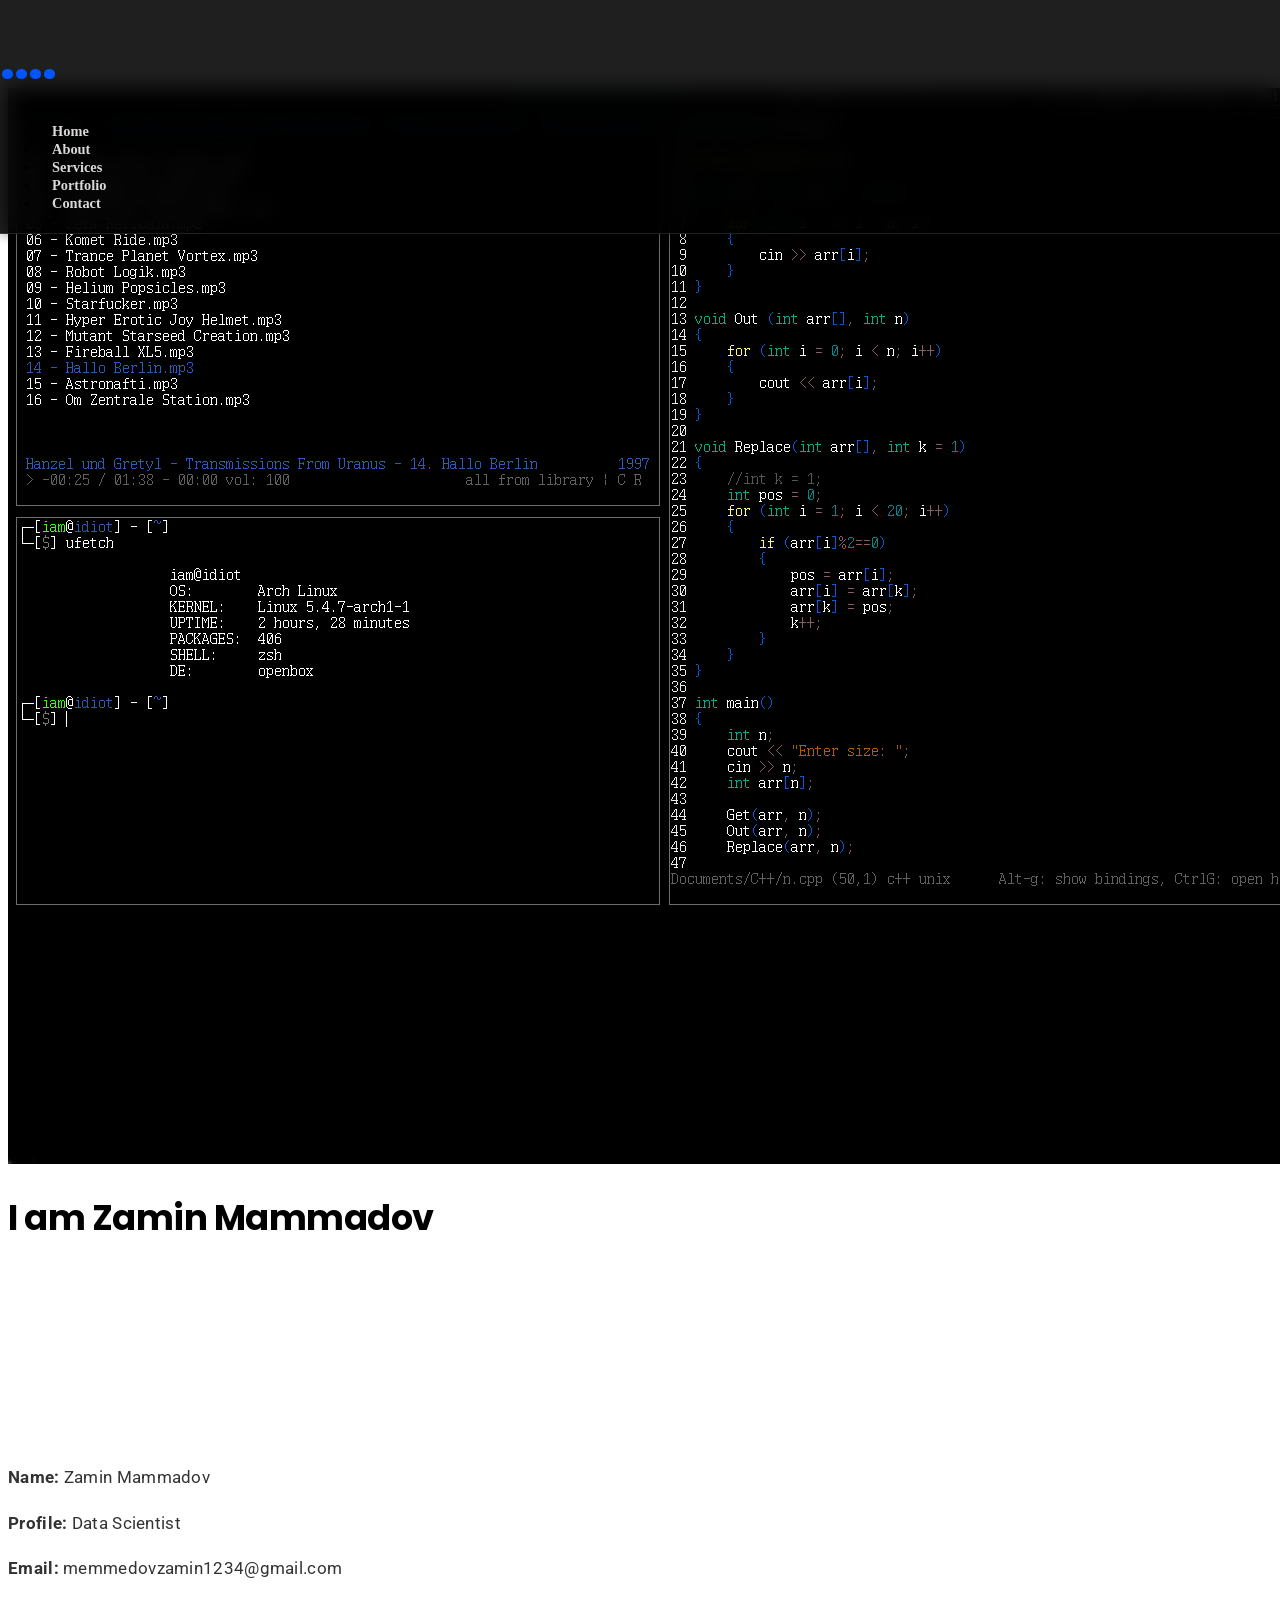
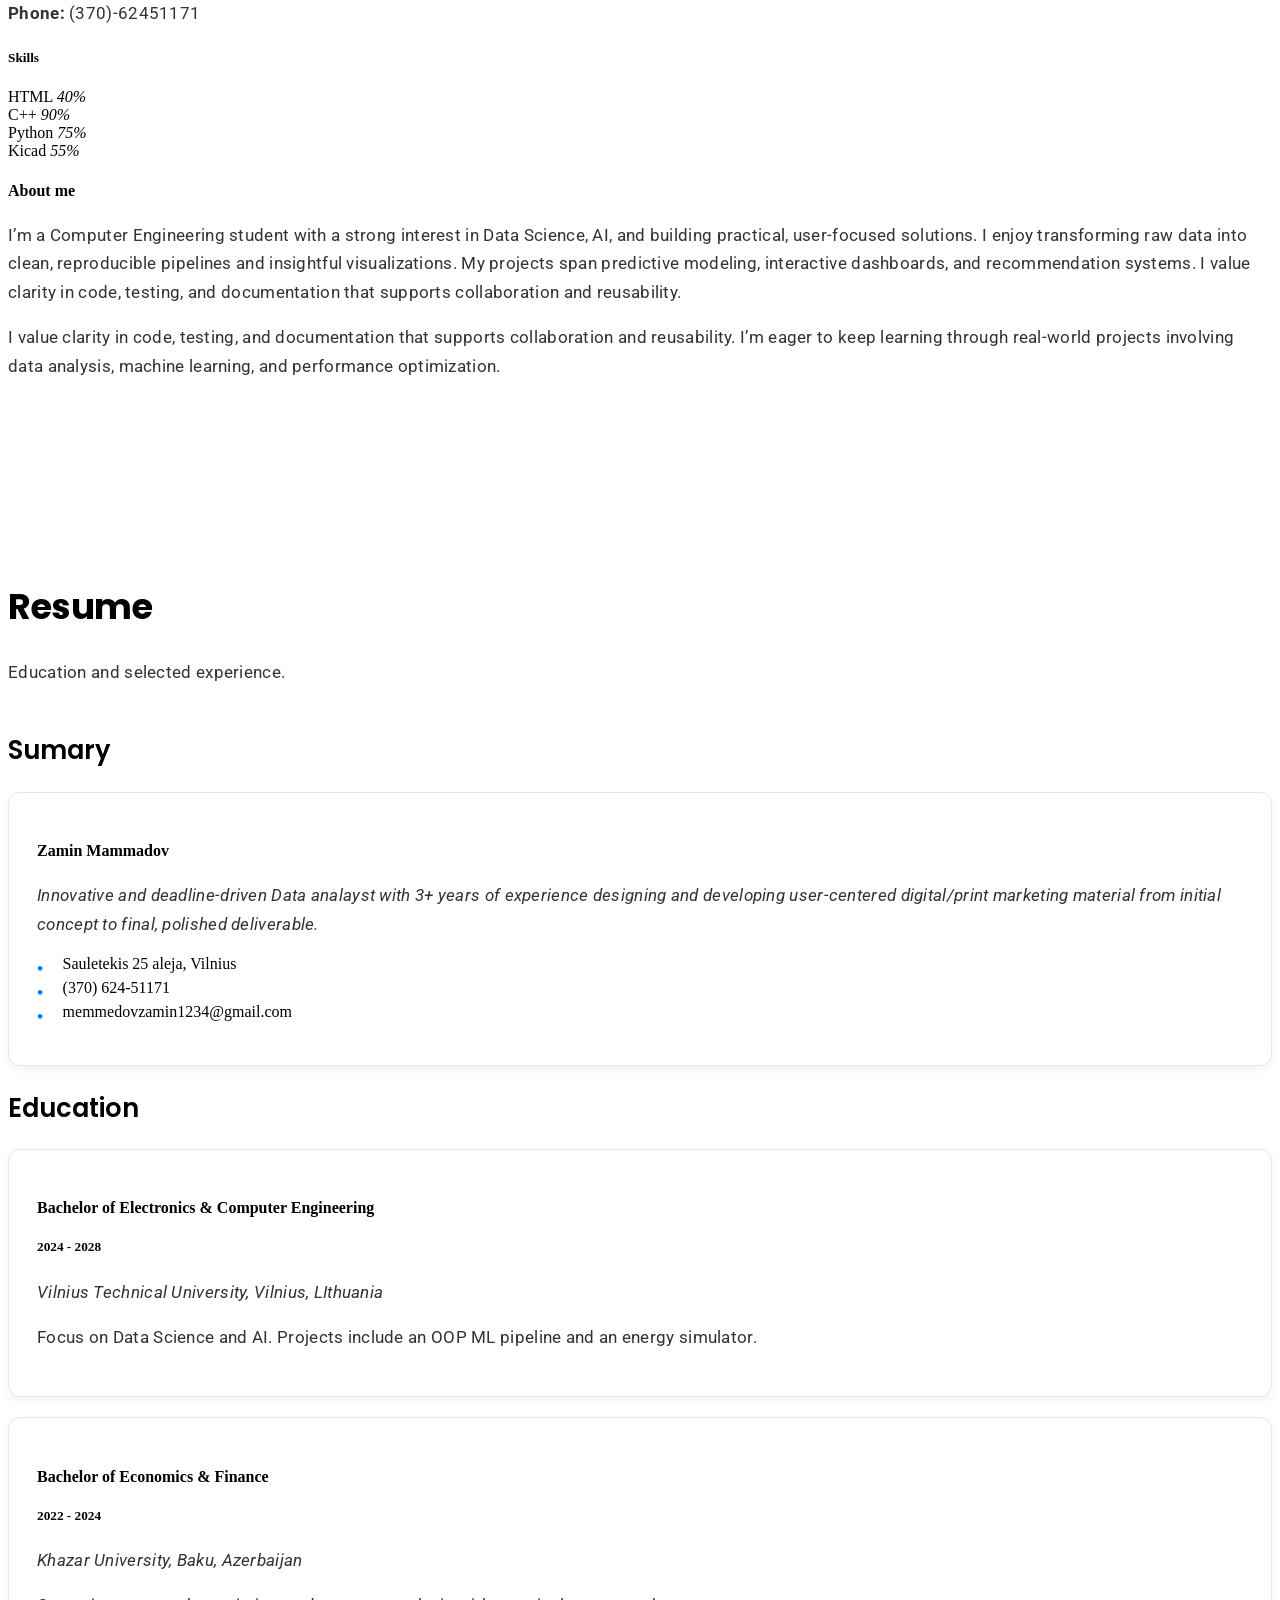
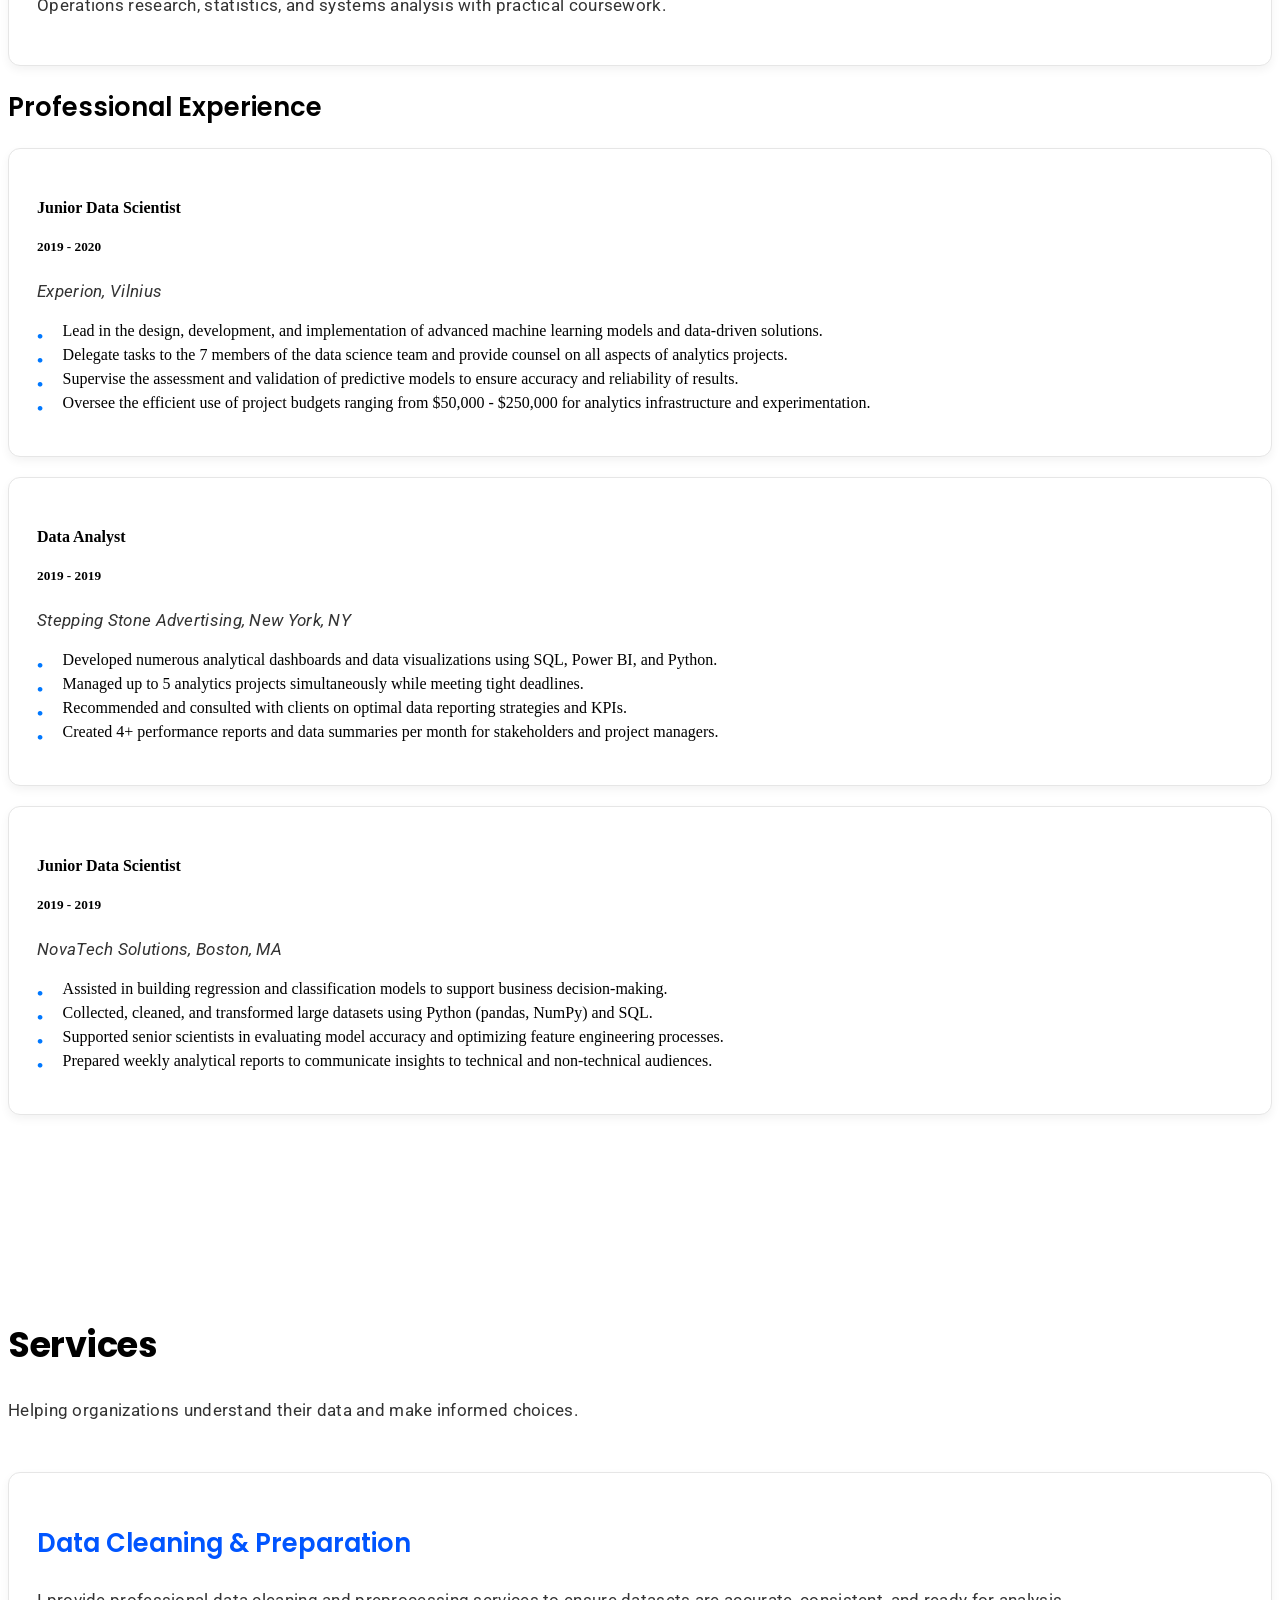
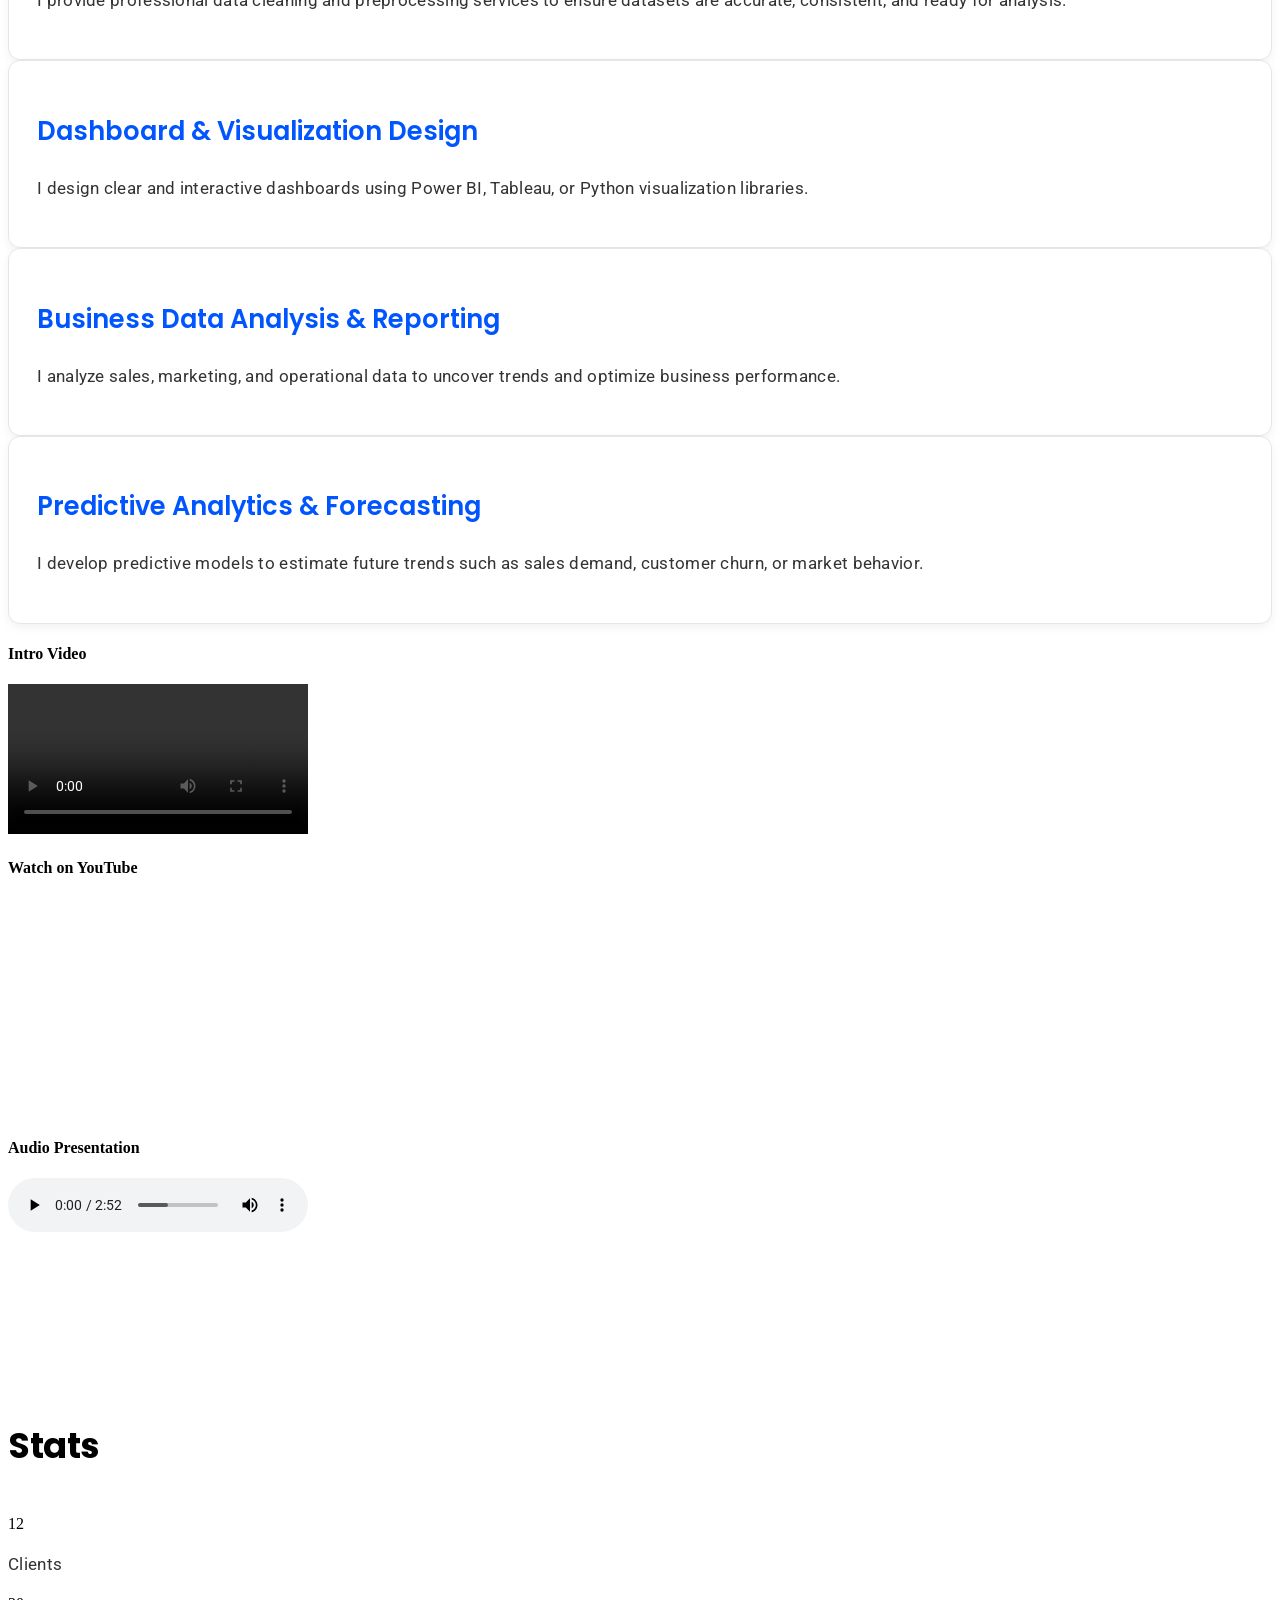
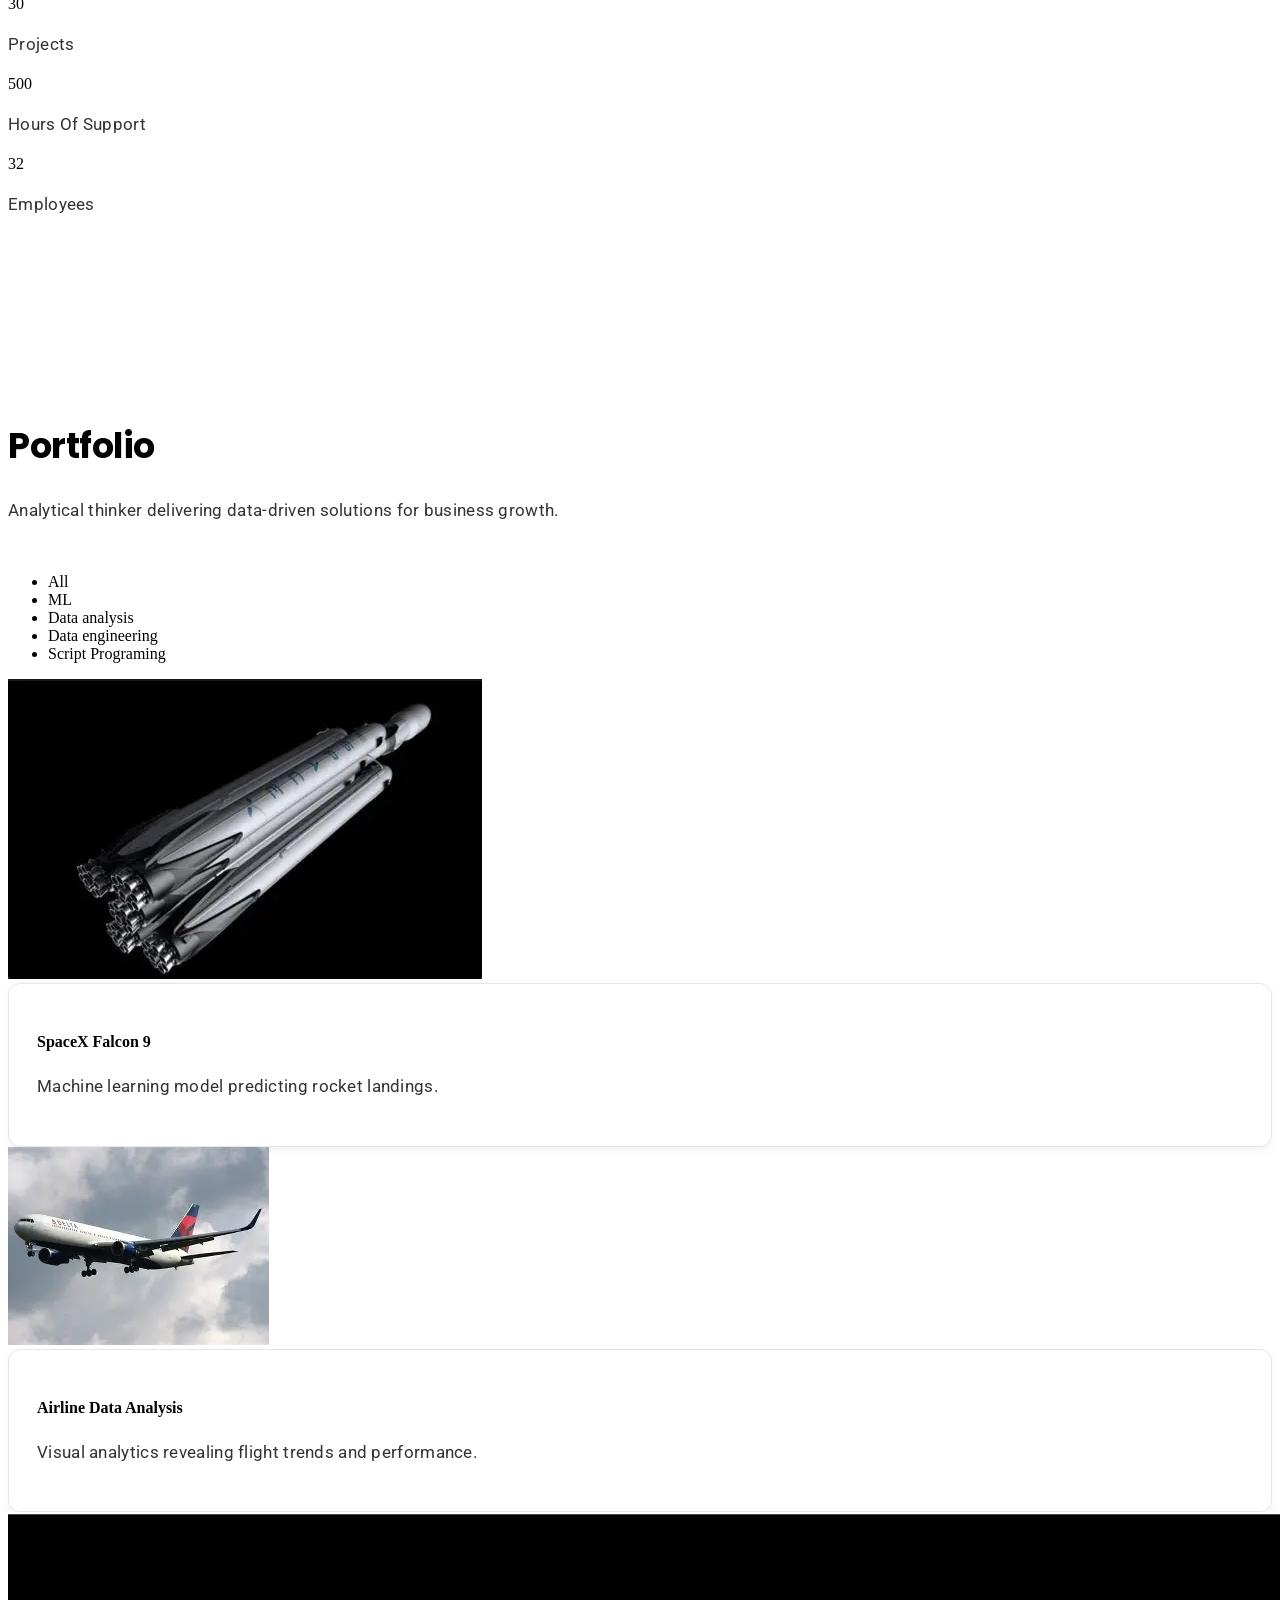
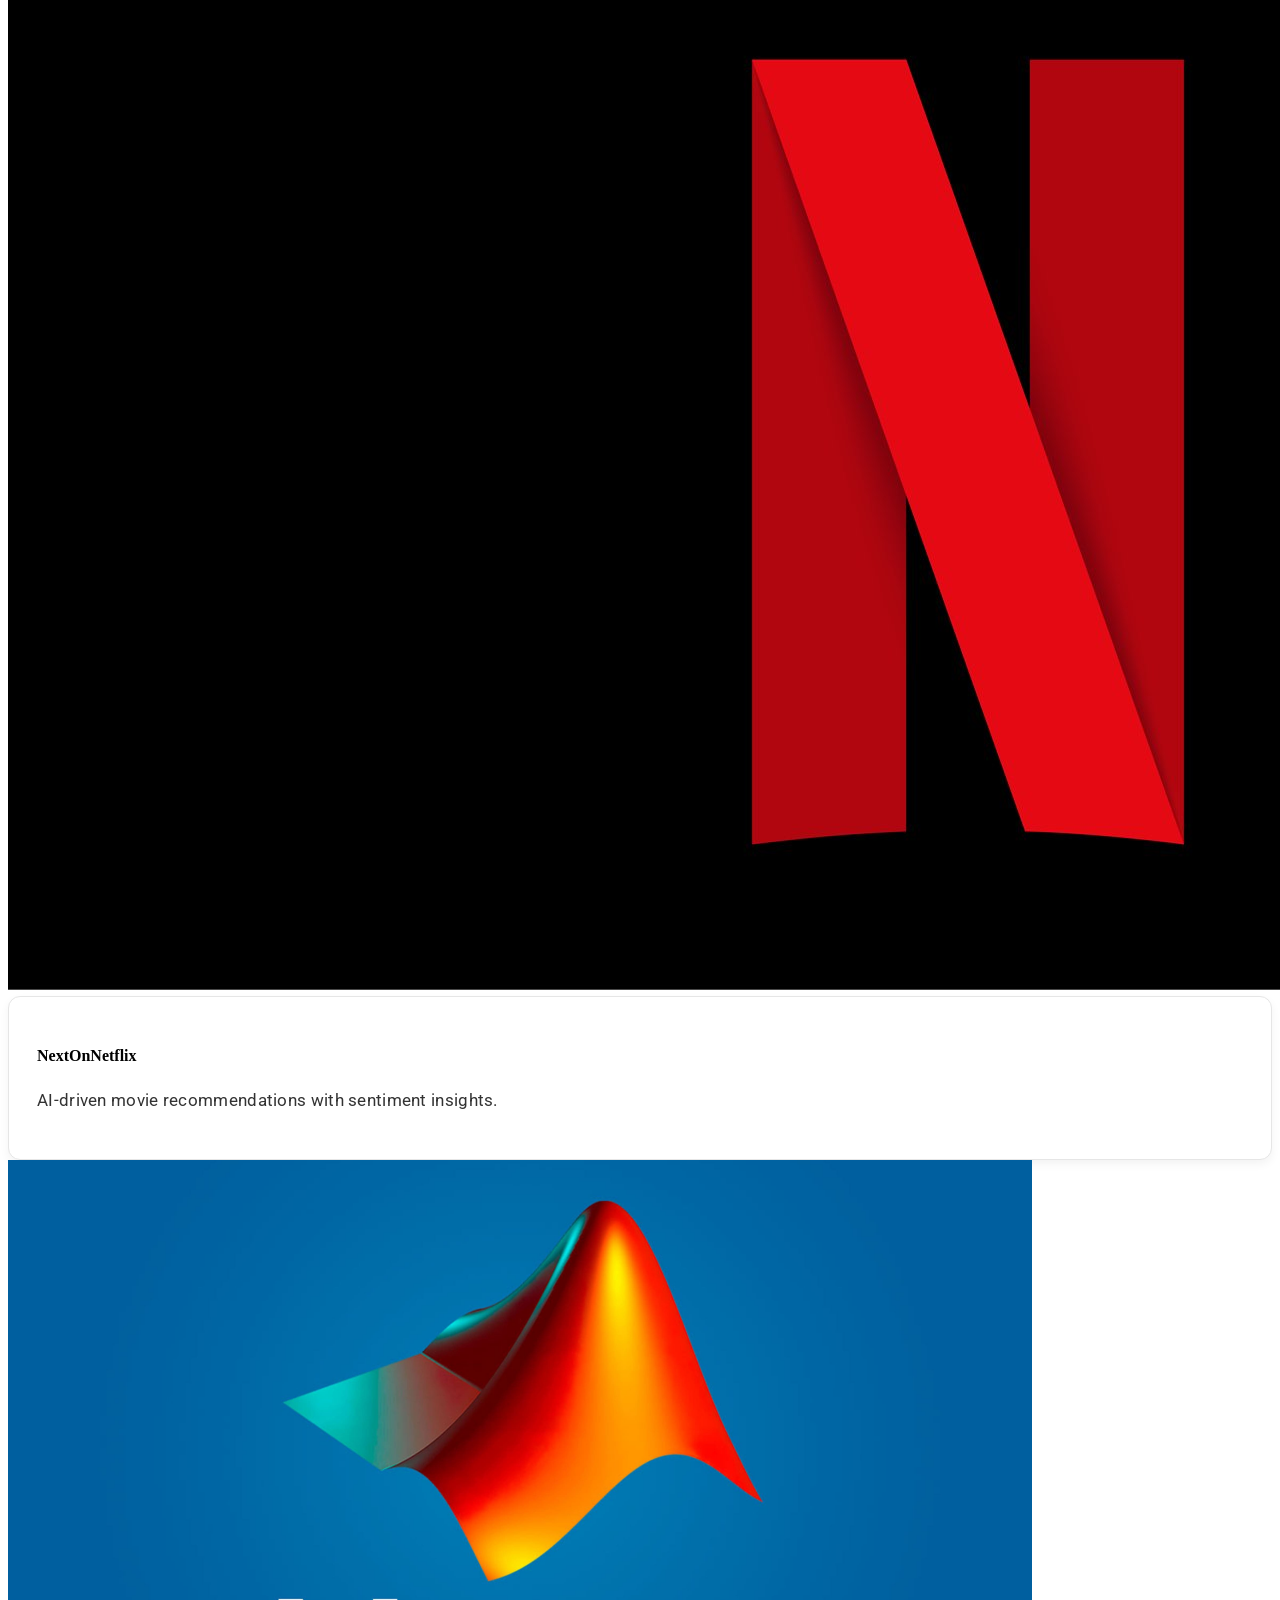
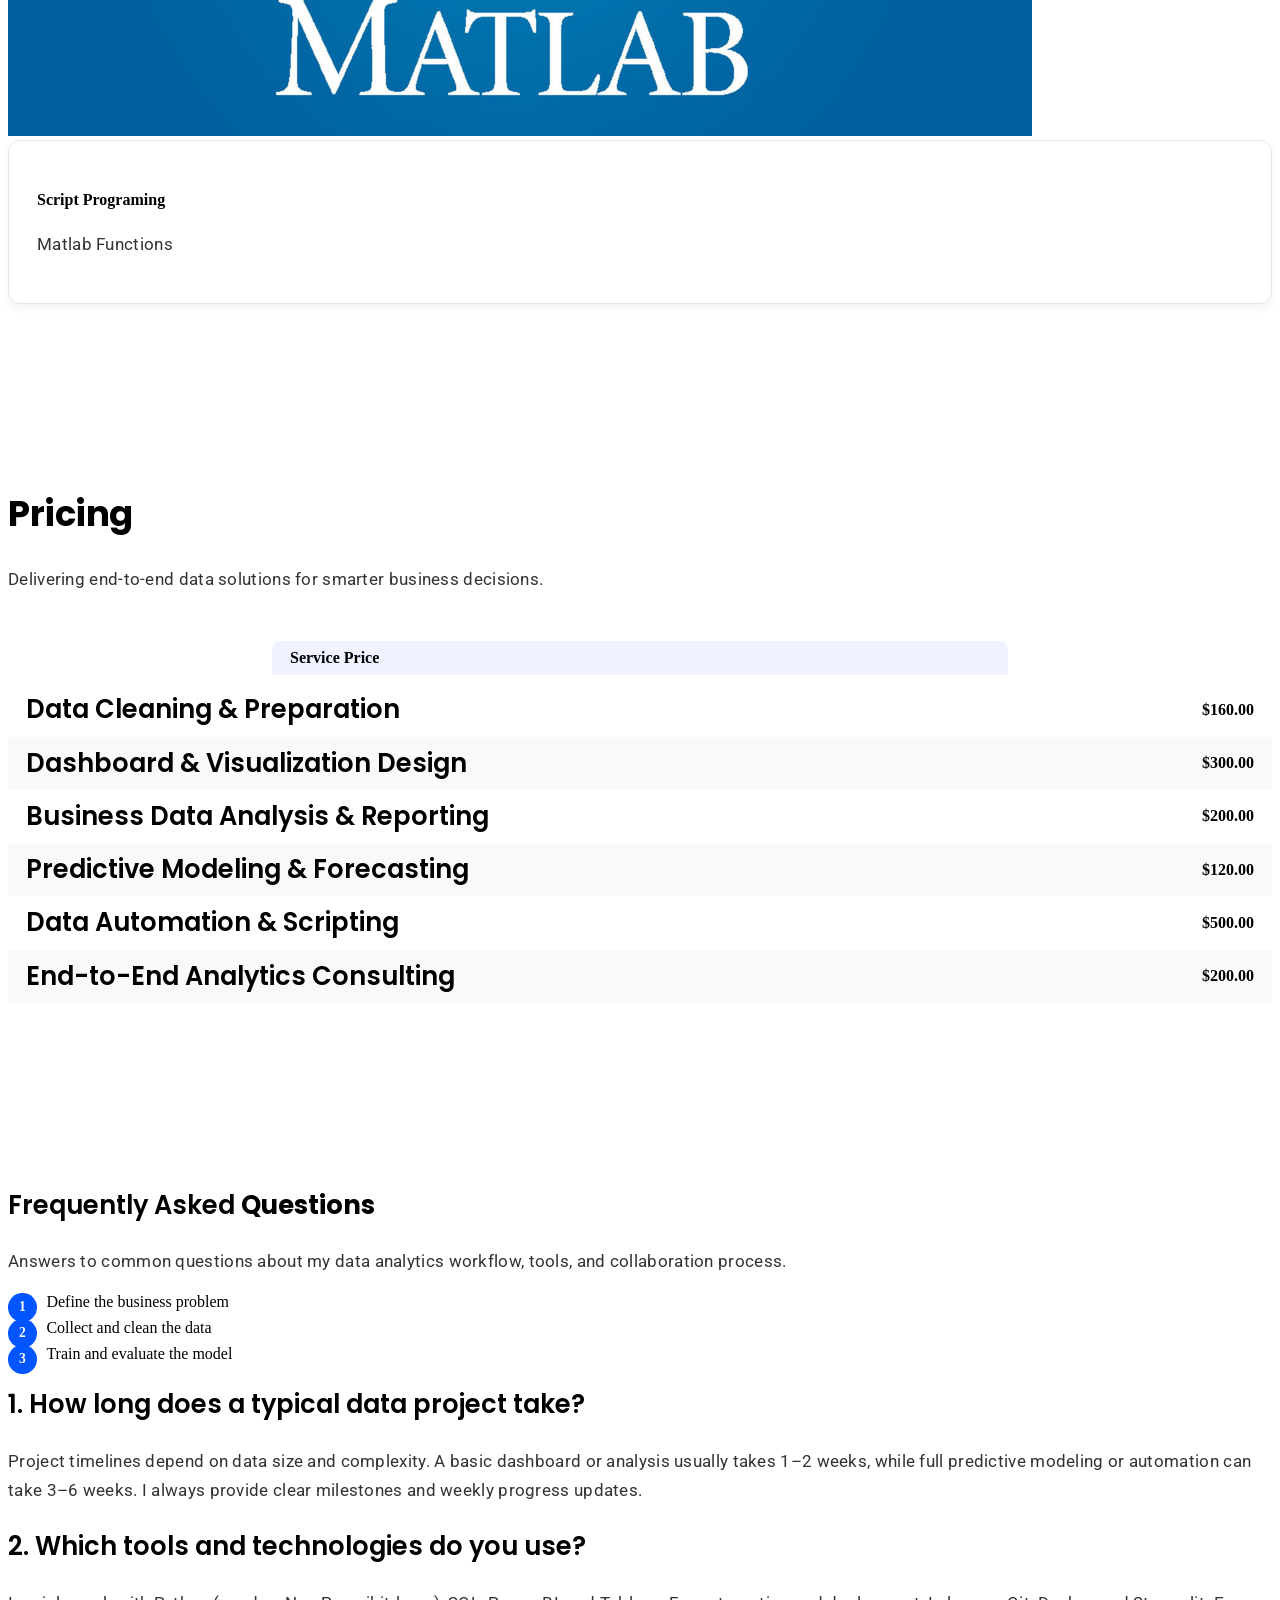
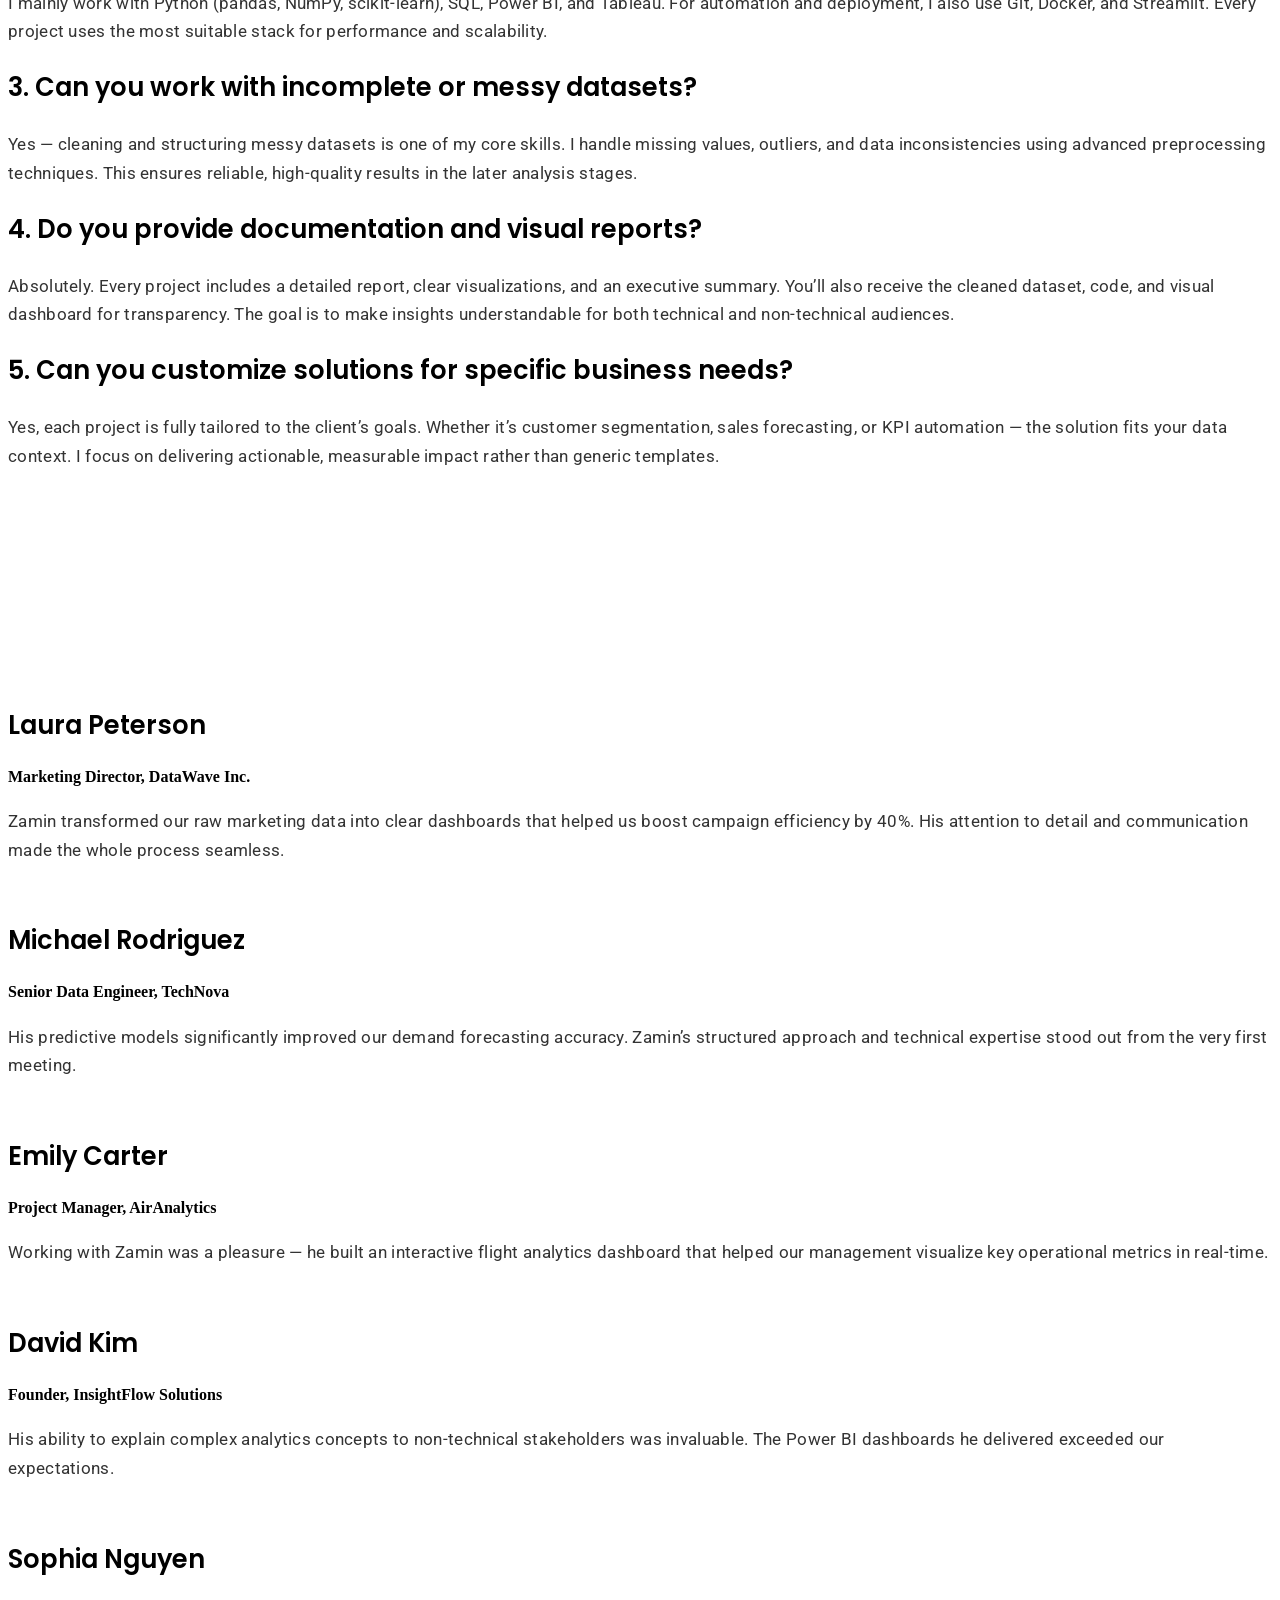
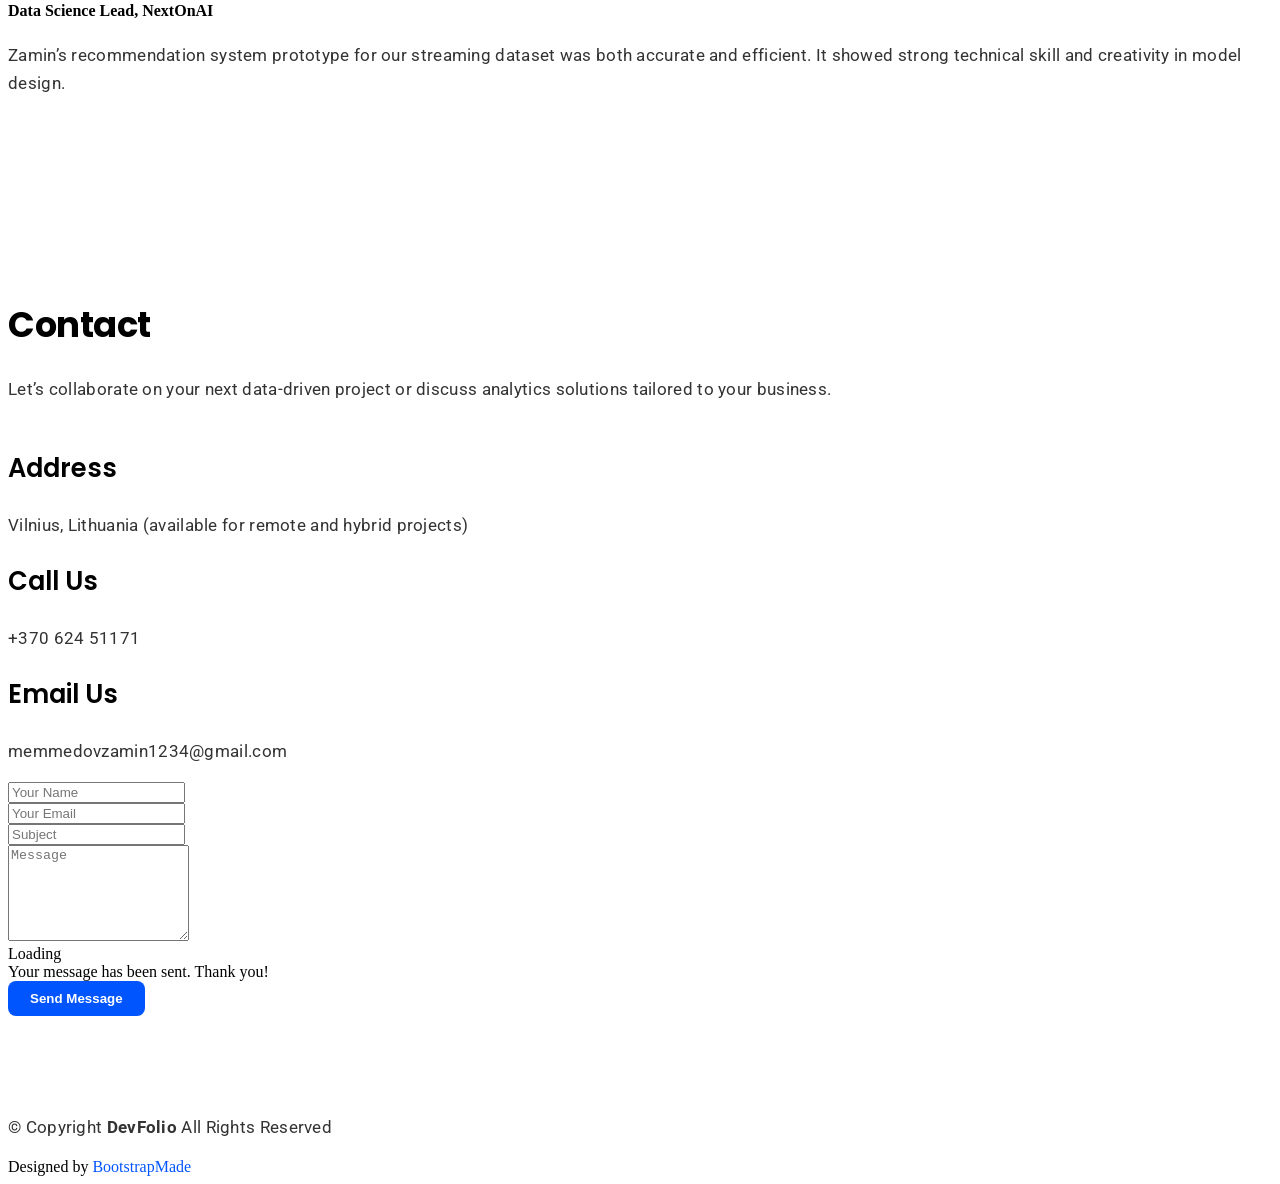
==== index.html @ b2b3e646 "sssssssdd" ====
<!DOCTYPE html>
<!-- Created by: Zamin Mammadov -->
<html lang="en">

<head>
  <meta charset="utf-8">
  <meta content="width=device-width, initial-scale=1.0" name="viewport">

  <title>zaminnn</title>
  <meta name="description"
    content="Portfolio, resume, and projects of Zamin Mammadov — Computer Engineering student focusing on Data Science and AI.">
  <meta name="keywords"
    content="Zamin Mammadov, portfolio, resume, data science, AI, computer engineering, data engineering">

  <!-- Favicons -->
  <link href="assets/img/favicon.jpg" rel="icon">
  <link href="assets/img/apple-touch-icon.png" rel="apple-touch-icon">

  <!-- Fonts -->
  <link href="https://fonts.googleapis.com" rel="preconnect">
  <link href="https://fonts.gstatic.com" rel="preconnect" crossorigin>
  <link
    href="https://fonts.googleapis.com/css2?family=Roboto:ital,wght@0,100;0,300;0,400;0,500;0,700;0,900;1,100;1,300;1,400;1,500;1,700;1,900&family=Poppins:ital,wght@0,100;0,200;0,300;0,400;0,500;0,600;0,700;0,800;0,900;1,100;1,200;1,300;1,400;1,500;1,600;1,700;1,800;1,900&display=swap"
    rel="stylesheet">

  <!-- Vendor CSS Files -->
  <link href="assets/vendor/bootstrap/css/bootstrap.min.css" rel="stylesheet">
  <link href="assets/vendor/bootstrap-icons/bootstrap-icons.css" rel="stylesheet">
  <link href="assets/vendor/aos/aos.css" rel="stylesheet">
  <link href="assets/vendor/glightbox/css/glightbox.min.css" rel="stylesheet">
  <link href="assets/vendor/swiper/swiper-bundle.min.css" rel="stylesheet">

  <!-- Main CSS File -->
  <link href="assets/css/main.css" rel="stylesheet">
  <link href="assets/css/custom.css" rel="stylesheet">
  <!-- =======================================================
  * Template Name: DevFolio
  * Template URL: https://bootstrapmade.com/devfolio-bootstrap-portfolio-html-template/
  * Updated: Aug 07 2024 with Bootstrap v5.3.3
  * Author: BootstrapMade.com
  * License: https://bootstrapmade.com/license/
  ======================================================== -->
</head>

<body class="index-page">

  <header id="header" class="header d-flex align-items-center sticky-top">
    <div class="container-fluid container-xl position-relative d-flex align-items-center justify-content-between">

      <a href="index.html" class="logo d-flex align-items-center">
        <!-- Uncomment the line below if you also wish to use an image logo -->
        <!-- <img src="assets/img/logo.png" alt=""> -->
        <h1 class="sitename">....</h1>
      </a>

      <nav id="navmenu" class="navmenu">
        <ul>
          <li><a href="#hero" class="active">Home<br></a></li>
          <li><a href="#about">About</a></li>
          <li><a href="#services">Services</a></li>
          <li><a href="#portfolio">Portfolio</a></li>

          <li><a href="#contact">Contact</a></li>
        </ul>
        <i class="mobile-nav-toggle d-xl-none bi bi-list"></i>
      </nav>

    </div>
  </header>

  <main class="main">

    <!-- Hero Section -->
    <section id="hero" class="hero section dark-background">

      <img src="assets/img/hero-img.jpg" alt="" data-aos="fade-in">

      <div class="container d-flex flex-column align-items-center justify-content-center text-center" data-aos="fade-up"
        data-aos-delay="100">
        <h2>I am Zamin Mammadov</h2>
        <p><span class="typed" data-typed-items=" Freelancer, Data Scientist, Data Analayst, Data Engineer"></span></p>
      </div>

    </section><!-- /Hero Section -->

    <!-- About Section -->
    <section id="about" class="about section">

      <div class="container" data-aos="fade-up" data-aos-delay="100">

        <div class="row gy-4">
          <div class="col-md-6">

            <div class="row justify-content-between gy-4">
              <div class="col-lg-5">
                <img src="assets/img/profile-img.jpg" class="img-fluid" alt="">
              </div>
              <div class="col-lg-7 about-info">
                <p><strong> </strong> <span> </span></p>
                <p><strong> </strong> <span> </span></p>
                <p><strong> </strong> <span> </span></p>
                <p><strong>Name: </strong> <span>Zamin Mammadov</span></p>
                <p><strong>Profile: </strong> <span>Data Scientist</span></p>
                <p><strong>Email: </strong> <span>memmedovzamin1234@gmail.com</span></p>
                <p><strong>Phone: </strong> <span>(370)-62451171</span></p>
              </div>
            </div>

            <div class="skills-content skills-animation">

              <h5>Skills</h5>

              <div class="progress">
                <span class="skill"><span>HTML</span> <i class="val">40%</i></span>
                <div class="progress-bar-wrap">
                  <div class="progress-bar" role="progressbar" aria-valuenow="40" aria-valuemin="0" aria-valuemax="100">
                  </div>
                </div>
              </div><!-- End Skills Item -->

              <div class="progress">
                <span class="skill"><span>C++</span> <i class="val">90%</i></span>
                <div class="progress-bar-wrap">
                  <div class="progress-bar" role="progressbar" aria-valuenow="90" aria-valuemin="0" aria-valuemax="100">
                  </div>
                </div>
              </div><!-- End Skills Item -->

              <div class="progress">
                <span class="skill"><span>Python</span> <i class="val">75%</i></span>
                <div class="progress-bar-wrap">
                  <div class="progress-bar" role="progressbar" aria-valuenow="75" aria-valuemin="0" aria-valuemax="100">
                  </div>
                </div>
              </div><!-- End Skills Item -->

              <div class="progress">
                <span class="skill"><span>Kicad</span> <i class="val">55%</i></span>
                <div class="progress-bar-wrap">
                  <div class="progress-bar" role="progressbar" aria-valuenow="55" aria-valuemin="0" aria-valuemax="100">
                  </div>
                </div>
              </div><!-- End Skills Item -->

            </div>
          </div>

          <div class="col-md-6">
            <div class="about-me">
              <h4>About me</h4>
              <p>
                I’m a Computer Engineering student with a strong interest in Data Science, AI, and building practical,
                user-focused
                solutions. I enjoy transforming raw data into clean, reproducible pipelines and insightful
                visualizations. My projects
                span predictive modeling, interactive dashboards, and recommendation systems. I value clarity in code,
                testing, and
                documentation that supports collaboration and reusability.
              </p>
              <p>
                I value clarity in code, testing, and
                documentation that supports collaboration and reusability. I’m eager to keep learning through real-world
                projects
                involving data analysis, machine learning, and performance optimization.
              </p>
            </div>
          </div>
        </div>

      </div>

    </section><!-- /About Section -->

    <!-- Resume Section -->
    <section id="resume" class="resume section">

      <!-- Section Title -->
      <div class="container section-title" data-aos="fade-up">
        <h2>Resume</h2>
        <p>Education and selected experience.</p>
      </div><!-- End Section Title -->

      <div class="container">

        <div class="row">

          <div class="col-lg-6" data-aos="fade-up" data-aos-delay="100">
            <h3 class="resume-title">Sumary</h3>

            <div class="resume-item pb-0">
              <h4>Zamin Mammadov</h4>
              <p><em>Innovative and deadline-driven Data analayst with 3+ years of experience designing and
                  developing user-centered digital/print marketing material from initial concept to final, polished
                  deliverable.</em></p>
              <ul>
                <li>Sauletekis 25 aleja, Vilnius</li>
                <li>(370) 624-51171</li>
                <li>memmedovzamin1234@gmail.com</li>
              </ul>
            </div><!-- Edn Resume Item -->

            <h3 class="resume-title">Education</h3>
            <div class="resume-item">
              <h4>Bachelor of Electronics &amp; Computer Engineering</h4>
              <h5>2024 - 2028</h5>
              <p><em>Vilnius Technical University, Vilnius, LIthuania</em></p>
              <p>Focus on Data Science and AI. Projects include an OOP ML pipeline and an energy simulator.</p>
            </div><!-- Edn Resume Item -->

            <div class="resume-item">
              <h4>Bachelor of Economics &amp; Finance</h4>
              <h5>2022 - 2024</h5>
              <p><em>Khazar University, Baku, Azerbaijan</em></p>
              <p>Operations research, statistics, and systems analysis with practical coursework.</p>
            </div><!-- Edn Resume Item -->

          </div>

          <div class="col-lg-6" data-aos="fade-up" data-aos-delay="200">
            <h3 class="resume-title">Professional Experience</h3>
            <div class="resume-item">
              <h4>Junior Data Scientist</h4>
              <h5>2019 - 2020</h5>
              <p><em>Experion, Vilnius </em></p>
              <ul>
                <li>Lead in the design, development, and implementation of advanced machine learning models and
                  data-driven solutions.</li>
                <li>Delegate tasks to the 7 members of the data science team and provide counsel on all aspects of
                  analytics projects. </li>
                <li>Supervise the assessment and validation of predictive models to ensure accuracy and reliability of
                  results.</li>
                <li>Oversee the efficient use of project budgets ranging from $50,000 - $250,000 for analytics
                  infrastructure and
                  experimentation.</li>
              </ul>
            </div><!-- Edn Resume Item -->

            <div class="resume-item">
              <h4>Data Analyst</h4>
              <h5>2019 - 2019</h5>
              <p><em>Stepping Stone Advertising, New York, NY</em></p>
              <ul>
                <li>Developed numerous analytical dashboards and data visualizations using SQL, Power BI, and Python.
                </li>
                <li>Managed up to 5 analytics projects simultaneously while meeting tight deadlines.</li>
                <li>Recommended and consulted with clients on optimal data reporting strategies and KPIs.</li>
                <li>Created 4+ performance reports and data summaries per month for stakeholders and project managers.
                </li>
              </ul>
            </div><!-- Edn Resume Item -->

            <div class="resume-item">
              <h4>Junior Data Scientist</h4>
              <h5>2019 - 2019</h5>
              <p><em>NovaTech Solutions, Boston, MA</em></p>
              <ul>
                <li>Assisted in building regression and classification models to support business decision-making.</li>
                <li>Collected, cleaned, and transformed large datasets using Python (pandas, NumPy) and SQL.</li>
                <li>Supported senior scientists in evaluating model accuracy and optimizing feature engineering
                  processes.</li>
                <li>Prepared weekly analytical reports to communicate insights to technical and non-technical audiences.
                </li>
              </ul>
            </div><!-- Edn Resume Item -->

          </div>

        </div>

      </div>
    </section><!-- /Resume Section -->

    <!-- Services Section -->
    <section id="services" class="services section">

      <!-- Section Title -->
      <div class="container section-title" data-aos="fade-up">
        <h2>Services</h2>
        <p>Helping organizations understand their data and make informed choices.</p>
      </div><!-- End Section Title -->

      <div class="container">

        <div class="row gy-4">

          <div class="col-lg-4 col-md-6" data-aos="fade-up" data-aos-delay="100">
            <div class="service-item position-relative">
              <div class="icon">
                <i class="bi bi-activity"></i>
              </div>
              <a href="#" class="stretched-link">
                <h3>Data Cleaning & Preparation</h3>
              </a>
              <p>I provide professional data cleaning and preprocessing services to ensure datasets are accurate,
                consistent, and ready
                for analysis.</p>
            </div>
          </div><!-- End Service Item -->

          <div class="col-lg-4 col-md-6" data-aos="fade-up" data-aos-delay="200">
            <div class="service-item position-relative">
              <div class="icon">
                <i class="bi bi-broadcast"></i>
              </div>
              <a href="#" class="stretched-link">
                <h3>Dashboard & Visualization Design</h3>
              </a>
              <p>I design clear and interactive dashboards using Power BI, Tableau, or Python visualization libraries.
              </p>
            </div>
          </div><!-- End Service Item -->

          <div class="col-lg-4 col-md-6" data-aos="fade-up" data-aos-delay="300">
            <div class="service-item position-relative">
              <div class="icon">
                <i class="bi bi-easel"></i>
              </div>
              <a href="#" class="stretched-link">
                <h3>Business Data Analysis & Reporting</h3>
              </a>
              <p>I analyze sales, marketing, and operational data to uncover trends and optimize business performance.
              </p>
            </div>
          </div><!-- End Service Item -->

          <div class="col-lg-4 col-md-6" data-aos="fade-up" data-aos-delay="400">
            <div class="service-item position-relative">
              <div class="icon">
                <i class="bi bi-bounding-box-circles"></i>
              </div>
              <a href="#" class="stretched-link">
                <h3>Predictive Analytics & Forecasting</h3>
              </a>
              <p>I develop predictive models to estimate future trends such as sales demand, customer churn, or market
                behavior.</p>
              <a href="#" class="stretched-link"></a>
            </div>
          </div><!-- End Service Item -->

        </div>

        <!-- Custom Media Content -->
        <div class="row gy-4 mt-5" data-aos="fade-up" data-aos-delay="500">

          <!-- Local video -->
          <div class="col-lg-4 col-md-6 text-center">
            <h4>Intro Video</h4>
            <video class="w-100" controls>
              <source src="assets/video/data-intro.mp4" type="video/mp4">
              Your browser does not support the video tag.
            </video>
          </div>

          <!-- YouTube embedded video -->
          <div class="col-lg-4 col-md-6 text-center">
            <h4>Watch on YouTube</h4>
            <iframe class="w-100" height="215" src="https://www.youtube.com/embed/tgbNymZ7vqY"
              title="YouTube video player" style="border:0;"
              allow="accelerometer; autoplay; clipboard-write; encrypted-media; gyroscope; picture-in-picture; web-share"
              allowfullscreen>
            </iframe>
          </div>

          <!-- Audio recording -->
          <div class="col-lg-4 col-md-6 text-center">
            <h4>Audio Presentation</h4>
            <audio controls>
              <source src="assets/audio/data-presentation.mp3" type="audio/mpeg">
              Your browser does not support the audio tag.
            </audio>
          </div>

        </div><!-- End Custom Media Content -->

      </div>

    </section><!-- /Services Section -->

    <!-- Stats Section -->
    <section id="stats" class="stats section accent-background">

      <h2 class="visually-hidden">Stats</h2>

      <img src="assets/img/stats-bg.jpg" alt="" data-aos="fade-in">

      <div class="container position-relative" data-aos="fade-up" data-aos-delay="100">

        <div class="row gy-4">

          <div class="col-lg-3 col-md-6">
            <div class="stats-item text-center w-100 h-100">
              <span data-purecounter-start="0" data-purecounter-end="12" data-purecounter-duration="0"
                class="purecounter">12</span>
              <p>Clients</p>
            </div>
          </div><!-- End Stats Item -->

          <div class="col-lg-3 col-md-6">
            <div class="stats-item text-center w-100 h-100">
              <span data-purecounter-start="0" data-purecounter-end="30" data-purecounter-duration="0"
                class="purecounter">30</span>
              <p>Projects</p>
            </div>
          </div><!-- End Stats Item -->

          <div class="col-lg-3 col-md-6">
            <div class="stats-item text-center w-100 h-100">
              <span data-purecounter-start="0" data-purecounter-end="504" data-purecounter-duration="0"
                class="purecounter">500</span>
              <p>Hours Of Support</p>
            </div>
          </div><!-- End Stats Item -->

          <div class="col-lg-3 col-md-6">
            <div class="stats-item text-center w-100 h-100">
              <span data-purecounter-start="0" data-purecounter-end="32" data-purecounter-duration="0"
                class="purecounter">32</span>
              <p>Employees</p>
            </div>
          </div><!-- End Stats Item -->

        </div>

      </div>

    </section><!-- /Stats Section -->

    <!-- Portfolio Section -->
    <section id="portfolio" class="portfolio section">

      <!-- Section Title -->
      <div class="container section-title" data-aos="fade-up">
        <h2>Portfolio</h2>
        <p>Analytical thinker delivering data-driven solutions for business growth.</p>
      </div><!-- End Section Title -->

      <div class="container">

        <div class="isotope-layout" data-default-filter="*" data-layout="masonry" data-sort="original-order">

          <ul class="portfolio-filters isotope-filters" data-aos="fade-up" data-aos-delay="100">
            <li data-filter="*" class="filter-active">All</li>
            <li data-filter=".filter-app">ML</li>
            <li data-filter=".filter-product">Data analysis</li>
            <li data-filter=".filter-branding">Data engineering</li>
            <li data-filter=".filter-books">Script Programing</li>
          </ul><!-- End Portfolio Filters -->

          <div class="row gy-4 isotope-container" data-aos="fade-up" data-aos-delay="200">

            <div class="col-lg-4 col-md-6 portfolio-item isotope-item filter-app">
              <img src="assets/img/portfolio/app-1.jpg" class="img-fluid" alt="">
              <div class="portfolio-info">
                <h4>SpaceX Falcon 9</h4>
                <p>Machine learning model predicting rocket landings.</p>
                <a href="assets/img/portfolio/app-1.jpg" title="SpaceX Falcon 9" data-gallery="portfolio-gallery-app"
                  class="glightbox preview-link"><i class="bi bi-zoom-in"></i></a>
                <a href="portfolio-details.html" title="More Details" class="details-link"><i
                    class="bi bi-link-45deg"></i></a>
              </div>
            </div><!-- End Portfolio Item -->

            <div class="col-lg-4 col-md-6 portfolio-item isotope-item filter-product">
              <img src="assets/img/portfolio/product-1.jpg" class="img-fluid" alt="">
              <div class="portfolio-info">
                <h4>Airline Data Analysis</h4>
                <p>Visual analytics revealing flight trends and performance.</p>
                <a href="assets/img/portfolio/product-1.jpg" title="Airline Data Analysis"
                  data-gallery="portfolio-gallery-product" class="glightbox preview-link"><i
                    class="bi bi-zoom-in"></i></a>
                <a href="portfolio-details.html" title="More Details" class="details-link"><i
                    class="bi bi-link-45deg"></i></a>
              </div>
            </div><!-- End Portfolio Item -->

            <div class="col-lg-4 col-md-6 portfolio-item isotope-item filter-branding">
              <img src="assets/img/portfolio/branding-1.jpg" class="img-fluid" alt="">
              <div class="portfolio-info">
                <h4>NextOnNetflix</h4>
                <p>AI-driven movie recommendations with sentiment insights.</p>
                <a href="assets/img/portfolio/branding-1.jpg" title="NextOnNetflix"
                  data-gallery="portfolio-gallery-branding" class="glightbox preview-link"><i
                    class="bi bi-zoom-in"></i></a>
                <a href="portfolio-details.html" title="More Details" class="details-link"><i
                    class="bi bi-link-45deg"></i></a>
              </div>
            </div><!-- End Portfolio Item -->

            <div class="col-lg-4 col-md-6 portfolio-item isotope-item filter-books">
              <img src="assets/img/portfolio/books-1.jpg" class="img-fluid" alt="">
              <div class="portfolio-info">
                <h4>Script Programing</h4>
                <p>Matlab Functions</p>
                <a href="assets/img/portfolio/books-1.jpg" title="Script Programing"
                  data-gallery="portfolio-gallery-book" class="glightbox preview-link"><i class="bi bi-zoom-in"></i></a>
                <a href="portfolio-details.html" title="More Details" class="details-link"><i
                    class="bi bi-link-45deg"></i></a>
              </div>
            </div><!-- End Portfolio Item -->

          </div><!-- End Portfolio Container -->

        </div>

      </div>

    </section><!-- /Portfolio Section -->

    <!-- Pricing Section -->
    <section id="pricing" class="pricing section">

      <!-- Section Title -->
      <div class="container section-title" data-aos="fade-up">
        <h2>Pricing</h2>
        <p>Delivering end-to-end data solutions for smarter business decisions.</p>
      </div><!-- End Section Title -->

      <div class="container" data-aos="fade-up" data-aos-delay="100">

        <div class="row gy-4 gx-lg-5">
          <div class="pricing-header-row d-flex justify-content-between">
            <span>Service</span>
            <span>Price</span>
          </div>
          <div class="col-lg-6">
            <div class="pricing-item d-flex justify-content-between">
              <h3>Data Cleaning & Preparation</h3>
              <h4>$160.00</h4>
            </div>
          </div><!-- End Pricing Item -->

          <div class="col-lg-6">
            <div class="pricing-item d-flex justify-content-between">
              <h3>Dashboard & Visualization Design</h3>
              <h4>$300.00</h4>
            </div>
          </div><!-- End Pricing Item -->

          <div class="col-lg-6">
            <div class="pricing-item d-flex justify-content-between">
              <h3>Business Data Analysis & Reporting</h3>
              <h4>$200.00</h4>
            </div>
          </div><!-- End Pricing Item -->

          <div class="col-lg-6">
            <div class="pricing-item d-flex justify-content-between">
              <h3>Predictive Modeling & Forecasting</h3>
              <h4>$120.00</h4>
            </div>
          </div><!-- End Pricing Item -->

          <div class="col-lg-6">
            <div class="pricing-item d-flex justify-content-between">
              <h3>Data Automation & Scripting</h3>
              <h4>$500.00</h4>
            </div>
          </div><!-- End Pricing Item -->

          <div class="col-lg-6">
            <div class="pricing-item d-flex justify-content-between">
              <h3>End-to-End Analytics Consulting</h3>
              <h4>$200.00</h4>
            </div>
          </div><!-- End Pricing Item -->

        </div>

      </div>

    </section><!-- /Pricing Section -->

    <!-- Faq Section -->
    <section id="faq" class="faq section">

      <div class="container">

        <div class="row gy-4">

          <div class="col-lg-4" data-aos="fade-up" data-aos-delay="100">
            <div class="content px-xl-5">
              <h3><span>Frequently Asked </span><strong>Questions</strong></h3>
              <p>
                Answers to common questions about my data analytics workflow, tools, and collaboration process.
              </p>
              <ol class="numbered-list">
                <li>Define the business problem</li>
                <li>Collect and clean the data</li>
                <li>Train and evaluate the model</li>
              </ol>
            </div>
          </div>

          <div class="col-lg-8" data-aos="fade-up" data-aos-delay="200">

            <div class="faq-container">
              <div class="faq-item faq-active">
                <h3><span class="num">1.</span> <span>How long does a typical data project take?</span></h3>
                <div class="faq-content">
                  <p>Project timelines depend on data size and complexity.
                    A basic dashboard or analysis usually takes 1–2 weeks, while full predictive modeling or automation
                    can
                    take 3–6 weeks.
                    I always provide clear milestones and weekly progress updates.</p>
                </div>
                <i class="faq-toggle bi bi-chevron-right"></i>
              </div><!-- End Faq item-->

              <div class="faq-item">
                <h3><span class="num">2.</span> <span>Which tools and technologies do you use?</span></h3>
                <div class="faq-content">
                  <p>I mainly work with Python (pandas, NumPy, scikit-learn), SQL, Power BI, and Tableau.
                    For automation and deployment, I also use Git, Docker, and Streamlit.
                    Every project uses the most suitable stack for performance and scalability.</p>
                </div>
                <i class="faq-toggle bi bi-chevron-right"></i>
              </div><!-- End Faq item-->

              <div class="faq-item">
                <h3><span class="num">3.</span> <span>Can you work with incomplete or messy datasets?</span>
                </h3>
                <div class="faq-content">
                  <p>Yes — cleaning and structuring messy datasets is one of my core skills.
                    I handle missing values, outliers, and data inconsistencies using advanced preprocessing techniques.
                    This ensures reliable, high-quality results in the later analysis stages.</p>
                </div>
                <i class="faq-toggle bi bi-chevron-right"></i>
              </div><!-- End Faq item-->

              <div class="faq-item">
                <h3><span class="num">4.</span> <span>Do you provide documentation and visual reports?</span>
                </h3>
                <div class="faq-content">
                  <p>Absolutely. Every project includes a detailed report, clear visualizations, and an executive
                    summary.
                    You’ll also receive the cleaned dataset, code, and visual dashboard for transparency.
                    The goal is to make insights understandable for both technical and non-technical audiences.</p>
                </div>
                <i class="faq-toggle bi bi-chevron-right"></i>
              </div><!-- End Faq item-->

              <div class="faq-item">
                <h3><span class="num">5.</span> <span>Can you customize solutions for specific business needs?</span>
                </h3>
                <div class="faq-content">
                  <p>Yes, each project is fully tailored to the client’s goals.
                    Whether it’s customer segmentation, sales forecasting, or KPI automation — the solution fits your
                    data
                    context.
                    I focus on delivering actionable, measurable impact rather than generic templates.</p>
                </div>
                <i class="faq-toggle bi bi-chevron-right"></i>
              </div><!-- End Faq item-->

            </div>

          </div>
        </div>

      </div>

    </section><!-- /Faq Section -->

    <!-- Testimonials Section -->
    <section id="testimonials" class="testimonials section accent-background">

      <img src="assets/img/testimonials-bg.jpg" class="testimonials-bg" alt="">

      <div class="container" data-aos="fade-up" data-aos-delay="100">

        <div class="swiper init-swiper">
          <script type="application/json" class="swiper-config">
                {
                  "loop": true,
                  "speed": 600,
                  "autoplay": {
                    "delay": 5000
                  },
                  "slidesPerView": "auto",
                  "pagination": {
                    "el": ".swiper-pagination",
                    "type": "bullets",
                    "clickable": true
                  }
                }
              </script>
          <div class="swiper-wrapper">

            <div class="swiper-slide">
              <div class="testimonial-item">
                <img src="assets/img/testimonials/testimonials-1.jpg" class="testimonial-img" alt="">
                <h3>Laura Peterson</h3>
                <h4>Marketing Director, DataWave Inc.</h4>
                <div class="stars">
                  <i class="bi bi-star-fill"></i><i class="bi bi-star-fill"></i><i class="bi bi-star-fill"></i><i
                    class="bi bi-star-fill"></i><i class="bi bi-star-fill"></i>
                </div>
                <p>
                  <i class="bi bi-quote quote-icon-left"></i>
                  <span>Zamin transformed our raw marketing data into clear dashboards that helped us boost campaign
                    efficiency by 40%. His attention to detail and communication made the whole process seamless.</span>
                  <i class="bi bi-quote quote-icon-right"></i>
                </p>
              </div>
            </div><!-- End testimonial item -->

            <div class="swiper-slide">
              <div class="testimonial-item">
                <img src="assets/img/testimonials/testimonials-2.jpg" class="testimonial-img" alt="">
                <h3>Michael Rodriguez</h3>
                <h4>Senior Data Engineer, TechNova</h4>
                <div class="stars">
                  <i class="bi bi-star-fill"></i><i class="bi bi-star-fill"></i><i class="bi bi-star-fill"></i><i
                    class="bi bi-star-fill"></i><i class="bi bi-star-fill"></i>
                </div>
                <p>
                  <i class="bi bi-quote quote-icon-left"></i>
                  <span>His predictive models significantly improved our demand forecasting accuracy. Zamin’s structured
                    approach and technical expertise stood out from the very first meeting.</span>
                  <i class="bi bi-quote quote-icon-right"></i>
                </p>
              </div>
            </div><!-- End testimonial item -->

            <div class="swiper-slide">
              <div class="testimonial-item">
                <img src="assets/img/testimonials/testimonials-3.jpg" class="testimonial-img" alt="">
                <h3>Emily Carter</h3>
                <h4>Project Manager, AirAnalytics</h4>
                <div class="stars">
                  <i class="bi bi-star-fill"></i><i class="bi bi-star-fill"></i><i class="bi bi-star-fill"></i><i
                    class="bi bi-star-fill"></i><i class="bi bi-star-fill"></i>
                </div>
                <p>
                  <i class="bi bi-quote quote-icon-left"></i>
                  <span>Working with Zamin was a pleasure — he built an interactive flight analytics dashboard that
                    helped
                    our management visualize key operational metrics in real-time.</span>
                  <i class="bi bi-quote quote-icon-right"></i>
                </p>
              </div>
            </div><!-- End testimonial item -->

            <div class="swiper-slide">
              <div class="testimonial-item">
                <img src="assets/img/testimonials/testimonials-4.jpg" class="testimonial-img" alt="">
                <h3>David Kim</h3>
                <h4>Founder, InsightFlow Solutions</h4>
                <div class="stars">
                  <i class="bi bi-star-fill"></i><i class="bi bi-star-fill"></i><i class="bi bi-star-fill"></i><i
                    class="bi bi-star-fill"></i><i class="bi bi-star-fill"></i>
                </div>
                <p>
                  <i class="bi bi-quote quote-icon-left"></i>
                  <span>His ability to explain complex analytics concepts to non-technical stakeholders was invaluable.
                    The
                    Power BI dashboards he delivered exceeded our expectations.</span>
                  <i class="bi bi-quote quote-icon-right"></i>
                </p>
              </div>
            </div><!-- End testimonial item -->

            <div class="swiper-slide">
              <div class="testimonial-item">
                <img src="assets/img/testimonials/testimonials-5.jpg" class="testimonial-img" alt="">
                <h3>Sophia Nguyen</h3>
                <h4>Data Science Lead, NextOnAI</h4>
                <div class="stars">
                  <i class="bi bi-star-fill"></i><i class="bi bi-star-fill"></i><i class="bi bi-star-fill"></i><i
                    class="bi bi-star-fill"></i><i class="bi bi-star-fill"></i>
                </div>
                <p>
                  <i class="bi bi-quote quote-icon-left"></i>
                  <span>Zamin’s recommendation system prototype for our streaming dataset was both accurate and
                    efficient.
                    It showed strong technical skill and creativity in model design.</span>
                  <i class="bi bi-quote quote-icon-right"></i>
                </p>
              </div>
            </div><!-- End testimonial item -->

          </div>
          <div class="swiper-pagination"></div>
        </div>

      </div>

    </section><!-- /Testimonials Section -->


    <!-- Contact Section -->
    <section id="contact" class="contact section">

      <!-- Section Title -->
      <div class="container section-title" data-aos="fade-up">
        <h2>Contact</h2>
        <p>Let’s collaborate on your next data-driven project or discuss analytics solutions tailored to your business.
        </p>
      </div><!-- End Section Title -->

      <div class="container" data-aos="fade-up" data-aos-delay="100">

        <div class="info-wrap" data-aos="fade-up" data-aos-delay="200">
          <div class="row gy-5">

            <div class="col-lg-4">
              <div class="info-item d-flex align-items-center">
                <i class="bi bi-geo-alt flex-shrink-0"></i>
                <div>
                  <h3>Address</h3>
                  <p>Vilnius, Lithuania (available for remote and hybrid projects)</p>
                </div>
              </div>
            </div><!-- End Info Item -->

            <div class="col-lg-4">
              <div class="info-item d-flex align-items-center">
                <i class="bi bi-telephone flex-shrink-0"></i>
                <div>
                  <h3>Call Us</h3>
                  <p>+370 624 51171</p>
                </div>
              </div>
            </div><!-- End Info Item -->

            <div class="col-lg-4">
              <div class="info-item d-flex align-items-center">
                <i class="bi bi-envelope flex-shrink-0"></i>
                <div>
                  <h3>Email Us</h3>
                  <p>memmedovzamin1234@gmail.com</p>
                </div>
              </div>
            </div><!-- End Info Item -->

          </div>
        </div>

        <form action="forms/contact.php" method="post" class="php-email-form" data-aos="fade-up" data-aos-delay="300">
          <div class="row gy-4">

            <div class="col-md-6">
              <input type="text" name="name" class="form-control" placeholder="Your Name" required="">
            </div>

            <div class="col-md-6 ">
              <input type="email" class="form-control" name="email" placeholder="Your Email" required="">
            </div>

            <div class="col-md-12">
              <input type="text" class="form-control" name="subject" placeholder="Subject" required="">
            </div>

            <div class="col-md-12">
              <textarea class="form-control" name="message" rows="6" placeholder="Message" required=""></textarea>
            </div>

            <div class="col-md-12 text-center">
              <div class="loading">Loading</div>
              <div class="error-message"></div>
              <div class="sent-message">Your message has been sent. Thank you!</div>

              <button type="submit">Send Message</button>
            </div>

          </div>
        </form><!-- End Contact Form -->

      </div>

    </section><!-- /Contact Section -->

  </main>

  <footer id="footer" class="footer accent-background">

    <div class="container">
      <div class="copyright text-center ">
        <p>© <span>Copyright</span> <strong class="px-1 sitename">DevFolio</strong> <span>All Rights Reserved</span></p>
      </div>
      <div class="social-links d-flex justify-content-center">
        <a href="https://www.linkedin.com/in/zamin-memmedov-227781268"><i class="bi bi-linkedin"></i></a>
        <a href="https://github.com/zamimammadov"><i class="bi bi-github"></i></a>
      </div>
      <div class="credits">
        <!-- All the links in the footer should remain intact. -->
        <!-- You can delete the links only if you've purchased the pro version. -->
        <!-- Licensing information: https://bootstrapmade.com/license/ -->
        <!-- Purchase the pro version with working PHP/AJAX contact form: [buy-url] -->
        Designed by <a href="https://bootstrapmade.com/">BootstrapMade</a>
      </div>
    </div>

  </footer>

  <!-- Scroll Top -->
  <a href="#" id="scroll-top" class="scroll-top d-flex align-items-center justify-content-center"><i
      class="bi bi-arrow-up-short"></i></a>

  <!-- Preloader -->
  <div id="preloader"></div>

  <!-- Vendor JS Files -->
  <script src="assets/vendor/bootstrap/js/bootstrap.bundle.min.js"></script>
  <script src="assets/vendor/php-email-form/validate.js"></script>
  <script src="assets/vendor/aos/aos.js"></script>
  <script src="assets/vendor/typed.js/typed.umd.js"></script>
  <script src="assets/vendor/waypoints/noframework.waypoints.js"></script>
  <script src="assets/vendor/purecounter/purecounter_vanilla.js"></script>
  <script src="assets/vendor/glightbox/js/glightbox.min.js"></script>
  <script src="assets/vendor/imagesloaded/imagesloaded.pkgd.min.js"></script>
  <script src="assets/vendor/isotope-layout/isotope.pkgd.min.js"></script>
  <script src="assets/vendor/swiper/swiper-bundle.min.js"></script>

  <!-- Main JS File -->
  <script src="assets/js/main.js"></script>

</body>

</html>
---- assets/css/custom.css ----
/* TYPOGRAPHY SYSTEM */
h1 {
    font-family: "Poppins", sans-serif;
    font-size: 3rem;
    font-weight: 800;
    line-height: 1.1;
    letter-spacing: -1px;
}

h2 {
    font-family: "Poppins", sans-serif;
    font-size: 2.2rem;
    font-weight: 700;
    line-height: 1.2;
    letter-spacing: -0.5px;
}

h3 {
    font-family: "Poppins", sans-serif;
    font-size: 1.6rem;
    font-weight: 600;
    line-height: 1.3;
}

p {
    font-family: "Roboto", sans-serif;
    font-size: 1.05rem;
    line-height: 1.7;
    letter-spacing: 0.3px;
    color: #333;
}



/* GLOBAL LINKS */
a {
    color: #0055ff;
    text-decoration: none;
    transition: 0.3s ease;
}

a:hover {
    color: #0033aa;
}

a:active {
    color: #001f66;
}



/* BUTTONS */
button,
.btn {
    background-color: #0055ff;
    color: white;
    padding: 10px 22px;
    border-radius: 8px;
    border: none;
    transition: 0.3s ease;
    font-weight: 600;
}

button:hover,
.btn:hover {
    background-color: #003fcc;
}

button:active,
.btn:active {
    background-color: #002f99;
}



/* SPACING SCALE */
.section {
    padding: 80px 0;
}

.section-title {
    margin-bottom: 48px;
}



/* Content blocks (surfaces) */
.service-item,
.resume-item,
.portfolio-info {
    padding: 28px 28px;
    border: 1px solid #e6e6e6;
    border-radius: 12px;
    box-shadow: 0 4px 10px rgba(0, 0, 0, 0.05);
    background: #fff;
}



/* Space between cards */
.resume-item {
    margin-bottom: 20px;
}





/* COMPACT DARK NAVBAR (only version kept) */
#header {
    position: fixed;
    top: 0;
    left: 0;
    width: 100%;
    background: rgba(0, 0, 0, 0.88);
    backdrop-filter: blur(10px);
    border-bottom: 1px solid rgba(255, 255, 255, 0.12);
    box-shadow: 0 2px 10px rgba(0, 0, 0, 0.3);
    z-index: 999;
    padding: 5px 0;
}

/* Navbar links */
#navmenu ul li a {
    padding: 7px 12px;
    font-weight: 600;
    font-size: 0.90rem;
    color: #ffffffd9;
    transition: 0.25s;
    border-radius: 6px;
}

#navmenu ul li a:hover {
    background: rgba(255, 255, 255, 0.12);
    color: #fff;
}

#navmenu .active>a {
    background: rgba(255, 255, 255, 0.18);
    color: #fff;
}



/* BACK TO TOP BUTTON CUSTOM */
#scroll-top {
    background: #0055ff;
    width: 46px;
    height: 46px;
    border-radius: 50%;
    box-shadow: 0 4px 12px rgba(0, 0, 0, 0.2);
}

#scroll-top:hover {
    background: #003ecc;
}


/* UNORDERED LIST – Resume kısmındaki bullet'ları özelleştir */
.resume .resume-item ul {
    list-style: none;
    /* Varsayılan noktaları kaldır */
    padding-left: 0;
}

.resume .resume-item ul li {
    position: relative;
    padding-left: 1.6rem;
    /* Solda ikon için boşluk */
    margin-bottom: 6px;
}

.resume .resume-item ul li::before {
    content: "•";
    /* İstersen "▹" veya başka ikon koy */
    position: absolute;
    left: 0;
    top: 0.2rem;
    font-size: 1.1rem;
    color: #0078ff;
    /* Mavi özel bullet */
    font-weight: 700;
}

/* NESTED LIST – iç içe ul olursa daha küçük ve gri yap */
.resume .resume-item ul ul li::before {
    content: "–";
    color: #999;
    font-size: 0.9rem;
}

.hero {
    min-height: 100vh;
    /* Ekranın tamamını kaplasın */
}


/* ORDERED LIST – numaralı özel liste */
.numbered-list {
    counter-reset: step;
    /* Sayaç sıfırla */
    list-style: none;
    padding-left: 0;
}

.numbered-list>li {
    counter-increment: step;
    /* Her li için +1 */
    position: relative;
    padding-left: 2.4rem;
    margin-bottom: 8px;
}

.numbered-list>li::before {
    content: counter(step);
    /* 1,2,3... yazdır */
    position: absolute;
    left: 0;
    top: 0;
    width: 1.8rem;
    height: 1.8rem;
    border-radius: 50%;
    background: #0055ff;
    color: #fff;
    font-size: 0.85rem;
    display: flex;
    align-items: center;
    justify-content: center;
    font-weight: 600;
}



/* PRICING SECTION – data block'ı tablo gibi yap */
.pricing .pricing-item {
    display: flex;
    justify-content: space-between;
    align-items: center;
    padding: 10px 18px;
    /* Tüm satırlar için aynı padding */
    border-radius: 0;
}

/* SOL KOD SENDE ZATEN VARSA, SADECE RENKLERİ BELİRGİNLEŞTİR */
.pricing .row.gy-4.gx-lg-5>.col-lg-6:nth-child(odd) .pricing-item {
    background: #f8f9fb;
    /* açık mavi */
}

.pricing .row.gy-4.gx-lg-5>.col-lg-6:nth-child(even) .pricing-item {
    background: #ffffff;
    /* beyaz */
}

/* Hover efekti */
.pricing .pricing-item:hover {
    background: #dce7ff !important;
    border-left: 4px solid #0055ff;
}

/* Metin solda, fiyat sağda hizalı */
.pricing .pricing-item h3 {
    flex: 1;
    text-align: left;
    margin: 0;
}

.pricing .pricing-item h4 {
    min-width: 80px;
    text-align: right;
    /* Sayı (fiyat) sağa hizalı */
    margin: 0;
}


.pricing-header-row {
    max-width: 700px;
    margin: 0 auto 8px auto;
    padding: 8px 18px;
    font-weight: 600;
    background: #f0f3ff;
    border-radius: 8px 8px 0 0;
}


/* Resume başlığı ile ilk kart arasındaki boşluk */
.resume .resume-title {
    margin-bottom: 24px;
    /* ister 32px, 40px yapabilirsin */
}

.resume-item {
    margin-top: 16px;      /* mevcut margin-bottom:20px yanına ekle */
}
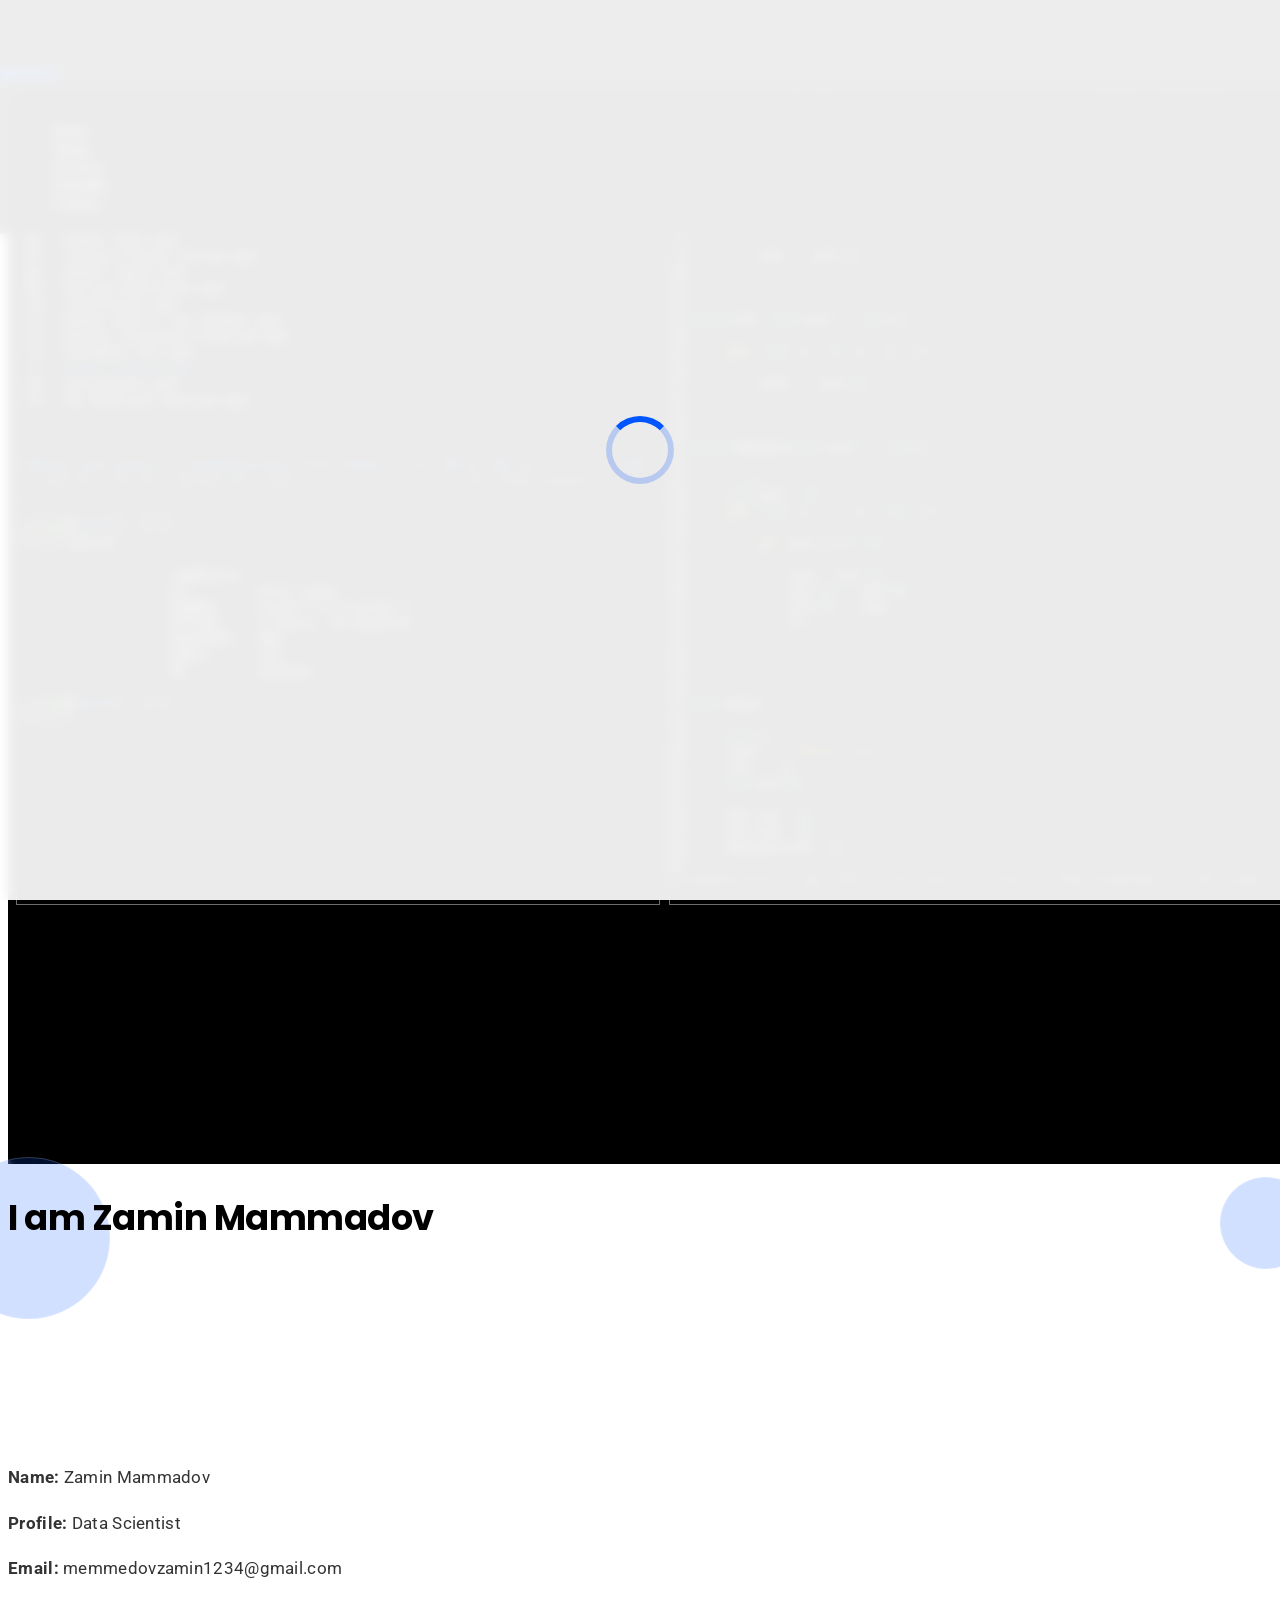
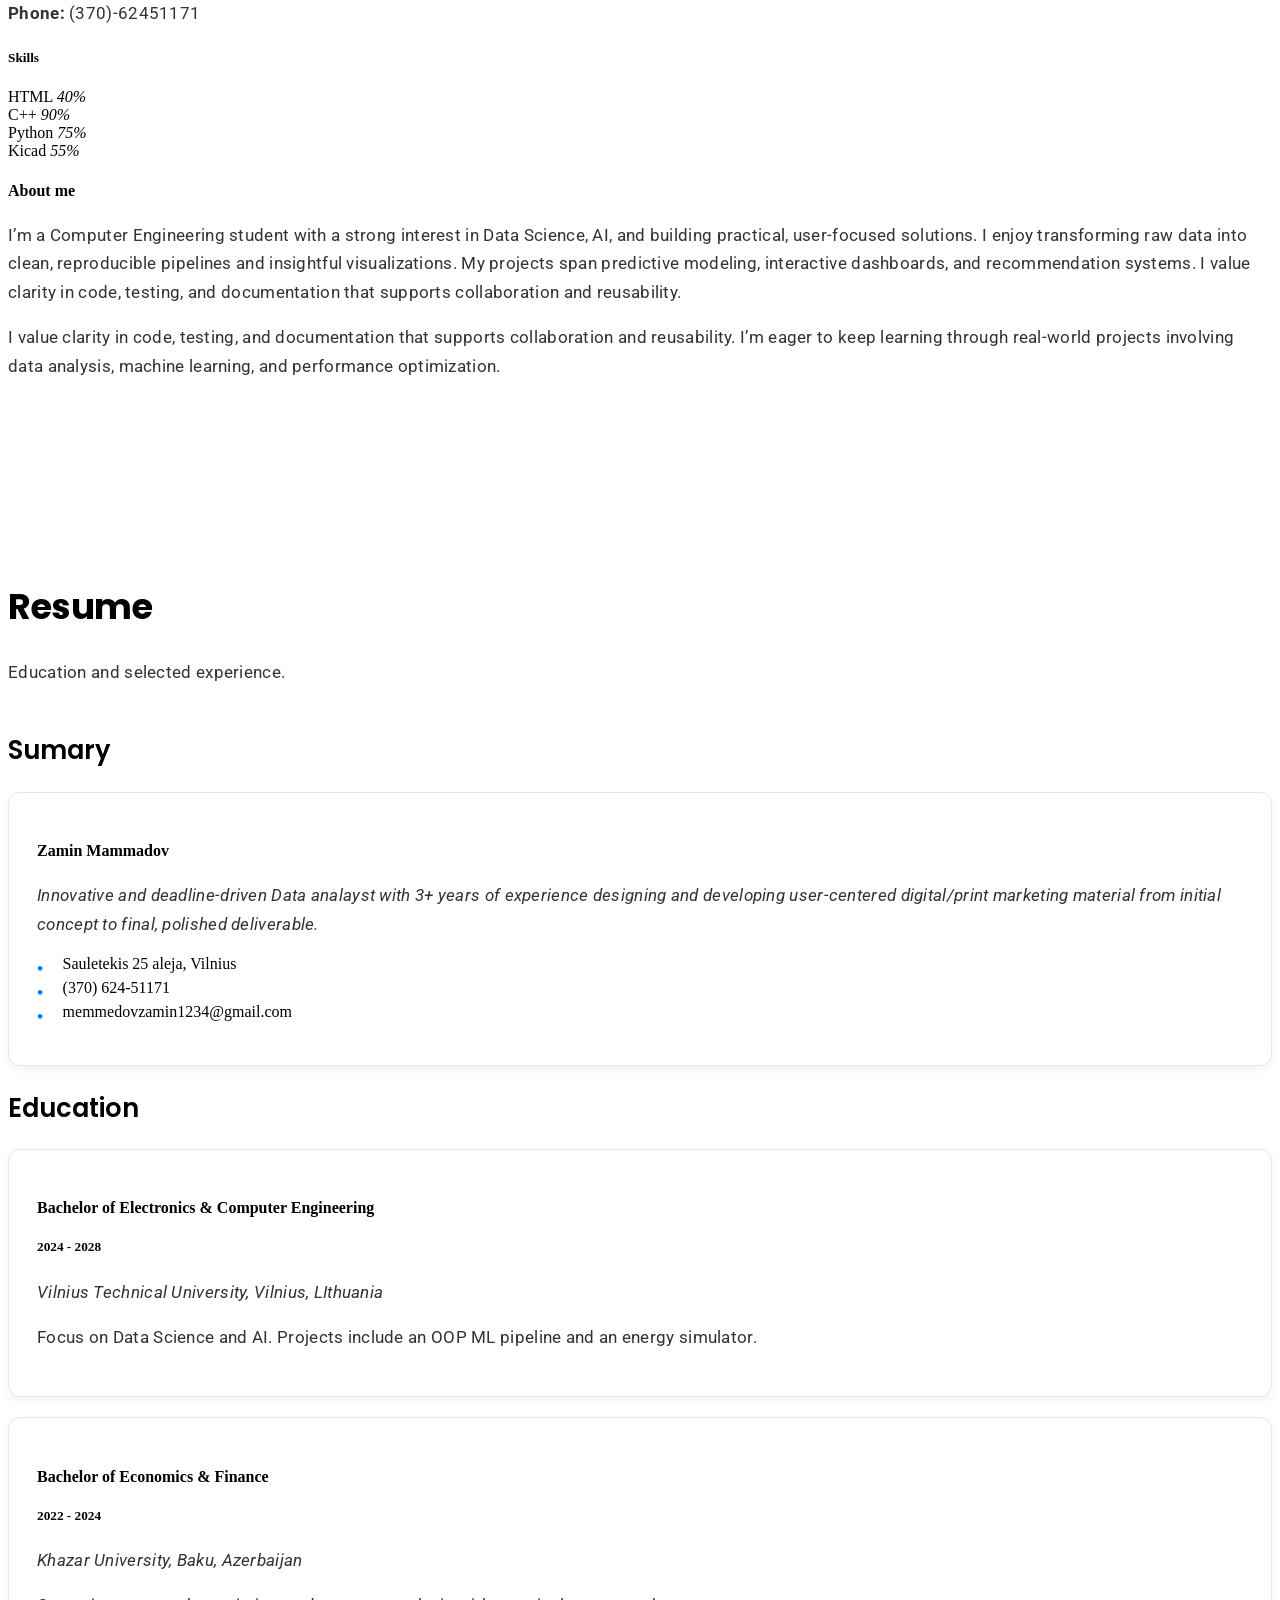
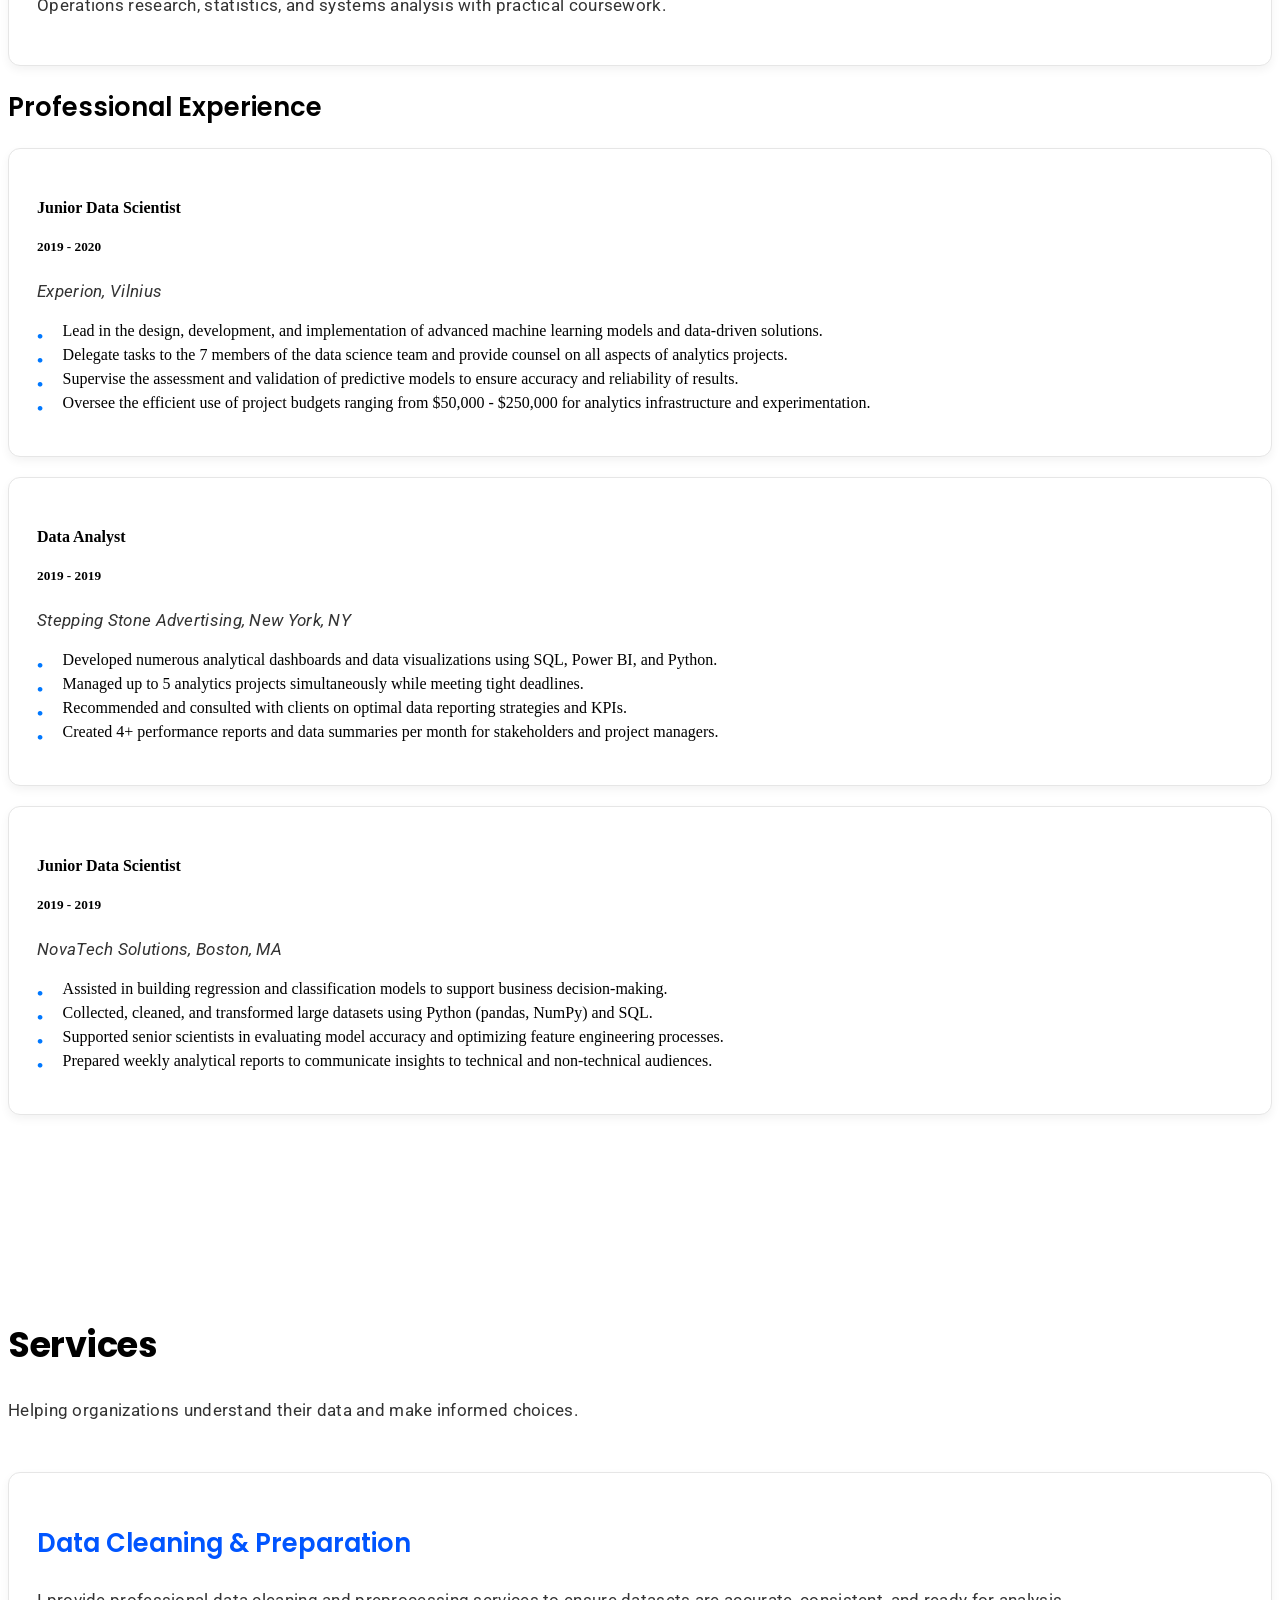
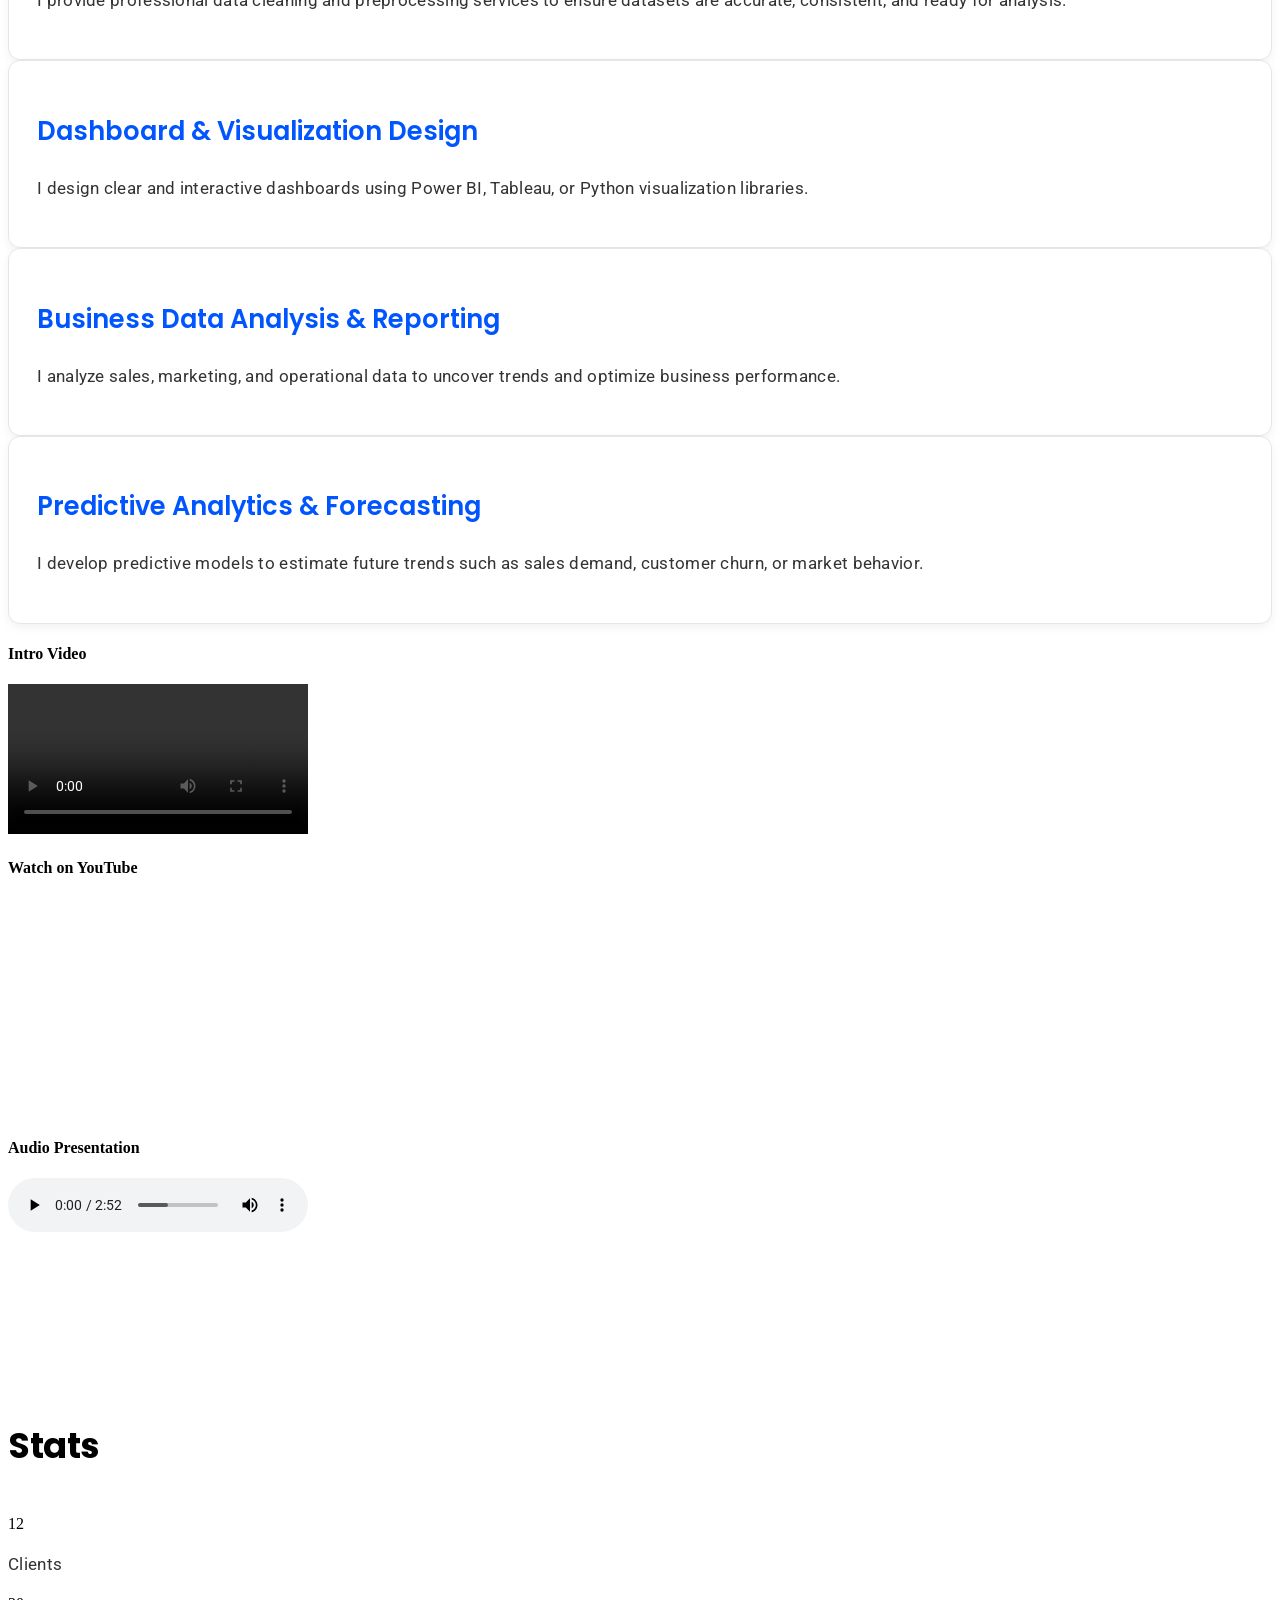
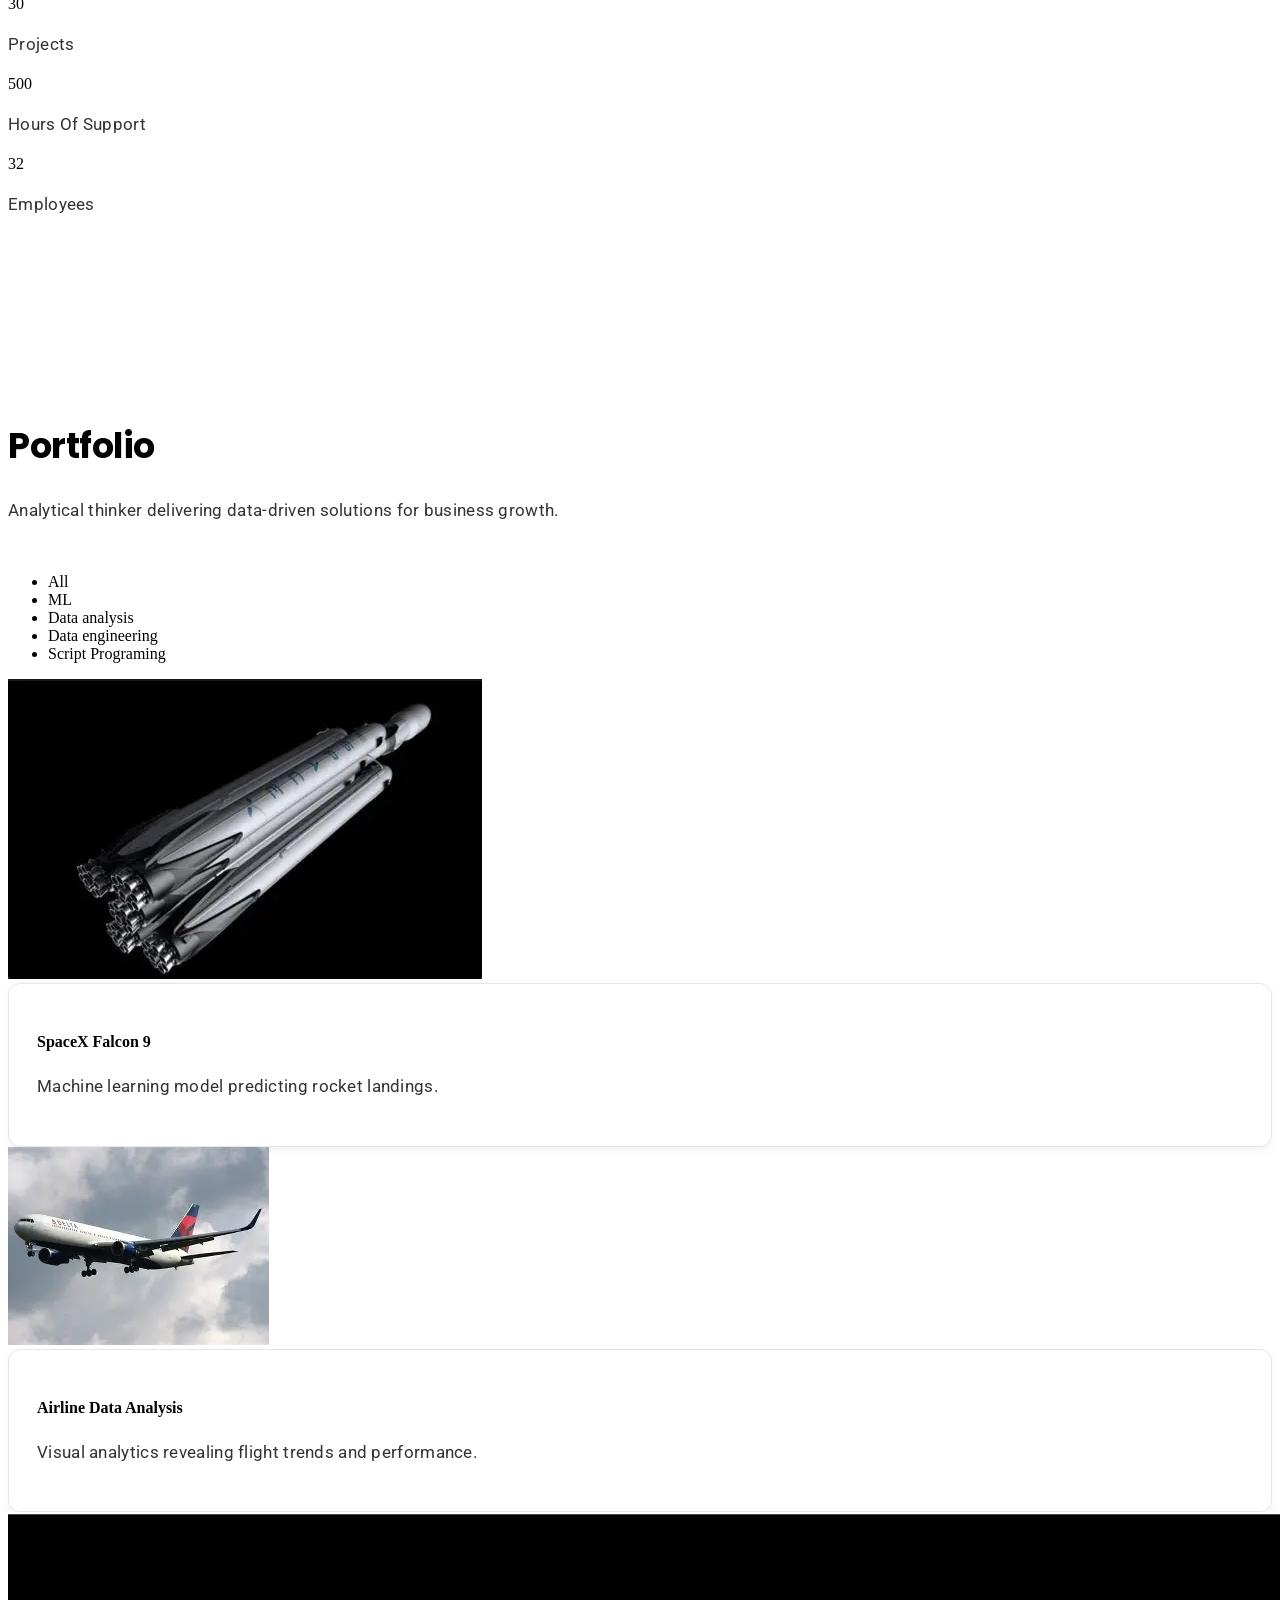
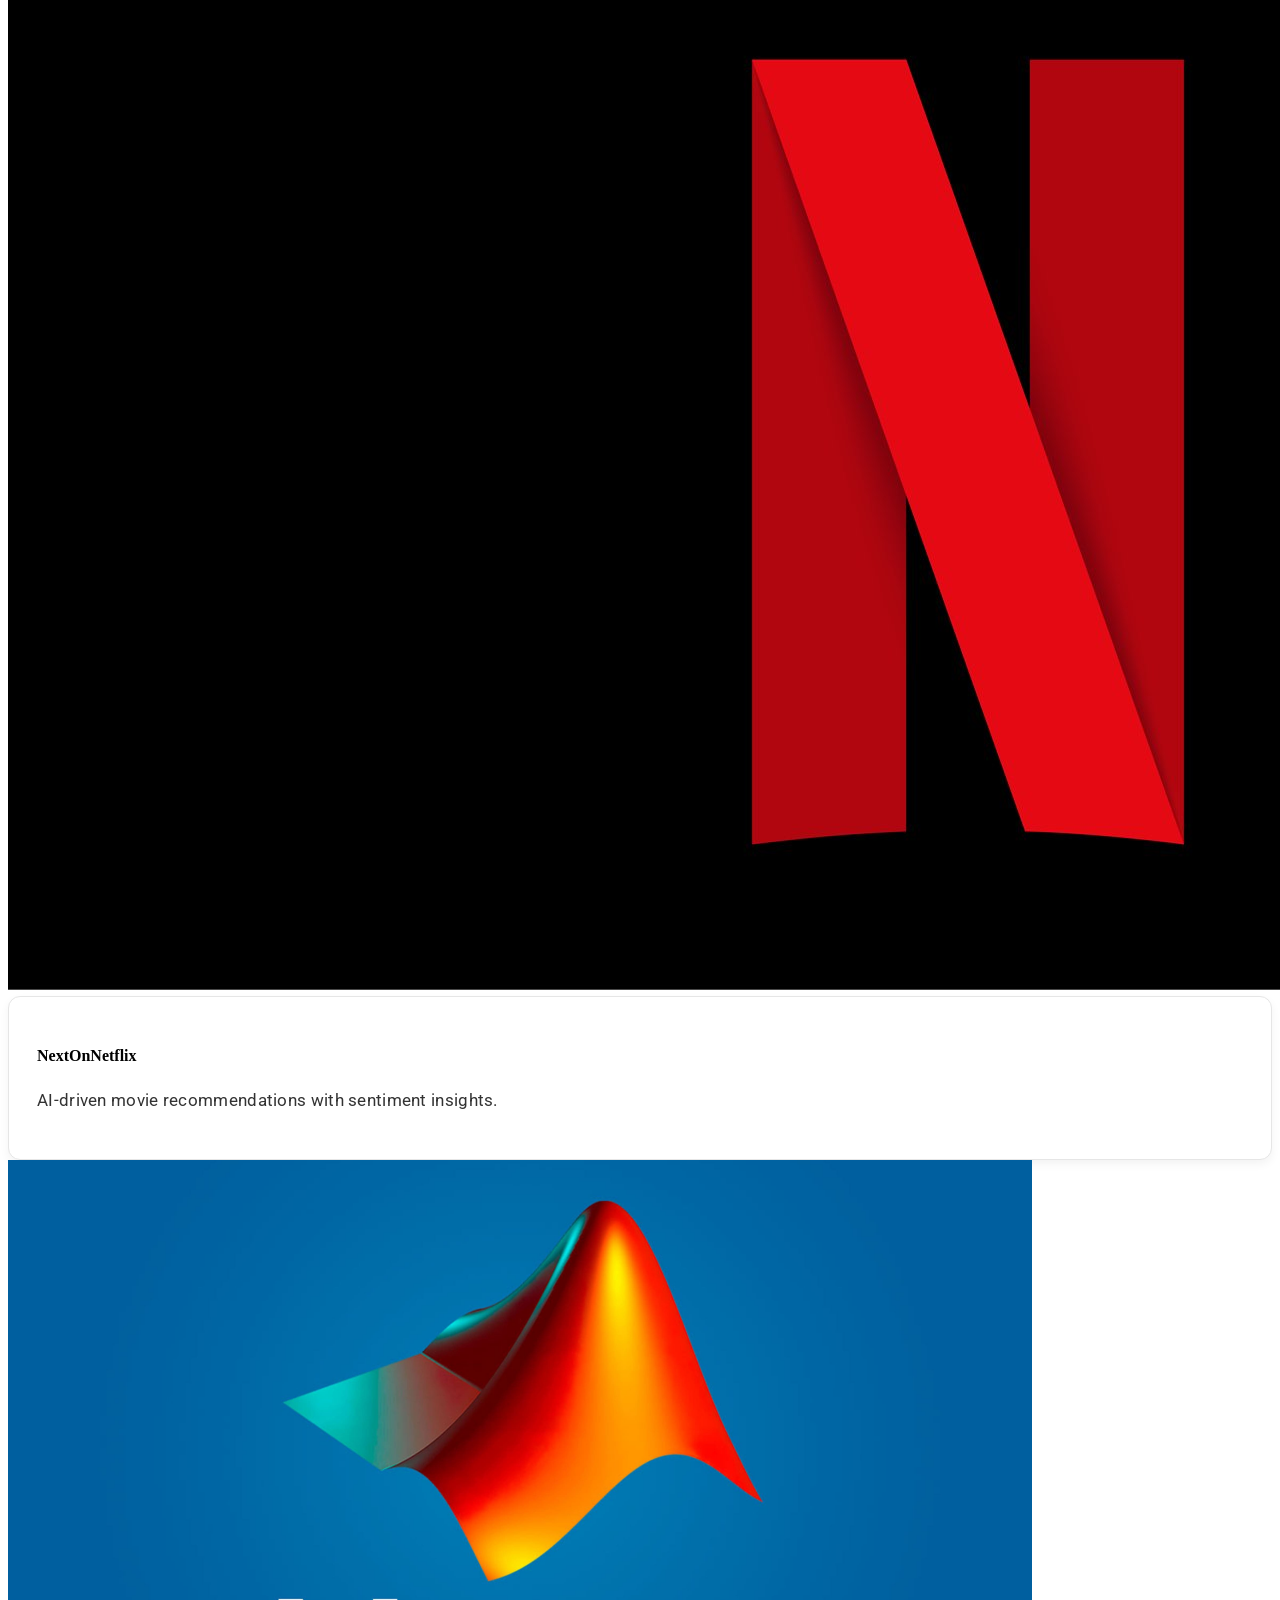
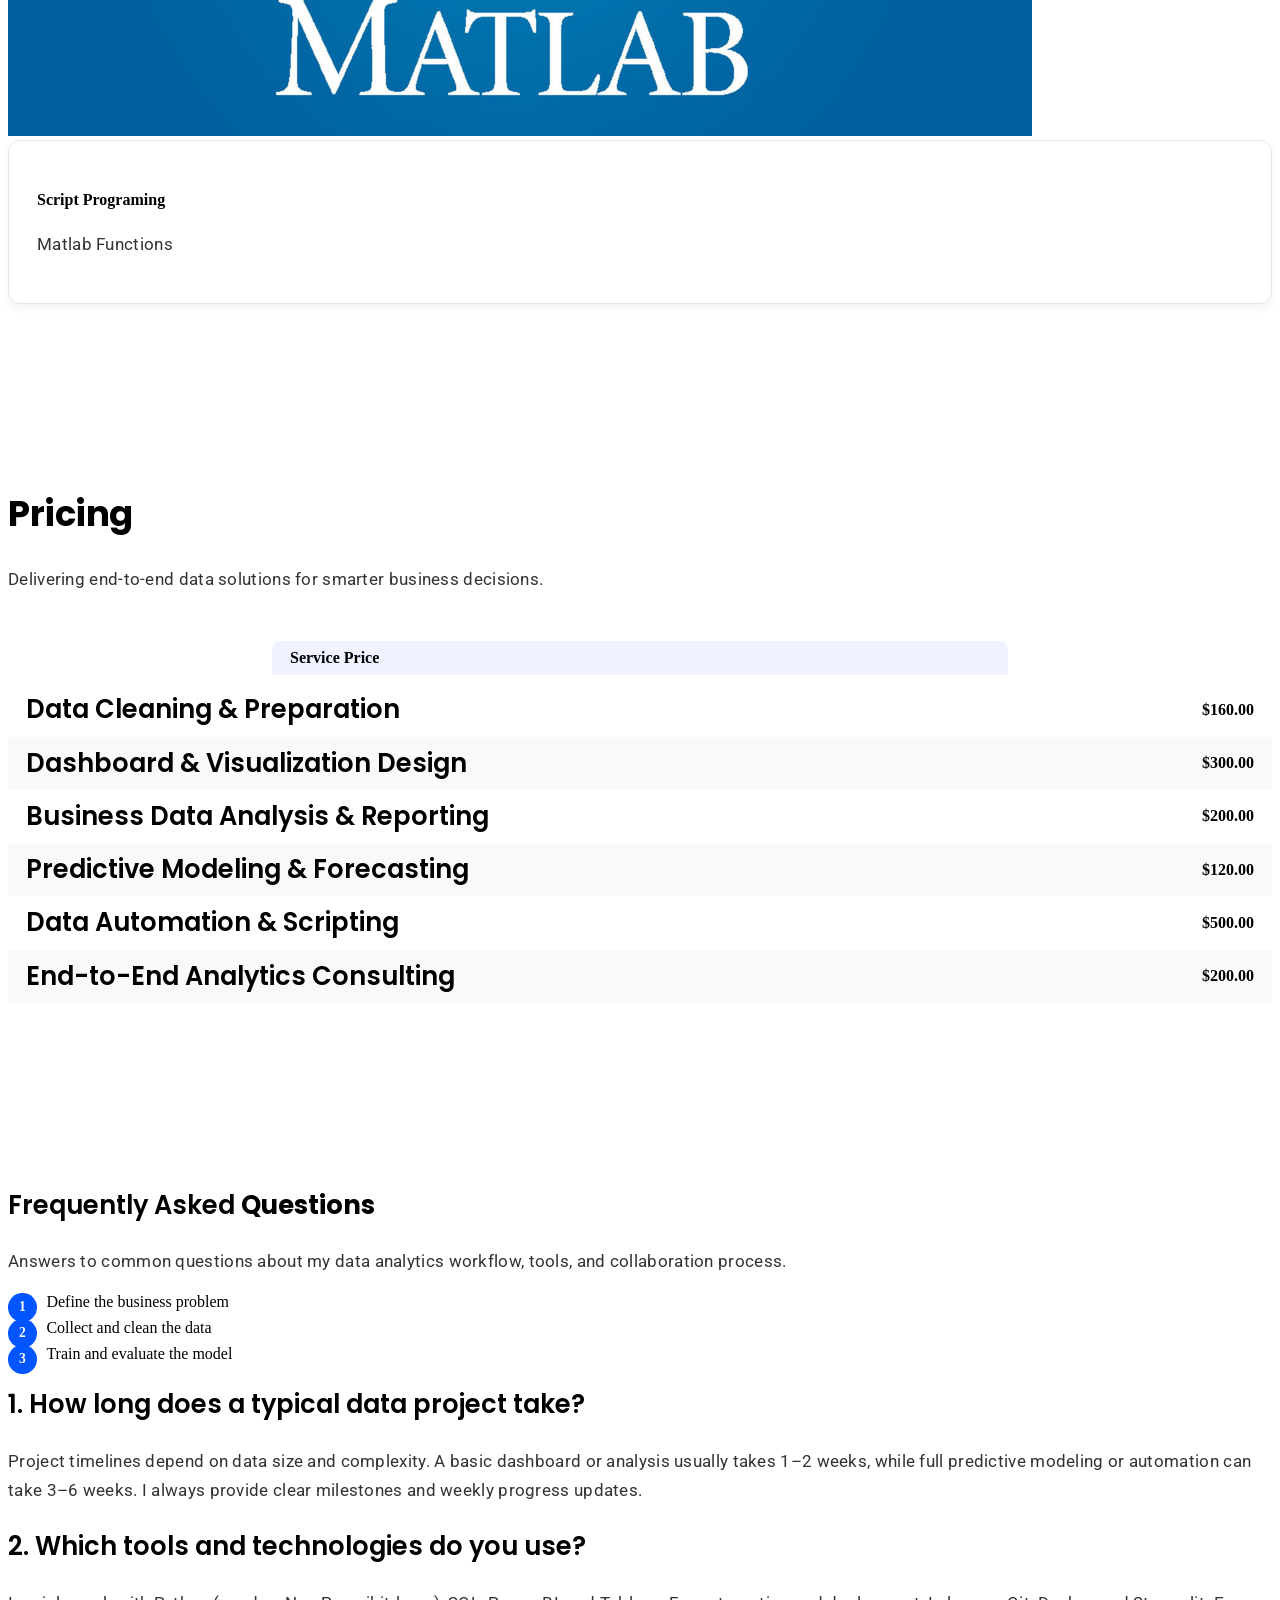
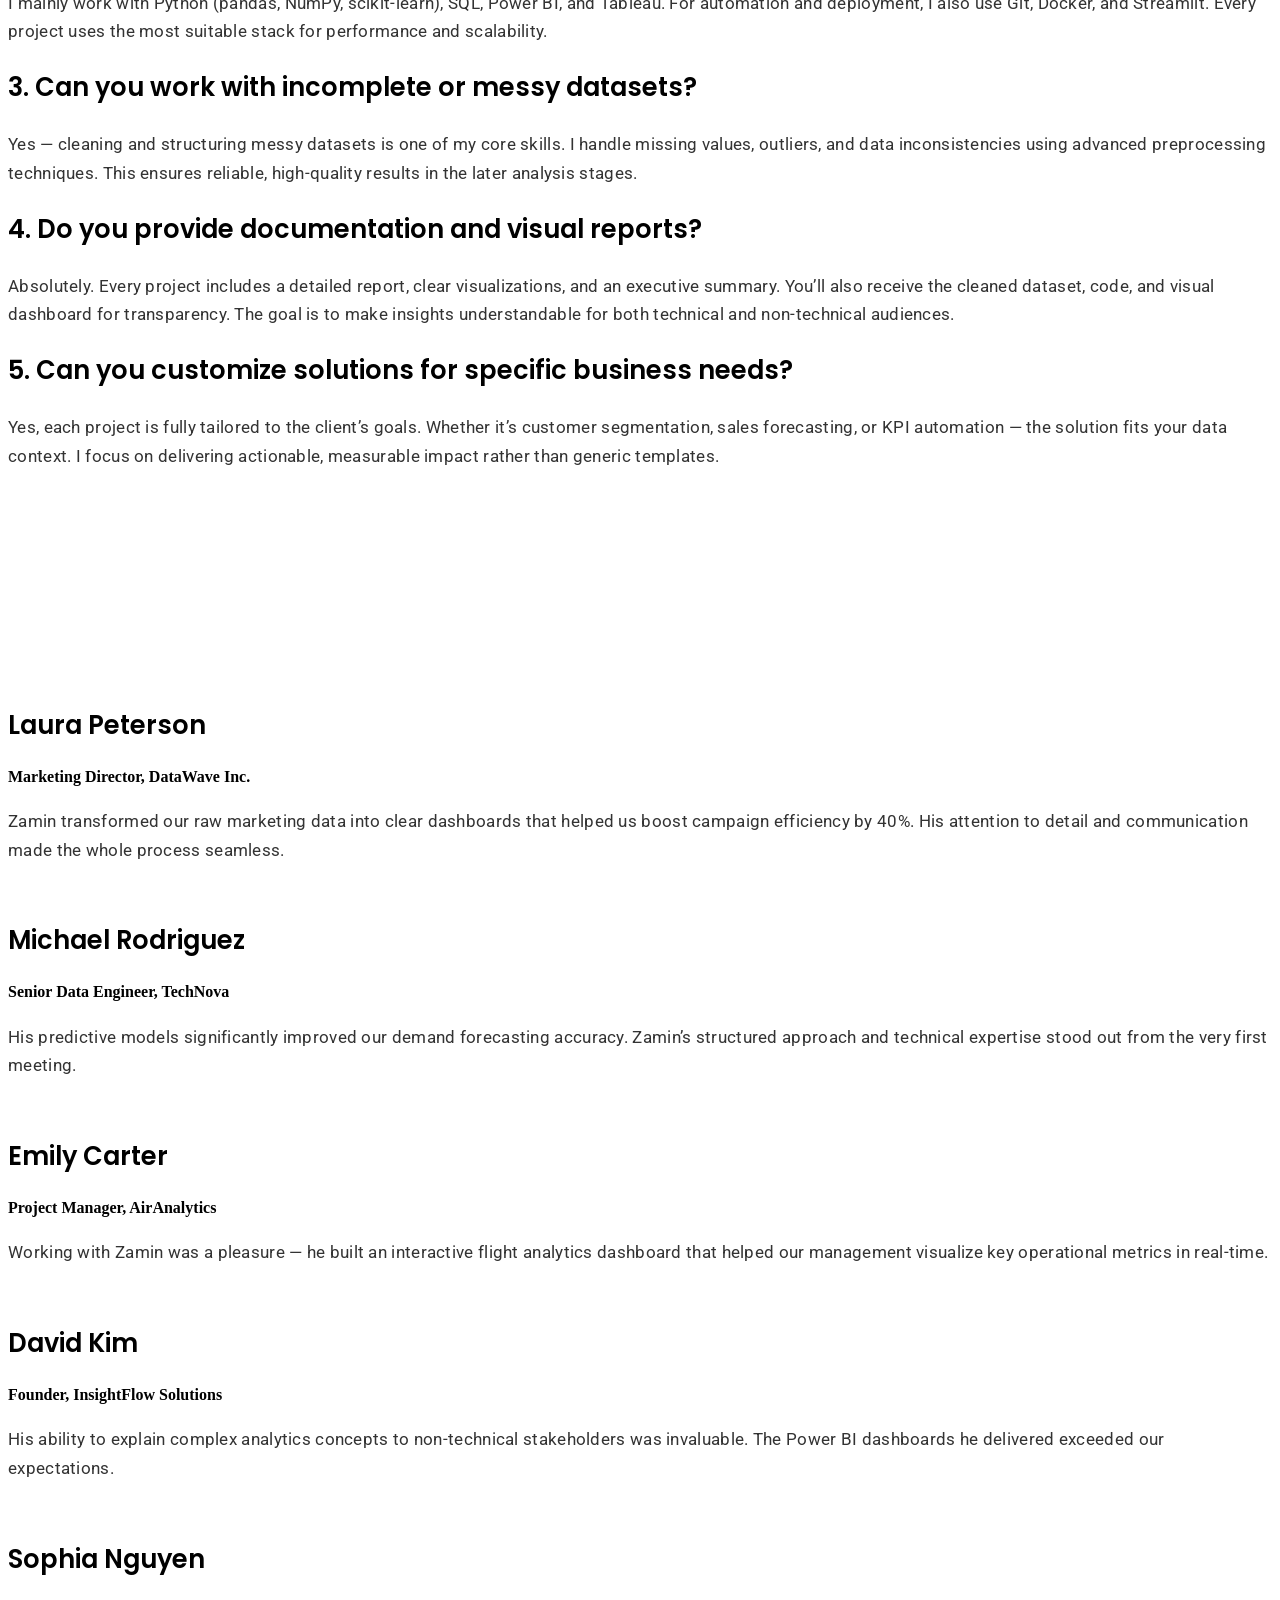
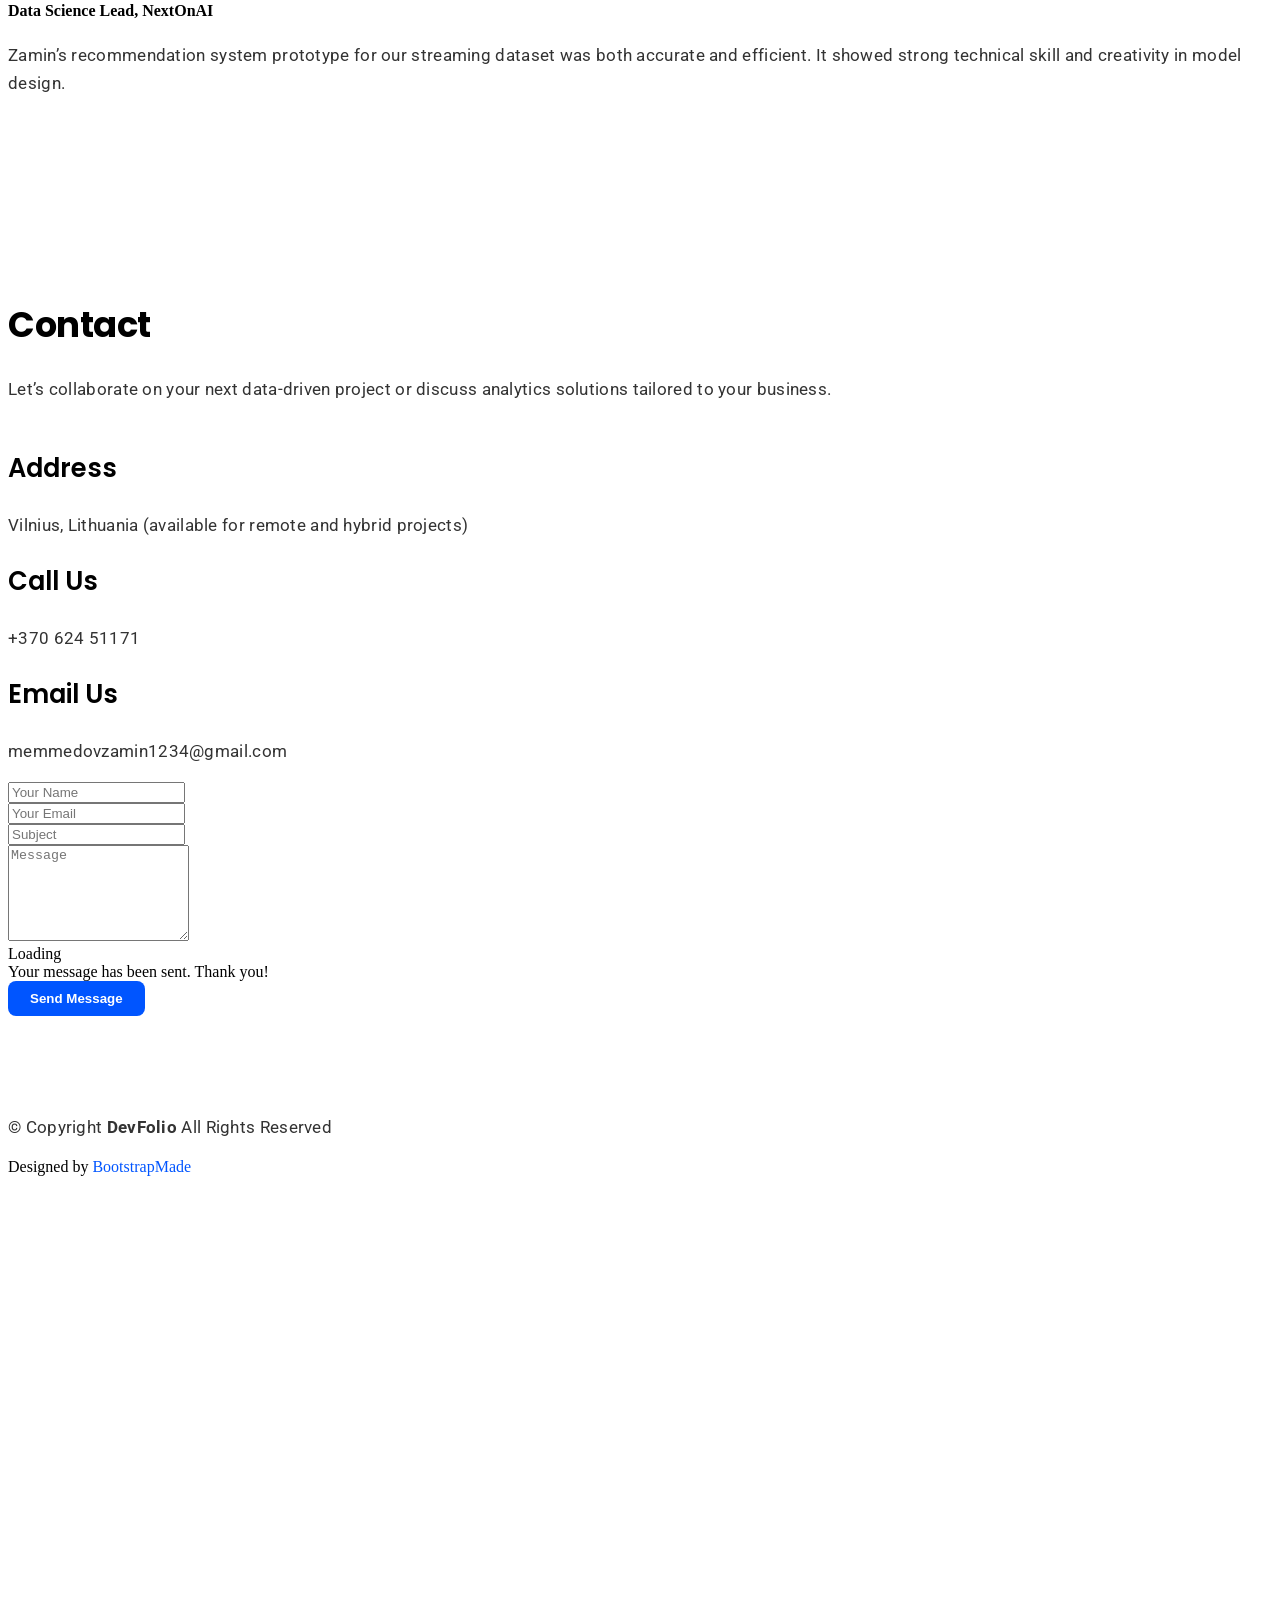
==== commit 7af4caf7: "ghjklsd" ====
--- a/index.html
+++ b/index.html
@@ -354,8 +354,8 @@
           <!-- YouTube embedded video -->
           <div class="col-lg-4 col-md-6 text-center">
             <h4>Watch on YouTube</h4>
-            <iframe class="w-100" height="215" src="https://www.youtube.com/embed/tgbNymZ7vqY"
-              title="YouTube video player" style="border:0;"
+            <iframe class="w-100" height="215" src="https://www.youtube.com/embed/tgbNymZ7vqY" title="YouTube video player"
+              style="border:0;"
               allow="accelerometer; autoplay; clipboard-write; encrypted-media; gyroscope; picture-in-picture; web-share"
               allowfullscreen>
             </iframe>
@@ -917,4 +917,7 @@
 
 </body>
 
-</html>+</html><section id="hero" class="hero animated-gradient">
+
+
+<div class="floating-shapes hero">
--- a/assets/css/custom.css
+++ b/assets/css/custom.css
@@ -292,3 +292,250 @@
 .resume-item {
     margin-top: 16px;      /* mevcut margin-bottom:20px yanına ekle */
 }
+
+/* ===== REQUIRED: CSS ANIMATIONS (1) ===== */
+@keyframes pageFadeIn {
+    from {
+        opacity: 0;
+    }
+
+    to {
+        opacity: 1;
+    }
+}
+
+.index-page {
+    animation: pageFadeIn 700ms ease-out both;
+}
+
+/* ===== REQUIRED: CSS ANIMATIONS (2) ===== */
+@keyframes btnSheen {
+    0% {
+        transform: translateX(-140%) skewX(-20deg);
+        opacity: 0;
+    }
+
+    20% {
+        opacity: 0.9;
+    }
+
+    100% {
+        transform: translateX(220%) skewX(-20deg);
+        opacity: 0;
+    }
+}
+
+button,
+.btn {
+    position: relative;
+    overflow: hidden;
+}
+
+button::after,
+.btn::after {
+    content: "";
+    position: absolute;
+    inset: 0;
+    left: -60%;
+    width: 40%;
+    background: linear-gradient(90deg, transparent, rgba(255, 255, 255, 0.45), transparent);
+    transform: skewX(-20deg);
+    opacity: 0;
+    pointer-events: none;
+}
+
+button:hover::after,
+.btn:hover::after {
+    animation: btnSheen 900ms ease-out;
+}
+
+/* ===== REQUIRED: CSS ANIMATION #2 (LINK UNDERLINE SLIDE) ===== */
+@keyframes underlineSlide {
+    from {
+        width: 0;
+    }
+
+    to {
+        width: 100%;
+    }
+}
+
+a.animated-link {
+    position: relative;
+}
+
+a.animated-link::after {
+    content: "";
+    position: absolute;
+    left: 0;
+    bottom: -2px;
+    height: 2px;
+    width: 0;
+    background: #0055ff;
+    transition: width 0.3s ease-out;
+}
+
+a.animated-link:hover::after {
+    animation: underlineSlide 0.3s forwards;
+}
+
+/* ===== REQUIRED: CSS ANIMATION #2 (LINK UNDERLINE SLIDE) ===== */
+@keyframes underlineSlide {
+    from {
+        width: 0;
+    }
+
+    to {
+        width: 100%;
+    }
+}
+
+a.animated-link {
+    position: relative;
+}
+
+a.animated-link::after {
+    content: "";
+    position: absolute;
+    left: 0;
+    bottom: -2px;
+    height: 2px;
+    width: 0;
+    background: #0055ff;
+    transition: width 0.3s ease-out;
+}
+
+a.animated-link:hover::after {
+    animation: underlineSlide 0.3s forwards;
+}
+
+
+
+/* ===== REQUIRED: CSS-ONLY LOADER ===== */
+#preloader {
+    position: fixed;
+    inset: 0;
+    z-index: 999999;
+    display: flex;
+    align-items: center;
+    justify-content: center;
+    background: rgba(255, 255, 255, 0.92);
+    backdrop-filter: blur(6px);
+}
+
+@keyframes spin {
+    to {
+        transform: rotate(360deg);
+    }
+}
+
+#preloader::before {
+    content: "";
+    width: 56px;
+    height: 56px;
+    border-radius: 50%;
+    border: 6px solid rgba(0, 85, 255, 0.22);
+    border-top-color: #0055ff;
+    animation: spin 0.9s linear infinite;
+}
+
+
+/* ===== REQUIRED: ACCESSIBILITY (prefers-reduced-motion) ===== */
+@media (prefers-reduced-motion: reduce) {
+    .index-page {
+        animation: none !important;
+    }
+
+    #preloader::before {
+        animation: none !important;
+    }
+
+    button:hover::after,
+    .btn:hover::after {
+        animation: none !important;
+    }
+
+    * {
+        scroll-behavior: auto !important;
+        transition-duration: 0.01ms !important;
+    }
+}
+
+
+/* ===== OPTIONAL: Animated gradient overlay ===== */
+@keyframes gradientShift {
+    0% {
+        background-position: 0% 50%;
+    }
+
+    50% {
+        background-position: 100% 50%;
+    }
+
+    100% {
+        background-position: 0% 50%;
+    }
+}
+
+.hero::before {
+    background: linear-gradient(120deg,
+            rgba(0, 85, 255, 0.55),
+            rgba(0, 0, 0, 0.55),
+            rgba(0, 85, 255, 0.35));
+    background-size: 200% 200%;
+    animation: gradientShift 10s ease infinite;
+}
+
+/* ===== OPTIONAL: Decorative shapes ===== */
+@keyframes floaty {
+
+    0%,
+    100% {
+        transform: translate(0, 0);
+    }
+
+    50% {
+        transform: translate(10px, -16px);
+    }
+}
+
+.hero .container {
+    isolation: isolate;
+}
+
+.hero .container::before,
+.hero .container::after {
+    content: "";
+    position: absolute;
+    border-radius: 999px;
+    background: rgba(0, 85, 255, 0.18);
+    border: 1px solid rgba(255, 255, 255, 0.18);
+    pointer-events: none;
+    z-index: 1;
+    animation: floaty 9s ease-in-out infinite;
+}
+
+.hero .container>* {
+    position: relative;
+    z-index: 2;
+}
+
+.hero .container::before {
+    width: 160px;
+    height: 160px;
+    left: -60px;
+    top: -40px;
+    animation-duration: 11s;
+}
+
+.hero .container::after {
+    width: 90px;
+    height: 90px;
+    right: -40px;
+    bottom: -30px;
+}
+
+.hero .container {
+    position: relative;
+    isolation: isolate;
+}
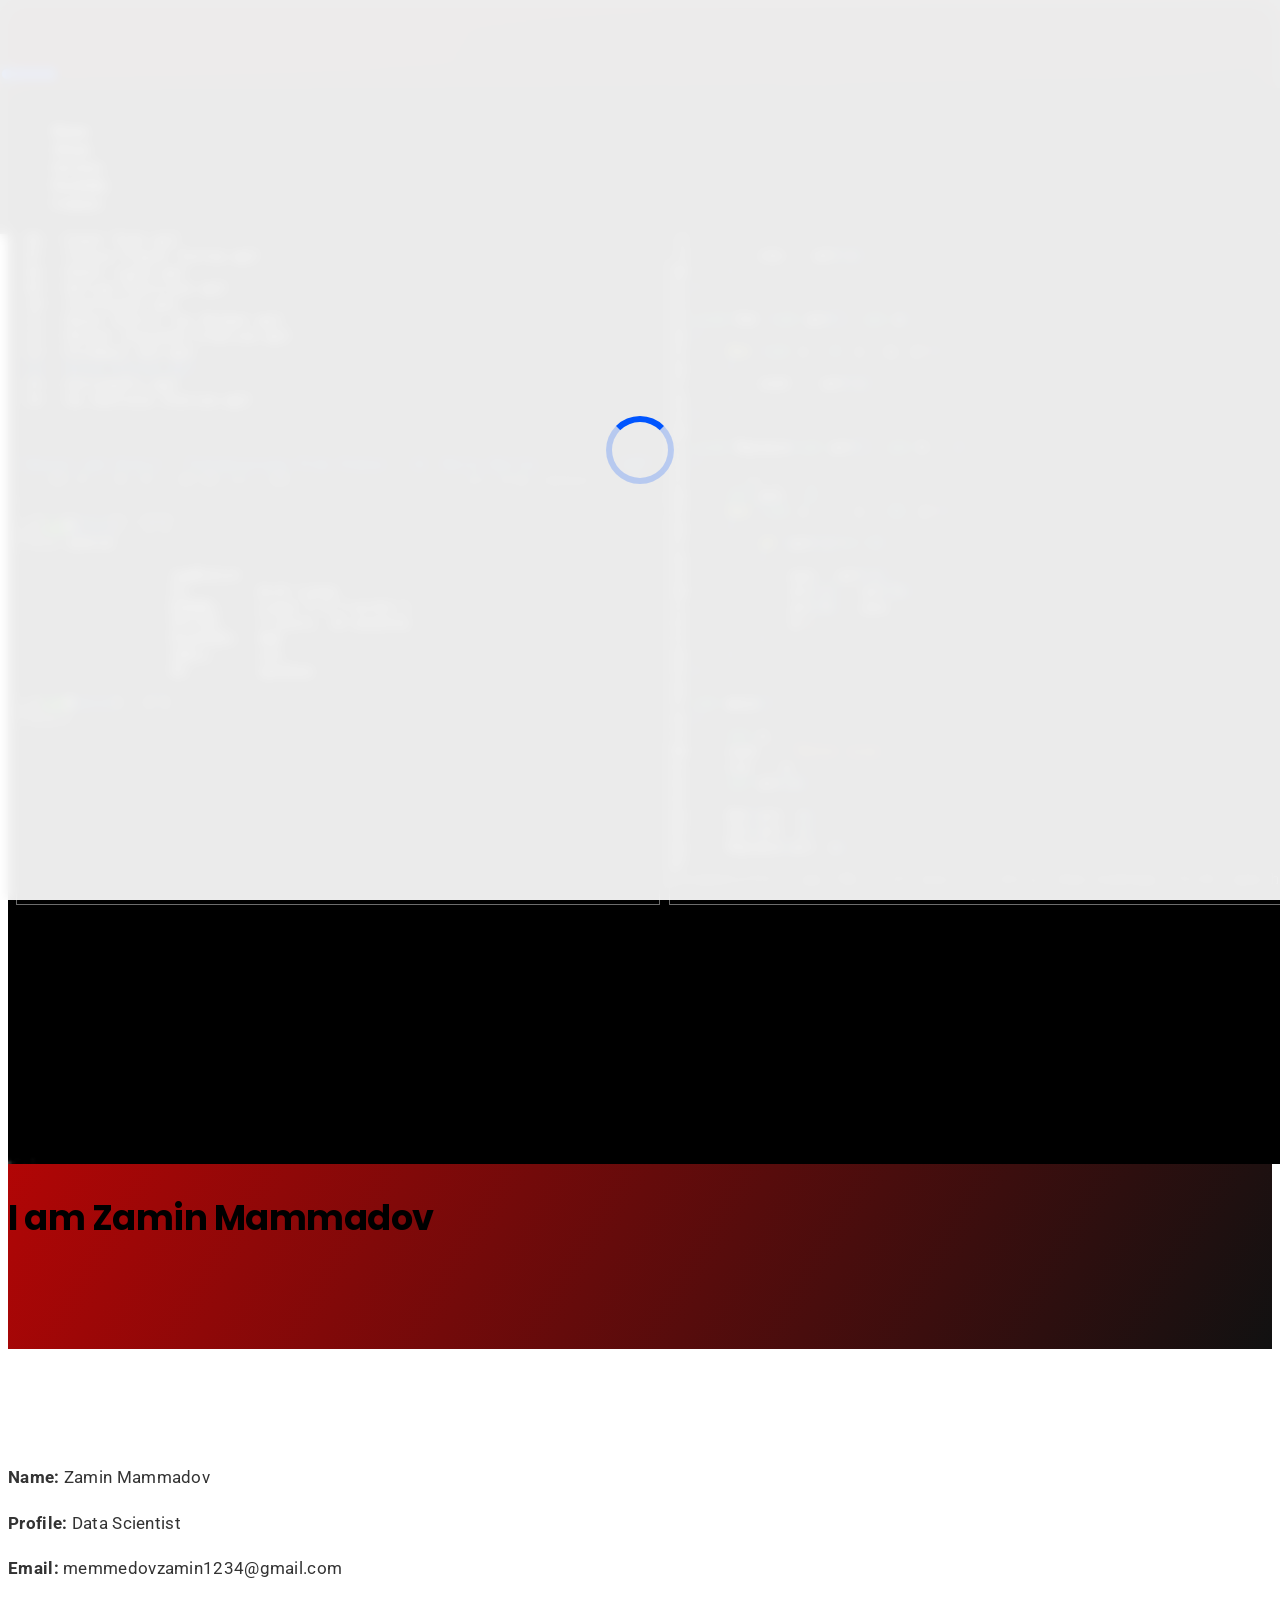
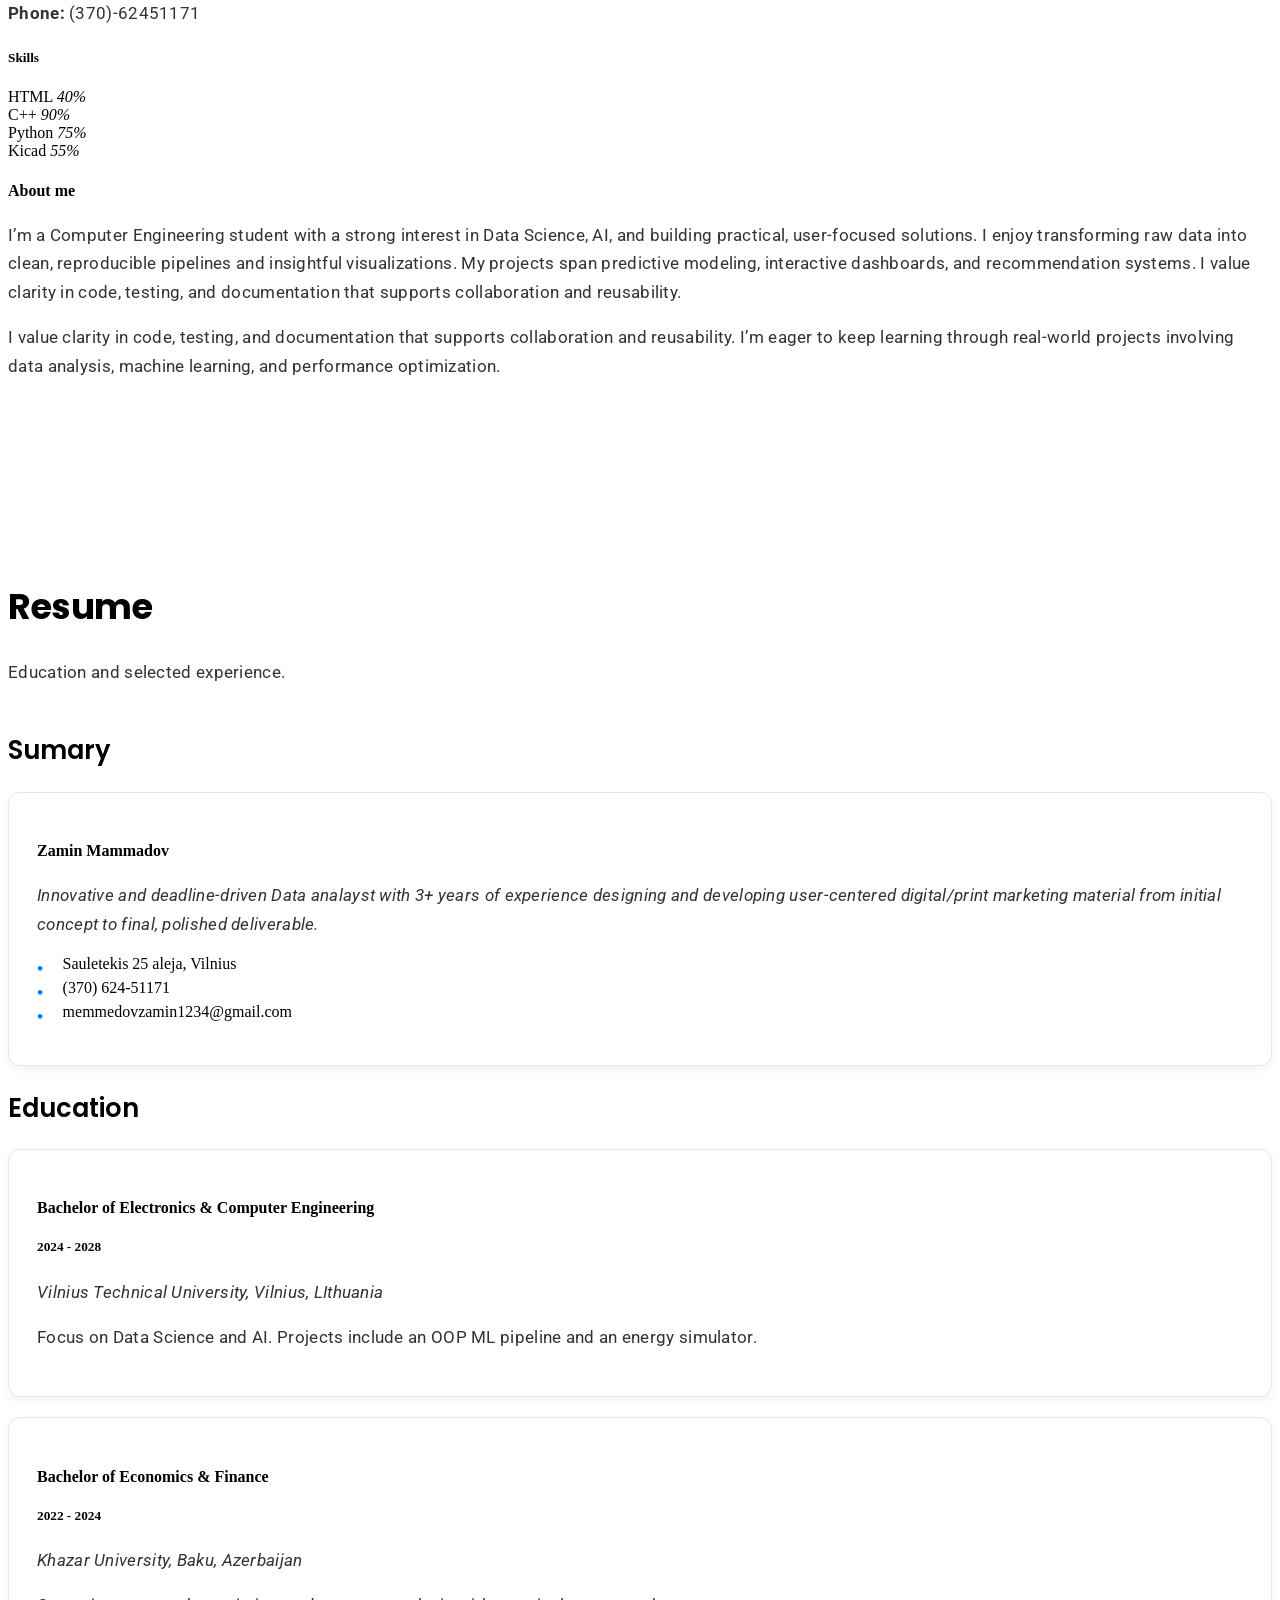
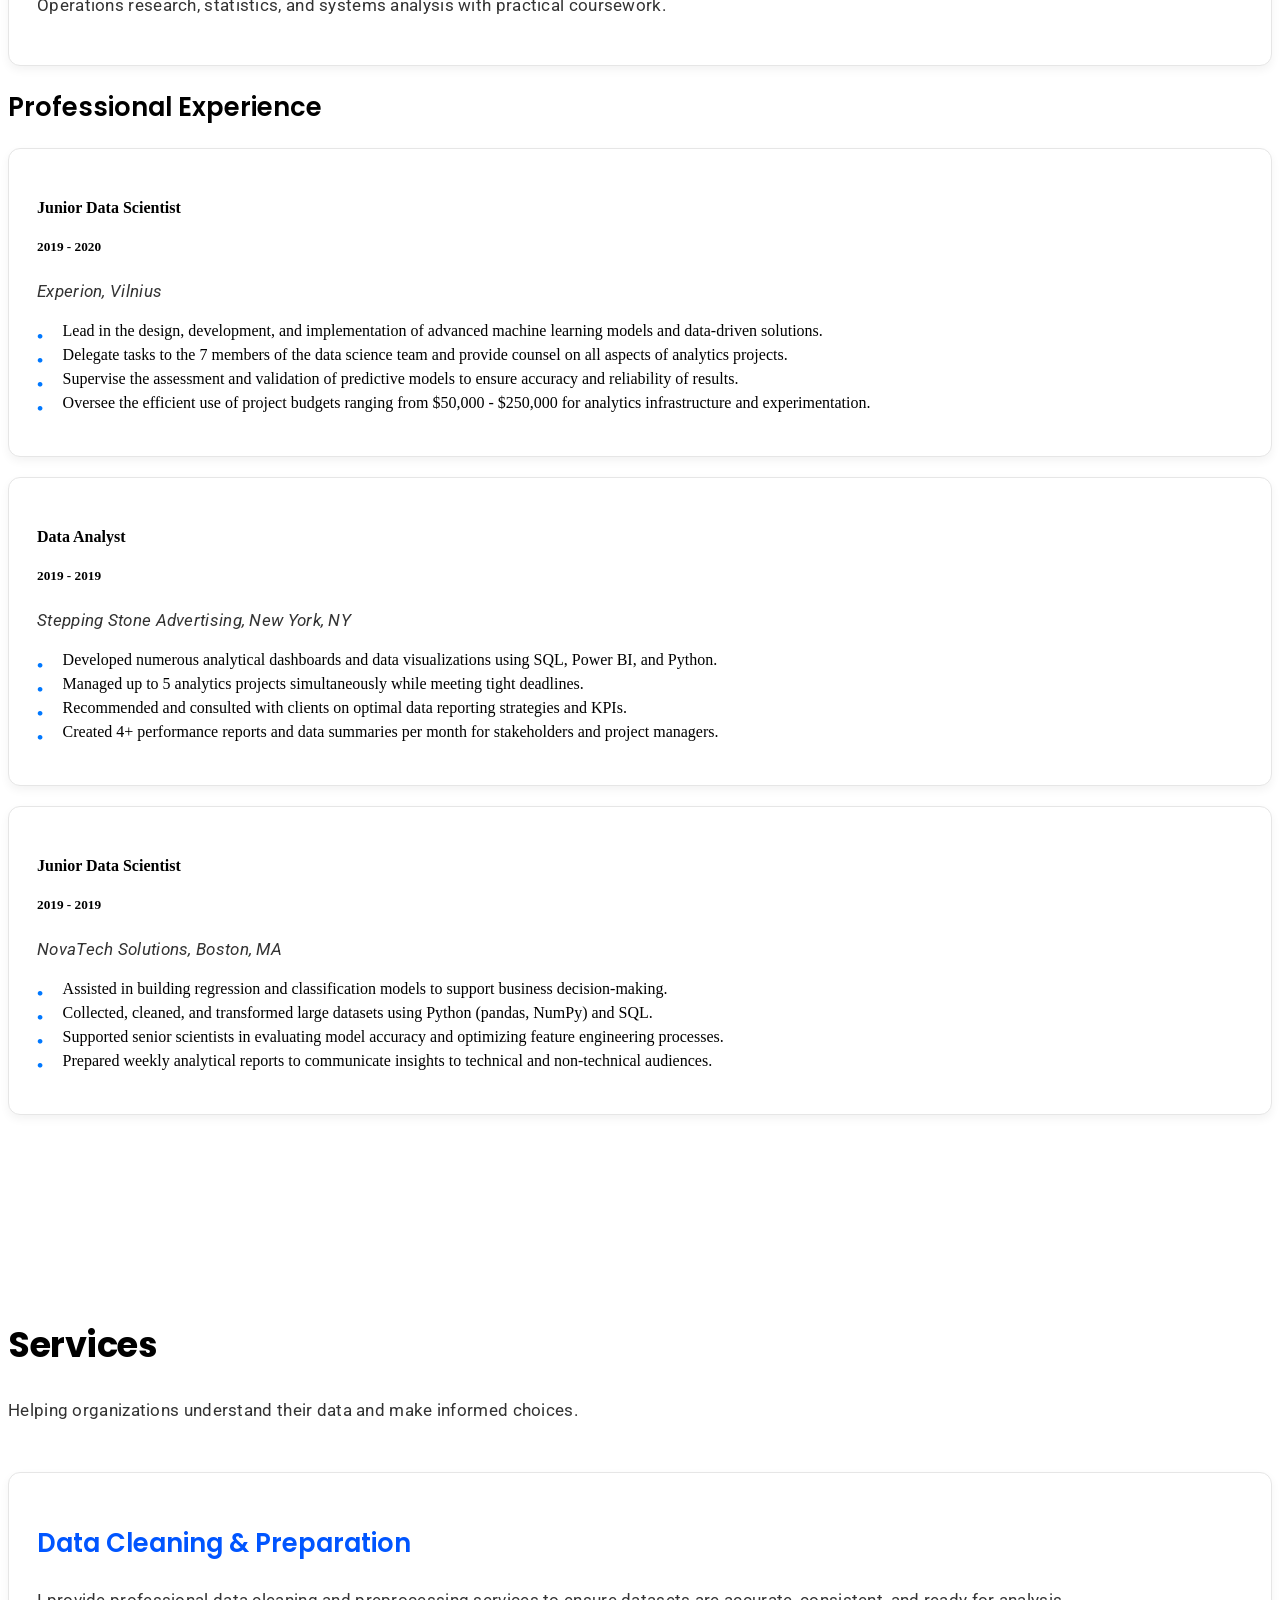
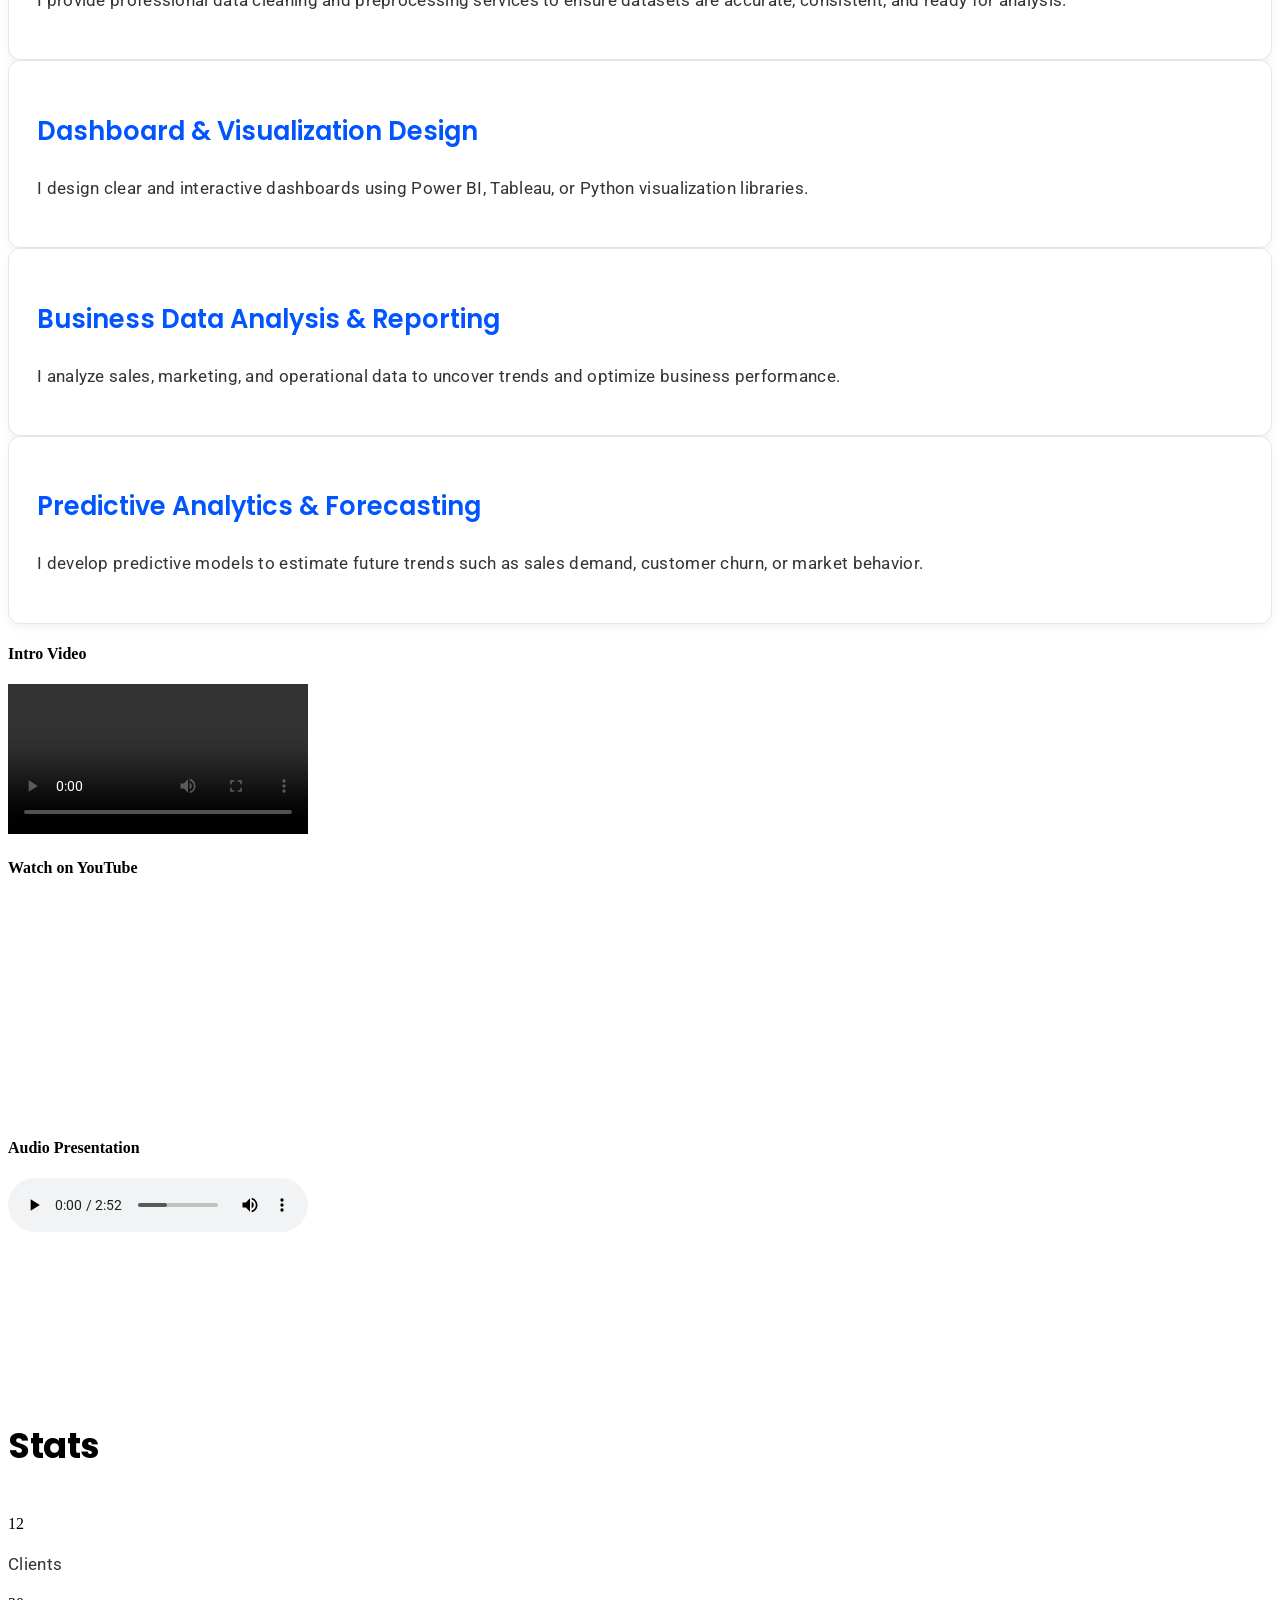
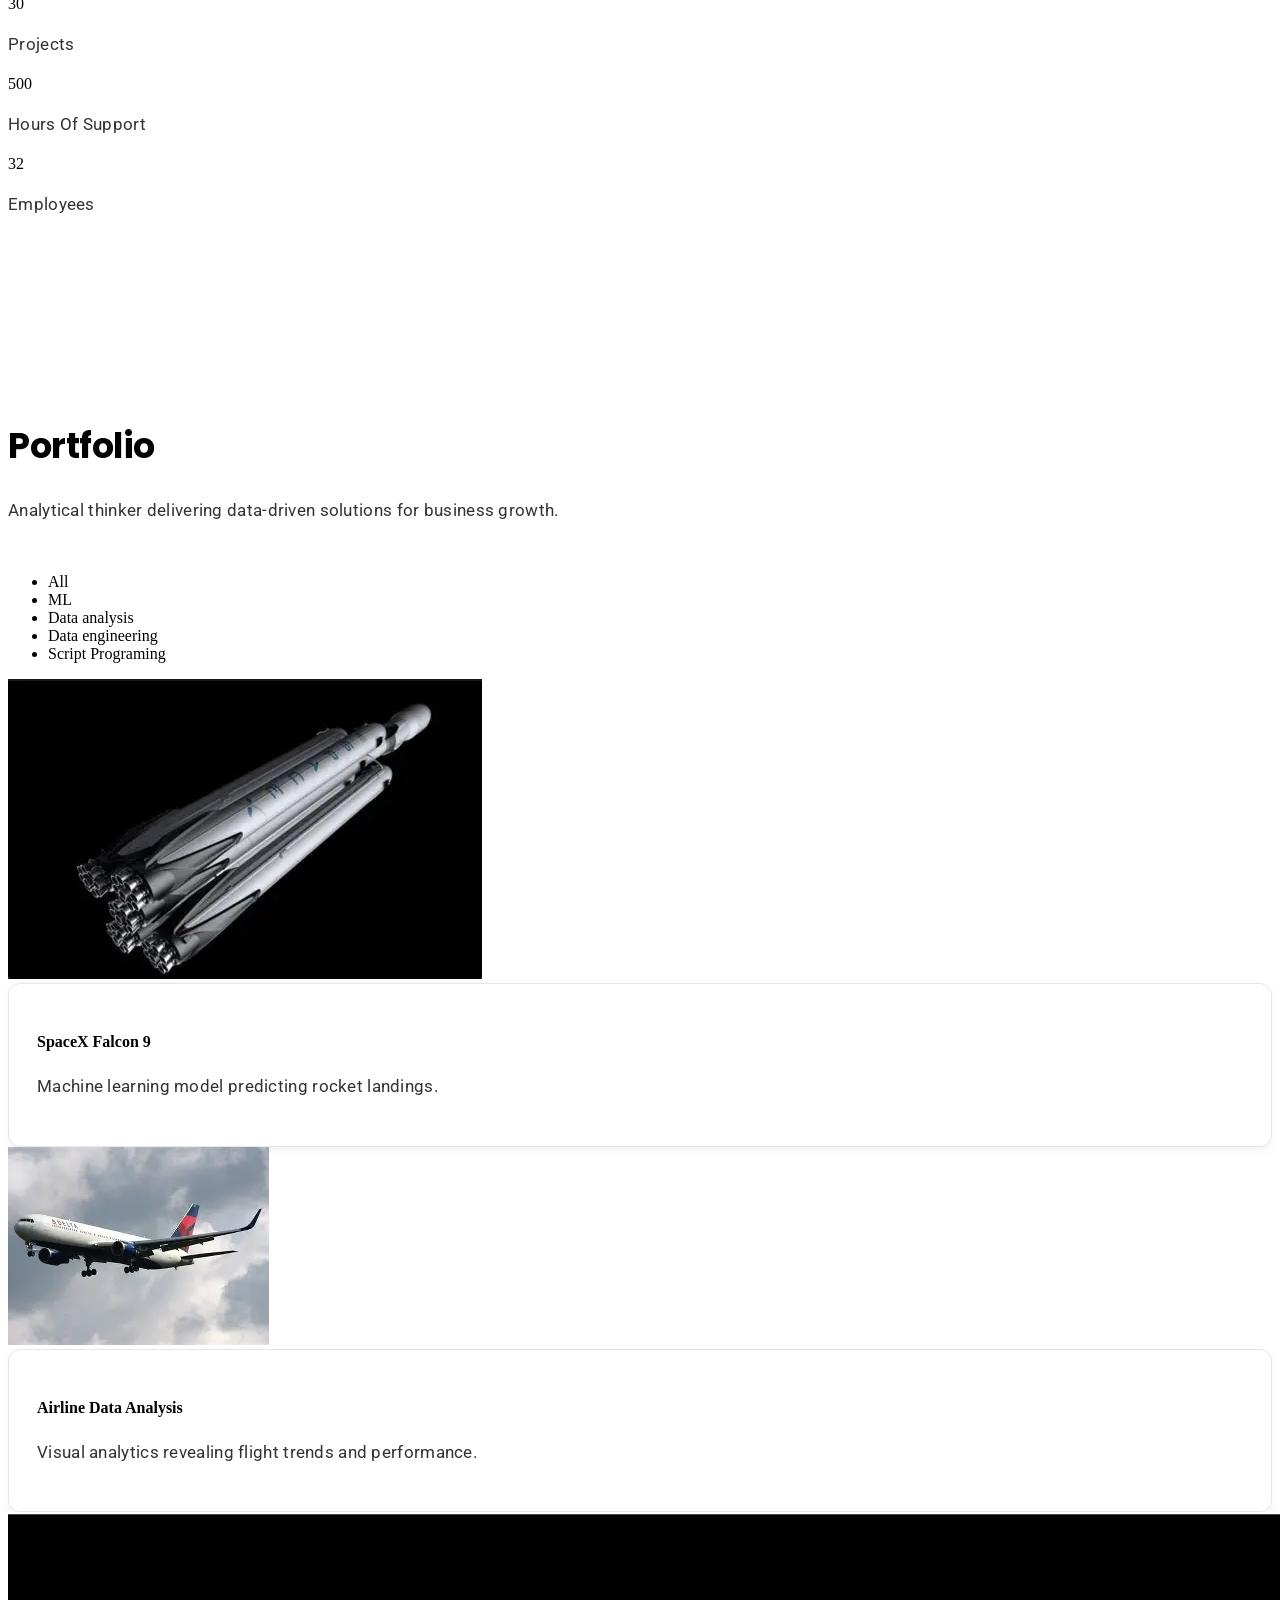
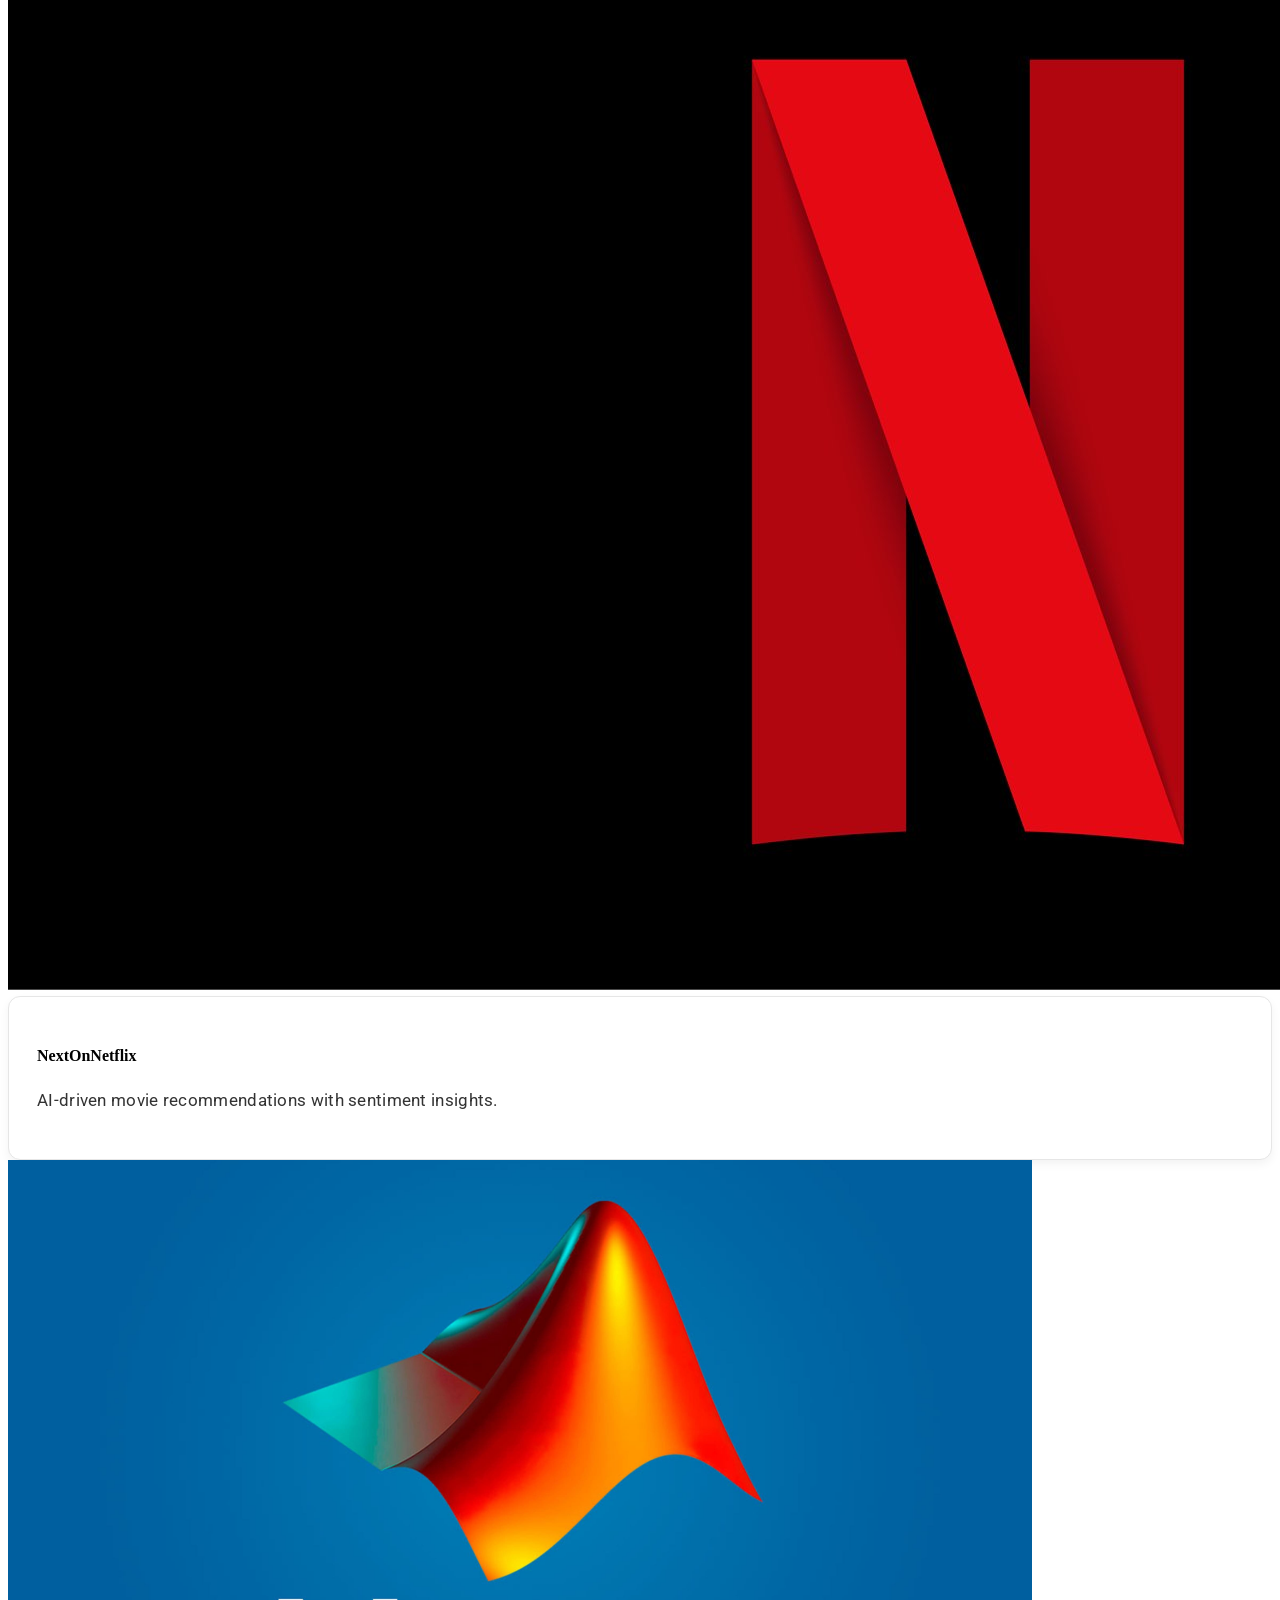
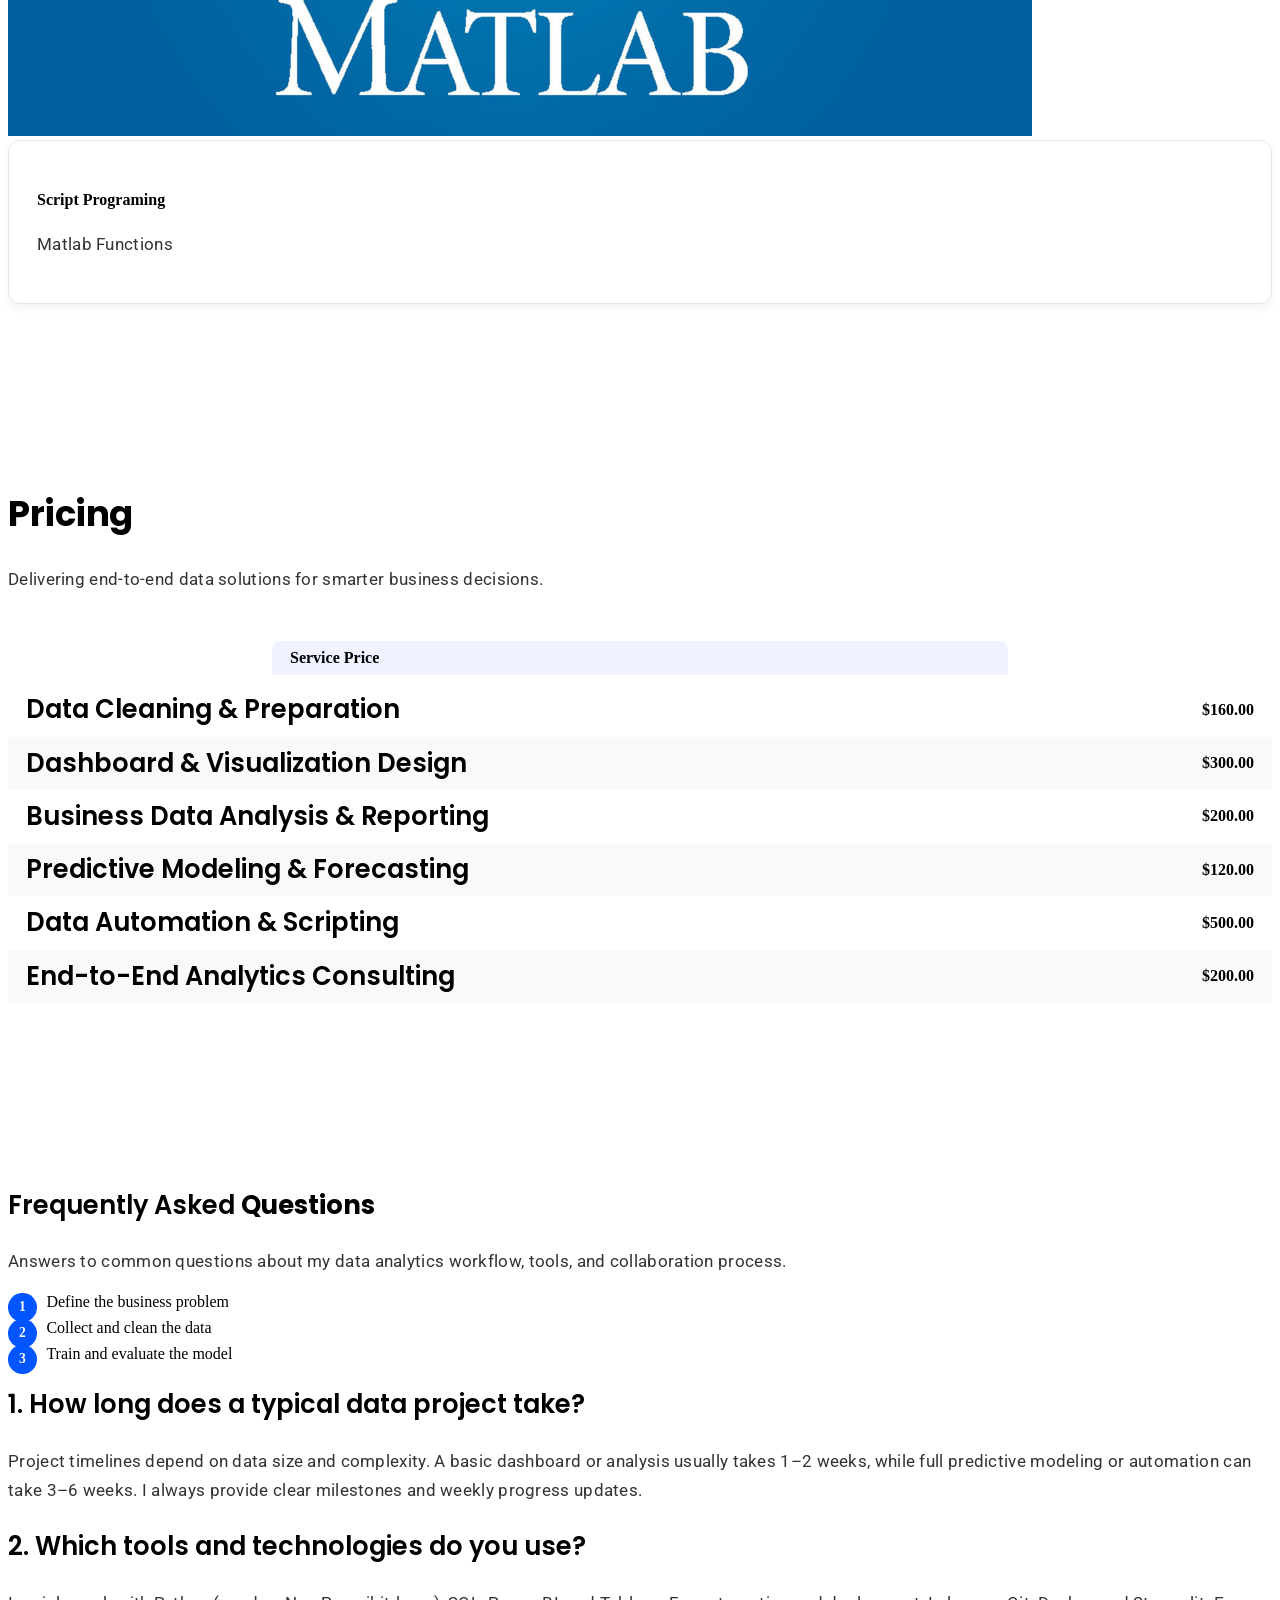
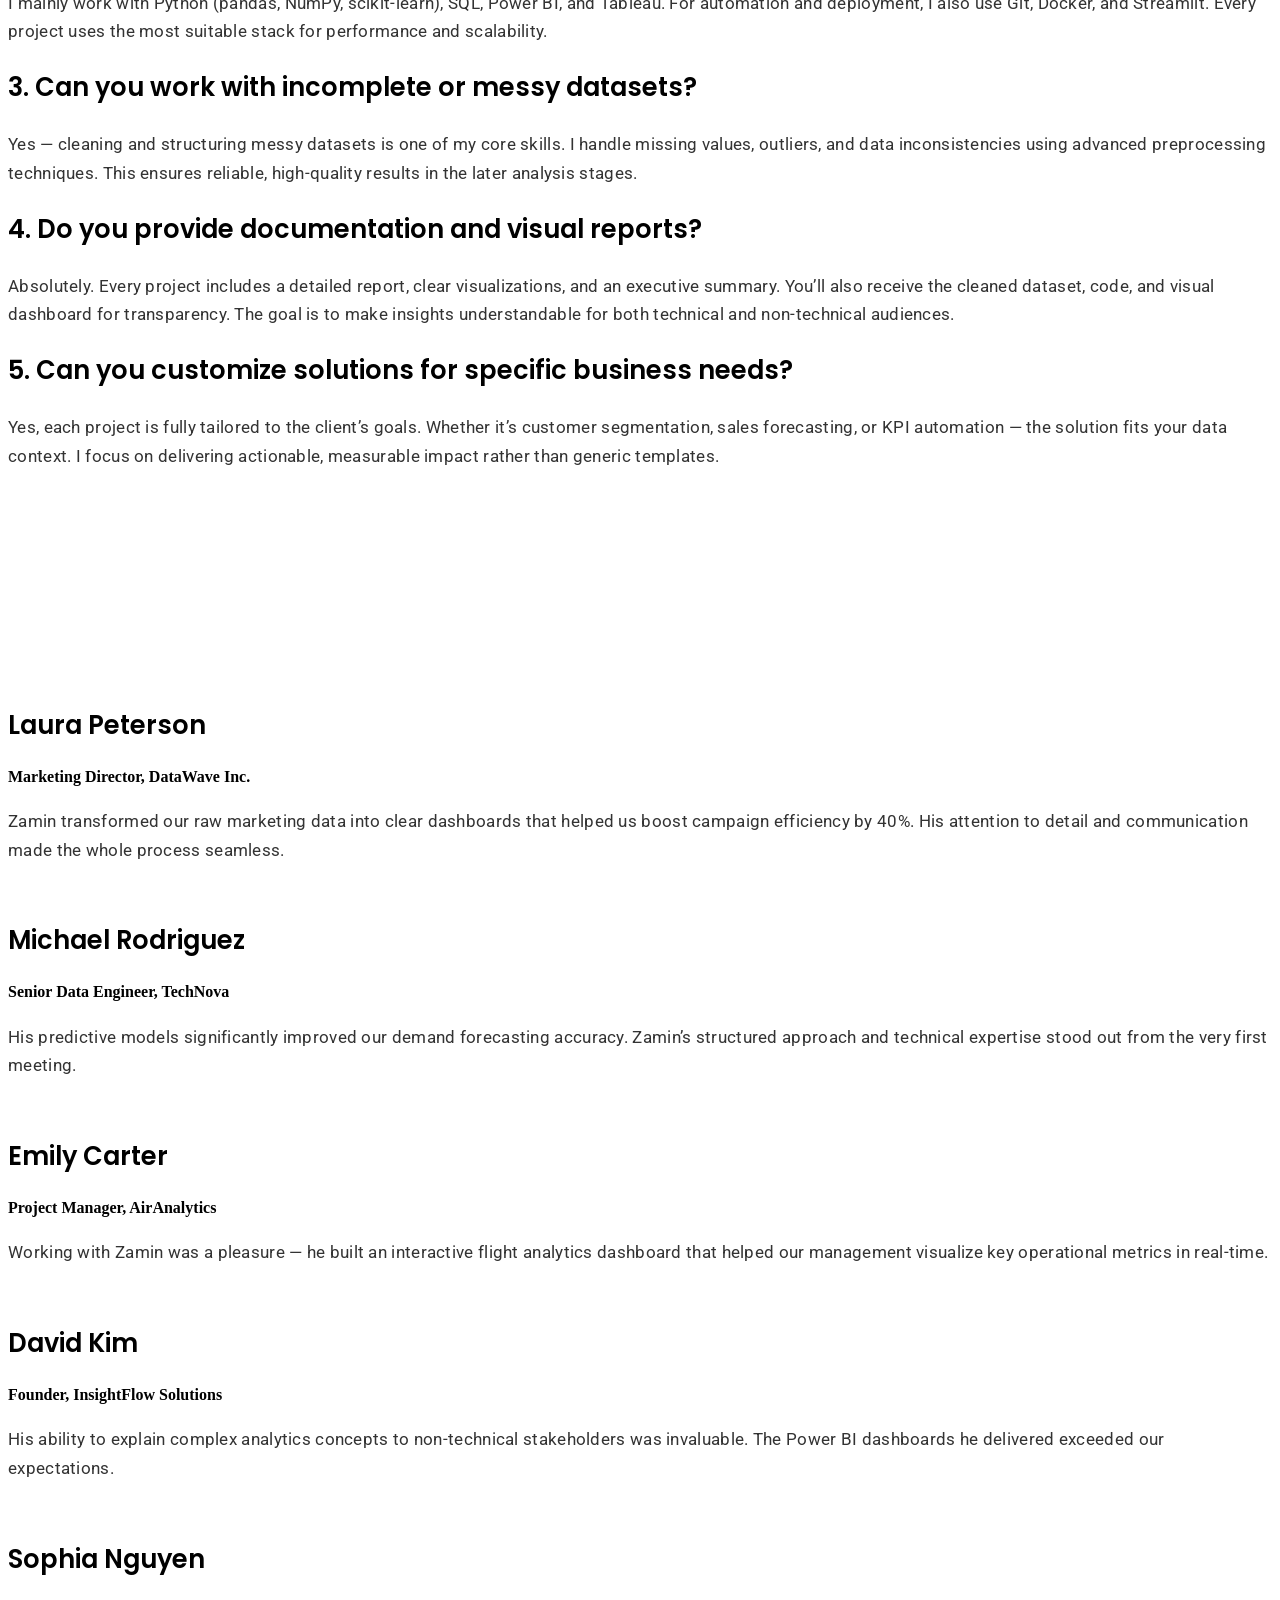
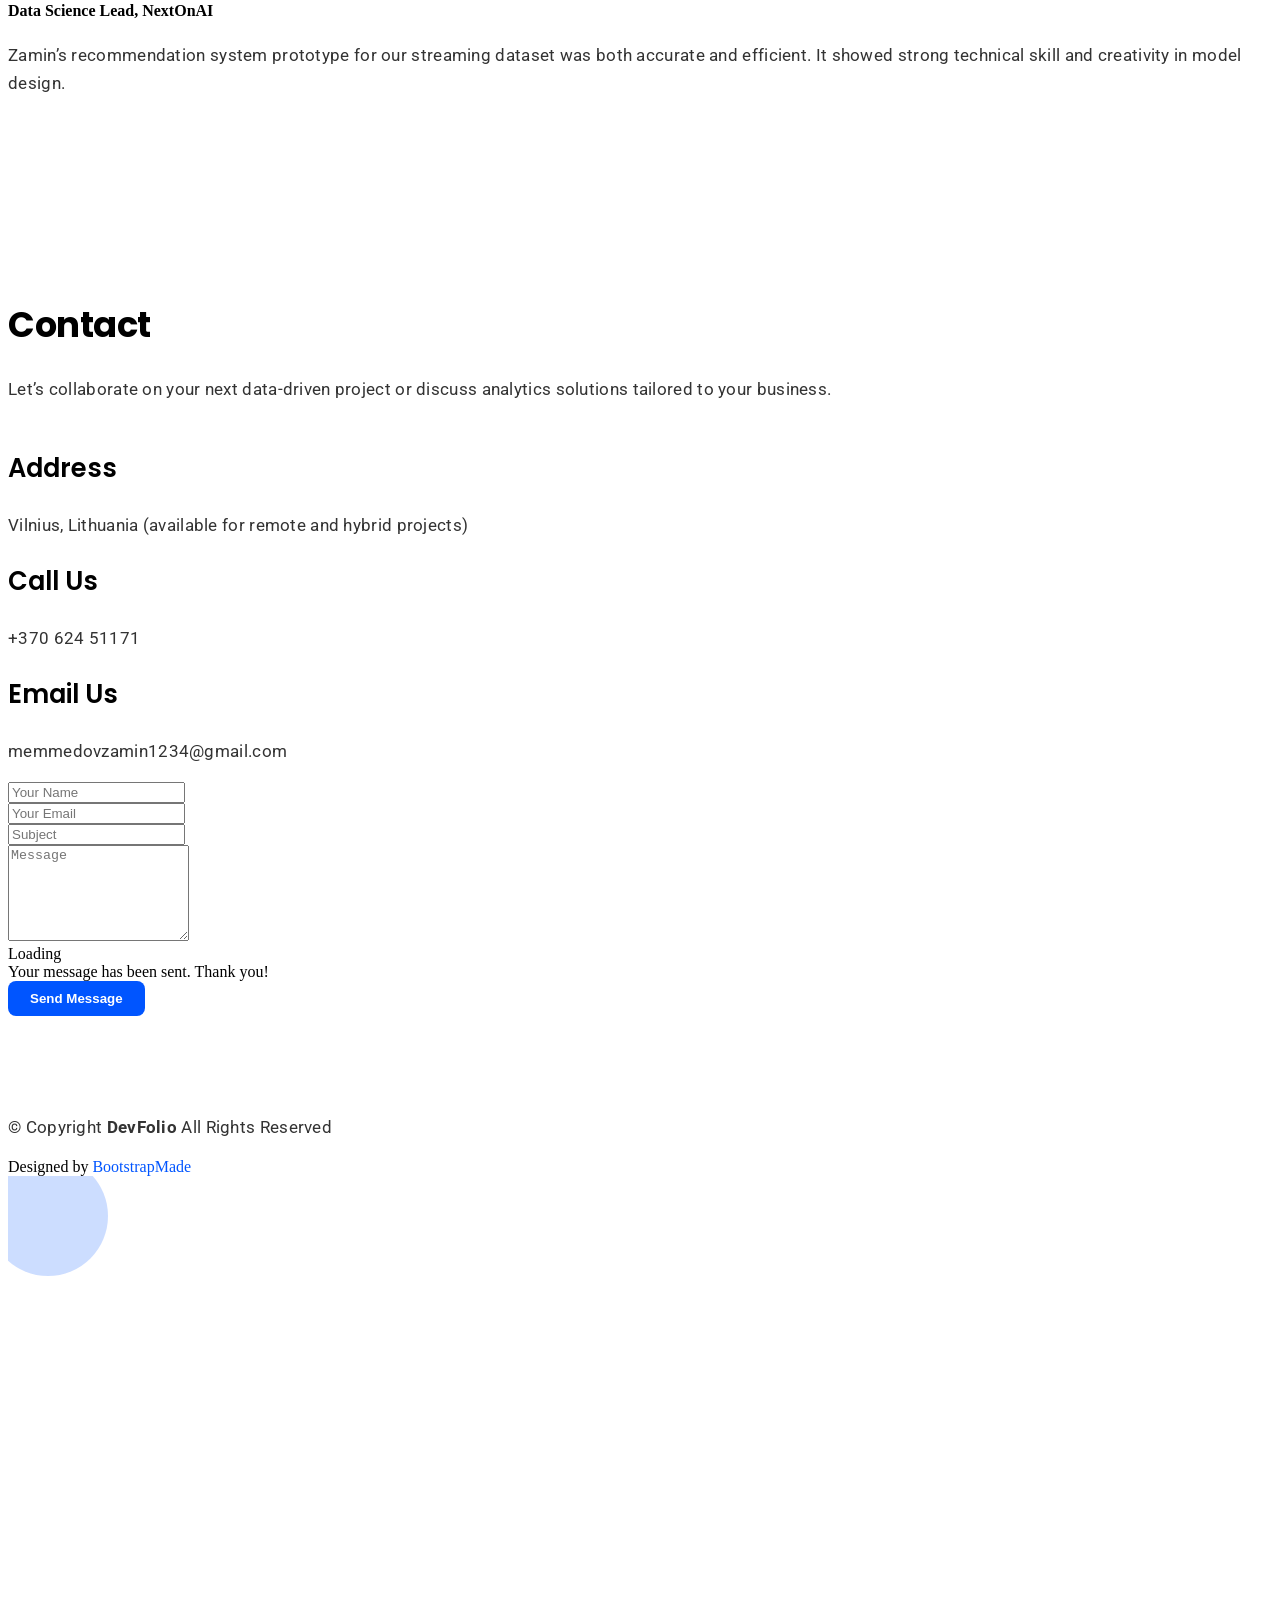
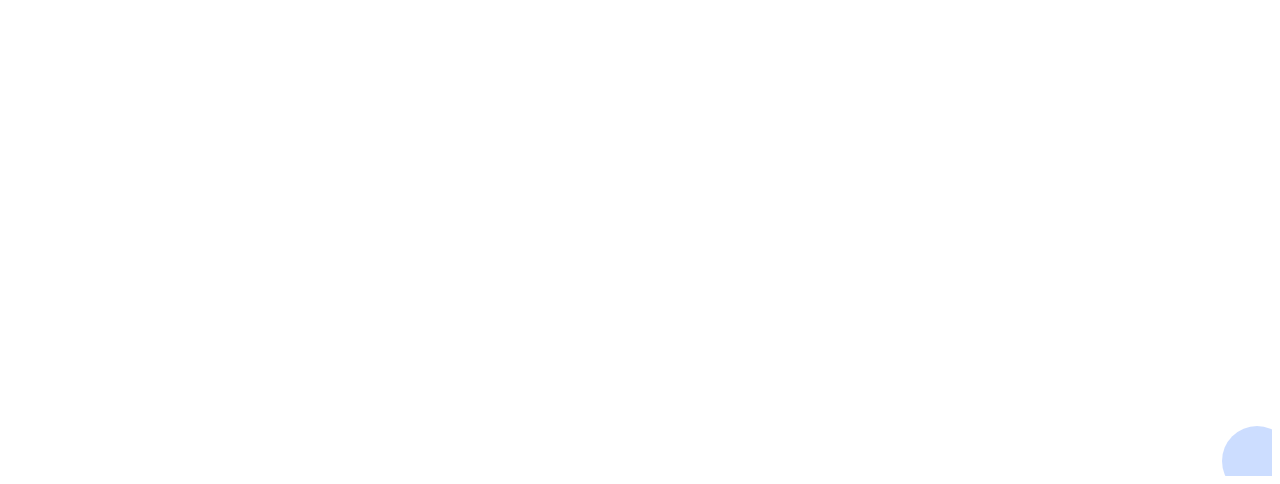
==== commit ed60d61f: "lkjhgfd" ====
--- a/index.html
+++ b/index.html
@@ -71,7 +71,8 @@
   <main class="main">
 
     <!-- Hero Section -->
-    <section id="hero" class="hero section dark-background">
+    <section id="hero" class="hero section dark-background animated-gradient">
+
 
       <img src="assets/img/hero-img.jpg" alt="" data-aos="fade-in">
 
@@ -917,7 +918,7 @@
 
 </body>
 
-</html><section id="hero" class="hero animated-gradient">
+
 
 
 <div class="floating-shapes hero">
--- a/assets/css/custom.css
+++ b/assets/css/custom.css
@@ -462,8 +462,8 @@
 }
 
 
-/* ===== OPTIONAL: Animated gradient overlay ===== */
-@keyframes gradientShift {
+/* ===== OPTIONAL TASK: Animated Gradient Background ===== */
+@keyframes animatedGradient {
     0% {
         background-position: 0% 50%;
     }
@@ -477,65 +477,58 @@
     }
 }
 
-.hero::before {
+.animated-gradient {
     background: linear-gradient(120deg,
-            rgba(0, 85, 255, 0.55),
-            rgba(0, 0, 0, 0.55),
-            rgba(0, 85, 255, 0.35));
+            #ff0000,
+            #111,
+            #d4d8da);
     background-size: 200% 200%;
-    animation: gradientShift 10s ease infinite;
-}
-
-/* ===== OPTIONAL: Decorative shapes ===== */
-@keyframes floaty {
+    animation: animatedGradient 8s ease-in-out infinite;
+}
+
+
+
+/* ===== OPTIONAL TASK: Decorative Floating Circles ===== */
+@keyframes floatUpDown {
 
     0%,
     100% {
-        transform: translate(0, 0);
+        transform: translateY(0) translateX(0);
+        opacity: 0.7;
     }
 
     50% {
-        transform: translate(10px, -16px);
-    }
-}
-
-.hero .container {
-    isolation: isolate;
-}
-
-.hero .container::before,
-.hero .container::after {
+        transform: translateY(-20px) translateX(10px);
+        opacity: 1;
+    }
+}
+
+.floating-shapes {
+    position: relative;
+    overflow: hidden;
+}
+
+.floating-shapes::before,
+.floating-shapes::after {
     content: "";
     position: absolute;
     border-radius: 999px;
-    background: rgba(0, 85, 255, 0.18);
-    border: 1px solid rgba(255, 255, 255, 0.18);
+    background: rgba(0, 85, 255, 0.20);
+    animation: floatUpDown 6s ease-in-out infinite;
     pointer-events: none;
-    z-index: 1;
-    animation: floaty 9s ease-in-out infinite;
-}
-
-.hero .container>* {
-    position: relative;
-    z-index: 2;
-}
-
-.hero .container::before {
-    width: 160px;
-    height: 160px;
-    left: -60px;
-    top: -40px;
-    animation-duration: 11s;
-}
-
-.hero .container::after {
-    width: 90px;
-    height: 90px;
-    right: -40px;
-    bottom: -30px;
-}
-
-.hero .container {
-    position: relative;
-    isolation: isolate;
-}+}
+
+.floating-shapes::before {
+    width: 120px;
+    height: 120px;
+    top: -20px;
+    left: -20px;
+}
+
+.floating-shapes::after {
+    width: 70px;
+    height: 70px;
+    bottom: -20px;
+    right: -20px;
+    animation-delay: 1.5s;
+}
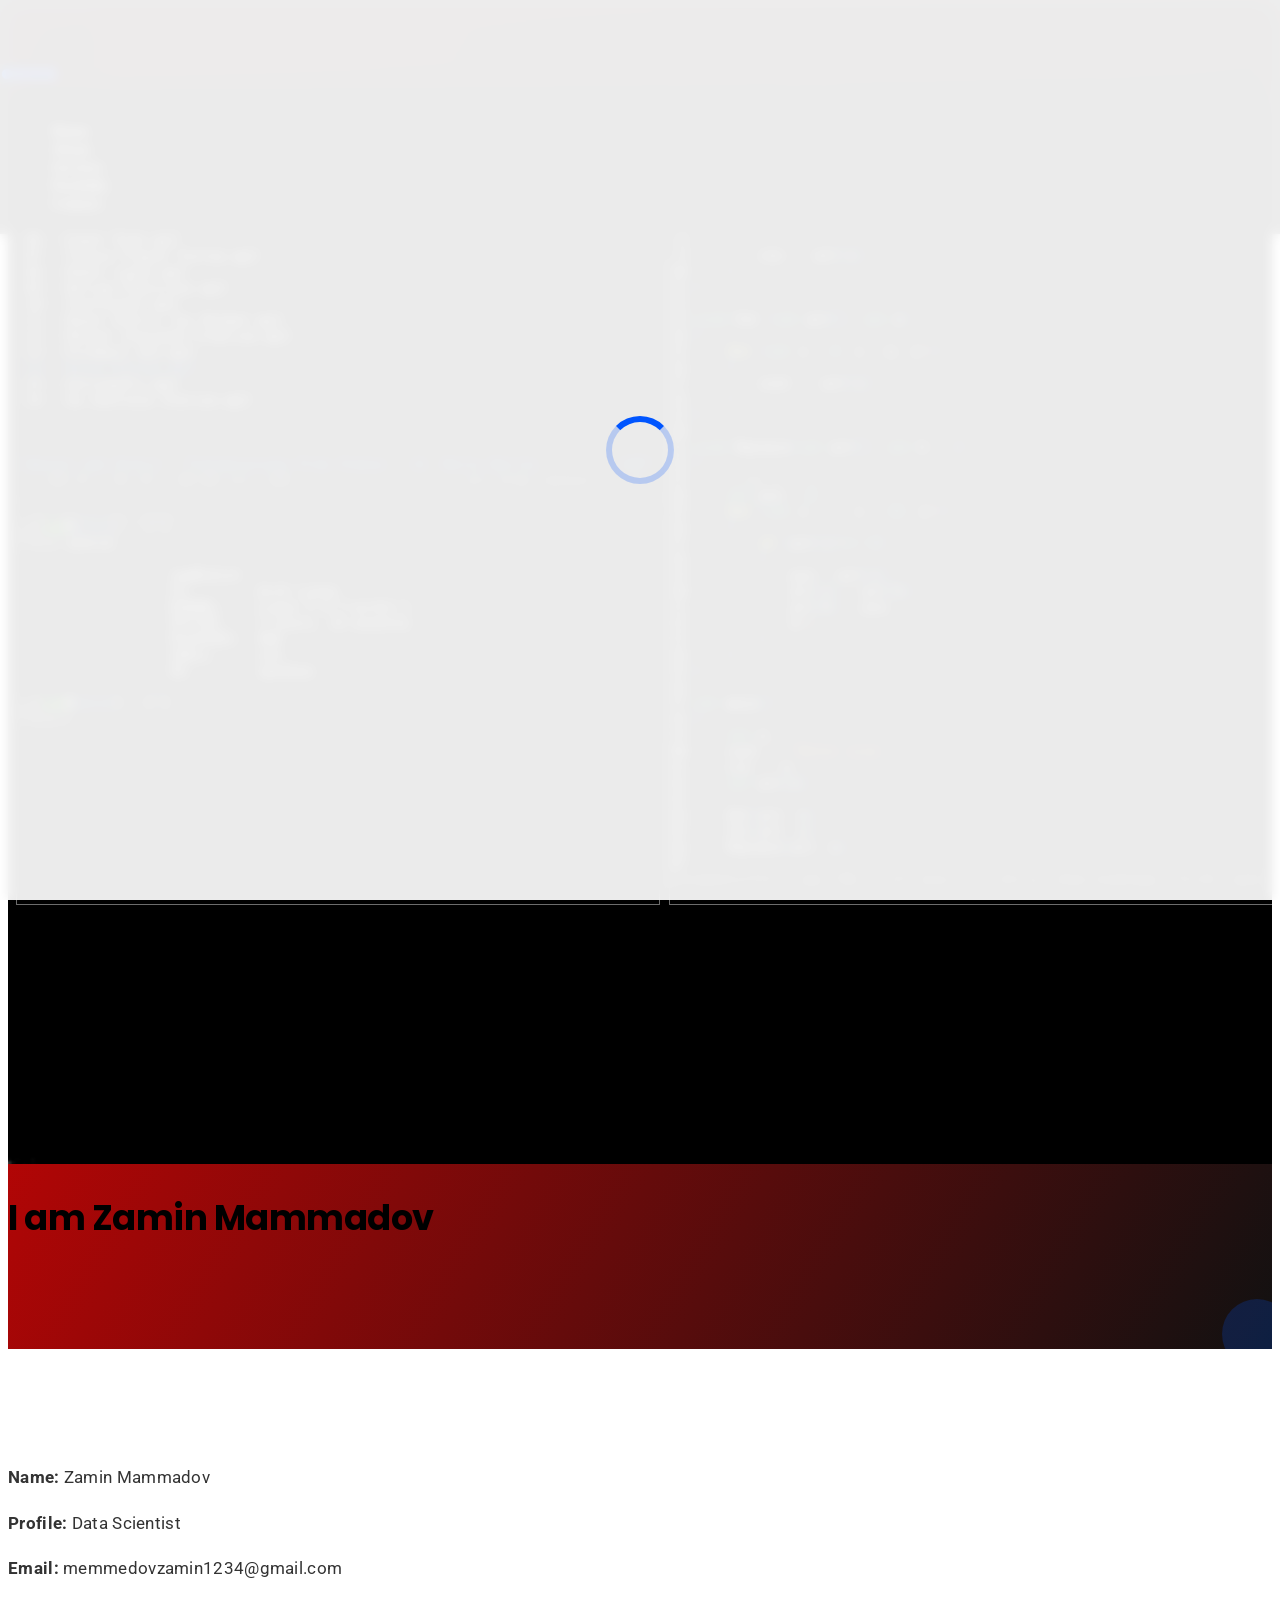
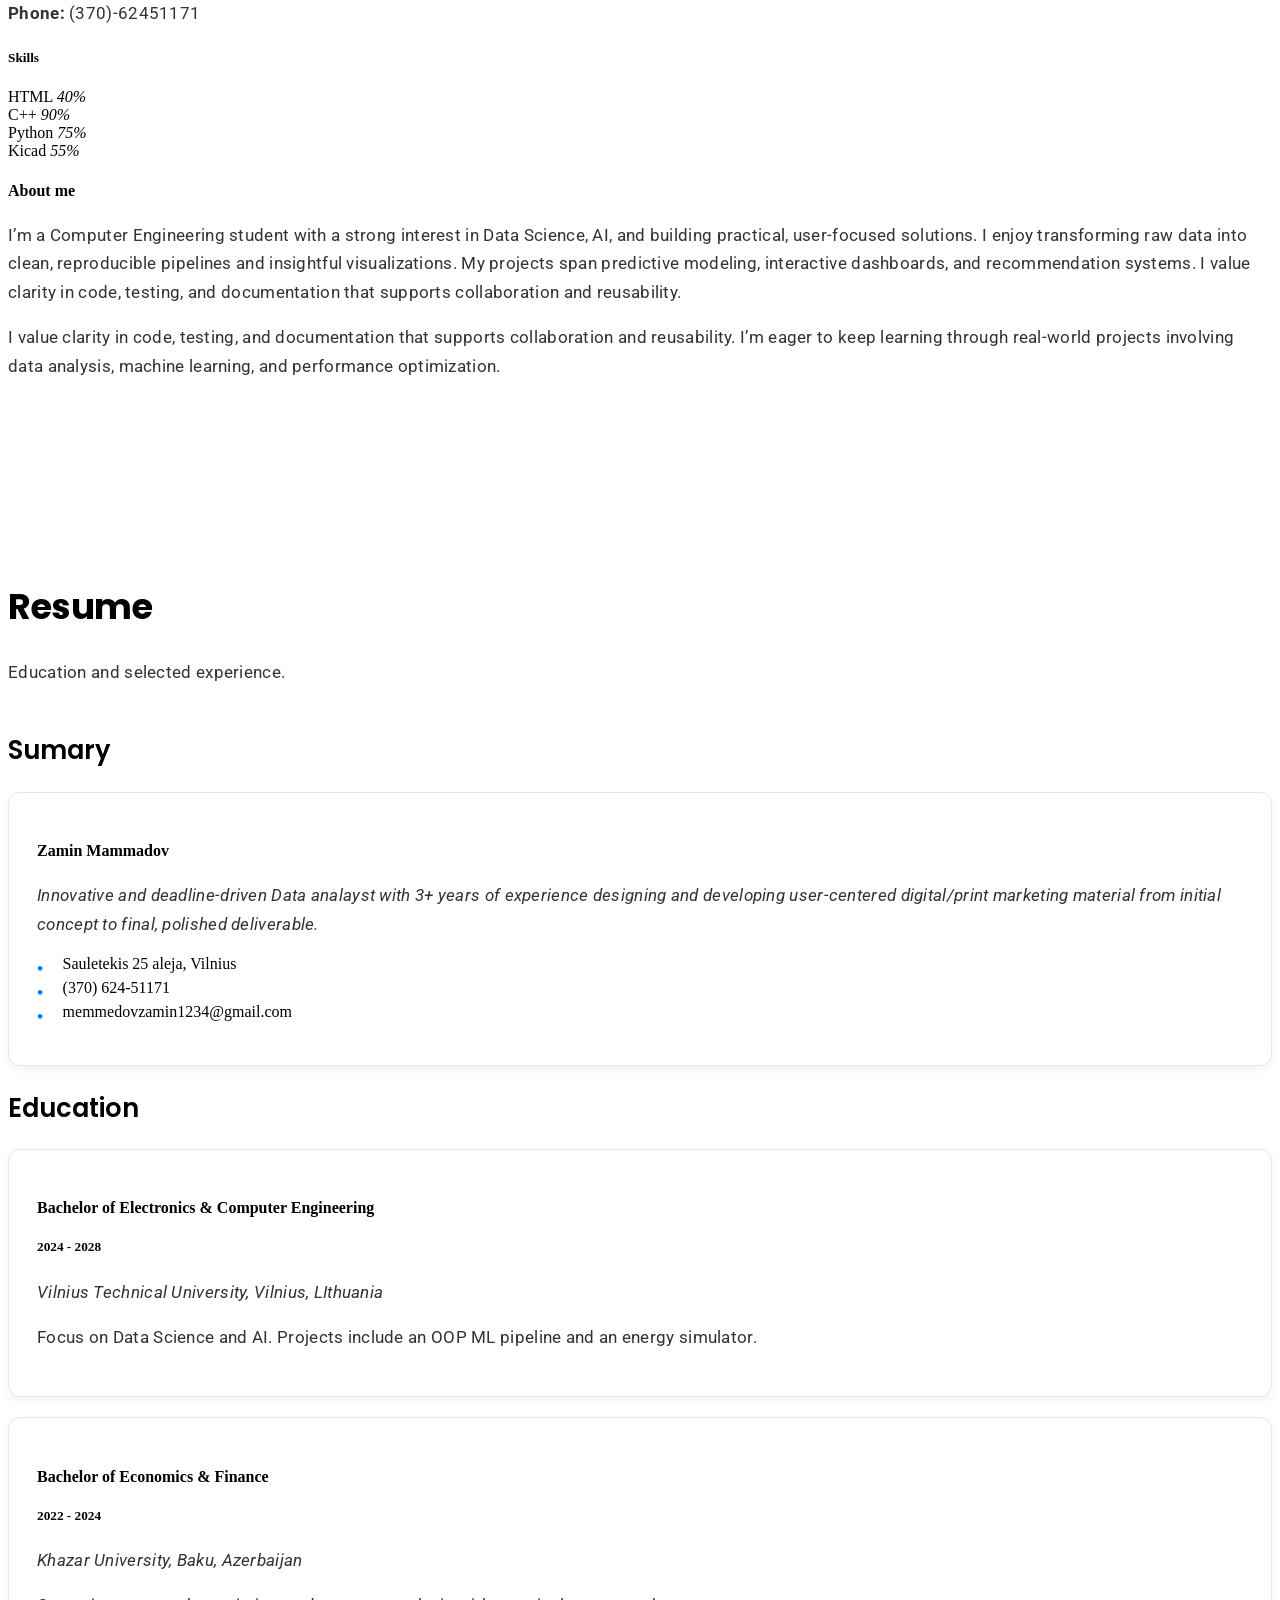
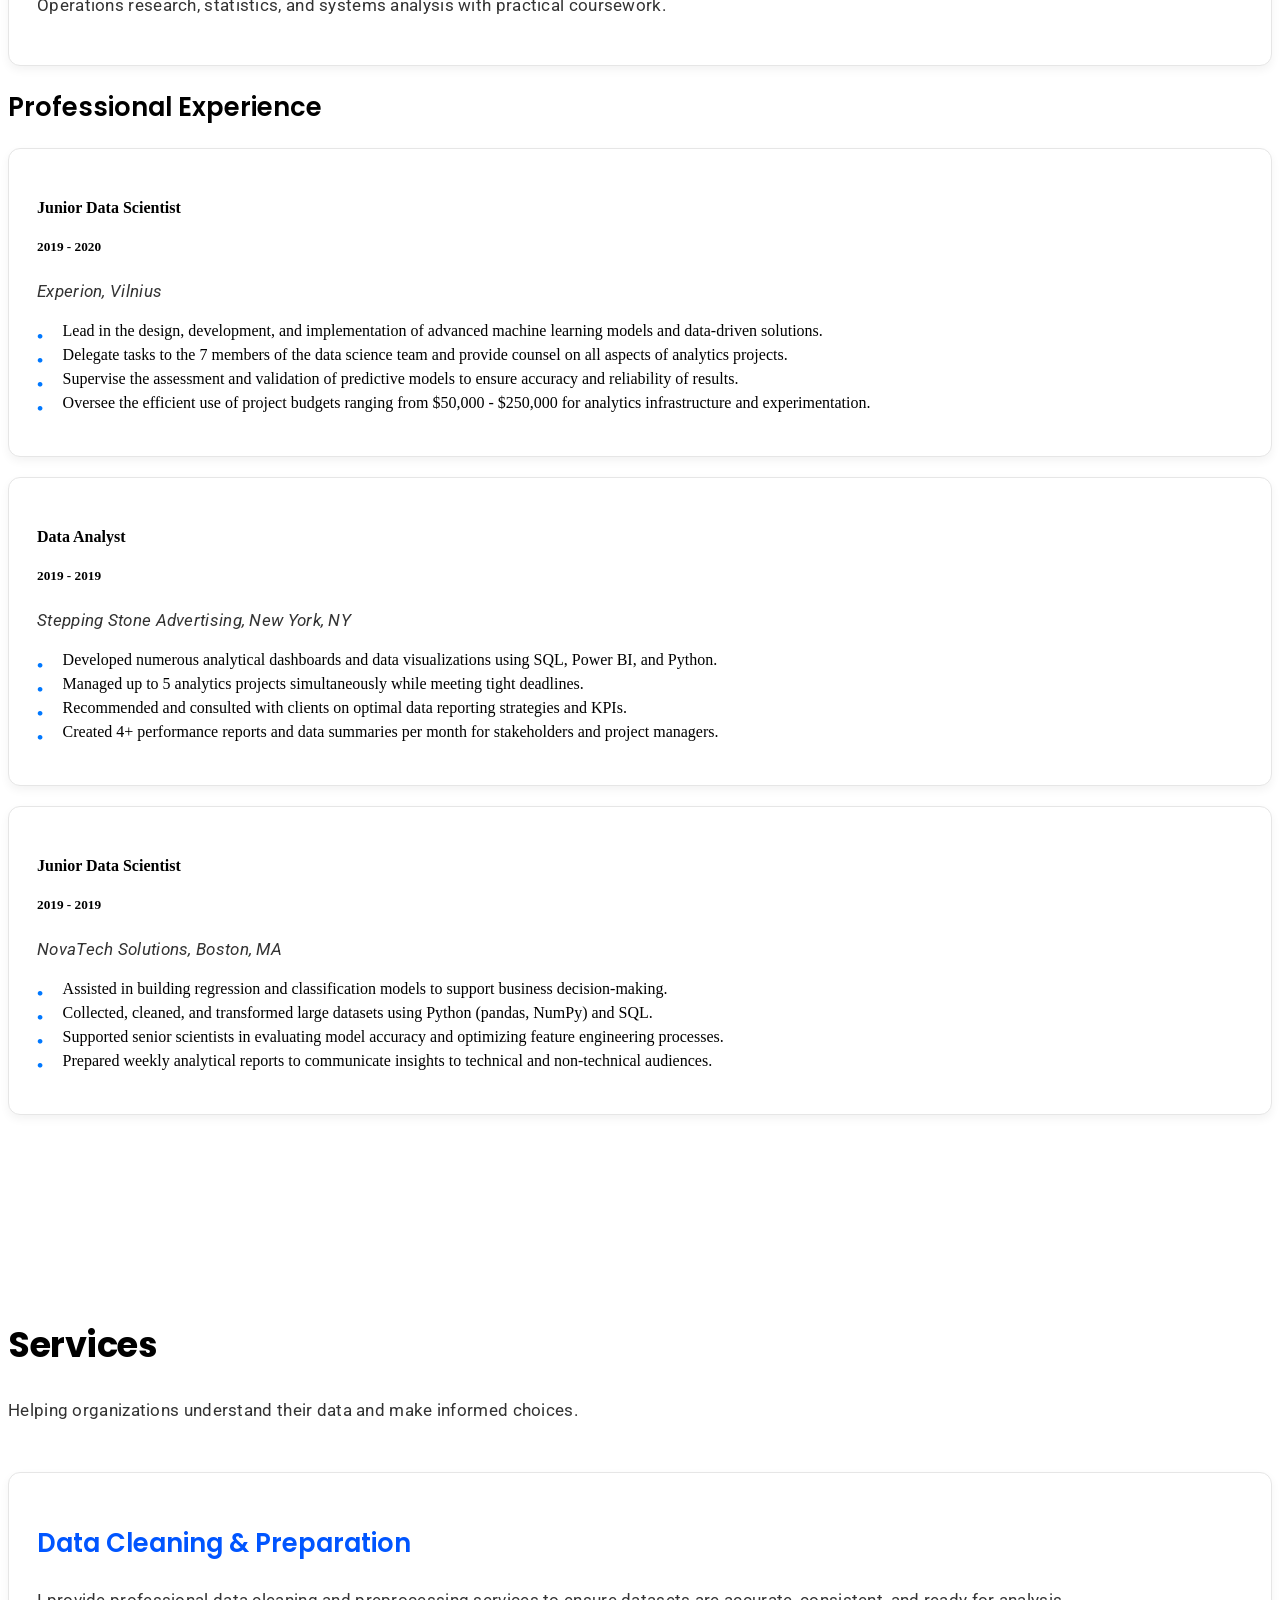
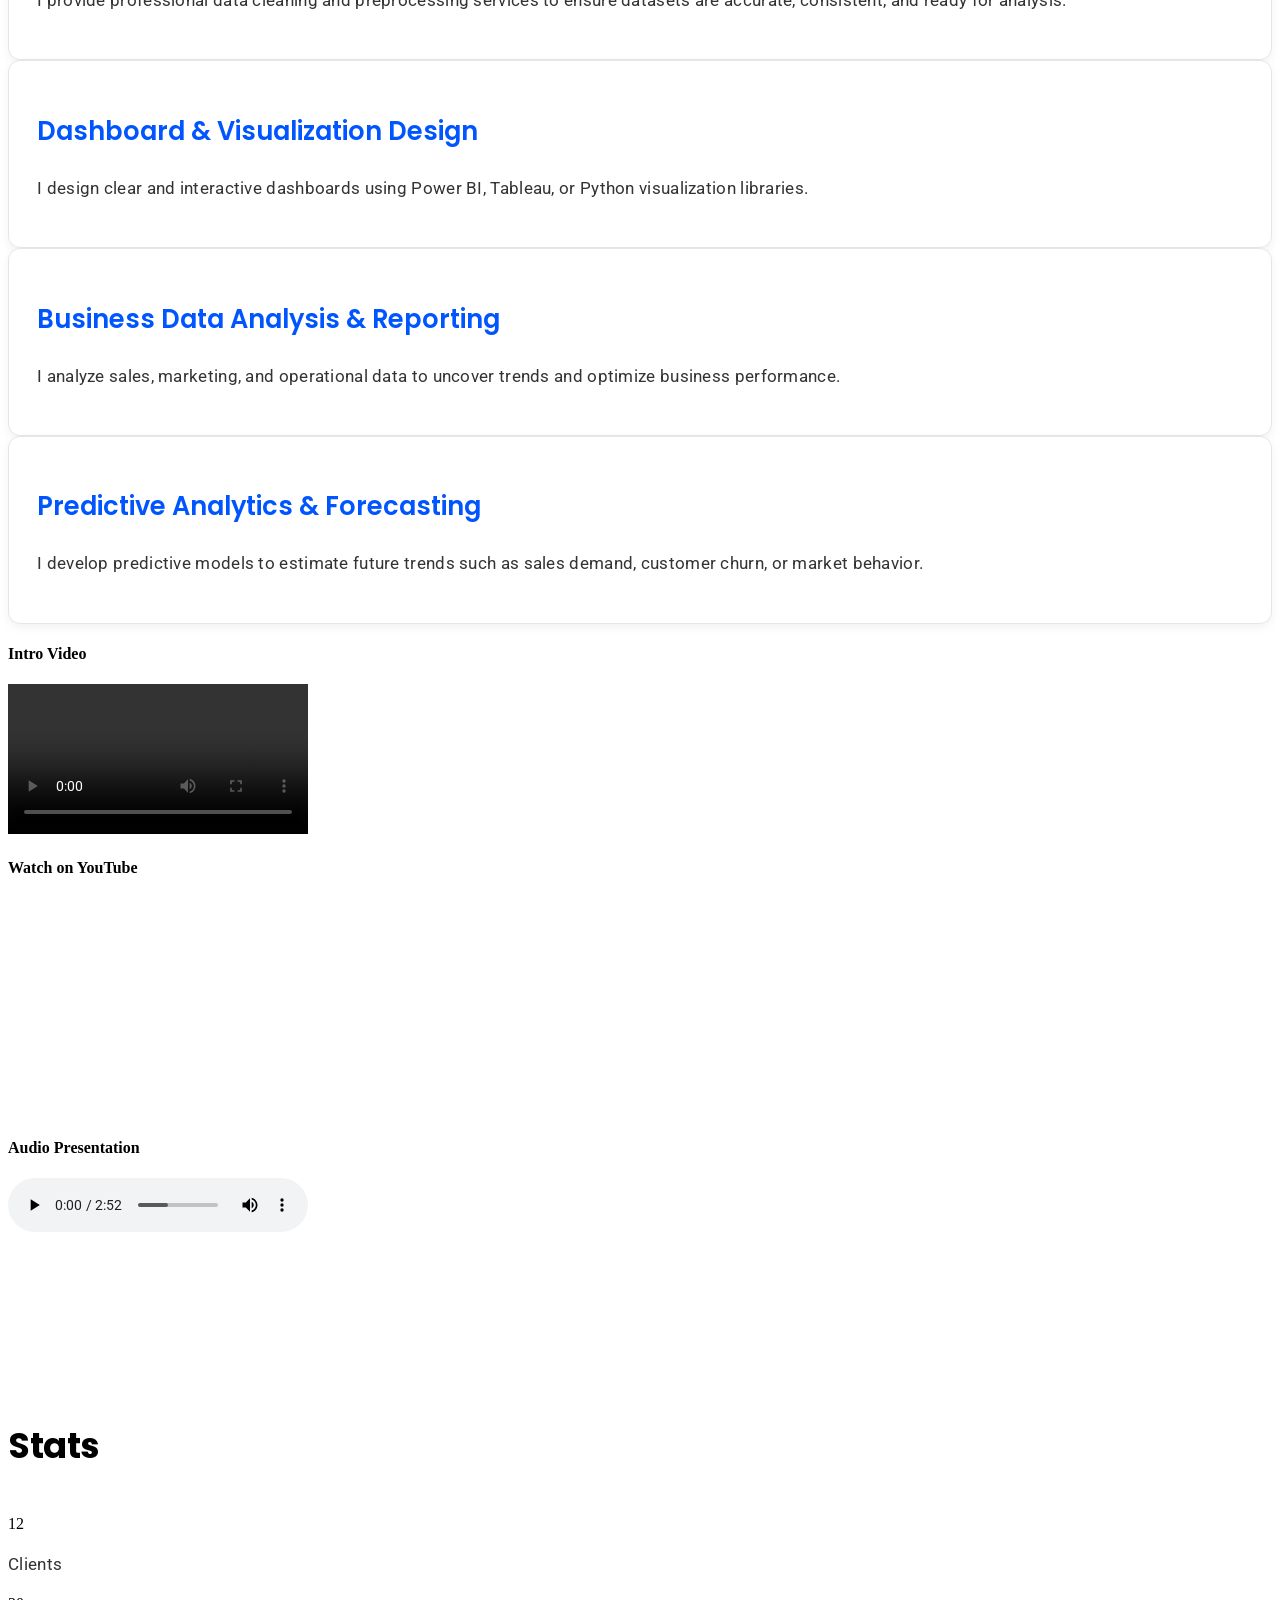
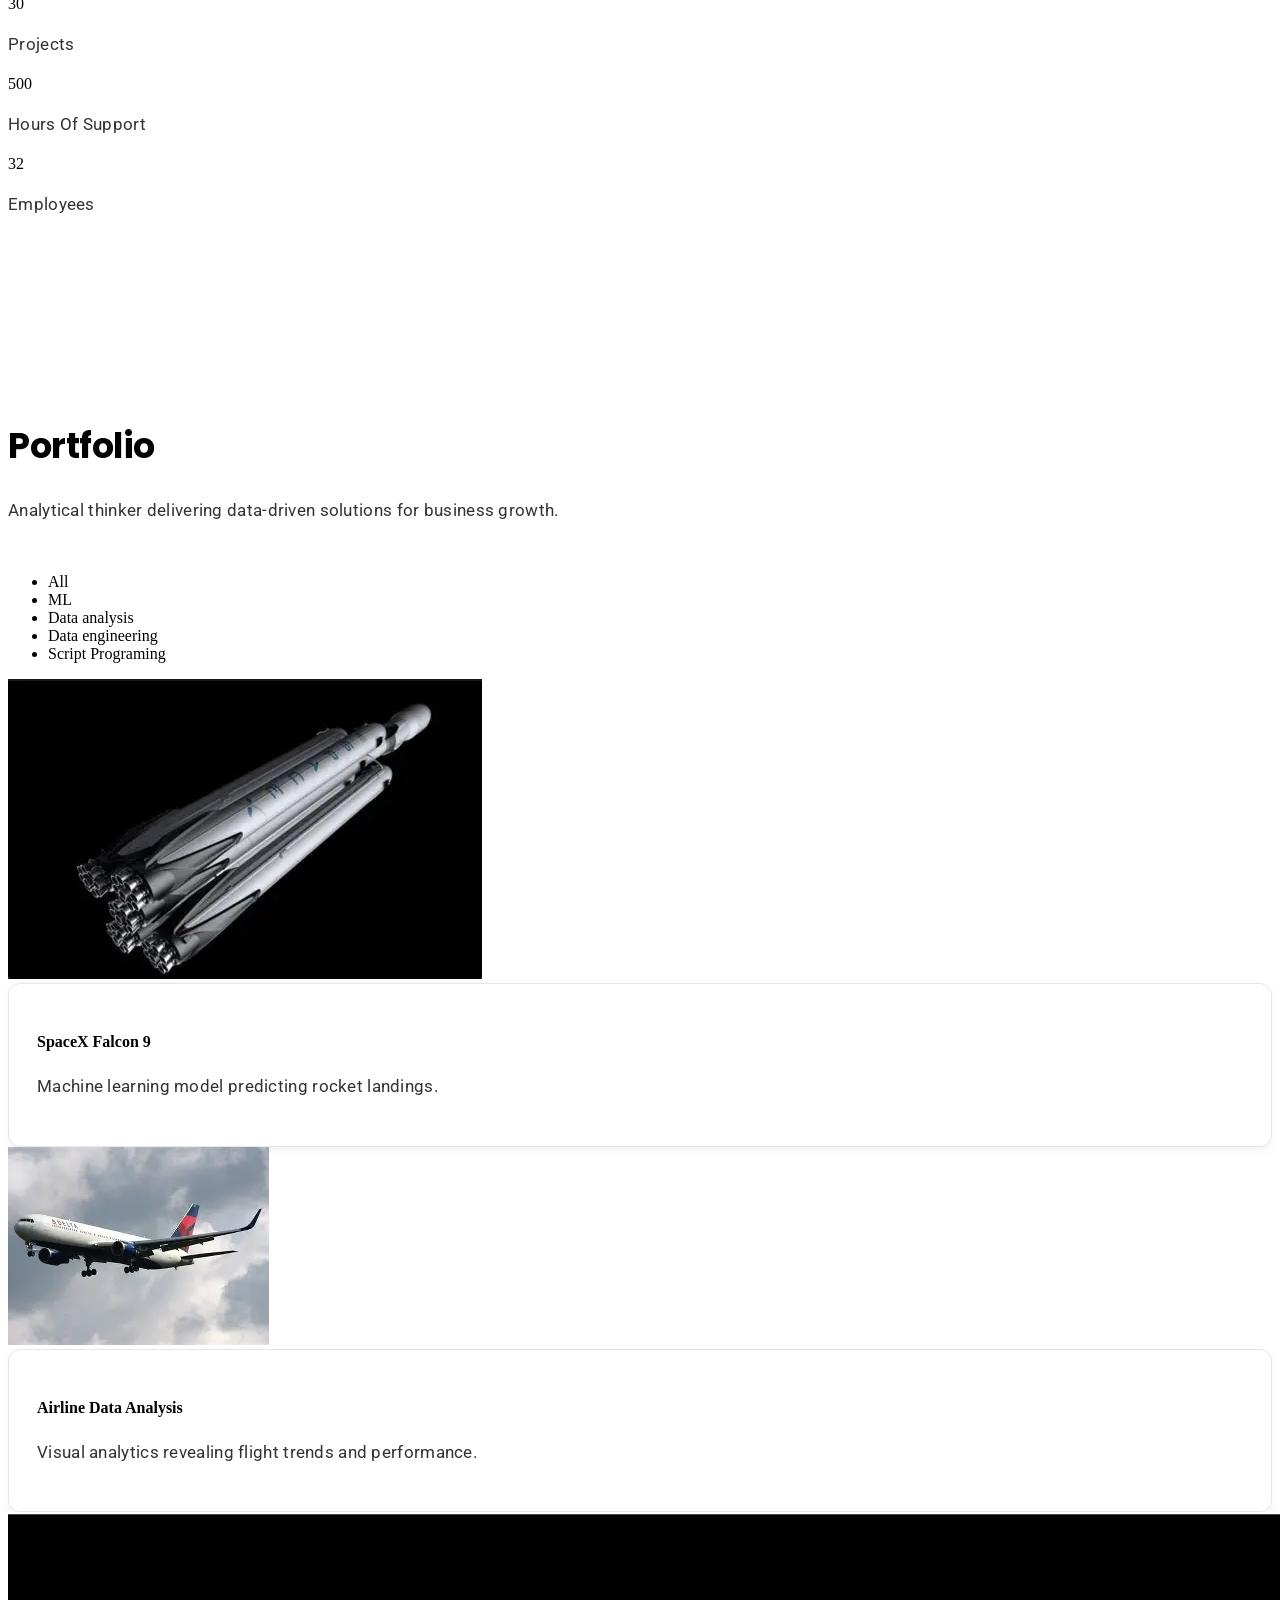
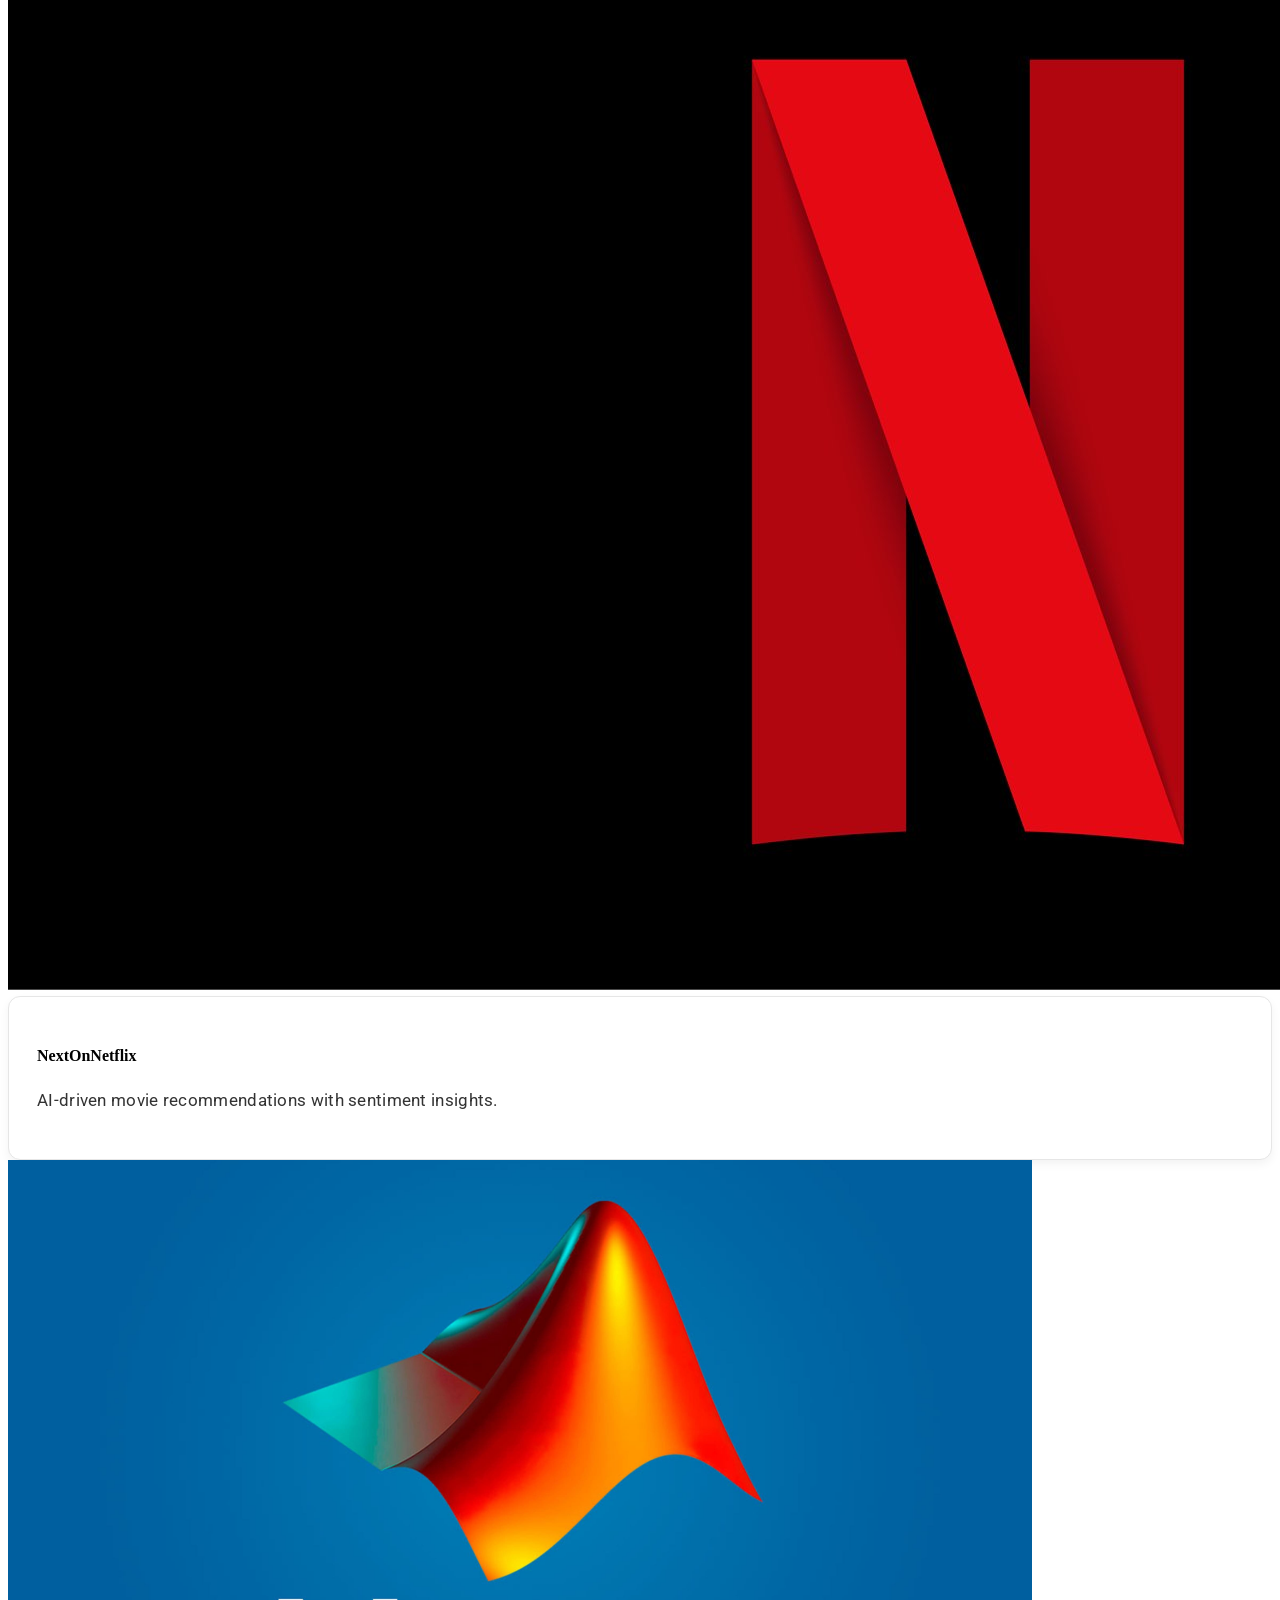
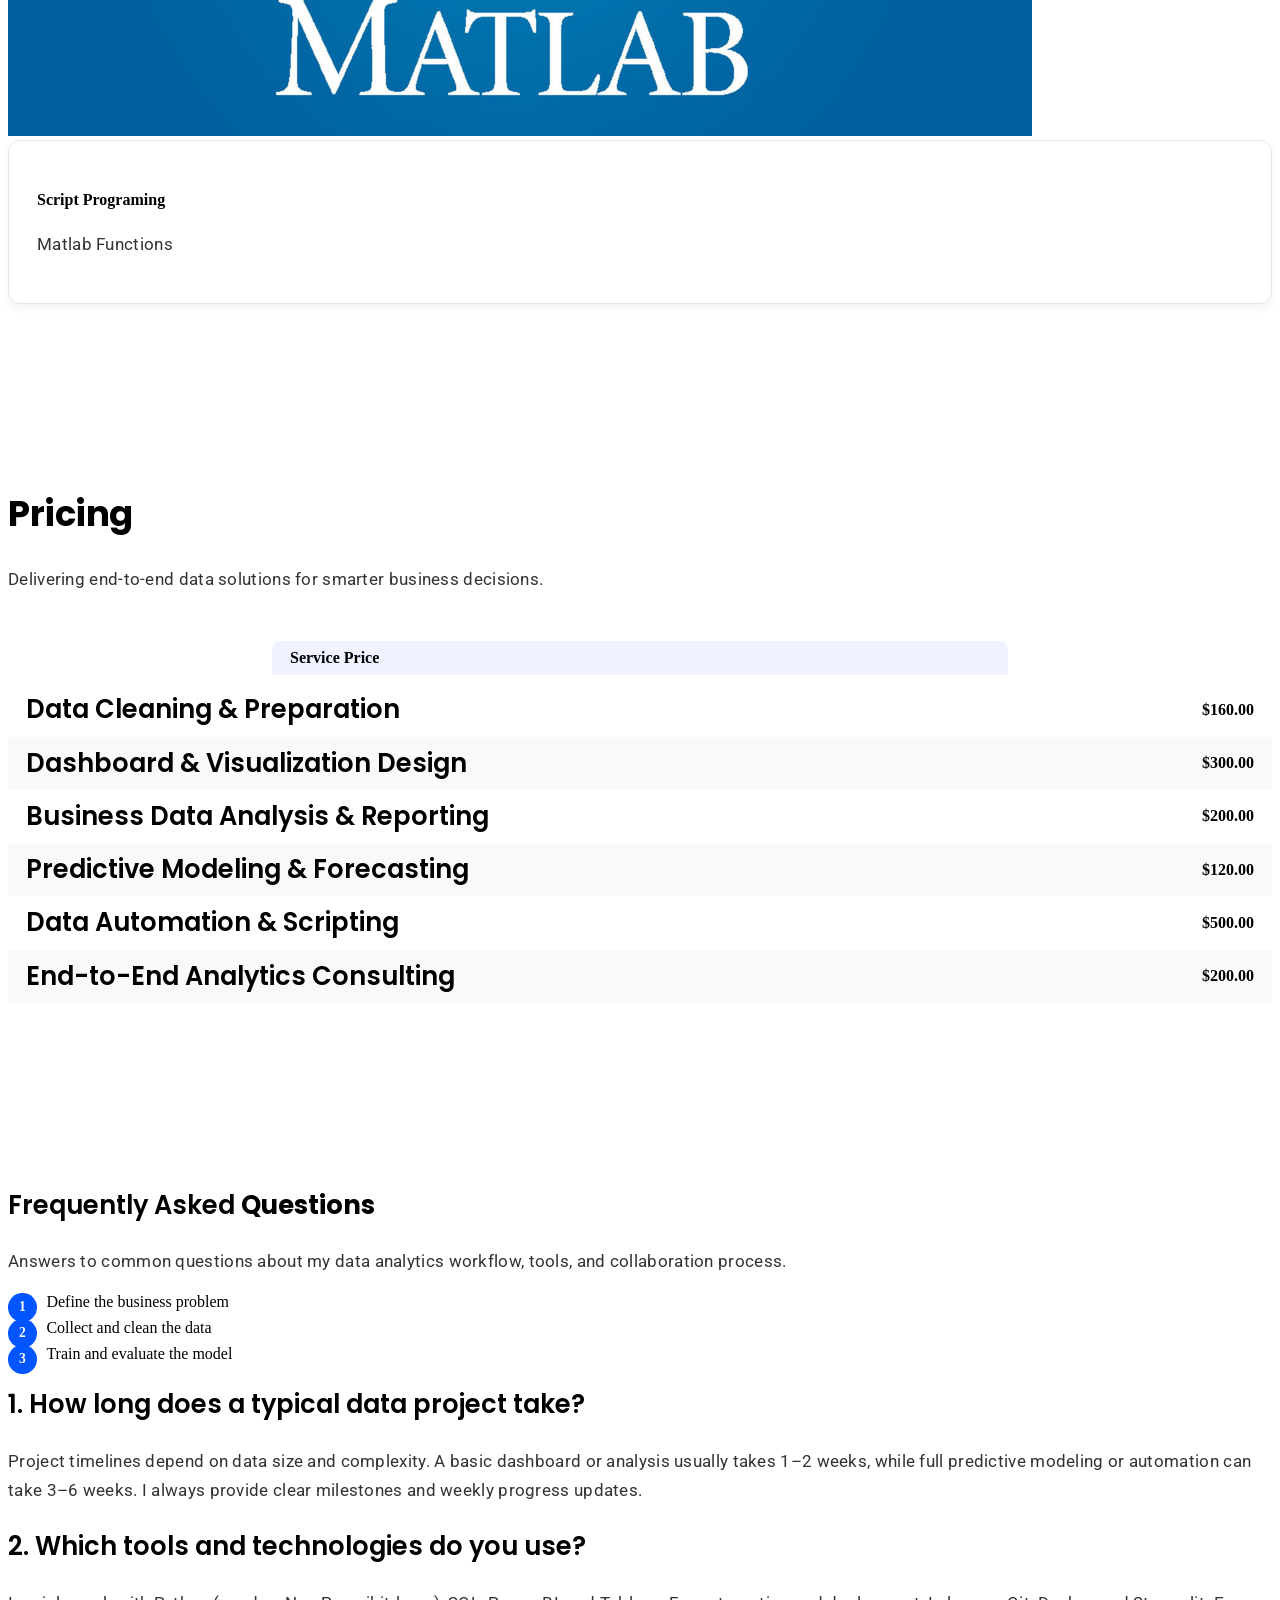
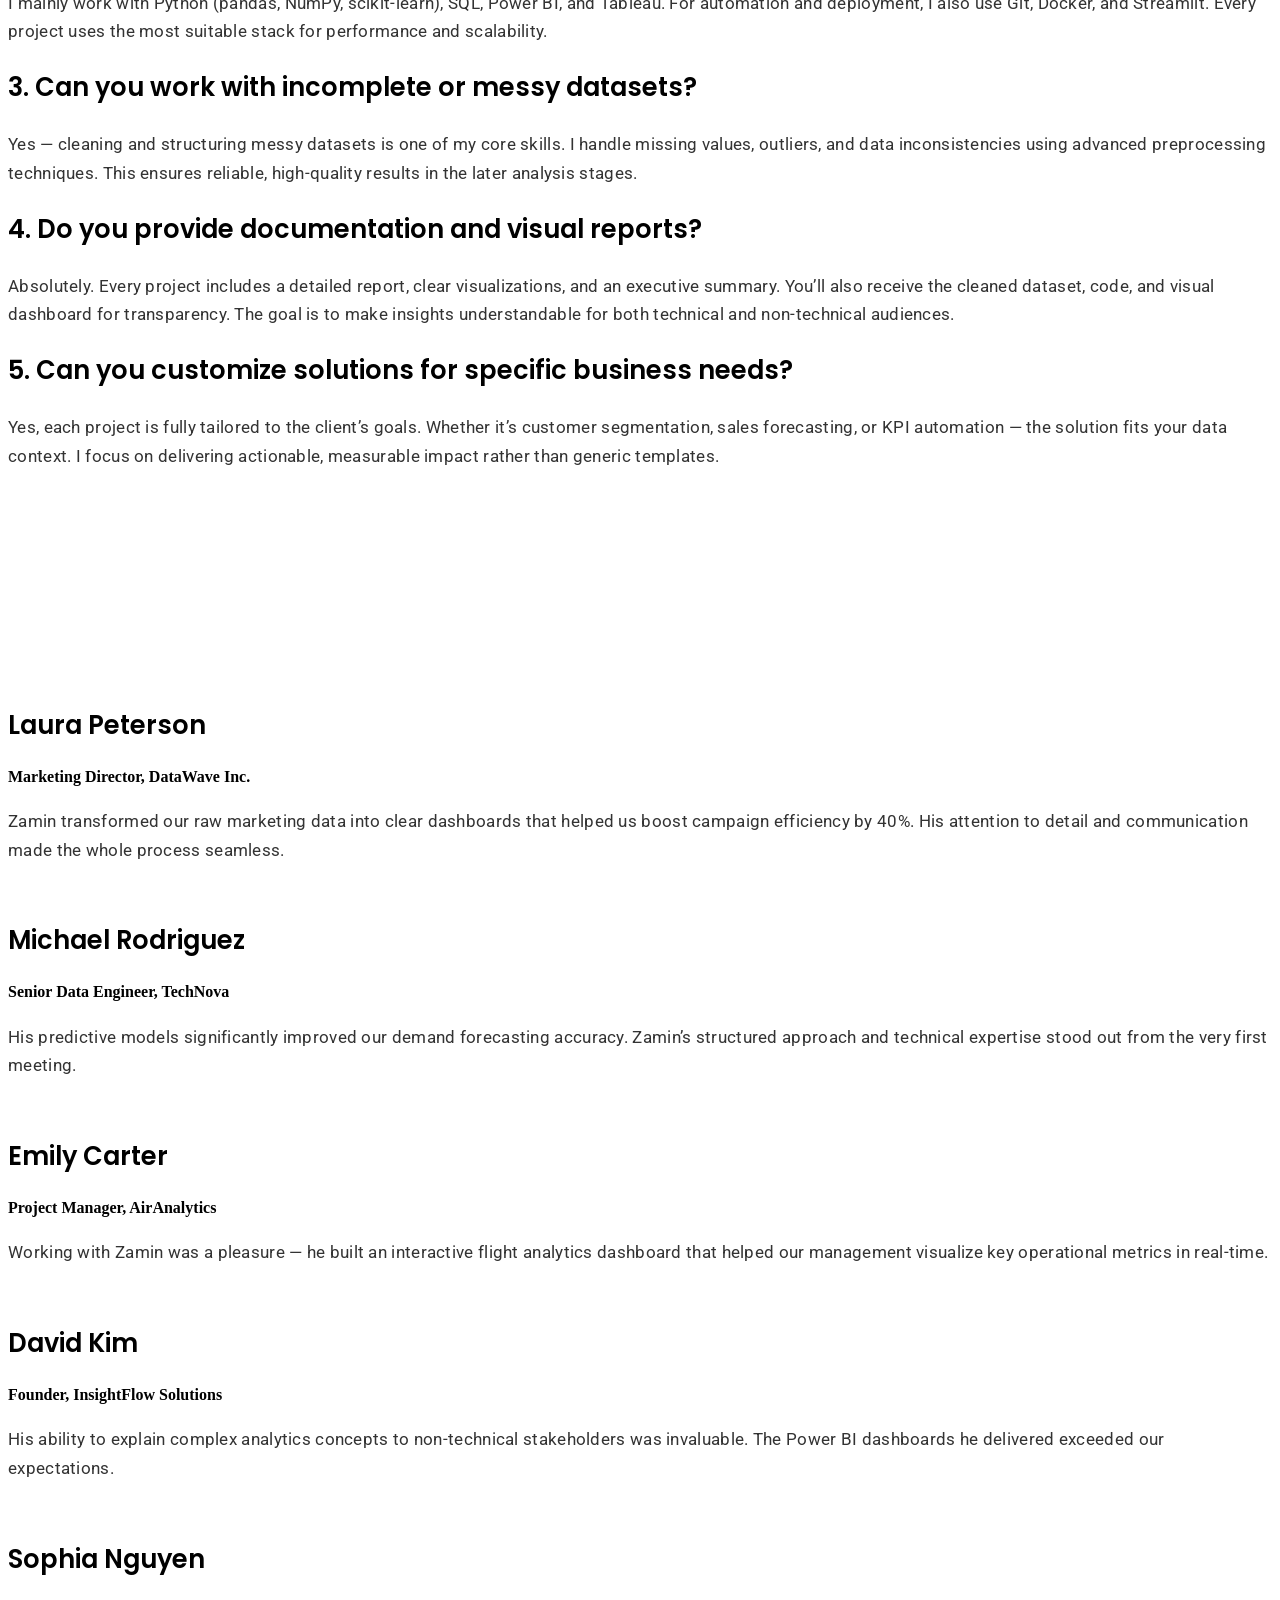
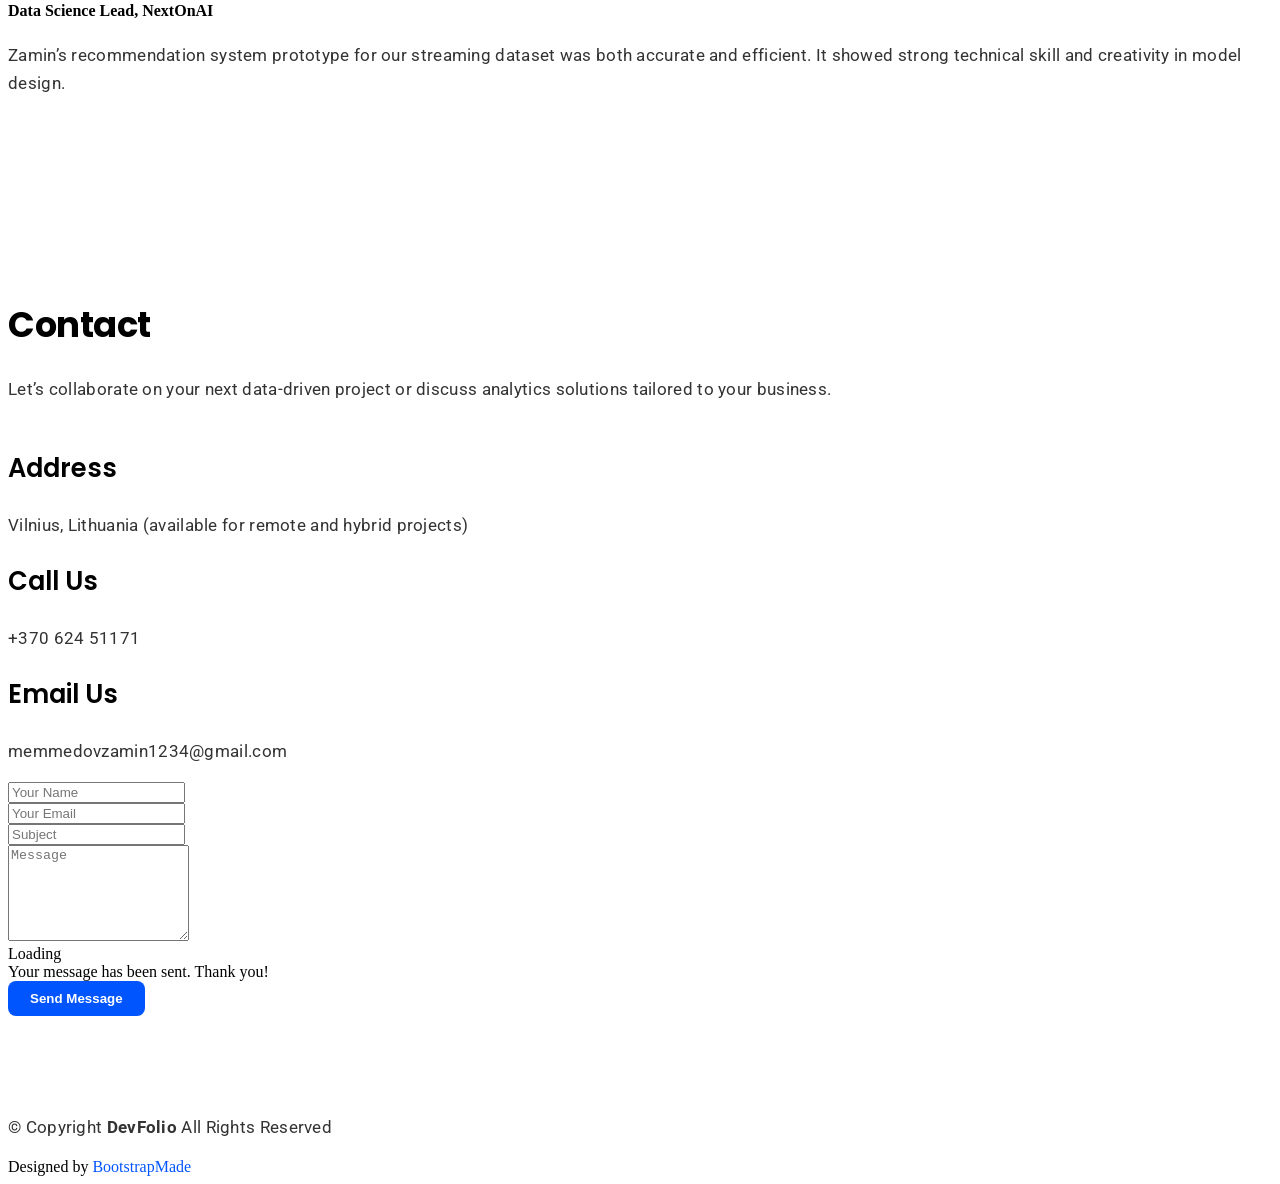
==== commit ca93c927: "aiudebwueb" ====
--- a/index.html
+++ b/index.html
@@ -71,7 +71,7 @@
   <main class="main">
 
     <!-- Hero Section -->
-    <section id="hero" class="hero section dark-background animated-gradient">
+    <section id="hero" class="hero section dark-background animated-gradient floating-shapes">
 
 
       <img src="assets/img/hero-img.jpg" alt="" data-aos="fade-in">
@@ -917,8 +917,3 @@
   <script src="assets/js/main.js"></script>
 
 </body>
-
-
-
-
-<div class="floating-shapes hero">
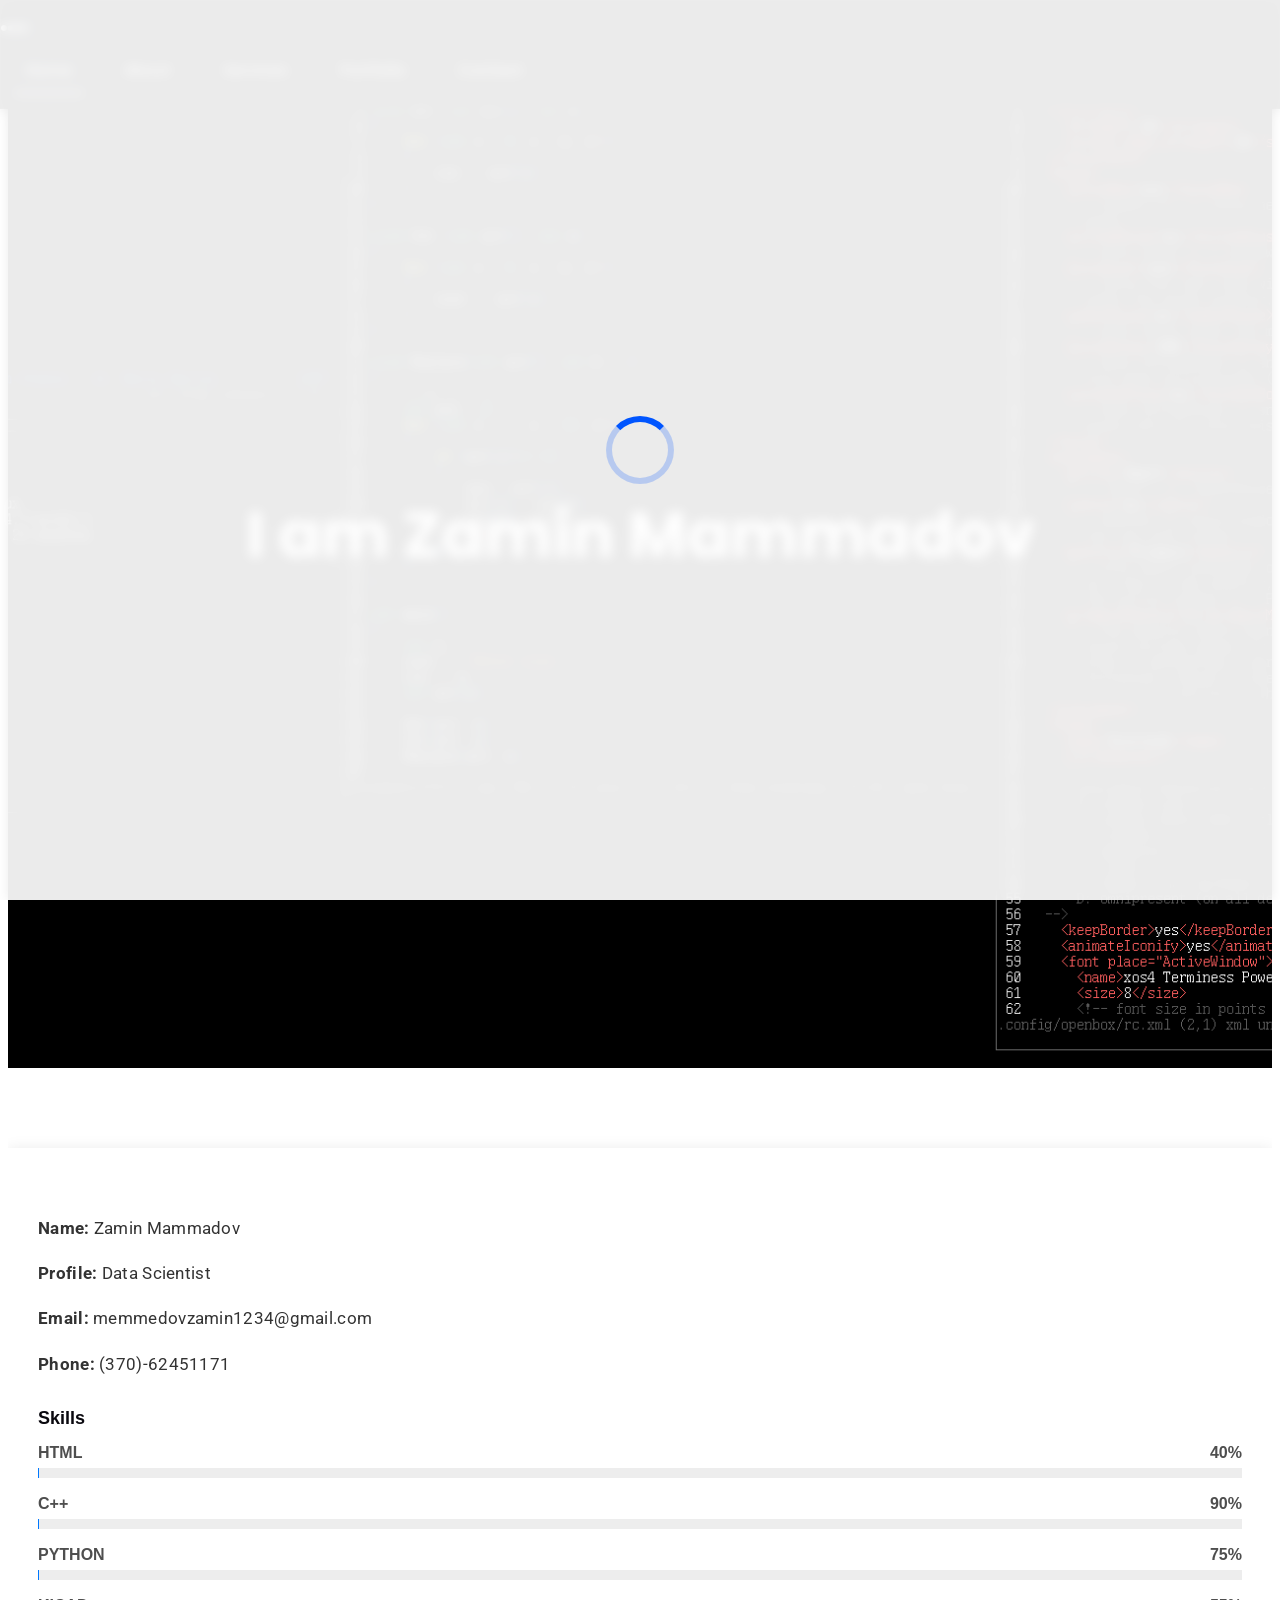
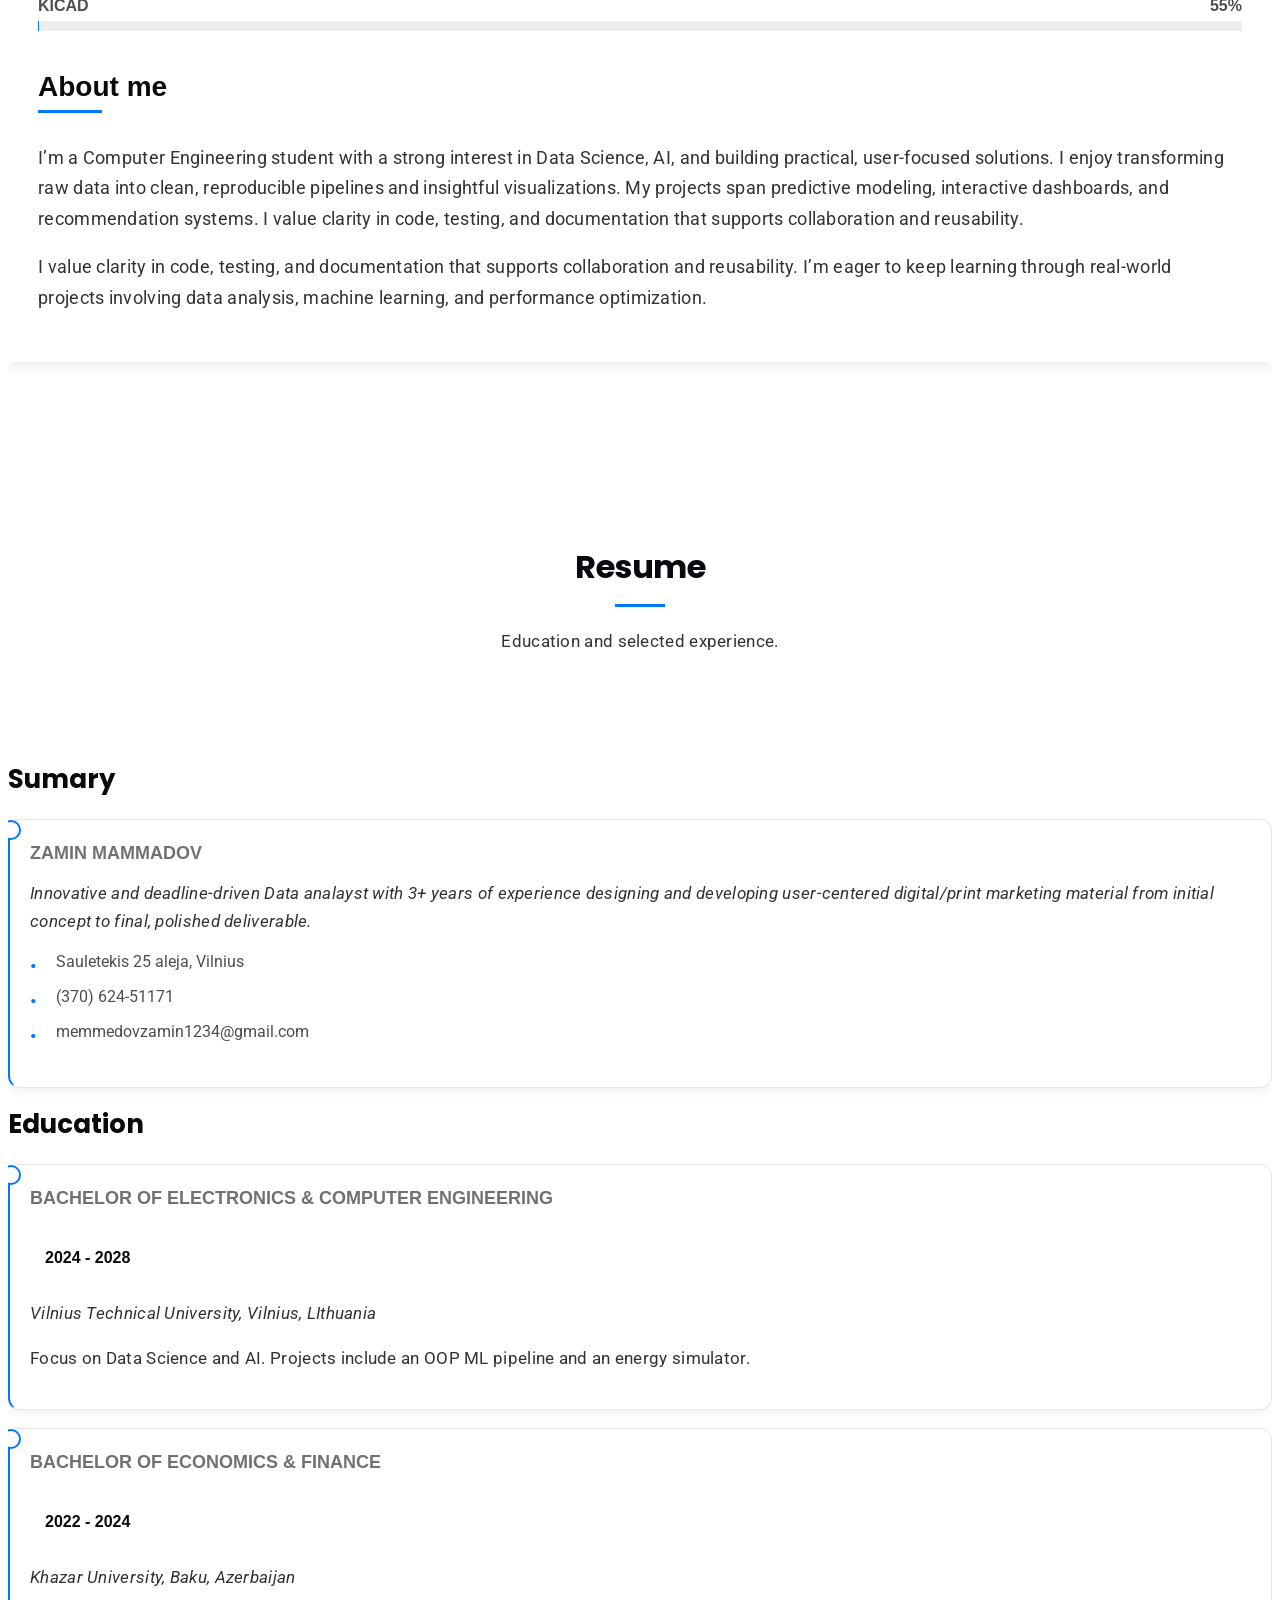
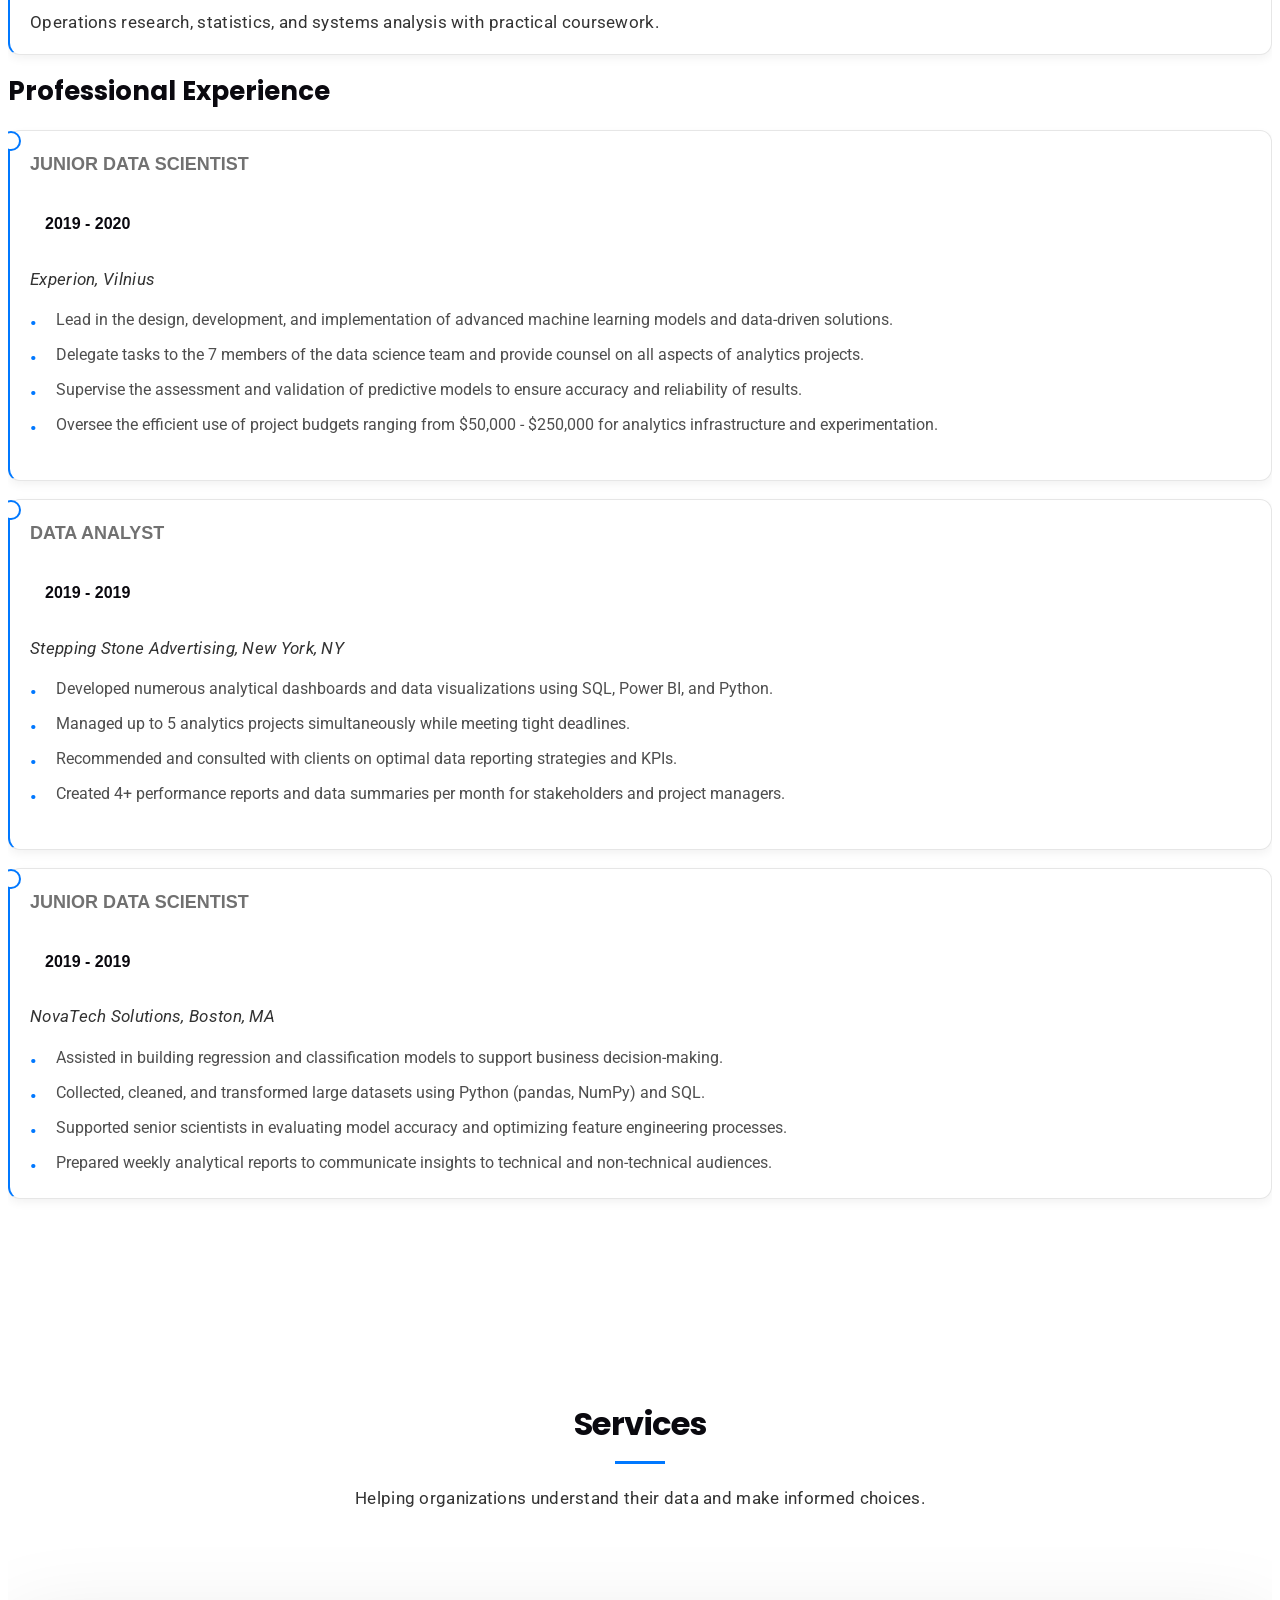
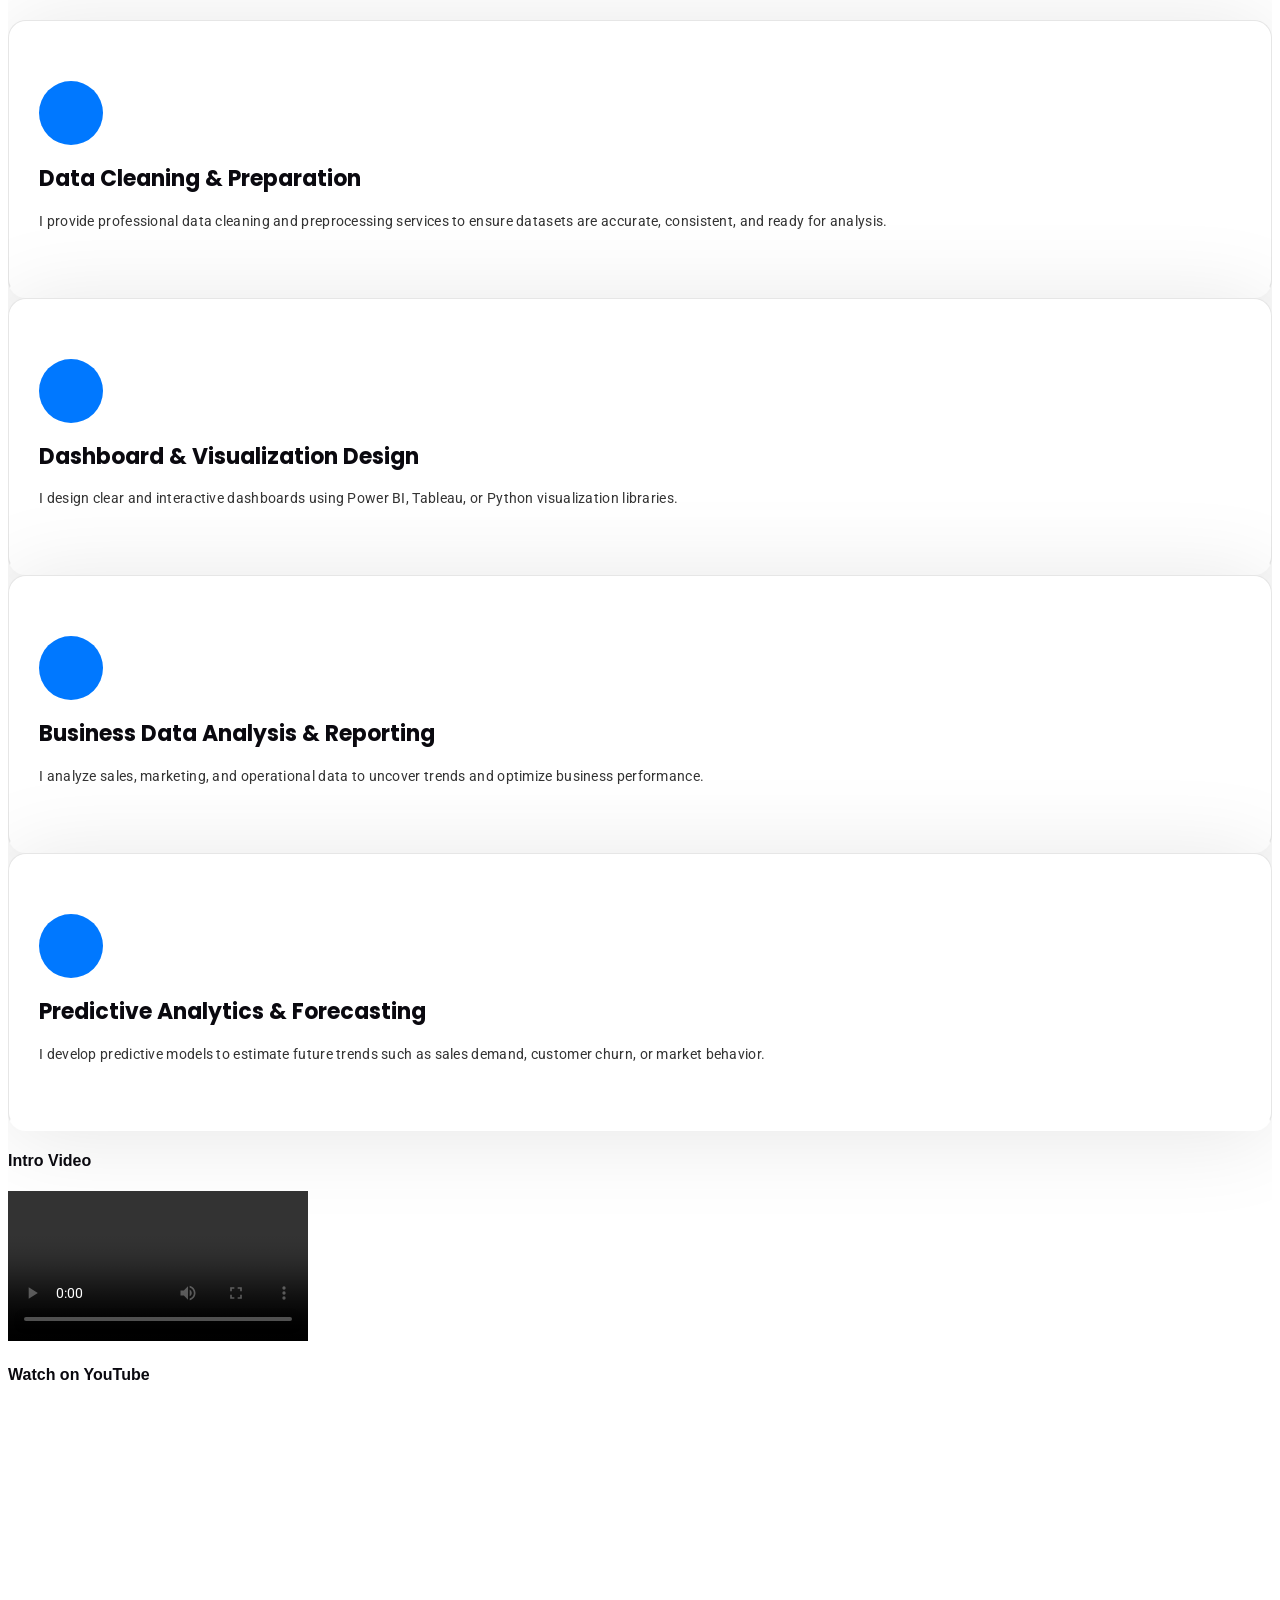
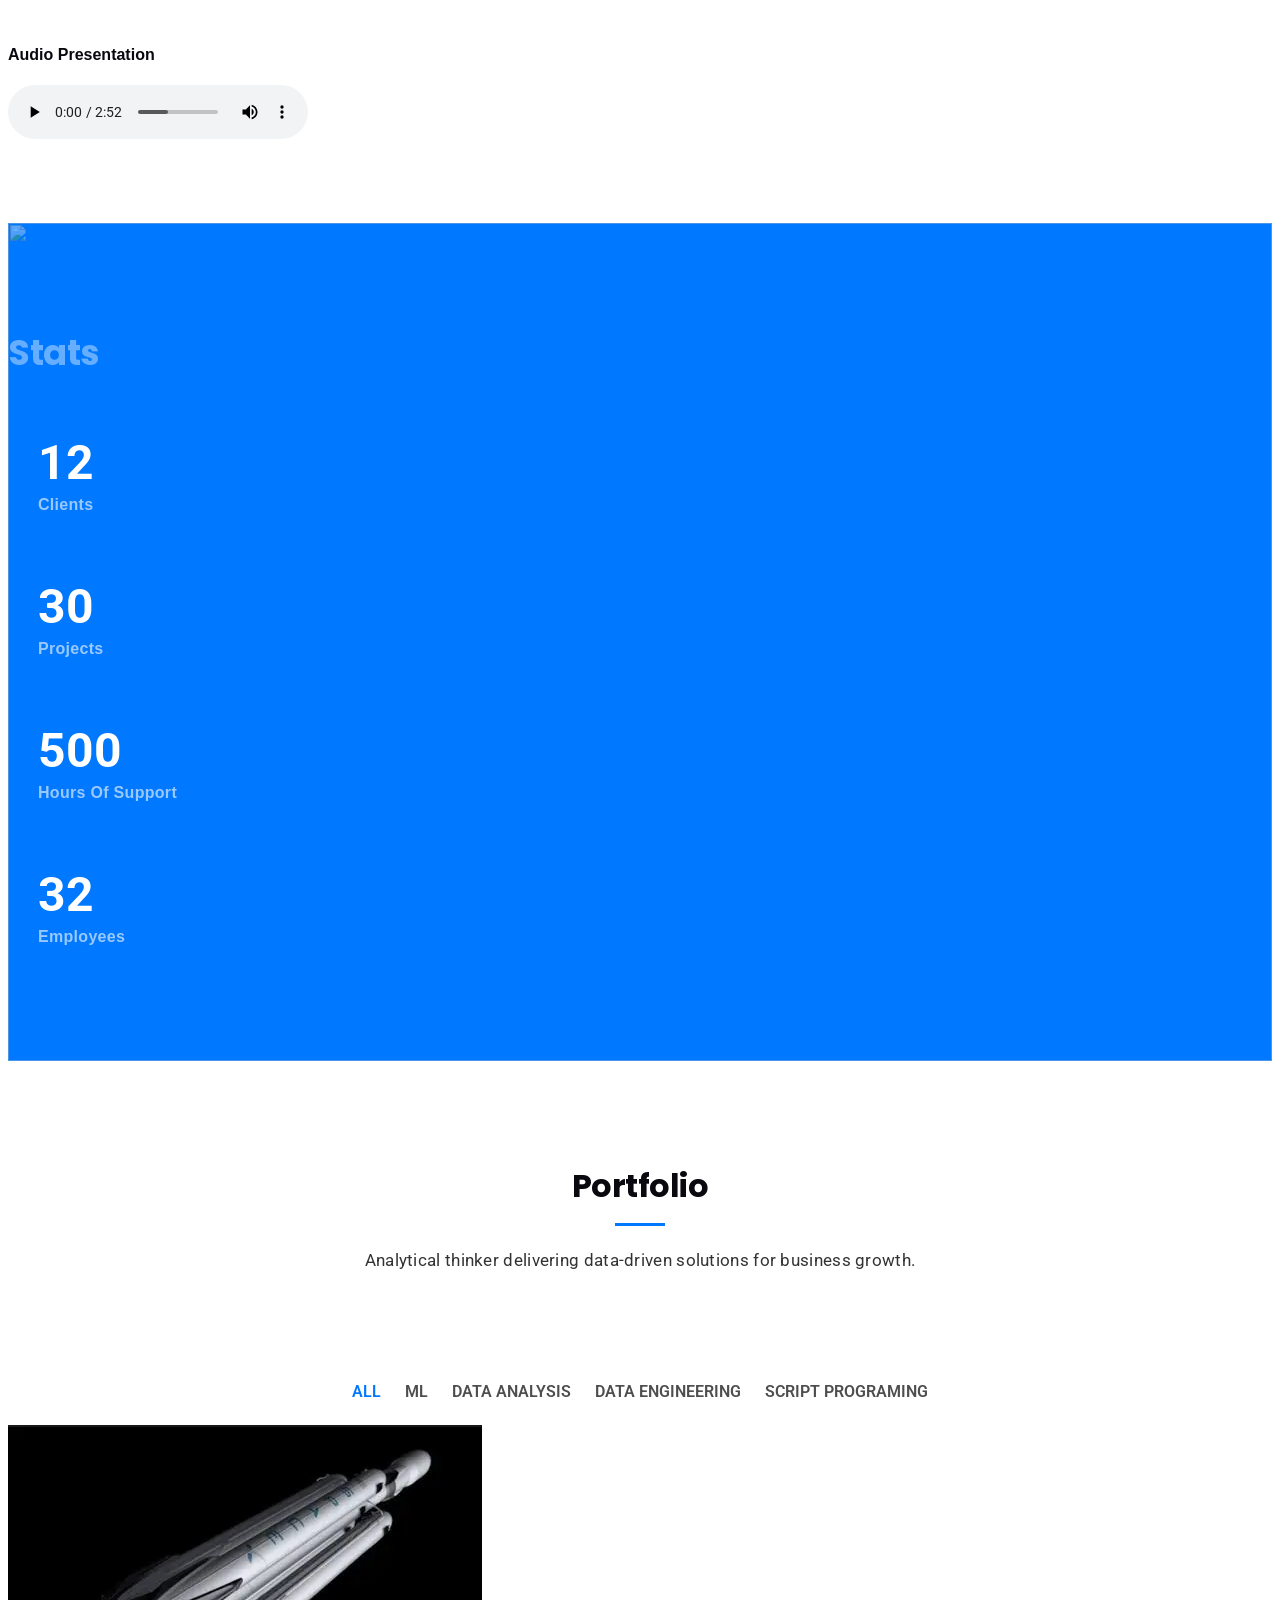
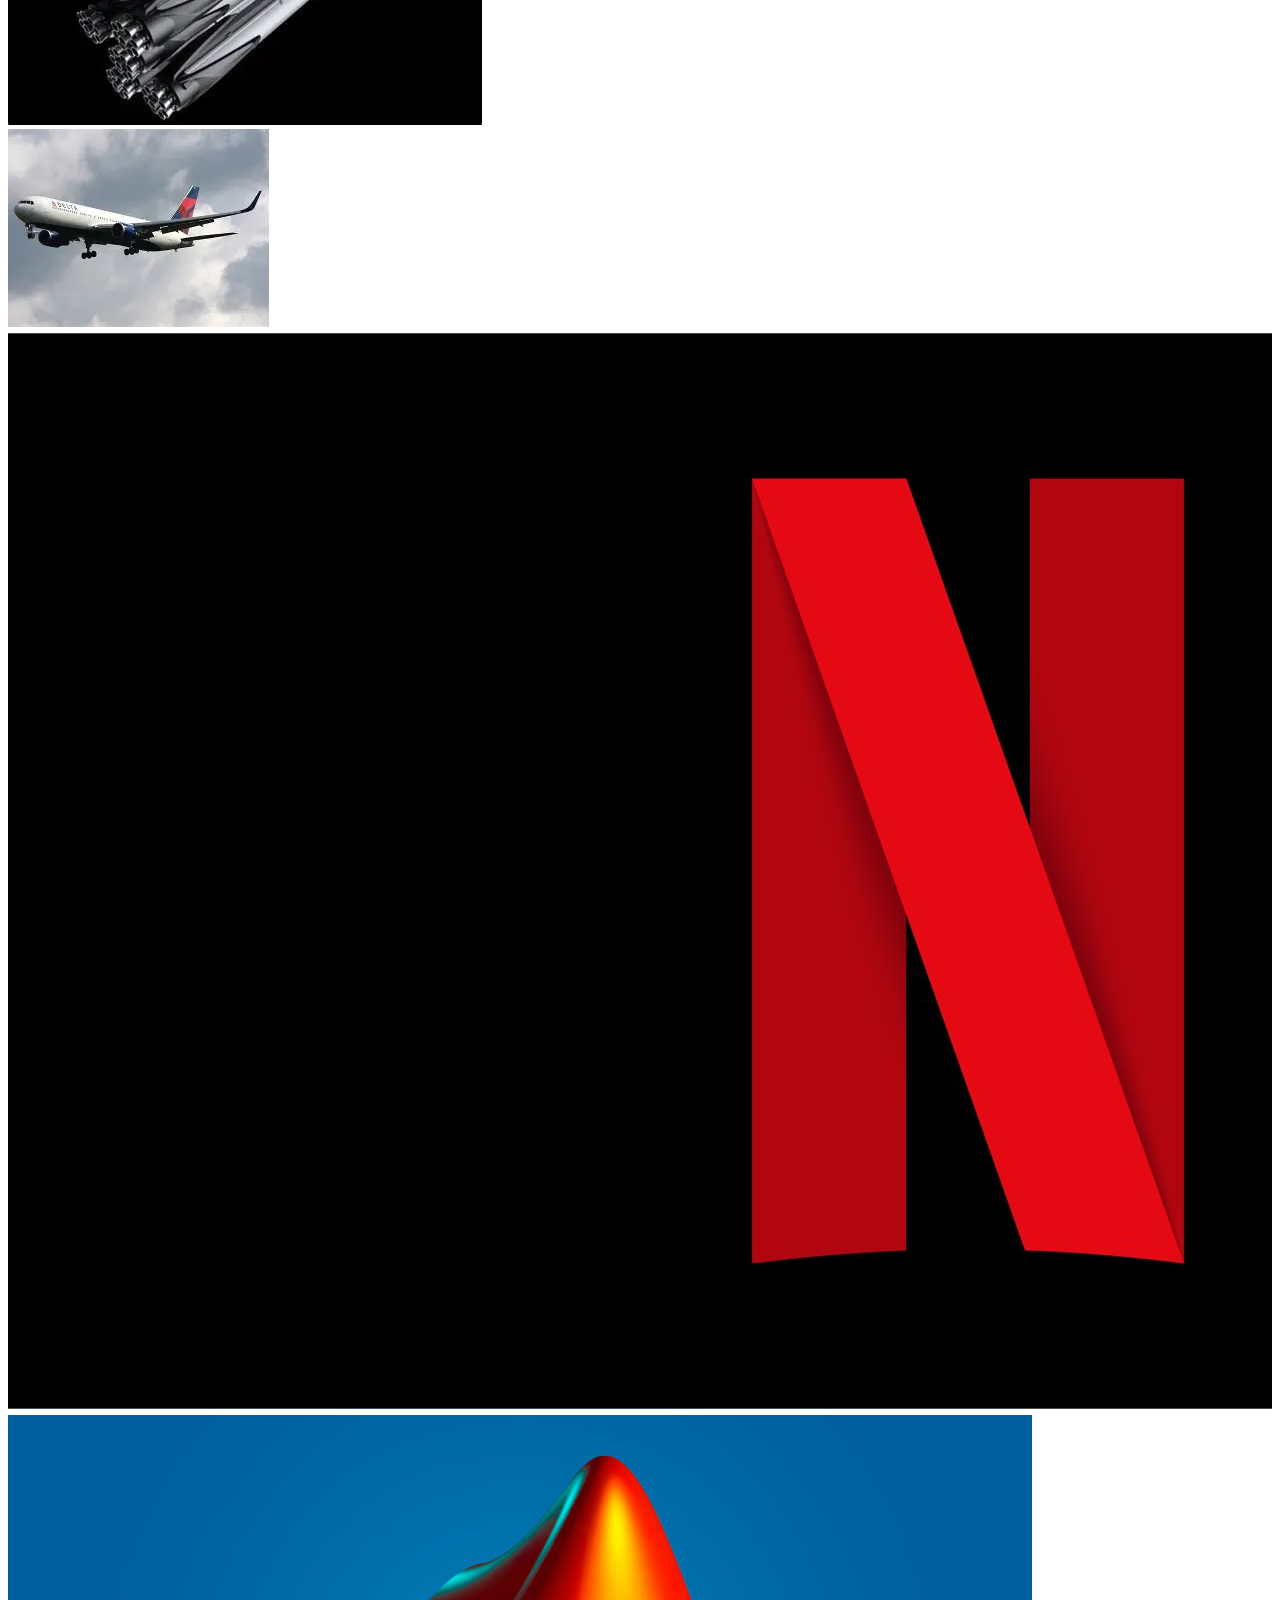
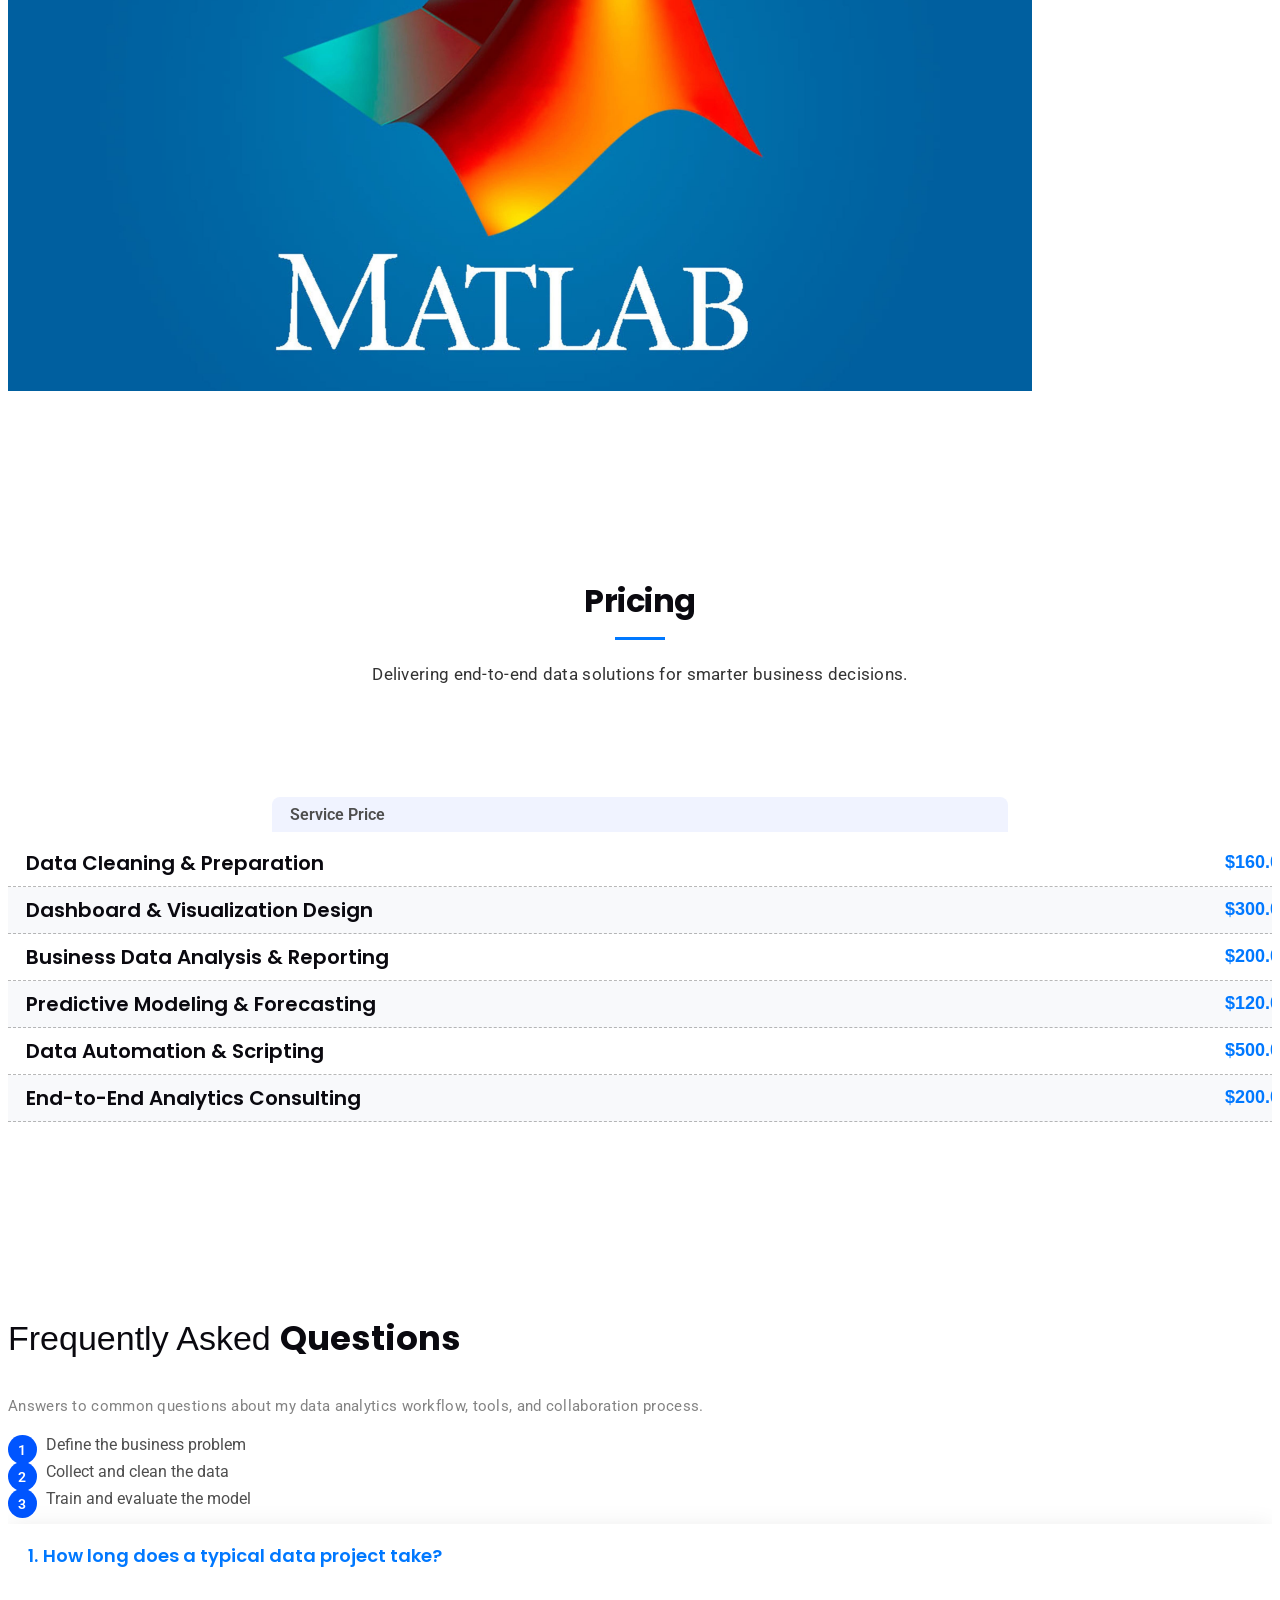
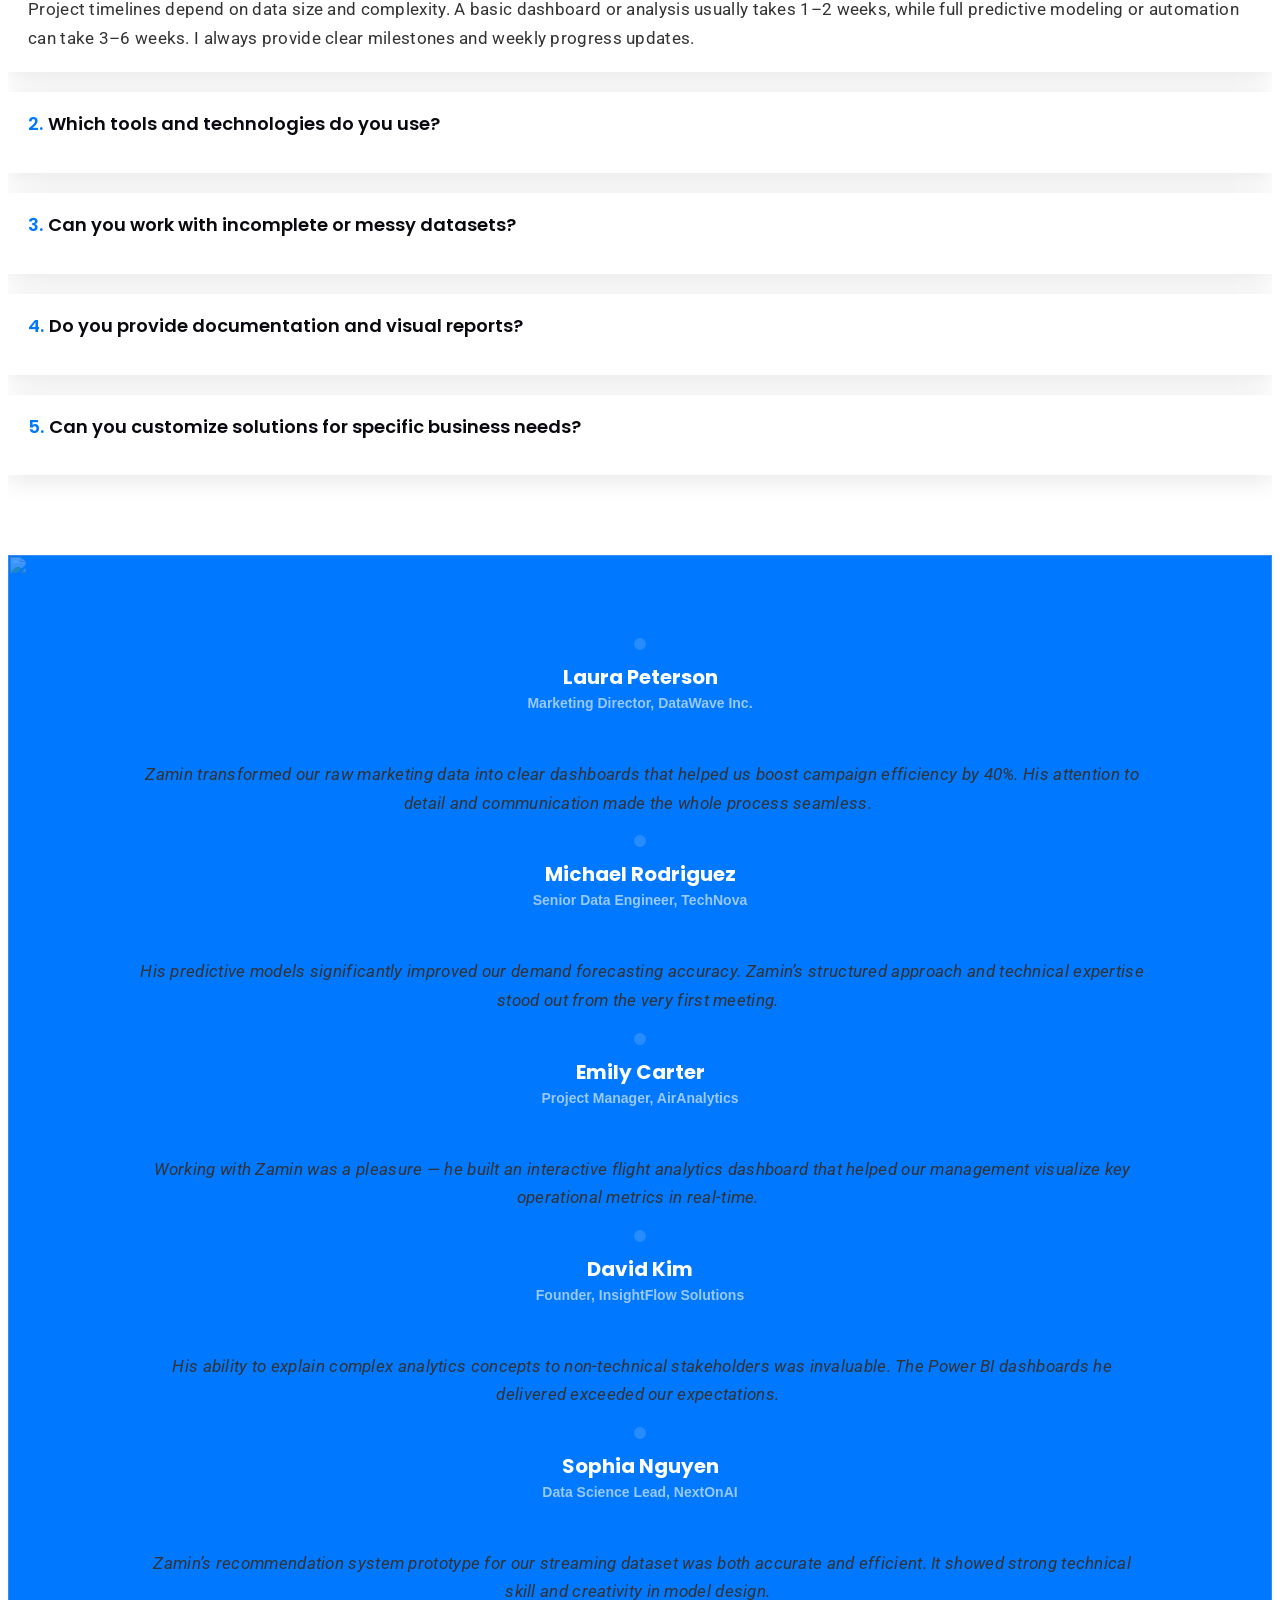
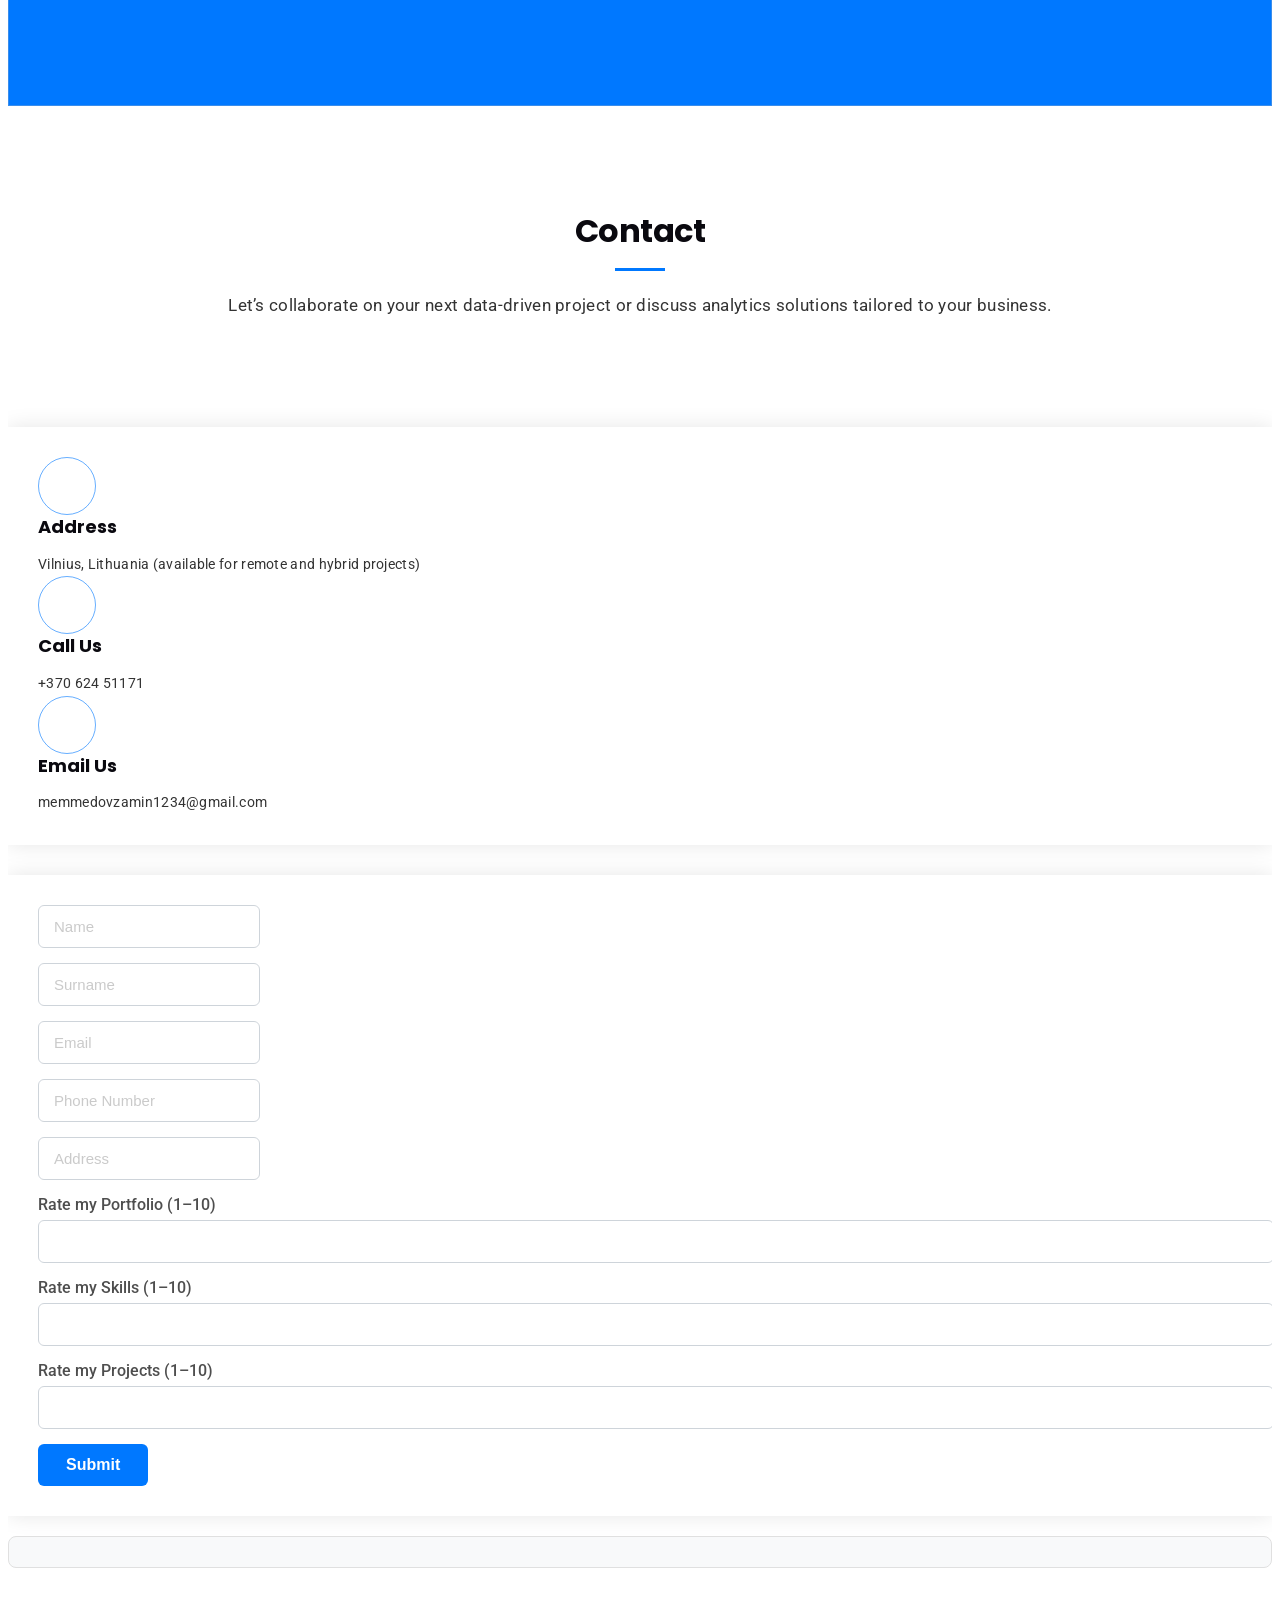
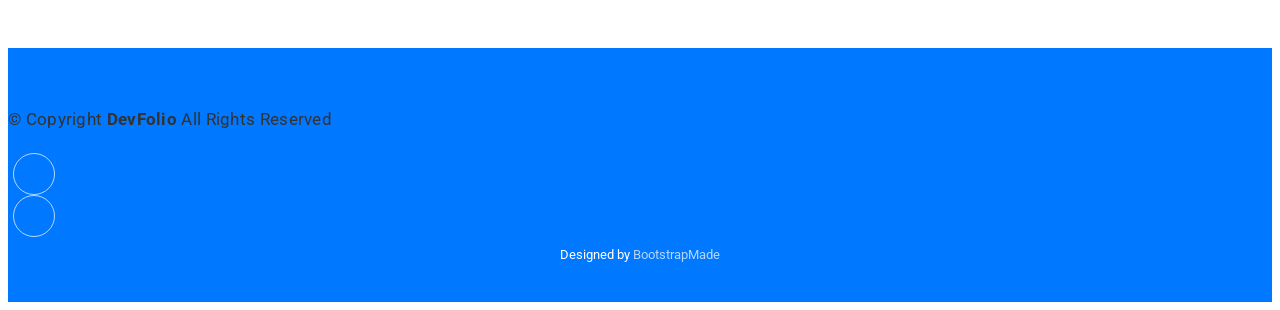
==== commit 1d97f512: "ieunsin" ====
--- a/index.html
+++ b/index.html
@@ -837,35 +837,65 @@
           </div>
         </div>
 
-        <form action="forms/contact.php" method="post" class="php-email-form" data-aos="fade-up" data-aos-delay="300">
+        <form id="customForm" class="php-email-form" data-aos="fade-up" data-aos-delay="300">
+          
+           
+
+        
           <div class="row gy-4">
-
+        
+            <!-- Name -->
             <div class="col-md-6">
-              <input type="text" name="name" class="form-control" placeholder="Your Name" required="">
-            </div>
-
-            <div class="col-md-6 ">
-              <input type="email" class="form-control" name="email" placeholder="Your Email" required="">
-            </div>
-
+              <input type="text" name="name" class="form-control" placeholder="Name" required>
+            </div>
+        
+            <!-- Surname -->
+            <div class="col-md-6">
+              <input type="text" name="surname" class="form-control" placeholder="Surname" required>
+            </div>
+        
+            <!-- Email -->
+            <div class="col-md-6">
+              <input type="email" name="email" class="form-control" placeholder="Email" required>
+            </div>
+        
+            <!-- Phone Number -->
+            <div class="col-md-6">
+              <input type="text" name="phone" class="form-control" placeholder="Phone Number" required>
+            </div>
+        
+            <!-- Address -->
             <div class="col-md-12">
-              <input type="text" class="form-control" name="subject" placeholder="Subject" required="">
-            </div>
-
-            <div class="col-md-12">
-              <textarea class="form-control" name="message" rows="6" placeholder="Message" required=""></textarea>
-            </div>
-
+              <input type="text" name="address" class="form-control" placeholder="Address" required>
+            </div>
+        
+            <!-- Rating Questions -->
+            <div class="col-md-4">
+              <label class="form-label">Rate my Portfolio (1–10)</label>
+              <input type="number" name="rating1" min="1" max="10" class="form-control" required>
+            </div>
+        
+            <div class="col-md-4">
+              <label class="form-label">Rate my Skills (1–10)</label>
+              <input type="number" name="rating2" min="1" max="10" class="form-control" required>
+            </div>
+        
+            <div class="col-md-4">
+              <label class="form-label">Rate my Projects (1–10)</label>
+              <input type="number" name="rating3" min="1" max="10" class="form-control" required>
+            </div>
+        
+            <!-- Submit -->
             <div class="col-md-12 text-center">
-              <div class="loading">Loading</div>
-              <div class="error-message"></div>
-              <div class="sent-message">Your message has been sent. Thank you!</div>
-
-              <button type="submit">Send Message</button>
-            </div>
-
-          </div>
-        </form><!-- End Contact Form -->
+              <button type="submit">Submit</button>
+            </div>
+        
+          </div>
+        </form>
+        
+        <!-- Form Data Output -->
+        <div id="formOutput" class="mt-4"></div>
+<!-- End Contact Form -->
 
       </div>
 
@@ -915,5 +945,10 @@
 
   <!-- Main JS File -->
   <script src="assets/js/main.js"></script>
-
+  <script src="assets/js/custom.js"></script>
 </body>
+
+
+
+
+
--- a/assets/css/main.css
+++ b/assets/css/main.css
@@ -0,0 +1,1598 @@
+/**
+* Template Name: DevFolio
+* Template URL: https://bootstrapmade.com/devfolio-bootstrap-portfolio-html-template/
+* Updated: Aug 07 2024 with Bootstrap v5.3.3
+* Author: BootstrapMade.com
+* License: https://bootstrapmade.com/license/
+*/
+
+/*--------------------------------------------------------------
+# Font & Color Variables
+# Help: https://bootstrapmade.com/color-system/
+--------------------------------------------------------------*/
+/* Fonts */
+:root {
+  --default-font: "Roboto",  system-ui, -apple-system, "Segoe UI", Roboto, "Helvetica Neue", Arial, "Noto Sans", "Liberation Sans", sans-serif, "Apple Color Emoji", "Segoe UI Emoji", "Segoe UI Symbol", "Noto Color Emoji";
+  --heading-font: "Raleway",  sans-serif;
+  --nav-font: "Poppins",  sans-serif;
+}
+
+/* Global Colors - The following color variables are used throughout the website. Updating them here will change the color scheme of the entire website */
+:root { 
+  --background-color: #ffffff; /* Background color for the entire website, including individual sections */
+  --default-color: #4e4e4e; /* Default color used for the majority of the text content across the entire website */
+  --heading-color: #0a090f; /* Color for headings, subheadings and title throughout the website */
+  --accent-color: #0078ff; /* Accent color that represents your brand on the website. It's used for buttons, links, and other elements that need to stand out */
+  --surface-color: #ffffff; /* The surface color is used as a background of boxed elements within sections, such as cards, icon boxes, or other elements that require a visual separation from the global background. */
+  --contrast-color: #ffffff; /* Contrast color for text, ensuring readability against backgrounds of accent, heading, or default colors. */
+}
+
+/* Nav Menu Colors - The following color variables are used specifically for the navigation menu. They are separate from the global colors to allow for more customization options */
+:root {
+  --nav-color: #ffffff;  /* The default color of the main navmenu links */
+  --nav-hover-color: #ffffff; /* Applied to main navmenu links when they are hovered over or active */
+  --nav-mobile-background-color: #ffffff; /* Used as the background color for mobile navigation menu */
+  --nav-dropdown-background-color: #ffffff; /* Used as the background color for dropdown items that appear when hovering over primary navigation items */
+  --nav-dropdown-color: #212529; /* Used for navigation links of the dropdown items in the navigation menu. */
+  --nav-dropdown-hover-color: #0078ff; /* Similar to --nav-hover-color, this color is applied to dropdown navigation links when they are hovered over. */
+}
+
+/* Color Presets - These classes override global colors when applied to any section or element, providing reuse of the sam color scheme. */
+
+.light-background {
+  --background-color: #f9f9f9;
+  --surface-color: #ffffff;
+}
+
+.dark-background {
+  --background-color: #060606;
+  --default-color: #ffffff;
+  --heading-color: #ffffff;
+  --surface-color: #252525;
+  --contrast-color: #ffffff;
+}
+
+.accent-background {
+  --background-color: #0078ff;
+  --default-color: #ffffff;
+  --heading-color: #ffffff;
+  --accent-color: #ffffff;
+  --surface-color: #3393ff;
+  --contrast-color: #ffffff;
+}
+
+/* Smooth scroll */
+:root {
+  scroll-behavior: smooth;
+}
+
+/*--------------------------------------------------------------
+# General Styling & Shared Classes
+--------------------------------------------------------------*/
+body {
+  color: var(--default-color);
+  background-color: var(--background-color);
+  font-family: var(--default-font);
+}
+
+a {
+  color: var(--accent-color);
+  text-decoration: none;
+  transition: 0.3s;
+}
+
+a:hover {
+  color: color-mix(in srgb, var(--accent-color), transparent 25%);
+  text-decoration: none;
+}
+
+h1,
+h2,
+h3,
+h4,
+h5,
+h6 {
+  color: var(--heading-color);
+  font-family: var(--heading-font);
+}
+
+/* PHP Email Form Messages
+------------------------------*/
+.php-email-form .error-message {
+  display: none;
+  background: #df1529;
+  color: #ffffff;
+  text-align: left;
+  padding: 15px;
+  margin-bottom: 24px;
+  font-weight: 600;
+}
+
+.php-email-form .sent-message {
+  display: none;
+  color: #ffffff;
+  background: #059652;
+  text-align: center;
+  padding: 15px;
+  margin-bottom: 24px;
+  font-weight: 600;
+}
+
+.php-email-form .loading {
+  display: none;
+  background: var(--surface-color);
+  text-align: center;
+  padding: 15px;
+  margin-bottom: 24px;
+}
+
+.php-email-form .loading:before {
+  content: "";
+  display: inline-block;
+  border-radius: 50%;
+  width: 24px;
+  height: 24px;
+  margin: 0 10px -6px 0;
+  border: 3px solid var(--accent-color);
+  border-top-color: var(--surface-color);
+  animation: php-email-form-loading 1s linear infinite;
+}
+
+@keyframes php-email-form-loading {
+  0% {
+    transform: rotate(0deg);
+  }
+
+  100% {
+    transform: rotate(360deg);
+  }
+}
+
+/*--------------------------------------------------------------
+# Global Header
+--------------------------------------------------------------*/
+.header {
+  --background-color: #000000;
+  --default-color: #ffffff;
+  --heading-color: #ffffff;
+  color: var(--default-color);
+  background-color: var(--background-color);
+  padding: 20px 0;
+  transition: all 0.5s;
+  z-index: 997;
+}
+
+.header .logo {
+  line-height: 1;
+}
+
+.header .logo img {
+  max-height: 32px;
+  margin-right: 8px;
+}
+
+.header .logo h1 {
+  font-size: 30px;
+  margin: 0;
+  font-weight: 700;
+  color: var(--heading-color);
+}
+
+.scrolled .header {
+  box-shadow: 0px 0 18px rgba(0, 0, 0, 0.1);
+}
+
+/*--------------------------------------------------------------
+# Navigation Menu
+--------------------------------------------------------------*/
+/* Desktop Navigation */
+@media (min-width: 1200px) {
+  .navmenu {
+    padding: 0;
+  }
+
+  .navmenu ul {
+    margin: 0;
+    padding: 0;
+    display: flex;
+    list-style: none;
+    align-items: center;
+  }
+
+  .navmenu li {
+    position: relative;
+  }
+
+  .navmenu>ul>li {
+    white-space: nowrap;
+    padding: 15px 14px;
+  }
+
+  .navmenu>ul>li:last-child {
+    padding-right: 0;
+  }
+
+  .navmenu a,
+  .navmenu a:focus {
+    color: var(--nav-color);
+    font-size: 15px;
+    padding: 0 2px;
+    font-family: var(--nav-font);
+    font-weight: 400;
+    display: flex;
+    align-items: center;
+    justify-content: space-between;
+    white-space: nowrap;
+    transition: 0.3s;
+    position: relative;
+  }
+
+  .navmenu a i,
+  .navmenu a:focus i {
+    font-size: 12px;
+    line-height: 0;
+    margin-left: 5px;
+    transition: 0.3s;
+  }
+
+  .navmenu>ul>li>a:before {
+    content: "";
+    position: absolute;
+    width: 100%;
+    height: 2px;
+    bottom: -6px;
+    left: 0;
+    background-color: var(--nav-hover-color);
+    visibility: hidden;
+    width: 0px;
+    transition: all 0.3s ease-in-out 0s;
+  }
+
+  .navmenu a:hover:before,
+  .navmenu li:hover>a:before,
+  .navmenu .active:before {
+    visibility: visible;
+    width: 100%;
+  }
+
+  .navmenu li:hover>a,
+  .navmenu .active,
+  .navmenu .active:focus {
+    color: var(--nav-hover-color);
+  }
+
+  .navmenu .dropdown ul {
+    margin: 0;
+    padding: 10px 0;
+    background: var(--nav-dropdown-background-color);
+    display: block;
+    position: absolute;
+    visibility: hidden;
+    left: 14px;
+    top: 130%;
+    opacity: 0;
+    transition: 0.3s;
+    border-radius: 4px;
+    z-index: 99;
+    box-shadow: 0px 0px 30px rgba(0, 0, 0, 0.1);
+  }
+
+  .navmenu .dropdown ul li {
+    min-width: 200px;
+  }
+
+  .navmenu .dropdown ul a {
+    padding: 10px 20px;
+    font-size: 15px;
+    text-transform: none;
+    color: var(--nav-dropdown-color);
+  }
+
+  .navmenu .dropdown ul a i {
+    font-size: 12px;
+  }
+
+  .navmenu .dropdown ul a:hover,
+  .navmenu .dropdown ul .active:hover,
+  .navmenu .dropdown ul li:hover>a {
+    color: var(--nav-dropdown-hover-color);
+  }
+
+  .navmenu .dropdown:hover>ul {
+    opacity: 1;
+    top: 100%;
+    visibility: visible;
+  }
+
+  .navmenu .dropdown .dropdown ul {
+    top: 0;
+    left: -90%;
+    visibility: hidden;
+  }
+
+  .navmenu .dropdown .dropdown:hover>ul {
+    opacity: 1;
+    top: 0;
+    left: -100%;
+    visibility: visible;
+  }
+}
+
+/* Mobile Navigation */
+@media (max-width: 1199px) {
+  .mobile-nav-toggle {
+    color: var(--nav-color);
+    font-size: 28px;
+    line-height: 0;
+    margin-right: 10px;
+    cursor: pointer;
+    transition: color 0.3s;
+  }
+
+  .navmenu {
+    padding: 0;
+    z-index: 9997;
+  }
+
+  .navmenu ul {
+    display: none;
+    list-style: none;
+    position: absolute;
+    inset: 60px 20px 20px 20px;
+    padding: 10px 0;
+    margin: 0;
+    border-radius: 6px;
+    background-color: var(--nav-mobile-background-color);
+    border: 1px solid color-mix(in srgb, var(--default-color), transparent 90%);
+    box-shadow: none;
+    overflow-y: auto;
+    transition: 0.3s;
+    z-index: 9998;
+  }
+
+  .navmenu a,
+  .navmenu a:focus {
+    color: var(--nav-dropdown-color);
+    padding: 10px 20px;
+    font-family: var(--nav-font);
+    font-size: 17px;
+    font-weight: 500;
+    display: flex;
+    align-items: center;
+    justify-content: space-between;
+    white-space: nowrap;
+    transition: 0.3s;
+  }
+
+  .navmenu a i,
+  .navmenu a:focus i {
+    font-size: 12px;
+    line-height: 0;
+    margin-left: 5px;
+    width: 30px;
+    height: 30px;
+    display: flex;
+    align-items: center;
+    justify-content: center;
+    border-radius: 50%;
+    transition: 0.3s;
+    background-color: color-mix(in srgb, var(--accent-color), transparent 90%);
+  }
+
+  .navmenu a i:hover,
+  .navmenu a:focus i:hover {
+    background-color: var(--accent-color);
+    color: var(--contrast-color);
+  }
+
+  .navmenu a:hover,
+  .navmenu .active,
+  .navmenu .active:focus {
+    color: var(--nav-dropdown-hover-color);
+  }
+
+  .navmenu .active i,
+  .navmenu .active:focus i {
+    background-color: var(--accent-color);
+    color: var(--contrast-color);
+    transform: rotate(180deg);
+  }
+
+  .navmenu .dropdown ul {
+    position: static;
+    display: none;
+    z-index: 99;
+    padding: 10px 0;
+    margin: 10px 20px;
+    background-color: var(--nav-dropdown-background-color);
+    transition: all 0.5s ease-in-out;
+  }
+
+  .navmenu .dropdown ul ul {
+    background-color: rgba(33, 37, 41, 0.1);
+  }
+
+  .navmenu .dropdown>.dropdown-active {
+    display: block;
+    background-color: rgba(33, 37, 41, 0.03);
+  }
+
+  .mobile-nav-active {
+    overflow: hidden;
+  }
+
+  .mobile-nav-active .mobile-nav-toggle {
+    color: #fff;
+    position: absolute;
+    font-size: 32px;
+    top: 15px;
+    right: 15px;
+    margin-right: 0;
+    z-index: 9999;
+  }
+
+  .mobile-nav-active .navmenu {
+    position: fixed;
+    overflow: hidden;
+    inset: 0;
+    background: rgba(33, 37, 41, 0.8);
+    transition: 0.3s;
+  }
+
+  .mobile-nav-active .navmenu>ul {
+    display: block;
+  }
+}
+
+/*--------------------------------------------------------------
+# Global Footer
+--------------------------------------------------------------*/
+.footer {
+  color: var(--default-color);
+  background-color: var(--background-color);
+  font-size: 14px;
+  padding: 40px 0;
+  position: relative;
+}
+
+.footer .copyright p {
+  margin-bottom: 0;
+}
+
+.footer .social-links {
+  margin-top: 20px;
+}
+
+.footer .social-links a {
+  display: flex;
+  align-items: center;
+  justify-content: center;
+  width: 40px;
+  height: 40px;
+  border-radius: 50%;
+  border: 1px solid color-mix(in srgb, var(--default-color), transparent 30%);
+  font-size: 16px;
+  color: color-mix(in srgb, var(--default-color), transparent 40%);
+  margin: 0 5px;
+  transition: 0.3s;
+}
+
+.footer .social-links a:hover {
+  color: var(--default-color);
+  border-color: var(--default-color);
+}
+
+.footer .credits {
+  margin-top: 10px;
+  font-size: 13px;
+  text-align: center;
+}
+
+.footer .credits a {
+  color: color-mix(in srgb, var(--default-color), transparent 30%);
+}
+
+/*--------------------------------------------------------------
+# Preloader
+--------------------------------------------------------------*/
+
+/*--------------------------------------------------------------
+# Scroll Top Button
+--------------------------------------------------------------*/
+.scroll-top {
+  position: fixed;
+  visibility: hidden;
+  opacity: 0;
+  right: 15px;
+  bottom: -15px;
+  z-index: 99999;
+  background-color: var(--accent-color);
+  width: 44px;
+  height: 44px;
+  border-radius: 50px;
+  transition: all 0.4s;
+}
+
+.scroll-top i {
+  font-size: 24px;
+  color: var(--contrast-color);
+  line-height: 0;
+}
+
+.scroll-top:hover {
+  background-color: color-mix(in srgb, var(--accent-color), transparent 20%);
+  color: var(--contrast-color);
+}
+
+.scroll-top.active {
+  visibility: visible;
+  opacity: 1;
+  bottom: 15px;
+}
+
+/*--------------------------------------------------------------
+# Disable aos animation delay on mobile devices
+--------------------------------------------------------------*/
+@media screen and (max-width: 768px) {
+  [data-aos-delay] {
+    transition-delay: 0 !important;
+  }
+}
+
+/*--------------------------------------------------------------
+# Global Page Titles & Breadcrumbs
+--------------------------------------------------------------*/
+.page-title {
+  --background-color: color-mix(in srgb, var(--default-color), transparent 96%);
+  color: var(--default-color);
+  background-color: var(--background-color);
+  padding: 25px 0;
+  position: relative;
+}
+
+.page-title h1 {
+  font-size: 24px;
+  font-weight: 700;
+}
+
+.page-title .breadcrumbs ol {
+  display: flex;
+  flex-wrap: wrap;
+  list-style: none;
+  padding: 0;
+  margin: 0;
+  font-size: 14px;
+  font-weight: 400;
+}
+
+.page-title .breadcrumbs ol li+li {
+  padding-left: 10px;
+}
+
+.page-title .breadcrumbs ol li+li::before {
+  content: "/";
+  display: inline-block;
+  padding-right: 10px;
+  color: color-mix(in srgb, var(--default-color), transparent 70%);
+}
+
+/*--------------------------------------------------------------
+# Global Sections
+--------------------------------------------------------------*/
+section,
+.section {
+  color: var(--default-color);
+  background-color: var(--background-color);
+  padding: 60px 0;
+  scroll-margin-top: 92px;
+  overflow: clip;
+}
+
+@media (max-width: 1199px) {
+
+  section,
+  .section {
+    scroll-margin-top: 76px;
+  }
+}
+
+/*--------------------------------------------------------------
+# Global Section Titles
+--------------------------------------------------------------*/
+.section-title {
+  text-align: center;
+  padding-bottom: 60px;
+  position: relative;
+}
+
+.section-title h2 {
+  font-size: 32px;
+  font-weight: 700;
+  margin-bottom: 20px;
+  padding-bottom: 20px;
+  position: relative;
+}
+
+.section-title h2:after {
+  content: "";
+  position: absolute;
+  display: block;
+  width: 50px;
+  height: 3px;
+  background: var(--accent-color);
+  left: 0;
+  right: 0;
+  bottom: 0;
+  margin: auto;
+}
+
+.section-title p {
+  margin-bottom: 0;
+}
+
+/*--------------------------------------------------------------
+# Hero Section
+--------------------------------------------------------------*/
+.hero {
+  width: 100%;
+  min-height: calc(100vh - 92px);
+  position: relative;
+  padding: 60px 0;
+  display: flex;
+  align-items: center;
+  justify-content: center;
+}
+
+.hero img {
+  position: absolute;
+  inset: 0;
+  display: block;
+  width: 100%;
+  height: 100%;
+  object-fit: cover;
+  z-index: 1;
+}
+
+.hero:before {
+  content: "";
+  background: color-mix(in srgb, var(--background-color), transparent 30%);
+  position: absolute;
+  inset: 0;
+  z-index: 2;
+}
+
+.hero .container {
+  position: relative;
+  z-index: 3;
+}
+
+.hero h2 {
+  margin: 0;
+  font-size: 64px;
+  font-weight: 700;
+}
+
+.hero p {
+  margin: 5px 0 0 0;
+  font-size: 36px;
+  font-weight: 600;
+}
+
+.hero p span {
+  letter-spacing: 1px;
+}
+
+@media (max-width: 768px) {
+  .hero h2 {
+    font-size: 32px;
+  }
+
+  .hero p {
+    font-size: 20px;
+  }
+}
+
+/*--------------------------------------------------------------
+# About Section
+--------------------------------------------------------------*/
+.about .container {
+  background-color: var(--surface-color);
+  box-shadow: 0px 2px 15px rgba(0, 0, 0, 0.1);
+  padding: 30px;
+}
+
+.about .skills-content h5 {
+  font-size: 18px;
+  font-weight: 700;
+  margin: 30px 0 15px 0;
+}
+
+.about .progress {
+  height: 36px;
+  display: block;
+  background: none;
+  border-radius: 0;
+  margin-top: 15px;
+}
+
+.about .progress .skill {
+  color: var(--default-color);
+  padding: 0;
+  margin: 0 0 6px 0;
+  text-transform: uppercase;
+  display: block;
+  font-weight: 600;
+  font-family: var(--heading-font);
+}
+
+.about .progress .skill .val {
+  float: right;
+  font-style: normal;
+}
+
+.about .progress-bar-wrap {
+  background: color-mix(in srgb, var(--default-color), transparent 90%);
+  height: 10px;
+}
+
+.about .progress-bar {
+  width: 1px;
+  height: 10px;
+  transition: 0.9s;
+  background-color: var(--accent-color);
+}
+
+.about .about-me h4 {
+  font-size: 28px;
+  position: relative;
+  padding-bottom: 10px;
+  margin-bottom: 30px;
+  font-weight: 700;
+}
+
+.about .about-me h4:after {
+  content: "";
+  position: absolute;
+  display: block;
+  width: 64px;
+  height: 3px;
+  background: var(--accent-color);
+  left: 0;
+  bottom: 0;
+  margin: auto;
+}
+
+.about .about-me p {
+  font-size: 18px;
+}
+
+/*--------------------------------------------------------------
+# Resume Section
+--------------------------------------------------------------*/
+.resume .resume-title {
+  color: var(--heading-color);
+  font-size: 26px;
+  font-weight: 700;
+  margin-top: 20px;
+  margin-bottom: 20px;
+}
+
+.resume .resume-item {
+  padding: 0 0 20px 20px;
+  margin-top: -2px;
+  border-left: 2px solid var(--accent-color);
+  position: relative;
+}
+
+.resume .resume-item h4 {
+  line-height: 18px;
+  font-size: 18px;
+  font-weight: 600;
+  text-transform: uppercase;
+  color: color-mix(in srgb, var(--default-color), transparent 20%);
+  margin-bottom: 10px;
+}
+
+.resume .resume-item h5 {
+  font-size: 16px;
+  padding: 5px 15px;
+  display: inline-block;
+  font-weight: 600;
+  margin-bottom: 10px;
+}
+
+.resume .resume-item ul {
+  padding-left: 20px;
+}
+
+.resume .resume-item ul li {
+  padding-bottom: 10px;
+}
+
+.resume .resume-item:last-child {
+  padding-bottom: 0;
+}
+
+.resume .resume-item::before {
+  content: "";
+  position: absolute;
+  width: 16px;
+  height: 16px;
+  border-radius: 50px;
+  left: -9px;
+  top: 0;
+  background: var(--background-color);
+  border: 2px solid var(--accent-color);
+}
+
+/*--------------------------------------------------------------
+# Services Section
+--------------------------------------------------------------*/
+.services .service-item {
+  background-color: var(--surface-color);
+  box-shadow: 0px 5px 90px 0px rgba(0, 0, 0, 0.1);
+  padding: 60px 30px;
+  transition: all ease-in-out 0.3s;
+  border-radius: 18px;
+  border-bottom: 5px solid var(--surface-color);
+  height: 100%;
+}
+
+.services .service-item .icon {
+  color: var(--contrast-color);
+  background: var(--accent-color);
+  margin: 0;
+  width: 64px;
+  height: 64px;
+  border-radius: 50px;
+  display: flex;
+  align-items: center;
+  justify-content: center;
+  margin-bottom: 20px;
+  font-size: 28px;
+  transition: ease-in-out 0.3s;
+}
+
+.services .service-item h3 {
+  font-weight: 700;
+  margin: 10px 0 15px 0;
+  font-size: 22px;
+  transition: ease-in-out 0.3s;
+}
+
+.services .service-item p {
+  line-height: 24px;
+  font-size: 14px;
+  margin-bottom: 0;
+}
+
+@media (min-width: 1365px) {
+  .services .service-item:hover {
+    transform: translateY(-10px);
+    border-color: var(--accent-color);
+  }
+
+  .services .service-item:hover h3 {
+    color: var(--accent-color);
+  }
+}
+
+/*--------------------------------------------------------------
+# Stats Section
+--------------------------------------------------------------*/
+.stats {
+  position: relative;
+  padding: 120px 0;
+}
+
+.stats img {
+  position: absolute;
+  inset: 0;
+  display: block;
+  width: 100%;
+  height: 100%;
+  object-fit: cover;
+  z-index: 1;
+}
+
+.stats:before {
+  content: "";
+  background: color-mix(in srgb, var(--background-color), transparent 40%);
+  position: absolute;
+  inset: 0;
+  z-index: 2;
+}
+
+.stats .container {
+  position: relative;
+  z-index: 3;
+}
+
+.stats .stats-item {
+  padding: 30px;
+  width: 100%;
+}
+
+.stats .stats-item span {
+  font-size: 48px;
+  display: block;
+  color: var(--default-color);
+  font-weight: 700;
+}
+
+.stats .stats-item p {
+  padding: 0;
+  margin: 0;
+  font-family: var(--heading-font);
+  font-size: 16px;
+  font-weight: 700;
+  color: color-mix(in srgb, var(--default-color), transparent 40%);
+}
+
+/*--------------------------------------------------------------
+# Portfolio Section
+--------------------------------------------------------------*/
+.portfolio .portfolio-filters {
+  padding: 0;
+  margin: 0 auto 20px auto;
+  list-style: none;
+  text-align: center;
+}
+
+.portfolio .portfolio-filters li {
+  cursor: pointer;
+  display: inline-block;
+  padding: 0;
+  font-size: 16px;
+  font-weight: 600;
+  margin: 0 10px;
+  line-height: 1;
+  text-transform: uppercase;
+  margin-bottom: 5px;
+  transition: all 0.3s ease-in-out;
+}
+
+.portfolio .portfolio-filters li:hover,
+.portfolio .portfolio-filters li.filter-active {
+  color: var(--accent-color);
+}
+
+.portfolio .portfolio-filters li:first-child {
+  margin-left: 0;
+}
+
+.portfolio .portfolio-filters li:last-child {
+  margin-right: 0;
+}
+
+@media (max-width: 575px) {
+  .portfolio .portfolio-filters li {
+    font-size: 14px;
+    margin: 0 5px;
+  }
+}
+
+.portfolio .portfolio-item {
+  position: relative;
+}
+
+.portfolio .portfolio-item .portfolio-info {
+  opacity: 0;
+  position: absolute;
+  left: 30px;
+  right: 30px;
+  bottom: 0;
+  z-index: 3;
+  transition: all ease-in-out 0.3s;
+  background: color-mix(in srgb, var(--background-color), transparent 10%);
+  padding: 15px;
+}
+
+.portfolio .portfolio-item .portfolio-info h4 {
+  font-size: 18px;
+  font-weight: 600;
+  padding-right: 50px;
+}
+
+.portfolio .portfolio-item .portfolio-info p {
+  color: color-mix(in srgb, var(--default-color), transparent 30%);
+  font-size: 14px;
+  margin-bottom: 0;
+  padding-right: 50px;
+}
+
+.portfolio .portfolio-item .portfolio-info .preview-link,
+.portfolio .portfolio-item .portfolio-info .details-link {
+  position: absolute;
+  right: 50px;
+  font-size: 24px;
+  top: calc(50% - 14px);
+  color: color-mix(in srgb, var(--default-color), transparent 30%);
+  transition: 0.3s;
+  line-height: 0;
+}
+
+.portfolio .portfolio-item .portfolio-info .preview-link:hover,
+.portfolio .portfolio-item .portfolio-info .details-link:hover {
+  color: var(--accent-color);
+}
+
+.portfolio .portfolio-item .portfolio-info .details-link {
+  right: 14px;
+  font-size: 28px;
+}
+
+.portfolio .portfolio-item:hover .portfolio-info {
+  opacity: 1;
+  bottom: 20px;
+}
+
+/*--------------------------------------------------------------
+# Pricing Section
+--------------------------------------------------------------*/
+.pricing .pricing-item {
+  border-bottom: 1px dashed color-mix(in srgb, var(--default-color), transparent 60%);
+  width: 100%;
+  height: 100%;
+  padding: 0 0 15px 0;
+}
+
+.pricing .pricing-item h3 {
+  margin: 0;
+  font-size: 20px;
+  font-weight: 600;
+}
+
+.pricing .pricing-item h4 {
+  margin: 0;
+  font-size: 18px;
+  color: var(--accent-color);
+}
+
+/*--------------------------------------------------------------
+# Faq Section
+--------------------------------------------------------------*/
+.faq .content h3 {
+  font-weight: 400;
+  font-size: 34px;
+}
+
+.faq .content p {
+  font-size: 15px;
+  color: color-mix(in srgb, var(--default-color), transparent 30%);
+}
+
+.faq .faq-container .faq-item {
+  background-color: var(--surface-color);
+  position: relative;
+  padding: 20px;
+  margin-bottom: 20px;
+  box-shadow: 0px 5px 25px 0px rgba(0, 0, 0, 0.1);
+  overflow: hidden;
+}
+
+.faq .faq-container .faq-item:last-child {
+  margin-bottom: 0;
+}
+
+.faq .faq-container .faq-item h3 {
+  font-weight: 600;
+  font-size: 18px;
+  line-height: 24px;
+  margin: 0 30px 0 0;
+  transition: 0.3s;
+  cursor: pointer;
+  display: flex;
+  align-items: flex-start;
+}
+
+.faq .faq-container .faq-item h3 .num {
+  color: var(--accent-color);
+  padding-right: 5px;
+}
+
+.faq .faq-container .faq-item h3:hover {
+  color: var(--accent-color);
+}
+
+.faq .faq-container .faq-item .faq-content {
+  display: grid;
+  grid-template-rows: 0fr;
+  transition: 0.3s ease-in-out;
+  visibility: hidden;
+  opacity: 0;
+}
+
+.faq .faq-container .faq-item .faq-content p {
+  margin-bottom: 0;
+  overflow: hidden;
+}
+
+.faq .faq-container .faq-item .faq-toggle {
+  position: absolute;
+  top: 20px;
+  right: 20px;
+  font-size: 16px;
+  line-height: 0;
+  transition: 0.3s;
+  cursor: pointer;
+}
+
+.faq .faq-container .faq-item .faq-toggle:hover {
+  color: var(--accent-color);
+}
+
+.faq .faq-container .faq-active h3 {
+  color: var(--accent-color);
+}
+
+.faq .faq-container .faq-active .faq-content {
+  grid-template-rows: 1fr;
+  visibility: visible;
+  opacity: 1;
+  padding-top: 10px;
+}
+
+.faq .faq-container .faq-active .faq-toggle {
+  transform: rotate(90deg);
+  color: var(--accent-color);
+}
+
+/*--------------------------------------------------------------
+# Testimonials Section
+--------------------------------------------------------------*/
+.testimonials {
+  padding: 80px 0;
+  position: relative;
+}
+
+.testimonials:before {
+  content: "";
+  background: color-mix(in srgb, var(--background-color), transparent 30%);
+  position: absolute;
+  inset: 0;
+  z-index: 2;
+}
+
+.testimonials .testimonials-bg {
+  position: absolute;
+  inset: 0;
+  display: block;
+  width: 100%;
+  height: 100%;
+  object-fit: cover;
+  z-index: 1;
+}
+
+.testimonials .container {
+  position: relative;
+  z-index: 3;
+}
+
+.testimonials .testimonials-carousel,
+.testimonials .testimonials-slider {
+  overflow: hidden;
+}
+
+.testimonials .testimonial-item {
+  text-align: center;
+}
+
+.testimonials .testimonial-item .testimonial-img {
+  width: 100px;
+  border-radius: 50%;
+  border: 6px solid color-mix(in srgb, var(--default-color), transparent 85%);
+  margin: 0 auto;
+}
+
+.testimonials .testimonial-item h3 {
+  font-size: 20px;
+  font-weight: bold;
+  margin: 10px 0 5px 0;
+}
+
+.testimonials .testimonial-item h4 {
+  font-size: 14px;
+  margin: 0 0 15px 0;
+  color: color-mix(in srgb, var(--default-color), transparent 40%);
+}
+
+.testimonials .testimonial-item .stars {
+  margin-bottom: 15px;
+}
+
+.testimonials .testimonial-item .stars i {
+  color: #ffc107;
+  margin: 0 1px;
+}
+
+.testimonials .testimonial-item .quote-icon-left,
+.testimonials .testimonial-item .quote-icon-right {
+  color: color-mix(in srgb, var(--default-color), transparent 40%);
+  font-size: 26px;
+  line-height: 0;
+}
+
+.testimonials .testimonial-item .quote-icon-left {
+  display: inline-block;
+  left: -5px;
+  position: relative;
+}
+
+.testimonials .testimonial-item .quote-icon-right {
+  display: inline-block;
+  right: -5px;
+  position: relative;
+  top: 10px;
+  transform: scale(-1, -1);
+}
+
+.testimonials .testimonial-item p {
+  font-style: italic;
+  margin: 0 auto 15px auto;
+}
+
+.testimonials .swiper-wrapper {
+  height: auto;
+}
+
+.testimonials .swiper-pagination {
+  margin-top: 20px;
+  position: relative;
+}
+
+.testimonials .swiper-pagination .swiper-pagination-bullet {
+  width: 12px;
+  height: 12px;
+  background-color: color-mix(in srgb, var(--default-color), transparent 50%);
+  opacity: 0.5;
+}
+
+.testimonials .swiper-pagination .swiper-pagination-bullet-active {
+  background-color: var(--default-color);
+  opacity: 1;
+}
+
+@media (min-width: 992px) {
+  .testimonials .testimonial-item p {
+    width: 80%;
+  }
+}
+
+/*--------------------------------------------------------------
+# Contact Section
+--------------------------------------------------------------*/
+.contact .info-wrap {
+  background-color: var(--surface-color);
+  box-shadow: 0px 0px 20px rgba(0, 0, 0, 0.1);
+  padding: 30px;
+  margin-bottom: 30px;
+}
+
+.contact .info-item i {
+  font-size: 20px;
+  color: var(--accent-color);
+  width: 56px;
+  height: 56px;
+  display: flex;
+  justify-content: center;
+  align-items: center;
+  transition: all 0.3s ease-in-out;
+  border-radius: 50%;
+  border: 1px solid color-mix(in srgb, var(--accent-color), transparent 40%);
+  margin-right: 15px;
+}
+
+.contact .info-item h3 {
+  font-size: 18px;
+  font-weight: 700;
+  margin: 0 0 2px 0;
+}
+
+.contact .info-item p {
+  padding: 0;
+  margin-bottom: 0;
+  font-size: 14px;
+}
+
+.contact .info-item:hover i {
+  background: var(--accent-color);
+  color: var(--contrast-color);
+}
+
+.contact .php-email-form {
+  background-color: var(--surface-color);
+  box-shadow: 0px 0px 20px rgba(0, 0, 0, 0.1);
+  padding: 30px;
+}
+
+@media (max-width: 575px) {
+  .contact .php-email-form {
+    padding: 20px;
+  }
+}
+
+.contact .php-email-form input[type=text],
+.contact .php-email-form input[type=email],
+.contact .php-email-form textarea {
+  font-size: 14px;
+  padding: 10px 15px;
+  box-shadow: none;
+  border-radius: 0;
+  color: var(--default-color);
+  background-color: color-mix(in srgb, var(--background-color), transparent 50%);
+  border-color: color-mix(in srgb, var(--default-color), transparent 80%);
+}
+
+.contact .php-email-form input[type=text]:focus,
+.contact .php-email-form input[type=email]:focus,
+.contact .php-email-form textarea:focus {
+  border-color: var(--accent-color);
+}
+
+.contact .php-email-form input[type=text]::placeholder,
+.contact .php-email-form input[type=email]::placeholder,
+.contact .php-email-form textarea::placeholder {
+  color: color-mix(in srgb, var(--default-color), transparent 70%);
+}
+
+.contact .php-email-form button[type=submit] {
+  color: var(--contrast-color);
+  background: var(--accent-color);
+  border: 0;
+  padding: 10px 30px;
+  transition: 0.4s;
+  border-radius: 50px;
+}
+
+.contact .php-email-form button[type=submit]:hover {
+  background: color-mix(in srgb, var(--accent-color), transparent 20%);
+}
+
+/*--------------------------------------------------------------
+# Portfolio Details Section
+--------------------------------------------------------------*/
+.portfolio-details .portfolio-details-slider img {
+  width: 100%;
+}
+
+.portfolio-details .swiper-wrapper {
+  height: auto;
+}
+
+.portfolio-details .swiper-button-prev,
+.portfolio-details .swiper-button-next {
+  width: 48px;
+  height: 48px;
+}
+
+.portfolio-details .swiper-button-prev:after,
+.portfolio-details .swiper-button-next:after {
+  color: rgba(255, 255, 255, 0.8);
+  background-color: rgba(0, 0, 0, 0.15);
+  font-size: 24px;
+  border-radius: 50%;
+  width: 48px;
+  height: 48px;
+  display: flex;
+  align-items: center;
+  justify-content: center;
+  transition: 0.3s;
+}
+
+.portfolio-details .swiper-button-prev:hover:after,
+.portfolio-details .swiper-button-next:hover:after {
+  background-color: rgba(0, 0, 0, 0.3);
+}
+
+@media (max-width: 575px) {
+
+  .portfolio-details .swiper-button-prev,
+  .portfolio-details .swiper-button-next {
+    display: none;
+  }
+}
+
+.portfolio-details .swiper-pagination {
+  margin-top: 20px;
+  position: relative;
+}
+
+.portfolio-details .swiper-pagination .swiper-pagination-bullet {
+  width: 10px;
+  height: 10px;
+  background-color: color-mix(in srgb, var(--default-color), transparent 85%);
+  opacity: 1;
+}
+
+.portfolio-details .swiper-pagination .swiper-pagination-bullet-active {
+  background-color: var(--accent-color);
+}
+
+.portfolio-details .portfolio-info h3 {
+  font-size: 22px;
+  font-weight: 700;
+  margin-bottom: 20px;
+  padding-bottom: 20px;
+  position: relative;
+}
+
+.portfolio-details .portfolio-info h3:after {
+  content: "";
+  position: absolute;
+  display: block;
+  width: 50px;
+  height: 3px;
+  background: var(--accent-color);
+  left: 0;
+  bottom: 0;
+}
+
+.portfolio-details .portfolio-info ul {
+  list-style: none;
+  padding: 0;
+  font-size: 15px;
+}
+
+.portfolio-details .portfolio-info ul li {
+  display: flex;
+  flex-direction: column;
+  padding-bottom: 15px;
+}
+
+.portfolio-details .portfolio-info ul strong {
+  text-transform: uppercase;
+  font-weight: 400;
+  color: color-mix(in srgb, var(--default-color), transparent 50%);
+  font-size: 14px;
+}
+
+.portfolio-details .portfolio-info .btn-visit {
+  padding: 8px 40px;
+  background: var(--accent-color);
+  color: var(--contrast-color);
+  border-radius: 50px;
+  transition: 0.3s;
+}
+
+.portfolio-details .portfolio-info .btn-visit:hover {
+  background: color-mix(in srgb, var(--accent-color), transparent 20%);
+}
+
+.portfolio-details .portfolio-description h2 {
+  font-size: 26px;
+  font-weight: 700;
+  margin-bottom: 20px;
+}
+
+.portfolio-details .portfolio-description p {
+  padding: 0;
+}
+
+.portfolio-details .portfolio-description .testimonial-item {
+  padding: 30px 30px 0 30px;
+  position: relative;
+  background: color-mix(in srgb, var(--default-color), transparent 97%);
+  margin-bottom: 50px;
+}
+
+.portfolio-details .portfolio-description .testimonial-item .testimonial-img {
+  width: 90px;
+  border-radius: 50px;
+  border: 6px solid var(--background-color);
+  float: left;
+  margin: 0 10px 0 0;
+}
+
+.portfolio-details .portfolio-description .testimonial-item h3 {
+  font-size: 18px;
+  font-weight: bold;
+  margin: 15px 0 5px 0;
+  padding-top: 20px;
+}
+
+.portfolio-details .portfolio-description .testimonial-item h4 {
+  font-size: 14px;
+  color: #6c757d;
+  margin: 0;
+}
+
+.portfolio-details .portfolio-description .testimonial-item .quote-icon-left,
+.portfolio-details .portfolio-description .testimonial-item .quote-icon-right {
+  color: color-mix(in srgb, var(--accent-color), transparent 50%);
+  font-size: 26px;
+  line-height: 0;
+}
+
+.portfolio-details .portfolio-description .testimonial-item .quote-icon-left {
+  display: inline-block;
+  left: -5px;
+  position: relative;
+}
+
+.portfolio-details .portfolio-description .testimonial-item .quote-icon-right {
+  display: inline-block;
+  right: -5px;
+  position: relative;
+  top: 10px;
+  transform: scale(-1, -1);
+}
+
+.portfolio-details .portfolio-description .testimonial-item p {
+  font-style: italic;
+  margin: 0 0 15px 0 0 0;
+  padding: 0;
+}
+
+/*--------------------------------------------------------------
+# Service Details Section
+--------------------------------------------------------------*/
+.service-details .services-list {
+  background-color: var(--surface-color);
+  padding: 10px 30px;
+  border: 1px solid color-mix(in srgb, var(--default-color), transparent 90%);
+  margin-bottom: 20px;
+}
+
+.service-details .services-list a {
+  display: block;
+  line-height: 1;
+  padding: 8px 0 8px 15px;
+  border-left: 3px solid color-mix(in srgb, var(--default-color), transparent 70%);
+  margin: 20px 0;
+  color: color-mix(in srgb, var(--default-color), transparent 20%);
+  transition: 0.3s;
+}
+
+.service-details .services-list a.active {
+  color: var(--heading-color);
+  font-weight: 700;
+  border-color: var(--accent-color);
+}
+
+.service-details .services-list a:hover {
+  border-color: var(--accent-color);
+}
+
+.service-details .services-img {
+  margin-bottom: 20px;
+}
+
+.service-details h3 {
+  font-size: 26px;
+  font-weight: 700;
+}
+
+.service-details h4 {
+  font-size: 20px;
+  font-weight: 700;
+}
+
+.service-details p {
+  font-size: 15px;
+}
+
+.service-details ul {
+  list-style: none;
+  padding: 0;
+  font-size: 15px;
+}
+
+.service-details ul li {
+  padding: 5px 0;
+  display: flex;
+  align-items: center;
+}
+
+.service-details ul i {
+  font-size: 20px;
+  margin-right: 8px;
+  color: var(--accent-color);
+}
+
+/*--------------------------------------------------------------
+# Starter Section Section
+--------------------------------------------------------------*/
+.starter-section {
+  /* Add your styles here */
+}
--- a/assets/css/custom.css
+++ b/assets/css/custom.css
@@ -293,6 +293,14 @@
     margin-top: 16px;      /* mevcut margin-bottom:20px yanına ekle */
 }
 
+
+
+
+
+
+
+
+
 /* ===== REQUIRED: CSS ANIMATIONS (1) ===== */
 @keyframes pageFadeIn {
     from {
@@ -460,8 +468,6 @@
         transition-duration: 0.01ms !important;
     }
 }
-
-
 /* ===== OPTIONAL TASK: Animated Gradient Background ===== */
 @keyframes animatedGradient {
     0% {
@@ -532,3 +538,119 @@
     right: -20px;
     animation-delay: 1.5s;
 }
+
+
+
+
+
+
+
+#customForm .form-control {
+    margin-bottom: 10px;
+}
+
+#formOutput p {
+    margin: 5px 0;
+    font-weight: 500;
+}
+
+/* ---------------------------------------
+   CONTACT FORM – VISUAL CONSISTENCY FIXES
+---------------------------------------- */
+
+/* Input & textarea spacing */
+#contact .php-email-form .form-control {
+    padding: 12px 15px;
+    border-radius: 6px;
+    box-shadow: none;
+    border: 1px solid #ced4da;
+    font-size: 15px;
+}
+
+/* Input margin between rows */
+#contact .php-email-form .form-control {
+    margin-bottom: 15px;
+}
+
+/* Rating input label styling */
+#contact label.form-label {
+    font-weight: 500;
+    margin-bottom: 6px;
+    display: block;
+}
+
+/* Rating number input size match */
+#contact input[type=number] {
+    padding: 12px 15px;
+    border-radius: 6px;
+    border: 1px solid #ced4da;
+    width: 100%;
+}
+
+/* Submit button alignment */
+#contact button[type=submit] {
+    padding: 12px 28px;
+    border-radius: 6px;
+    font-size: 16px;
+}
+
+/* Output area styling */
+#formOutput {
+    background: #f8f9fa;
+    border-radius: 8px;
+    padding: 15px 20px;
+    margin-top: 20px;
+    border: 1px solid #e0e0e0;
+}
+
+.avg-red {
+    color: #dc3545 !important;
+}
+
+.avg-orange {
+    color: #fd7e14 !important;
+}
+
+.avg-green {
+    color: #198754 !important;
+}
+
+
+/* Top-middle slide-in/out toast */
+#submitToast {
+    position: fixed;
+    top: 16px;
+    left: 50%;
+    transform: translate(-50%, -28px);
+    /* starts above */
+    opacity: 0;
+    z-index: 99999;
+
+    padding: 12px 16px;
+    border-radius: 14px;
+    background: #198754;
+    color: #fff;
+    font-weight: 700;
+
+    box-shadow: 0 18px 50px rgba(0, 0, 0, .25);
+    transition: opacity .28s ease, transform .28s ease;
+    pointer-events: none;
+}
+
+#submitToast.show {
+    transform: translate(-50%, 0);
+    /* slides down into view */
+    opacity: 1;
+}
+
+#submitToast.hide {
+    transform: translate(-50%, -28px);
+    /* slides back up */
+    opacity: 0;
+}
+
+@media (prefers-reduced-motion: reduce) {
+    #submitToast {
+        transition: none;
+    }
+}
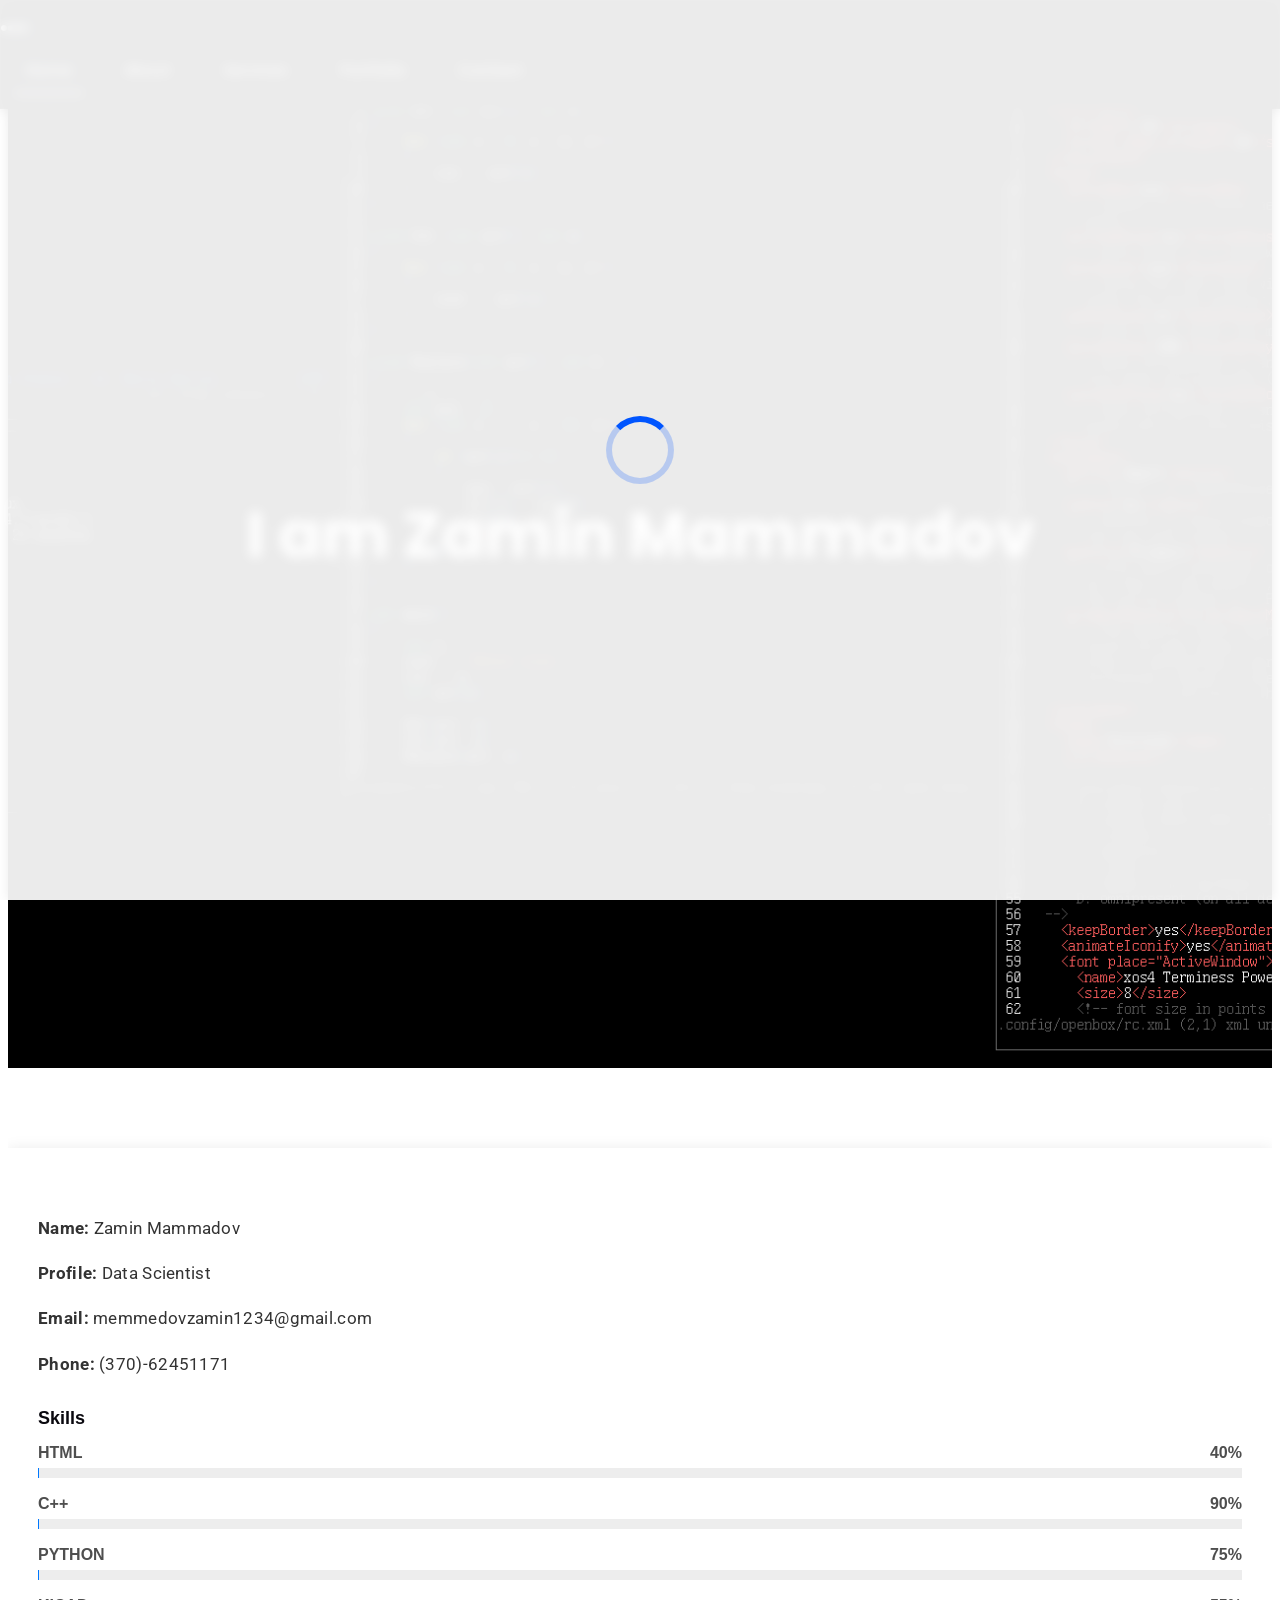
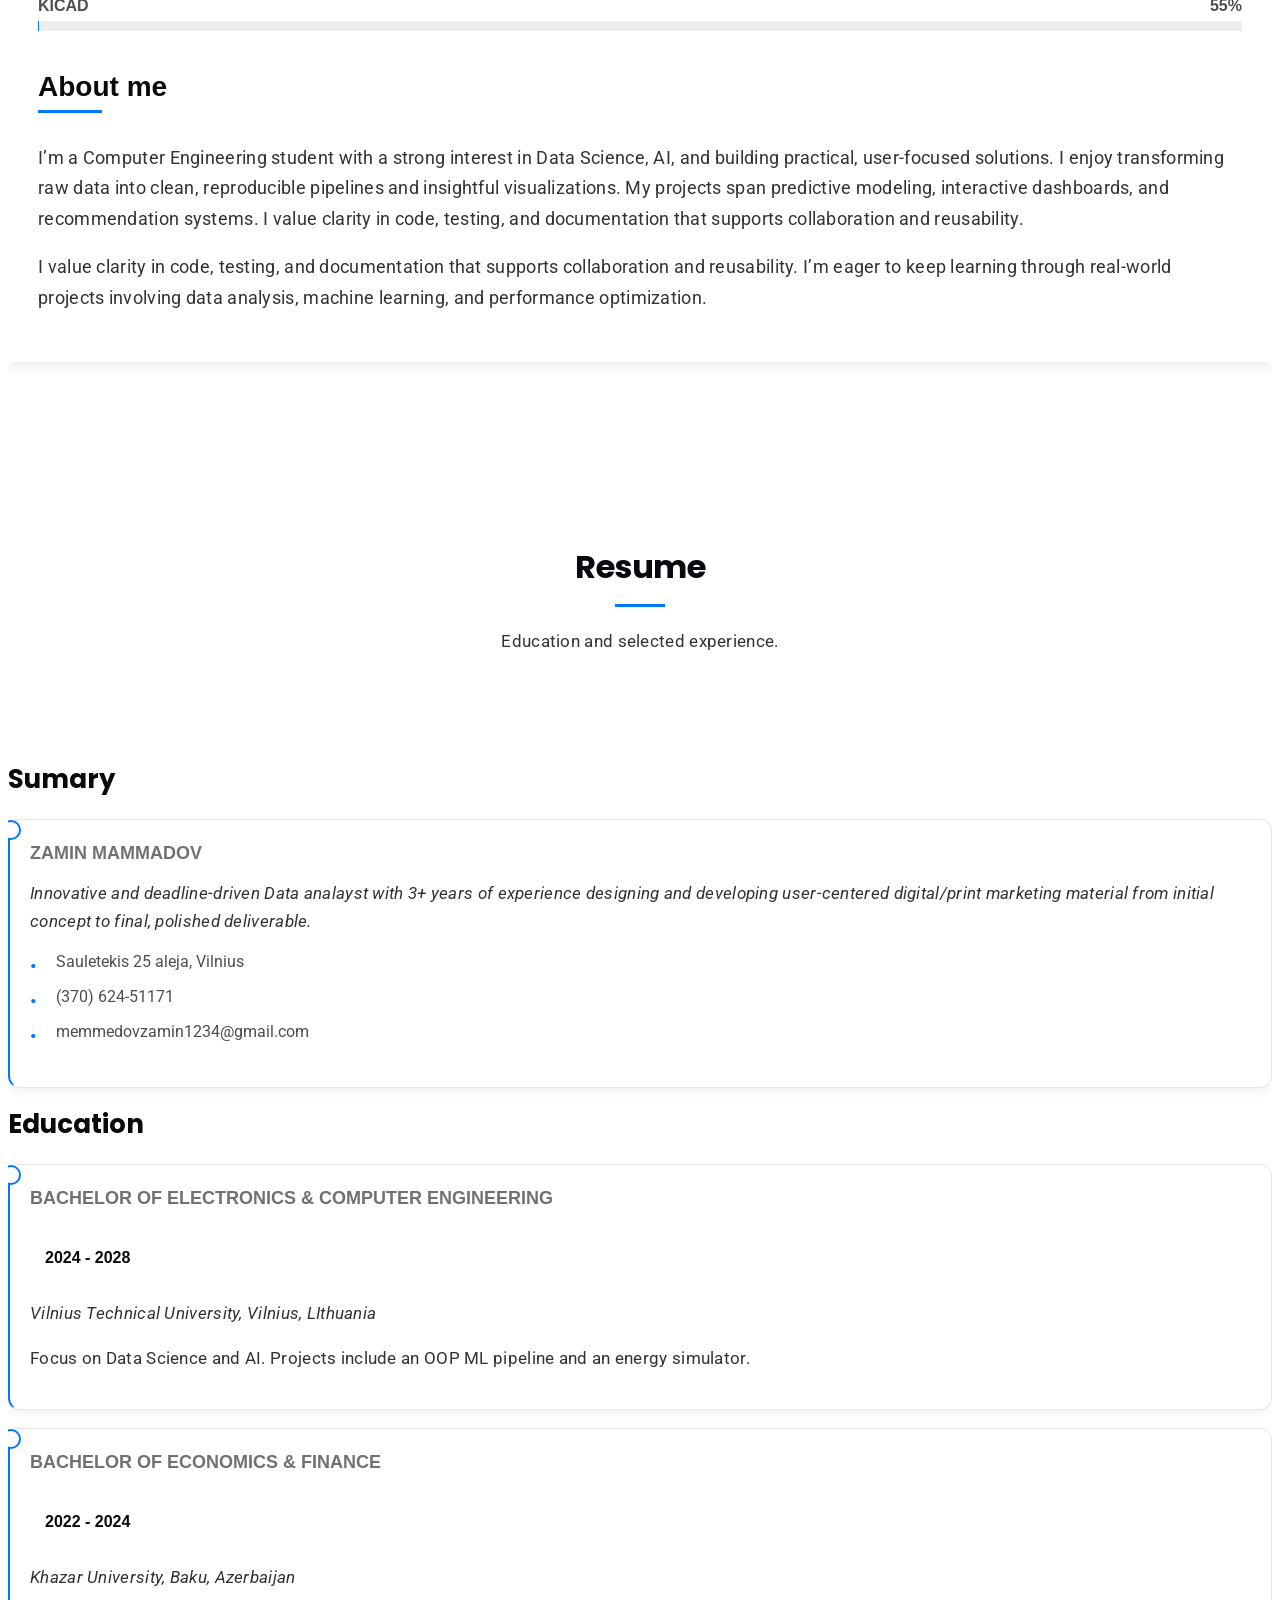
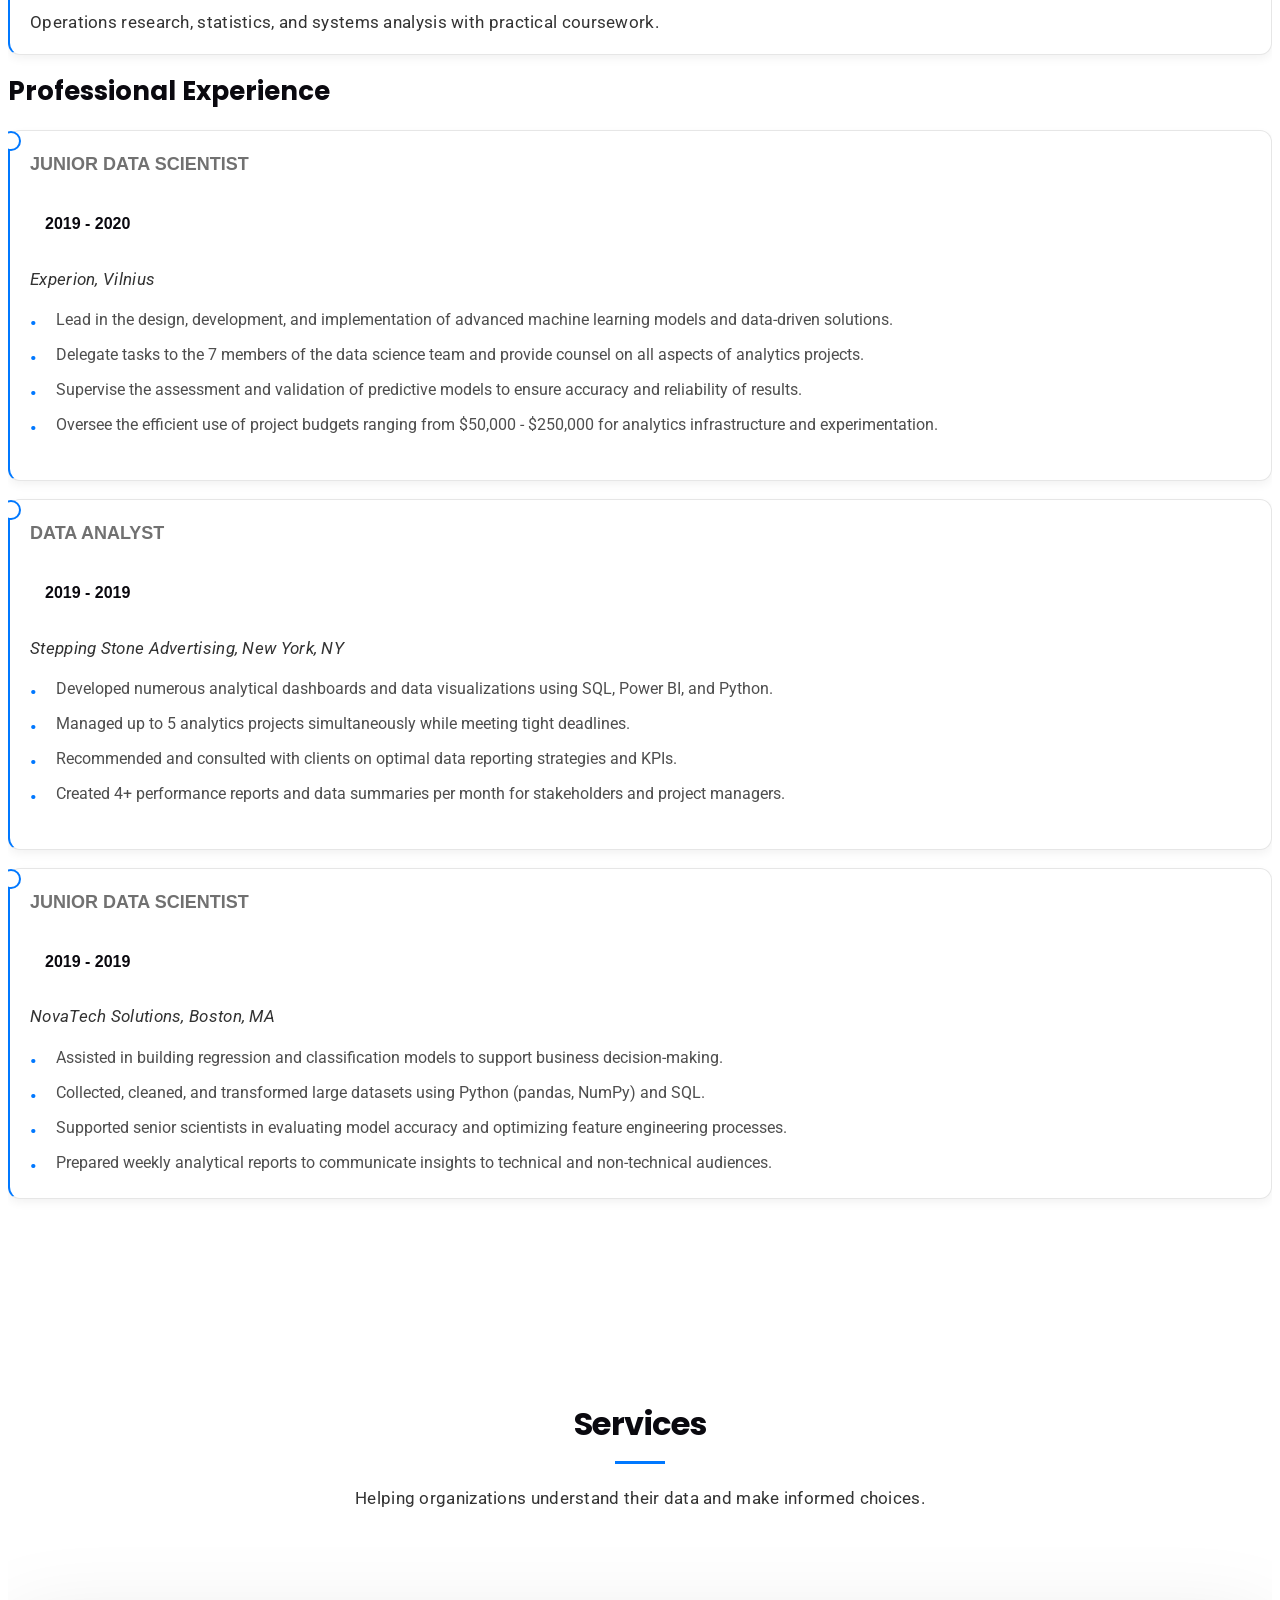
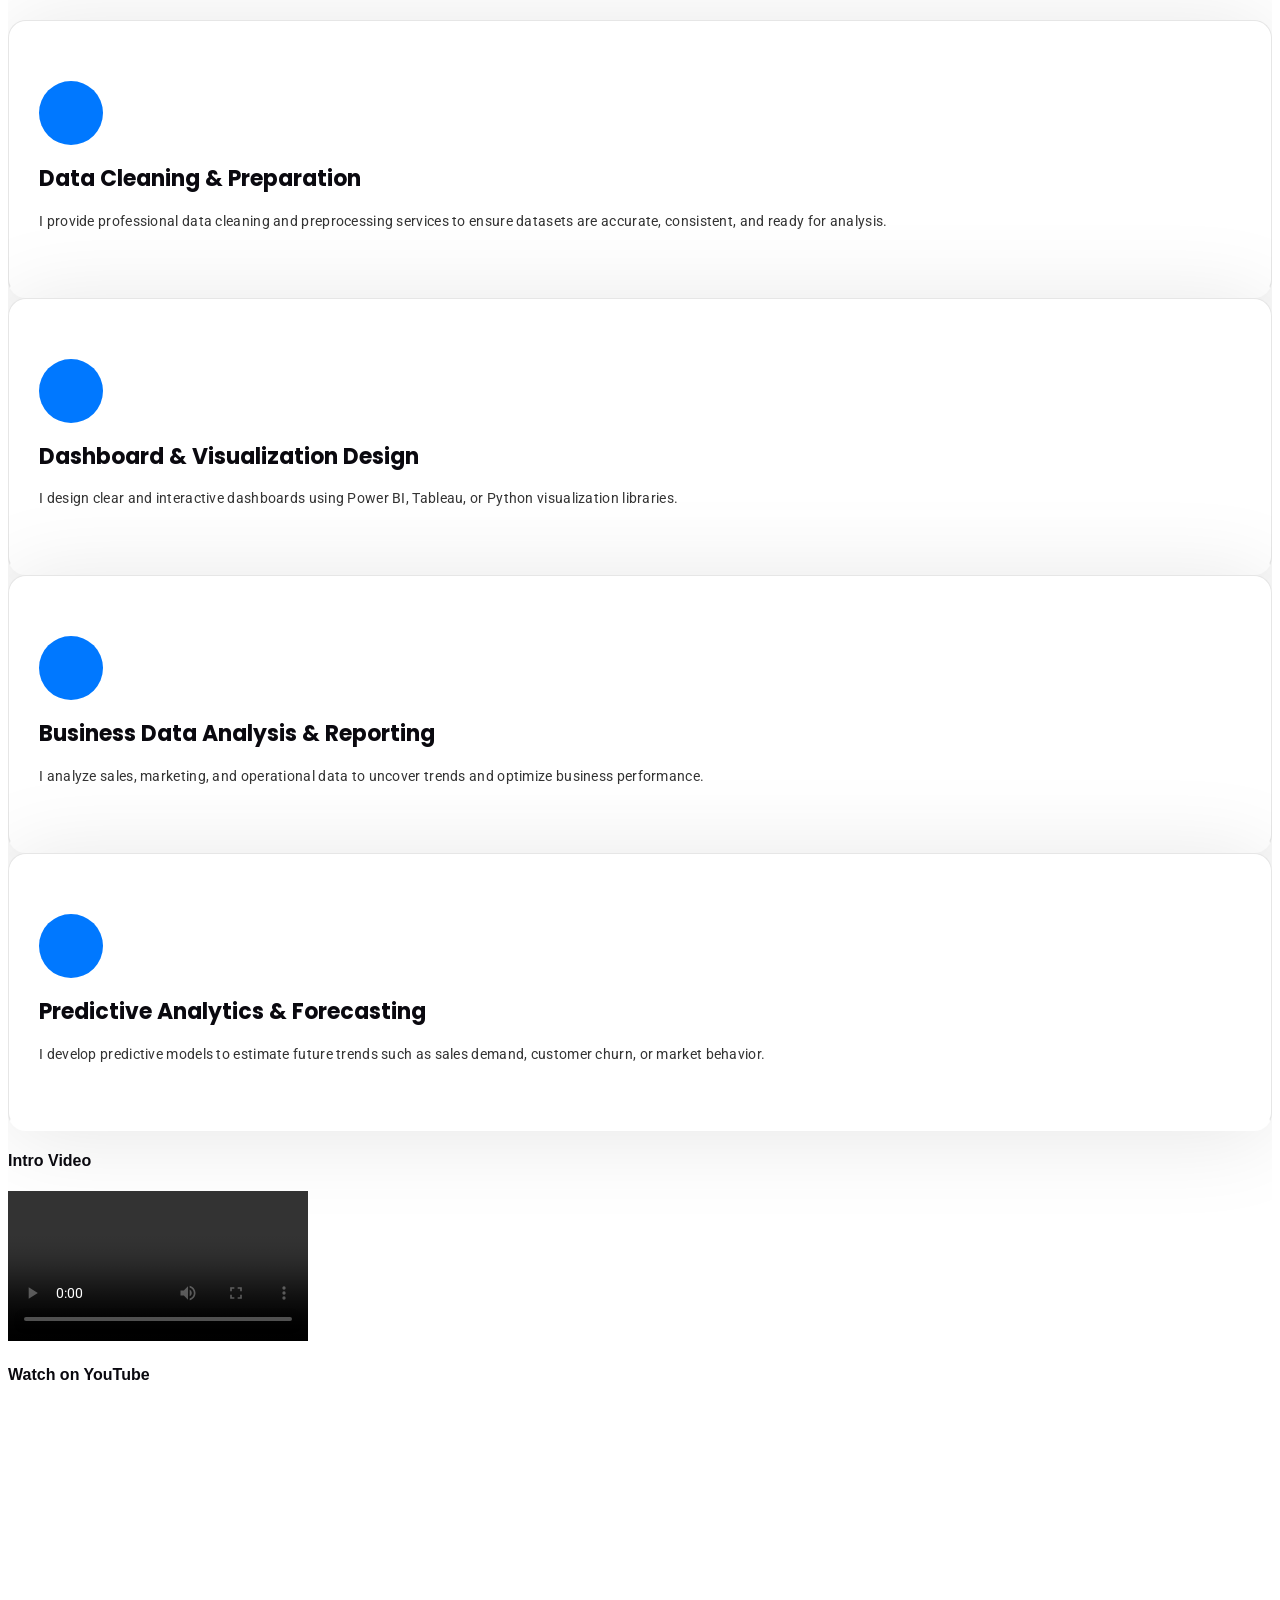
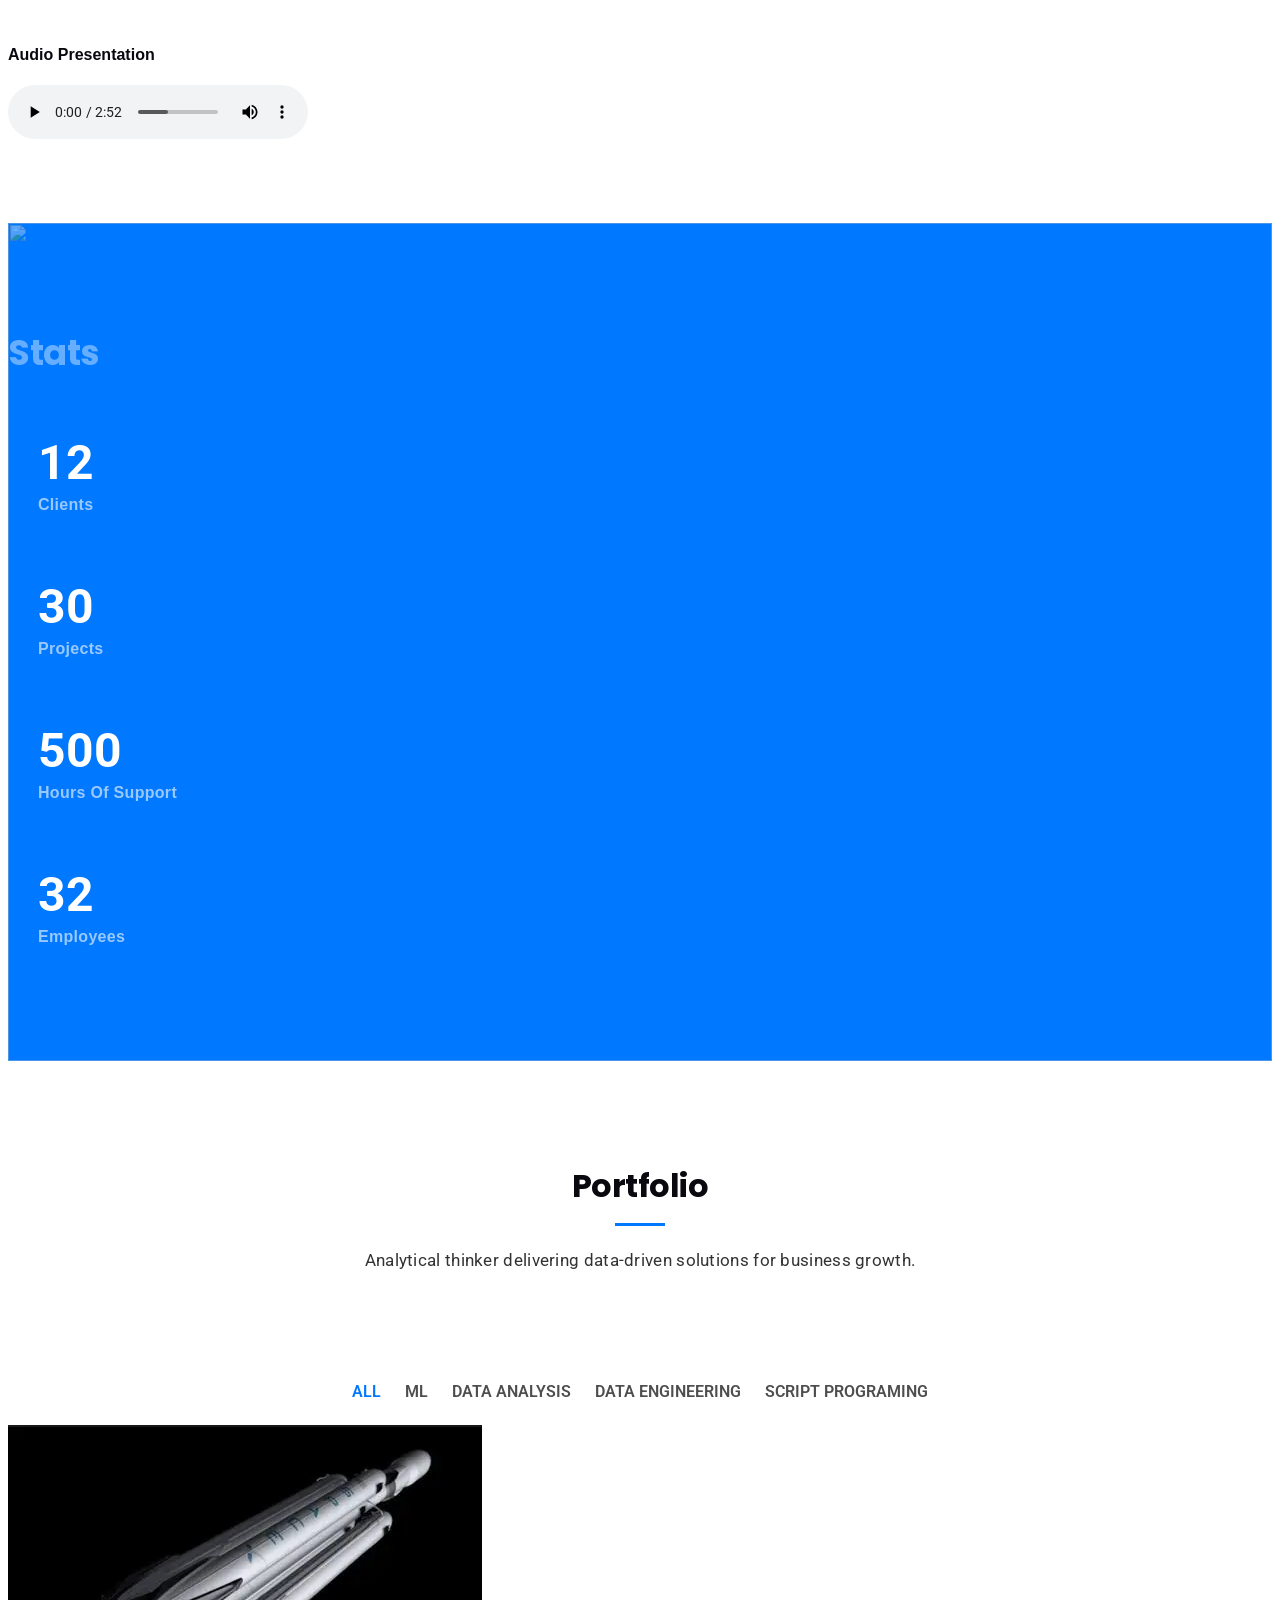
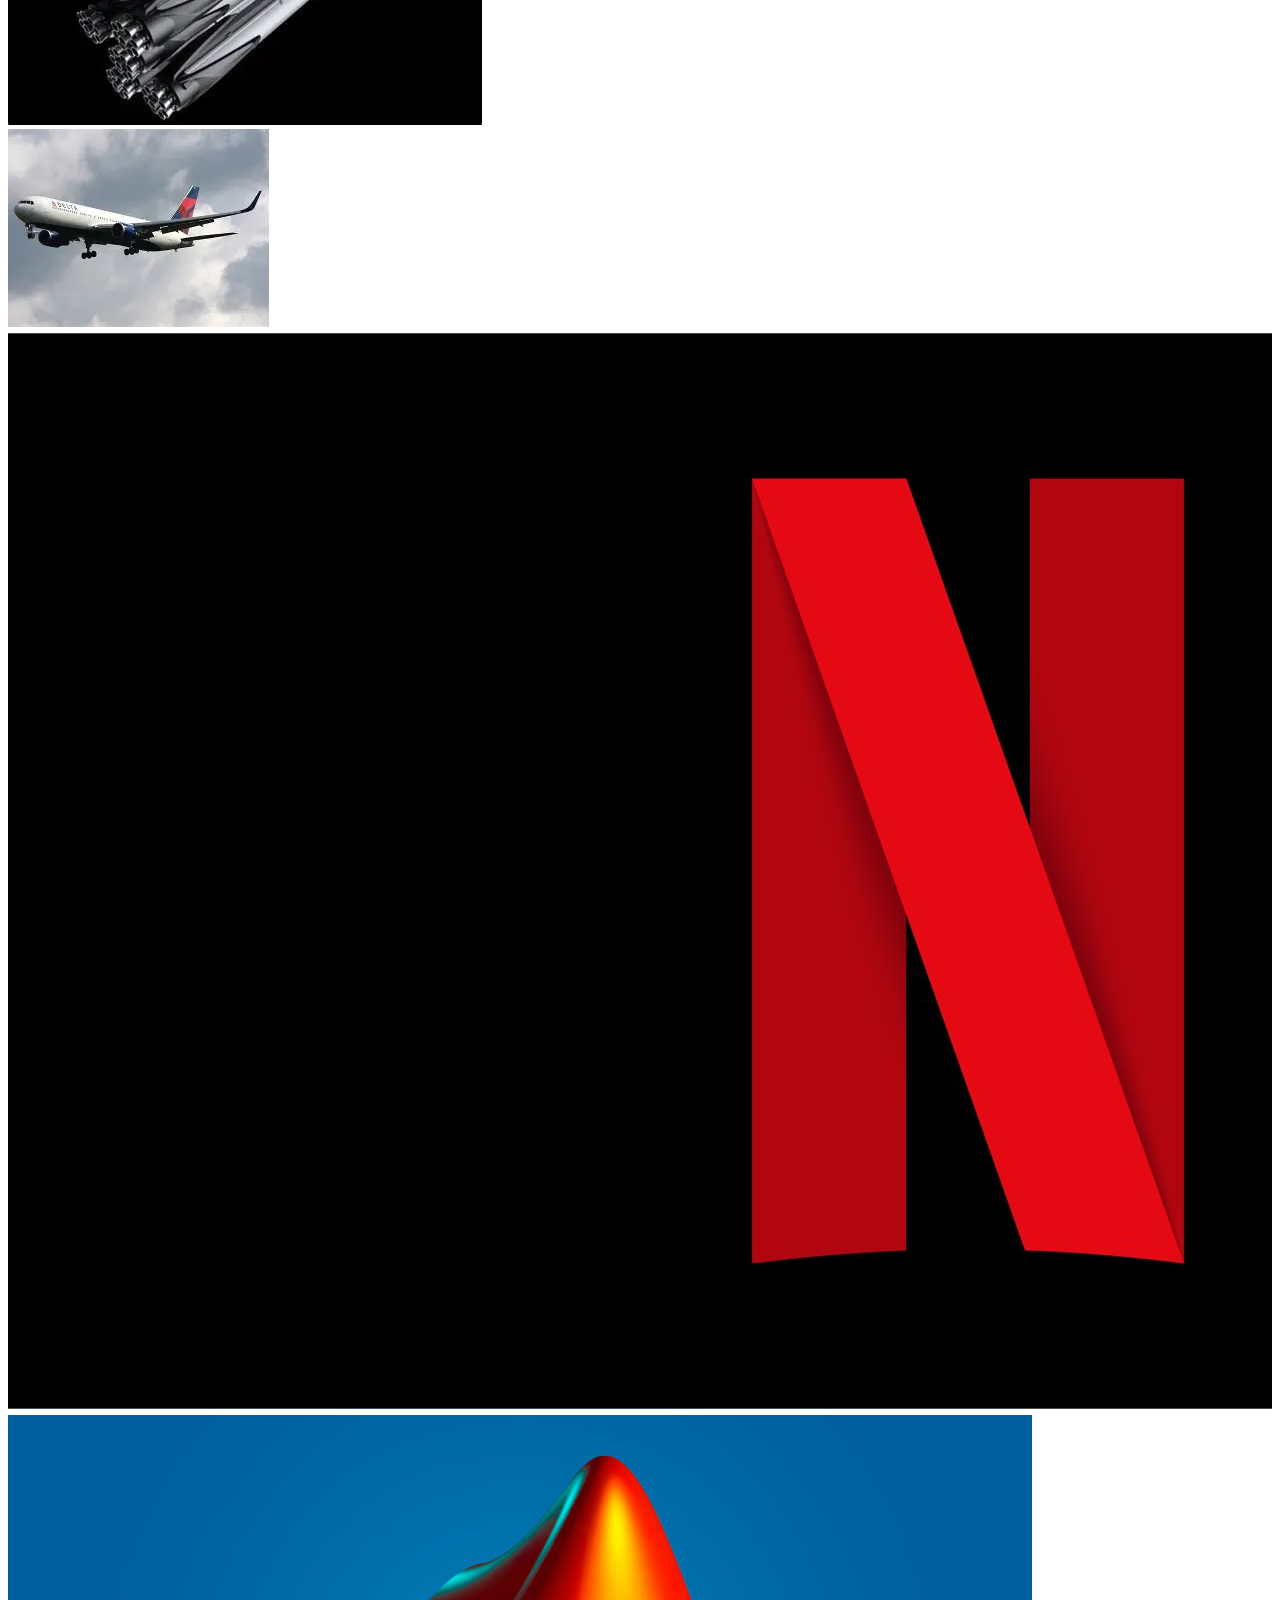
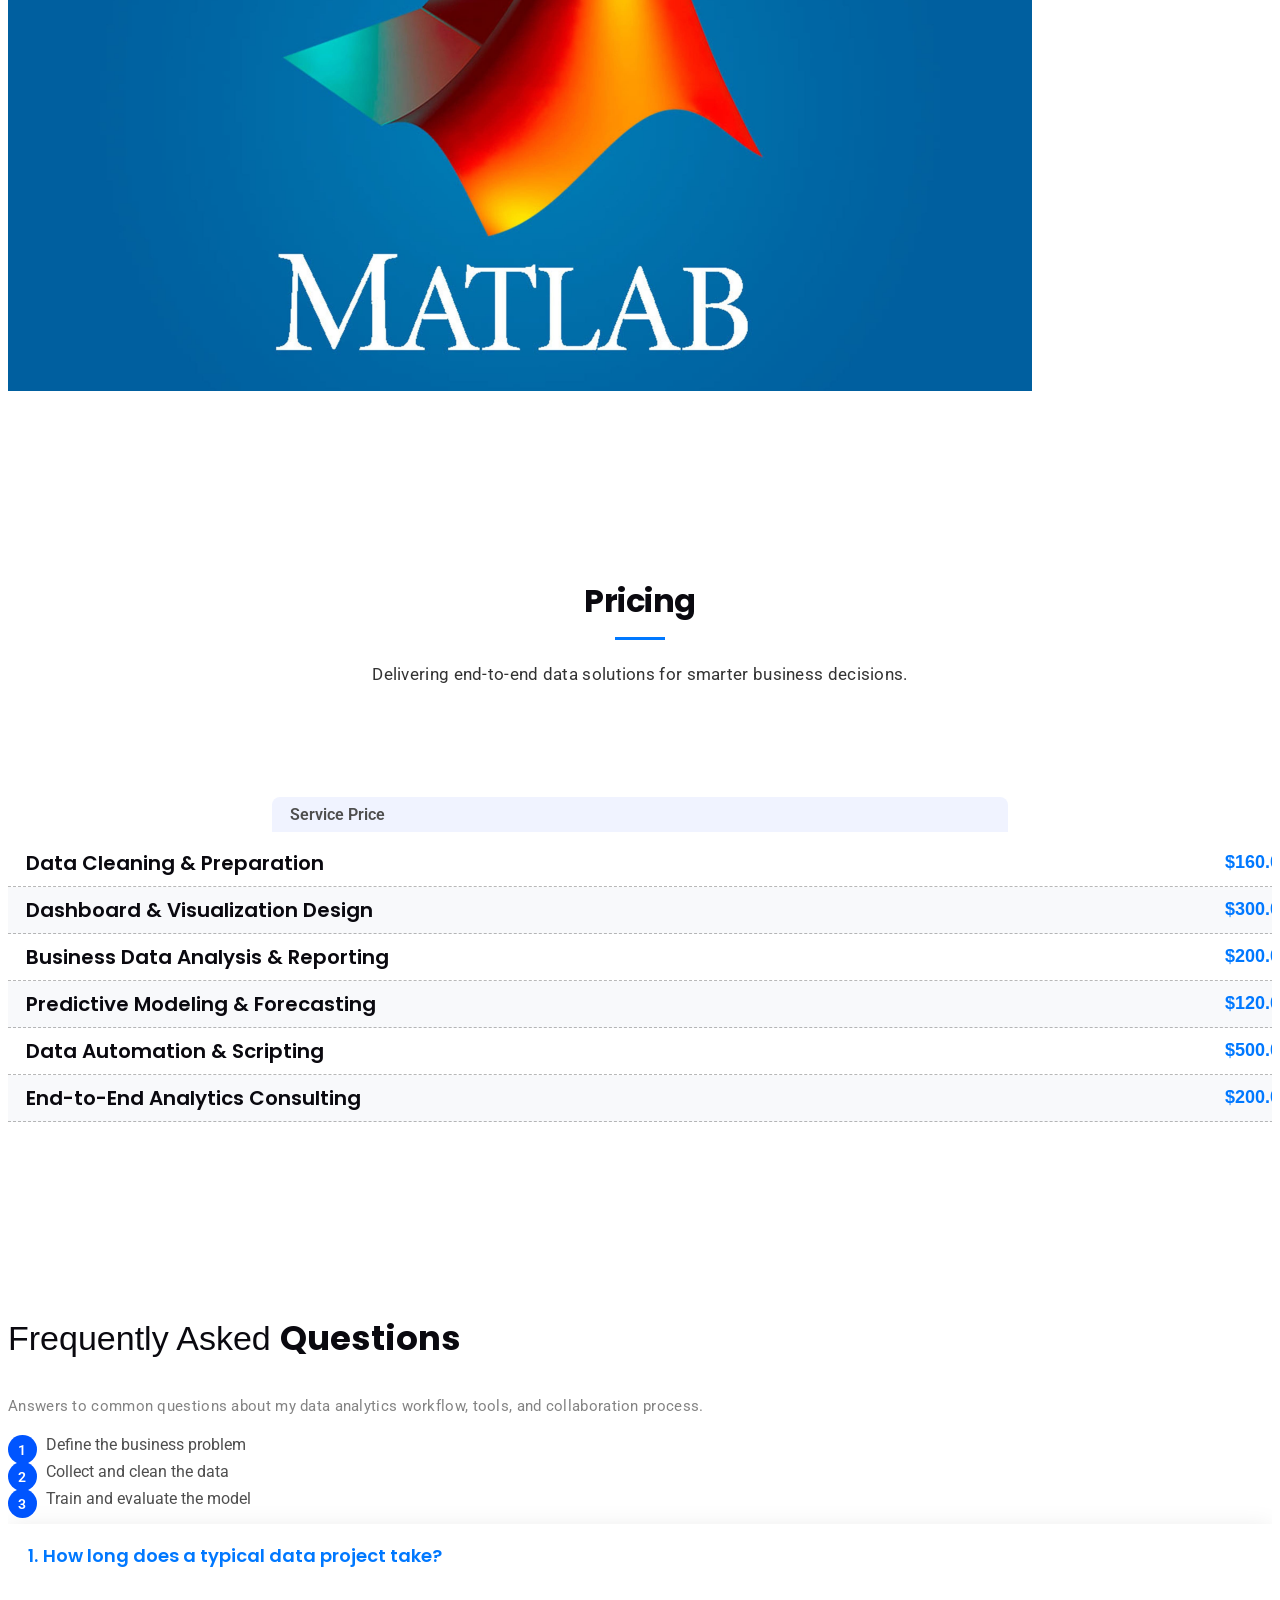
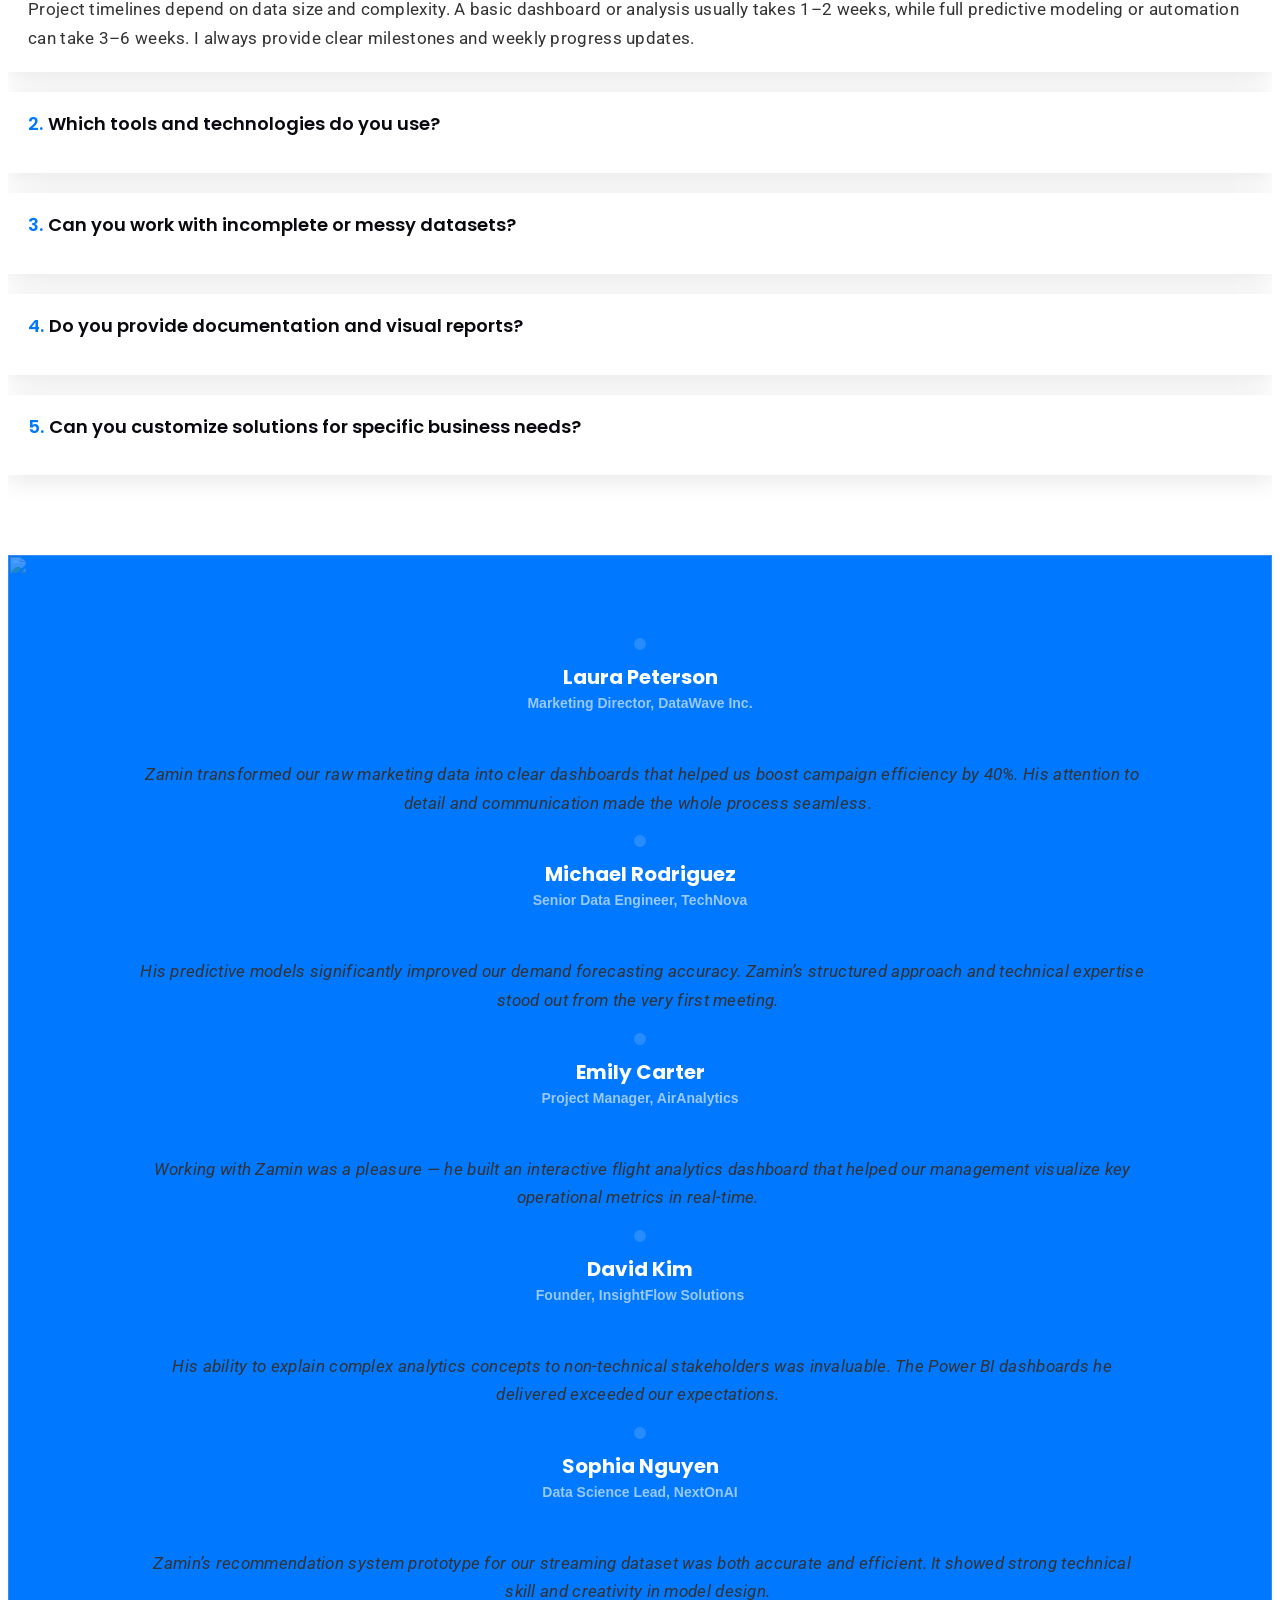
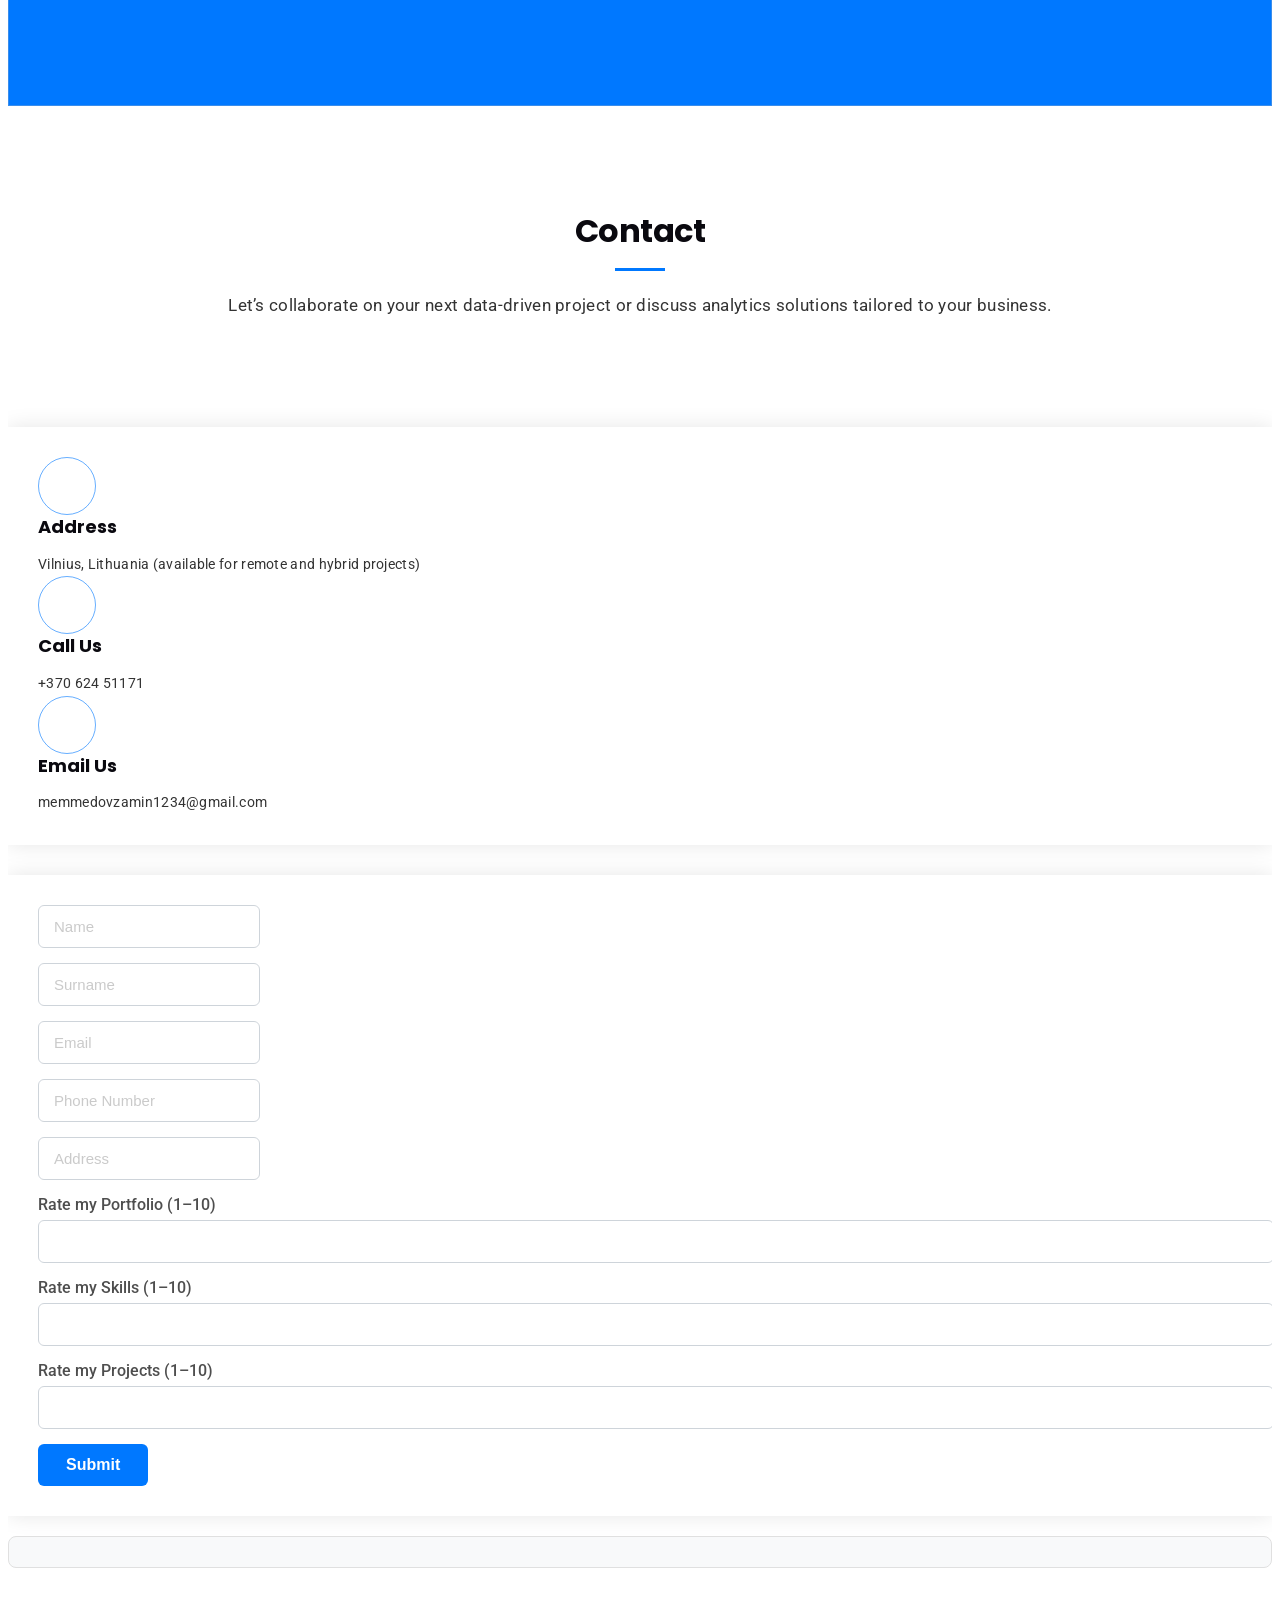
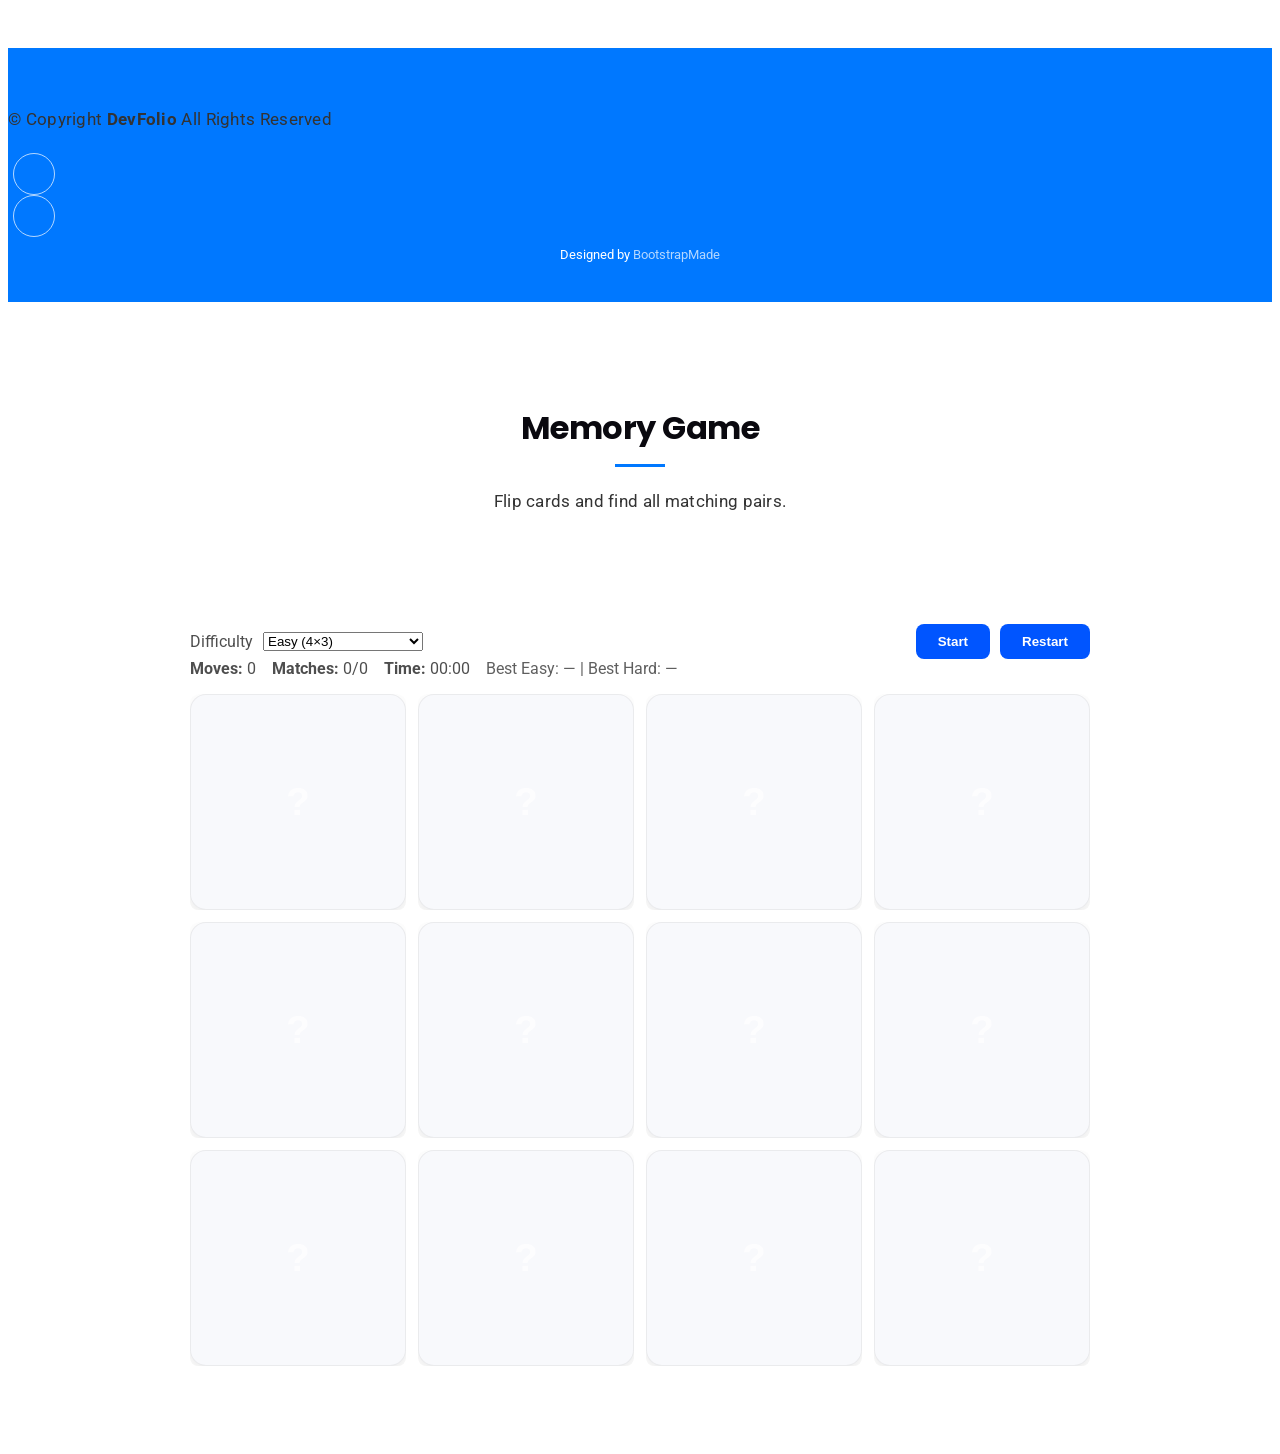
==== commit c58e9c2f: "asnd" ====
--- a/index.html
+++ b/index.html
@@ -949,6 +949,42 @@
 </body>
 
 
-
-
-
+<!-- Memory Game Section -->
+<section id="memory-game" class="memory-game section">
+  <div class="container" data-aos="fade-up">
+    <div class="section-title">
+      <h2>Memory Game</h2>
+      <p>Flip cards and find all matching pairs.</p>
+    </div>
+
+    <div class="memory-game-wrap">
+      <div class="mg-controls">
+        <div class="mg-left">
+          <label for="mgDifficulty" class="form-label mb-0">Difficulty</label>
+          <select id="mgDifficulty" class="form-select">
+            <option value="easy" selected>Easy (4×3)</option>
+            <option value="hard">Hard (6×4)</option>
+          </select>
+        </div>
+
+        <div class="mg-right">
+          <button id="mgStartBtn" type="button" class="btn btn-primary">Start</button>
+          <button id="mgRestartBtn" type="button" class="btn btn-outline-primary">Restart</button>
+        </div>
+      </div>
+
+      <div class="mg-stats mt-3">
+        <div><strong>Moves:</strong> <span id="mgMoves">0</span></div>
+        <div><strong>Matches:</strong> <span id="mgMatches">0</span></div>
+        <div><strong>Time:</strong> <span id="mgTime">00:00</span></div>
+        <div class="mg-best" id="mgBest">Best Easy: — | Best Hard: —</div>
+      </div>
+
+      <div id="mgWin" class="mg-win">You won!</div>
+      <div id="mgBoard" class="mg-board is-disabled" aria-label="Memory game board"></div>
+    </div>
+  </div>
+</section>
+
+
+
--- a/assets/css/custom.css
+++ b/assets/css/custom.css
@@ -653,4 +653,155 @@
     #submitToast {
         transition: none;
     }
+}
+
+
+
+
+
+
+
+
+
+
+
+
+
+
+
+
+
+
+
+/* ===== Memory Game ===== */
+.memory-game-wrap {
+    max-width: 900px;
+    margin: 0 auto;
+}
+
+.mg-controls {
+    display: flex;
+    flex-wrap: wrap;
+    gap: 12px;
+    align-items: center;
+    justify-content: space-between;
+}
+
+.mg-left {
+    display: flex;
+    gap: 10px;
+    align-items: center;
+}
+
+.mg-left .form-select {
+    min-width: 160px;
+}
+
+.mg-right {
+    display: flex;
+    gap: 10px;
+    align-items: center;
+}
+
+.mg-stats {
+    display: flex;
+    flex-wrap: wrap;
+    gap: 16px;
+    align-items: center;
+}
+
+.mg-board {
+    margin-top: 16px;
+    display: grid;
+    gap: 12px;
+}
+
+.mg-board.is-disabled {
+    pointer-events: none;
+    opacity: .75;
+}
+
+.mg-card {
+    width: 100%;
+    aspect-ratio: 1 / 1;
+    border: 0;
+    padding: 0;
+    background: transparent;
+    cursor: pointer;
+    perspective: 900px;
+}
+
+.mg-inner {
+    position: relative;
+    width: 100%;
+    height: 100%;
+    transform-style: preserve-3d;
+    transition: transform .25s ease;
+}
+
+.mg-card.is-flipped .mg-inner {
+    transform: rotateY(180deg);
+}
+
+.mg-face {
+    position: absolute;
+    inset: 0;
+    border-radius: 16px;
+    display: flex;
+    align-items: center;
+    justify-content: center;
+    backface-visibility: hidden;
+    border: 1px solid rgba(0, 0, 0, .08);
+    box-shadow: 0 10px 24px rgba(0, 0, 0, .12);
+}
+
+.mg-front {
+    background: #f6f7fb;
+}
+
+.mg-front::after {
+    content: "?";
+    font-size: clamp(26px, 3vw, 44px);
+    font-weight: 800;
+    opacity: .75;
+}
+
+.mg-back {
+    transform: rotateY(180deg);
+    background: #ffffff;
+}
+
+.mg-back i {
+    font-size: clamp(28px, 3.2vw, 48px);
+}
+
+.mg-card:focus-visible .mg-face {
+    outline: 3px solid rgba(13, 110, 253, .45);
+    outline-offset: 2px;
+}
+
+.mg-card.matched {
+    cursor: default;
+}
+
+.mg-card.matched .mg-face {
+    box-shadow: 0 10px 26px rgba(25, 135, 84, .18);
+    border-color: rgba(25, 135, 84, .25);
+}
+
+.mg-win {
+    margin-top: 12px;
+    padding: 10px 12px;
+    border-radius: 14px;
+    background: rgba(25, 135, 84, .10);
+    border: 1px solid rgba(25, 135, 84, .25);
+    display: none;
+}
+
+.mg-win.show {
+    display: block;
+}
+
+.mg-best {
+    opacity: .9;
 }
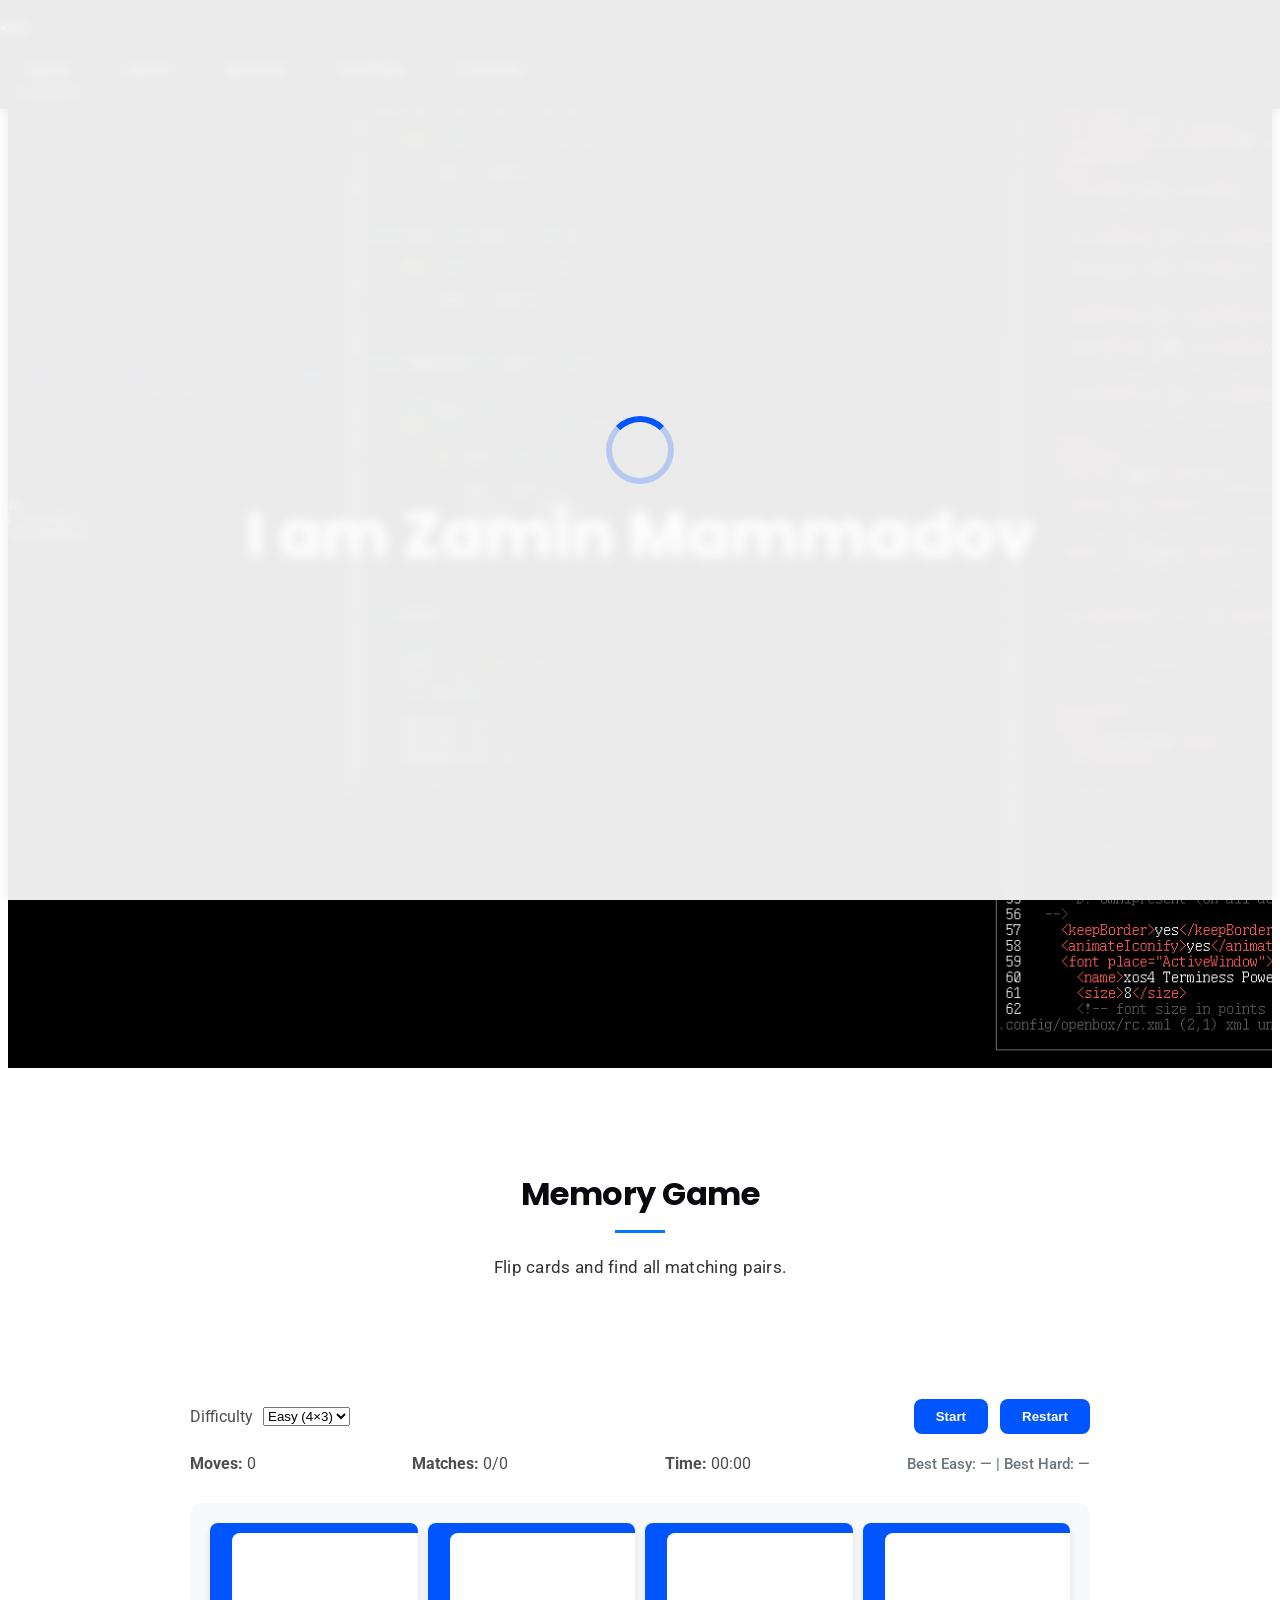
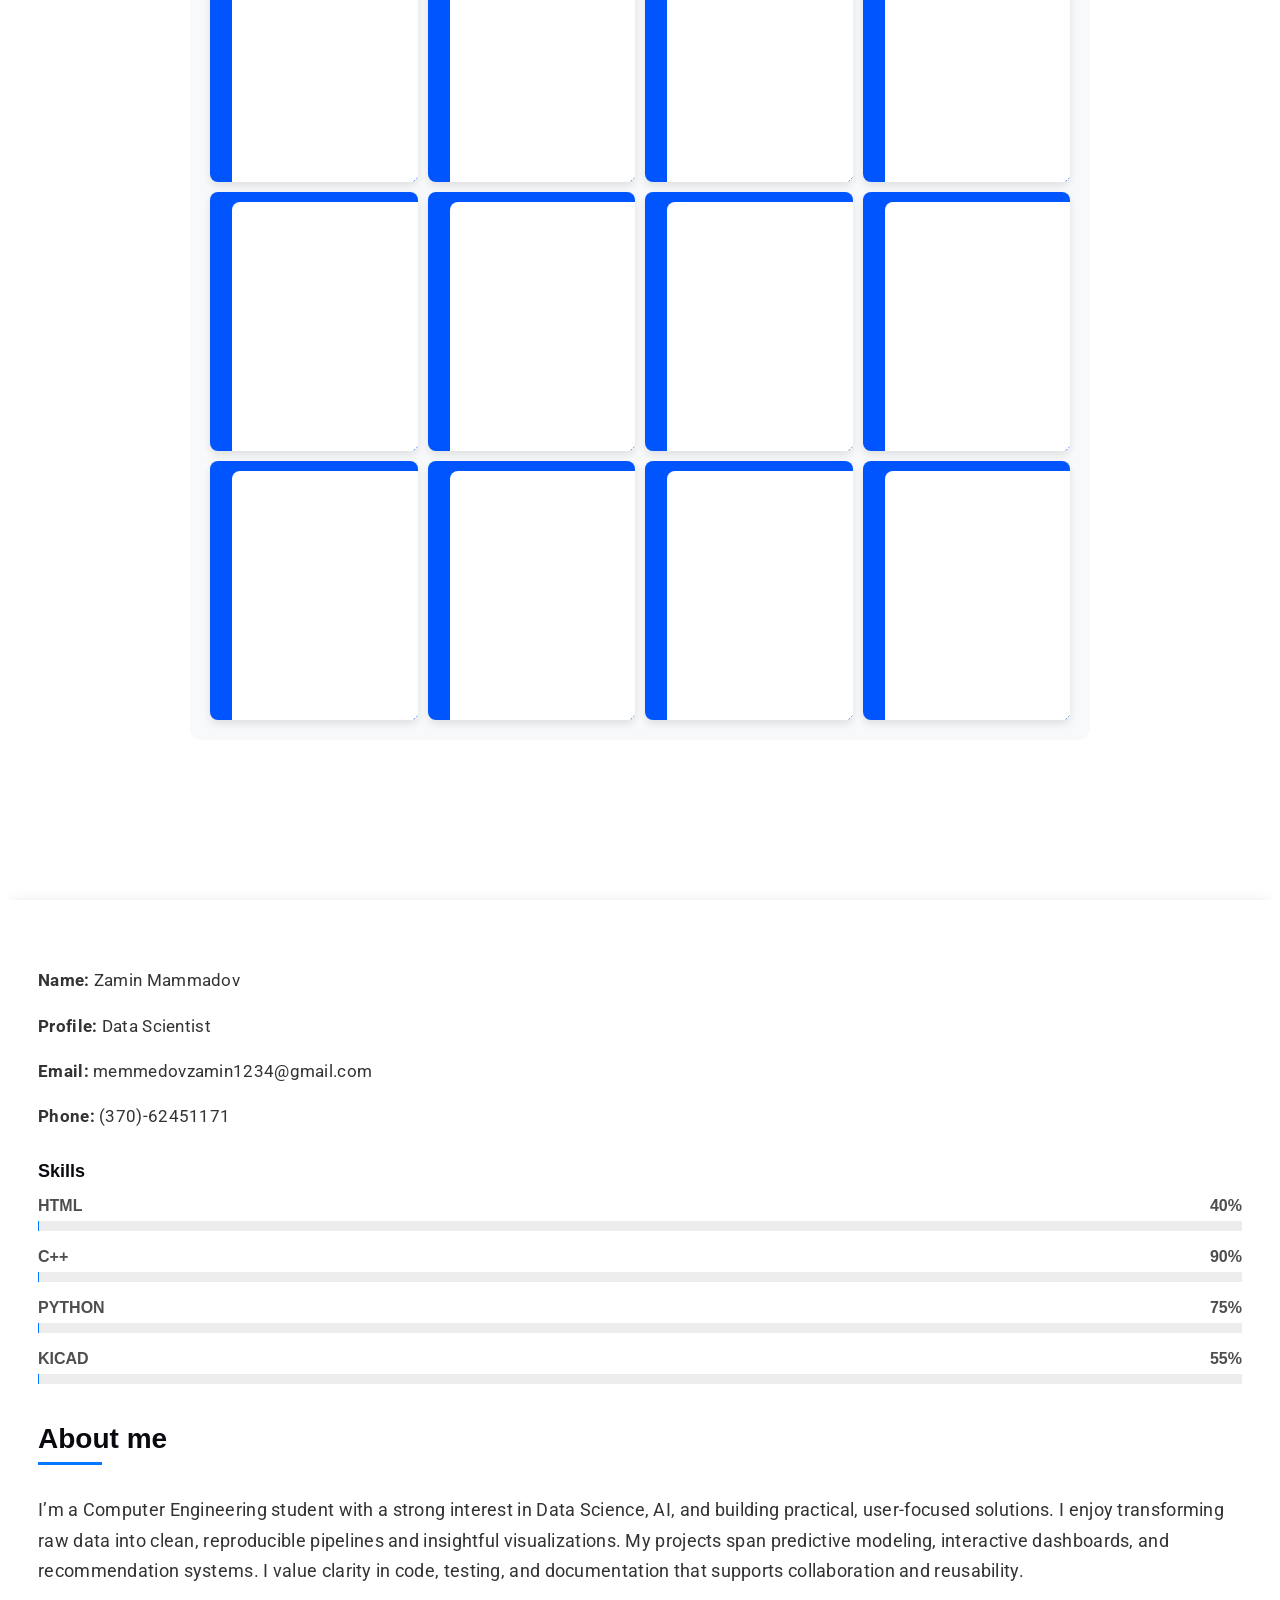
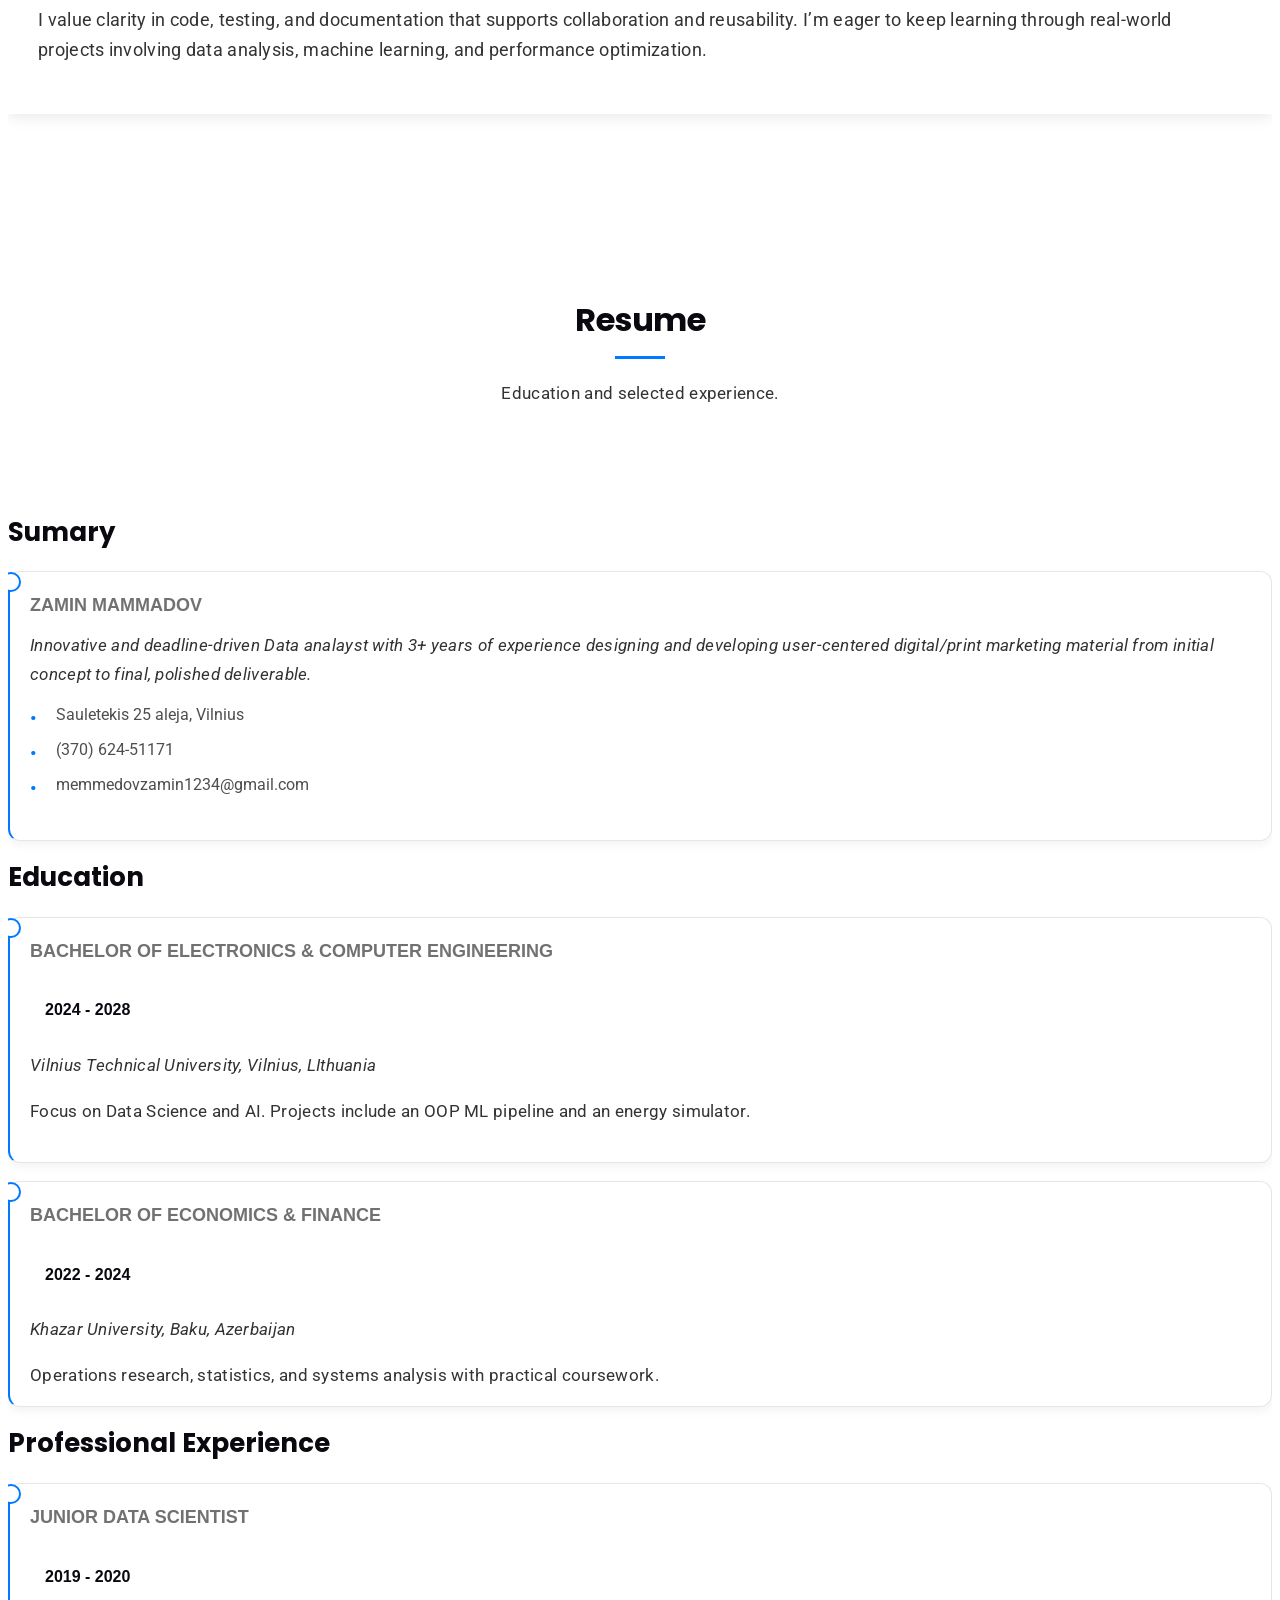
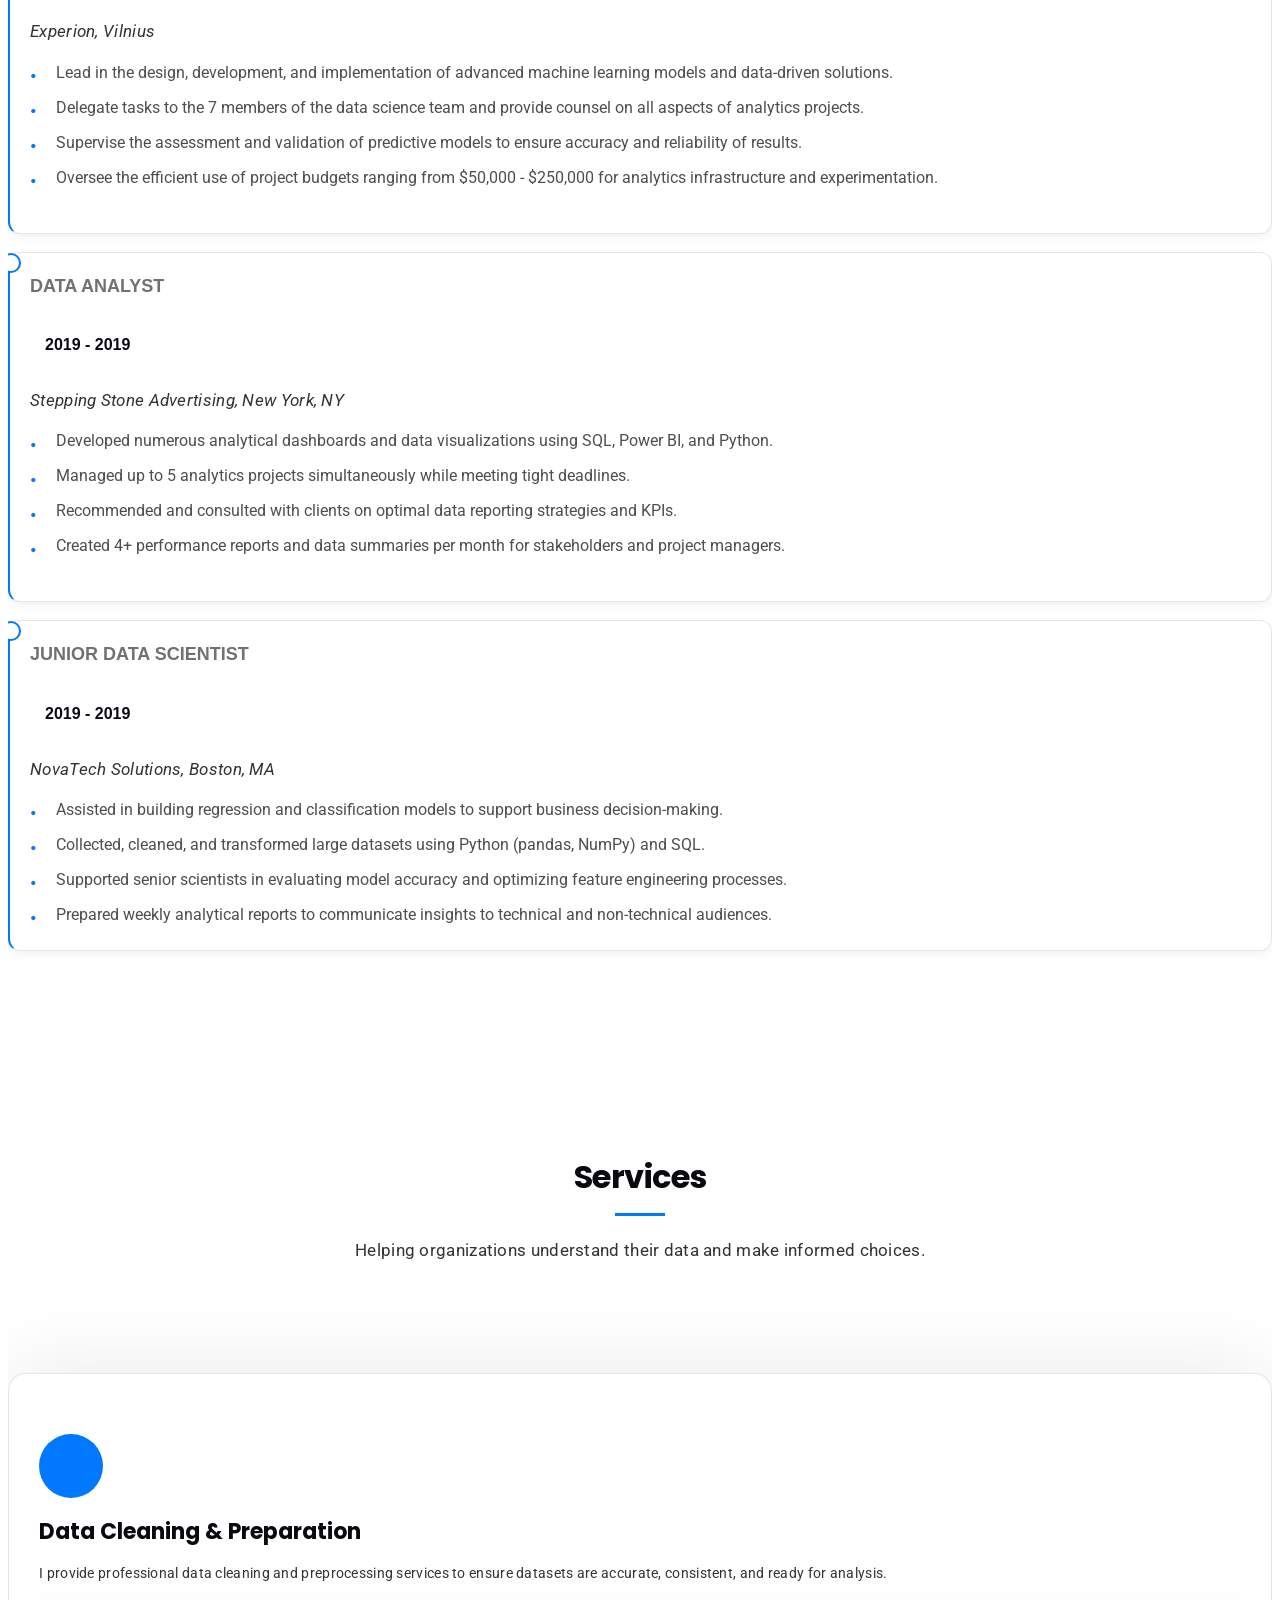
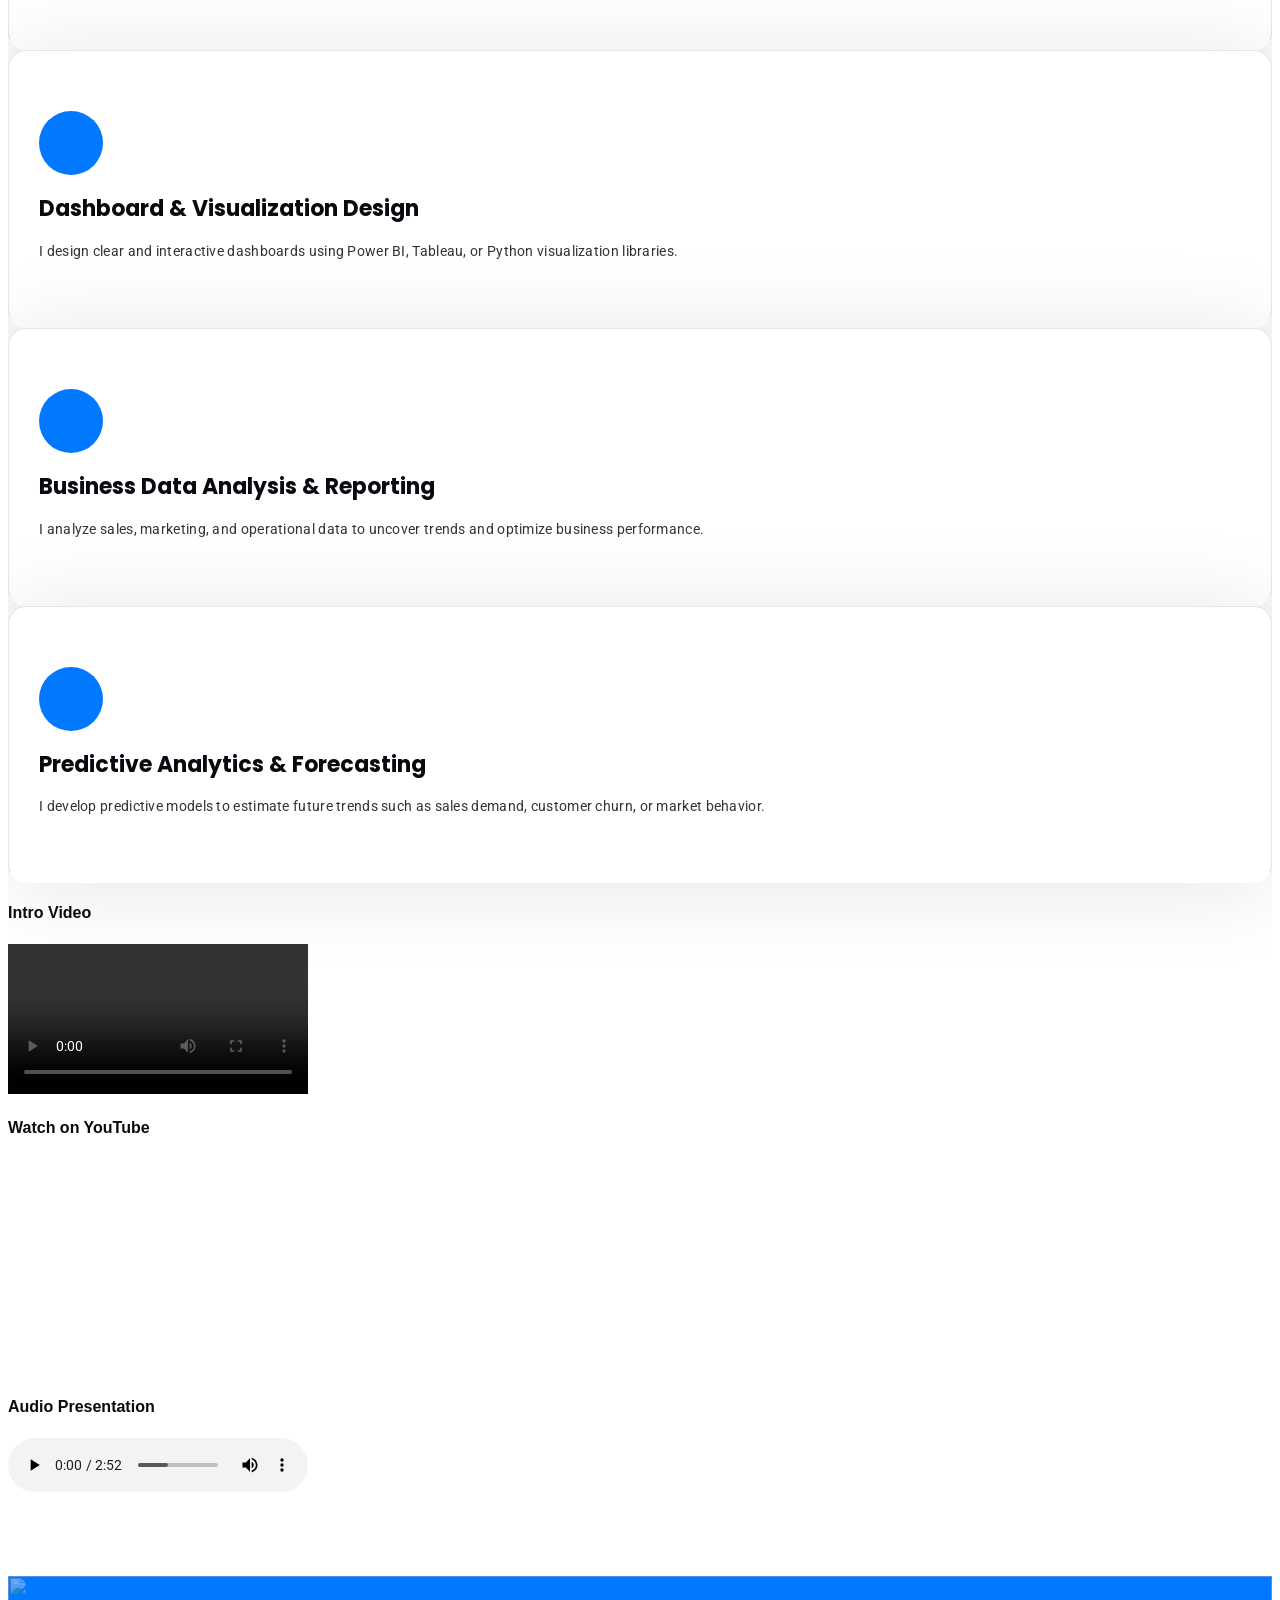
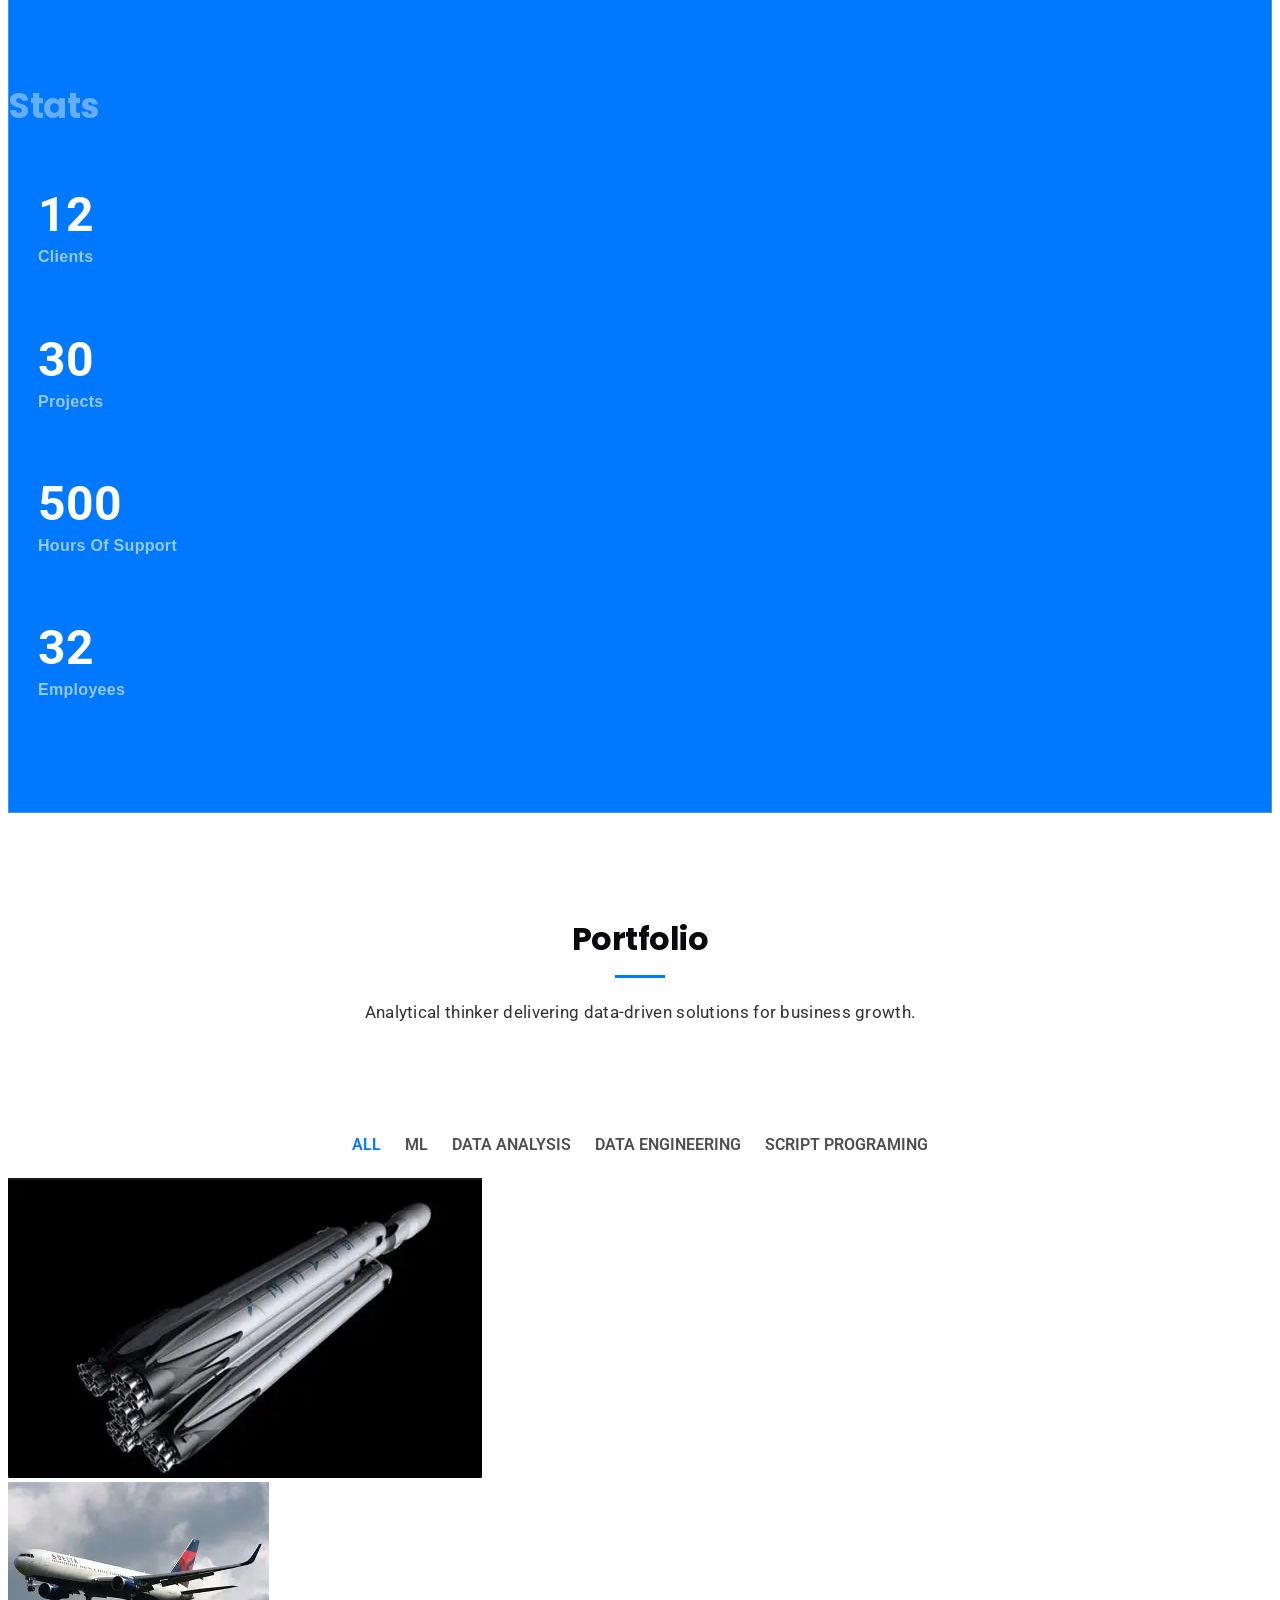
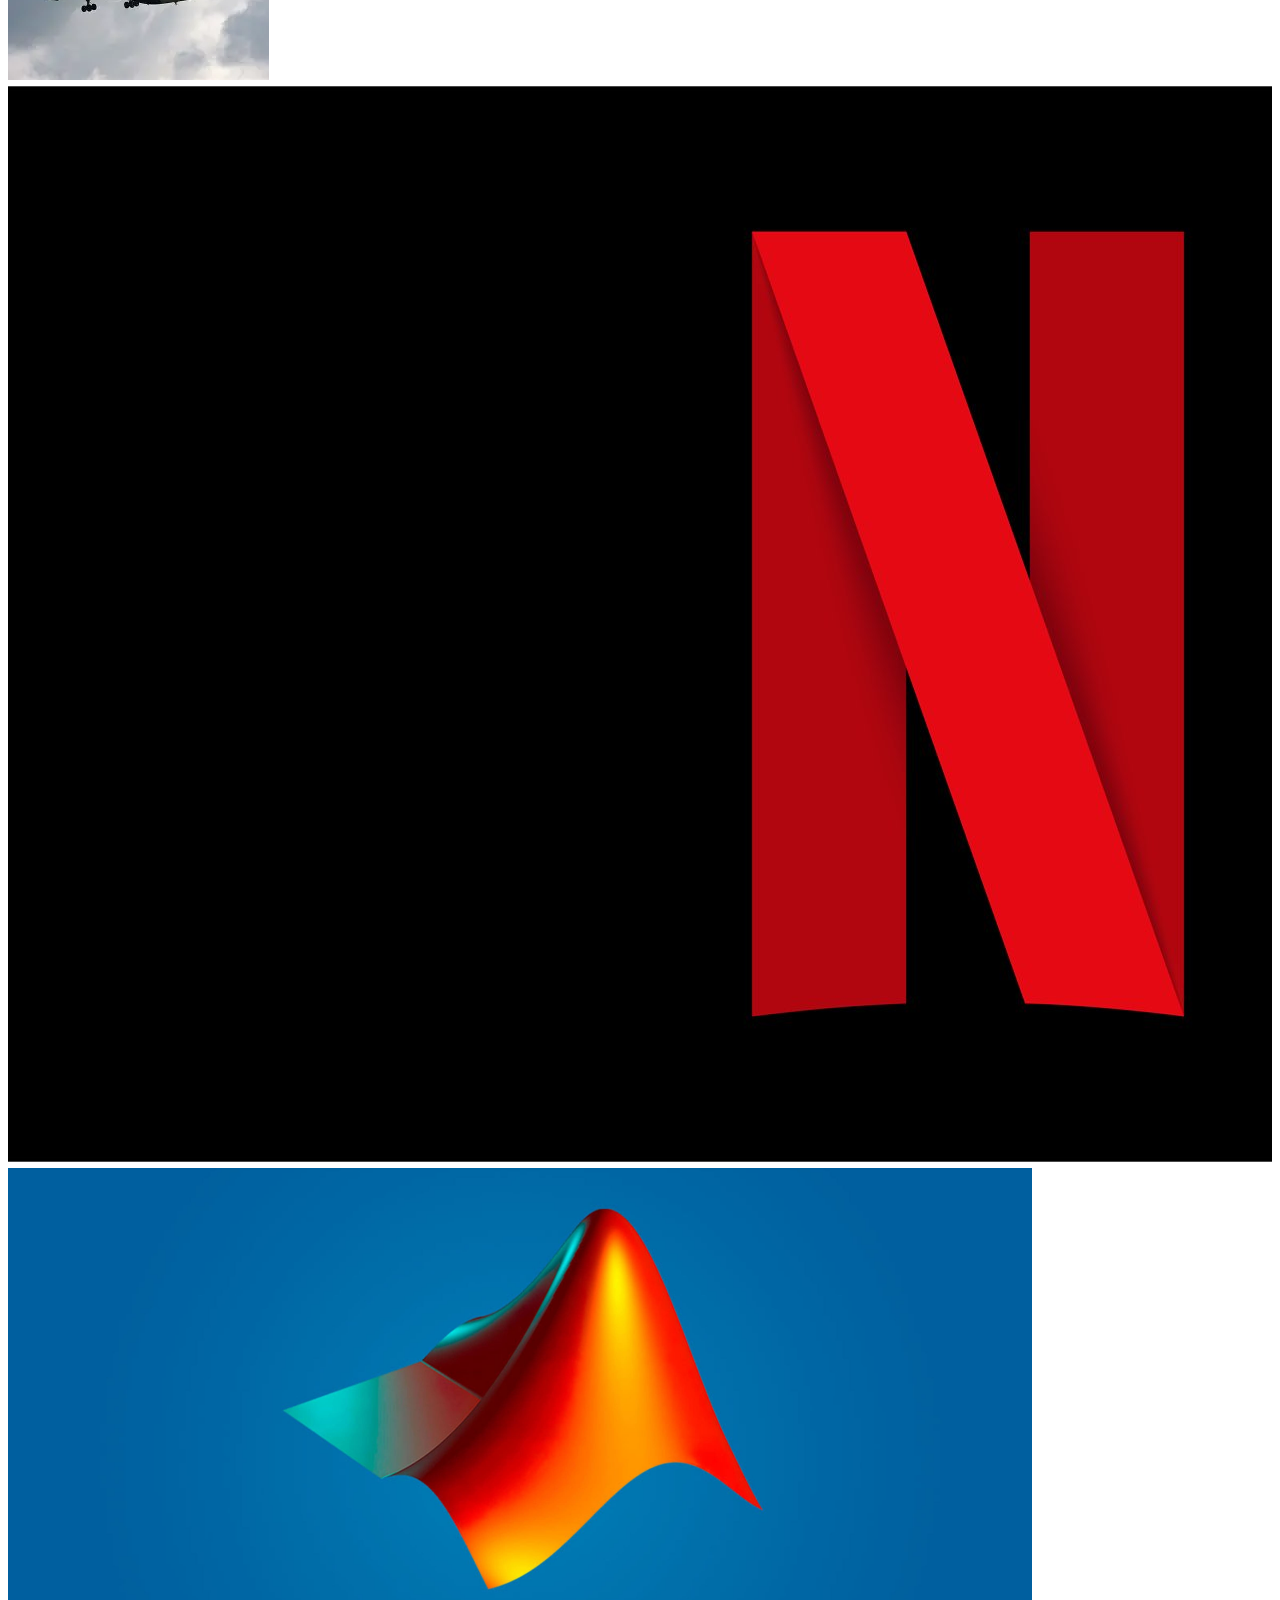
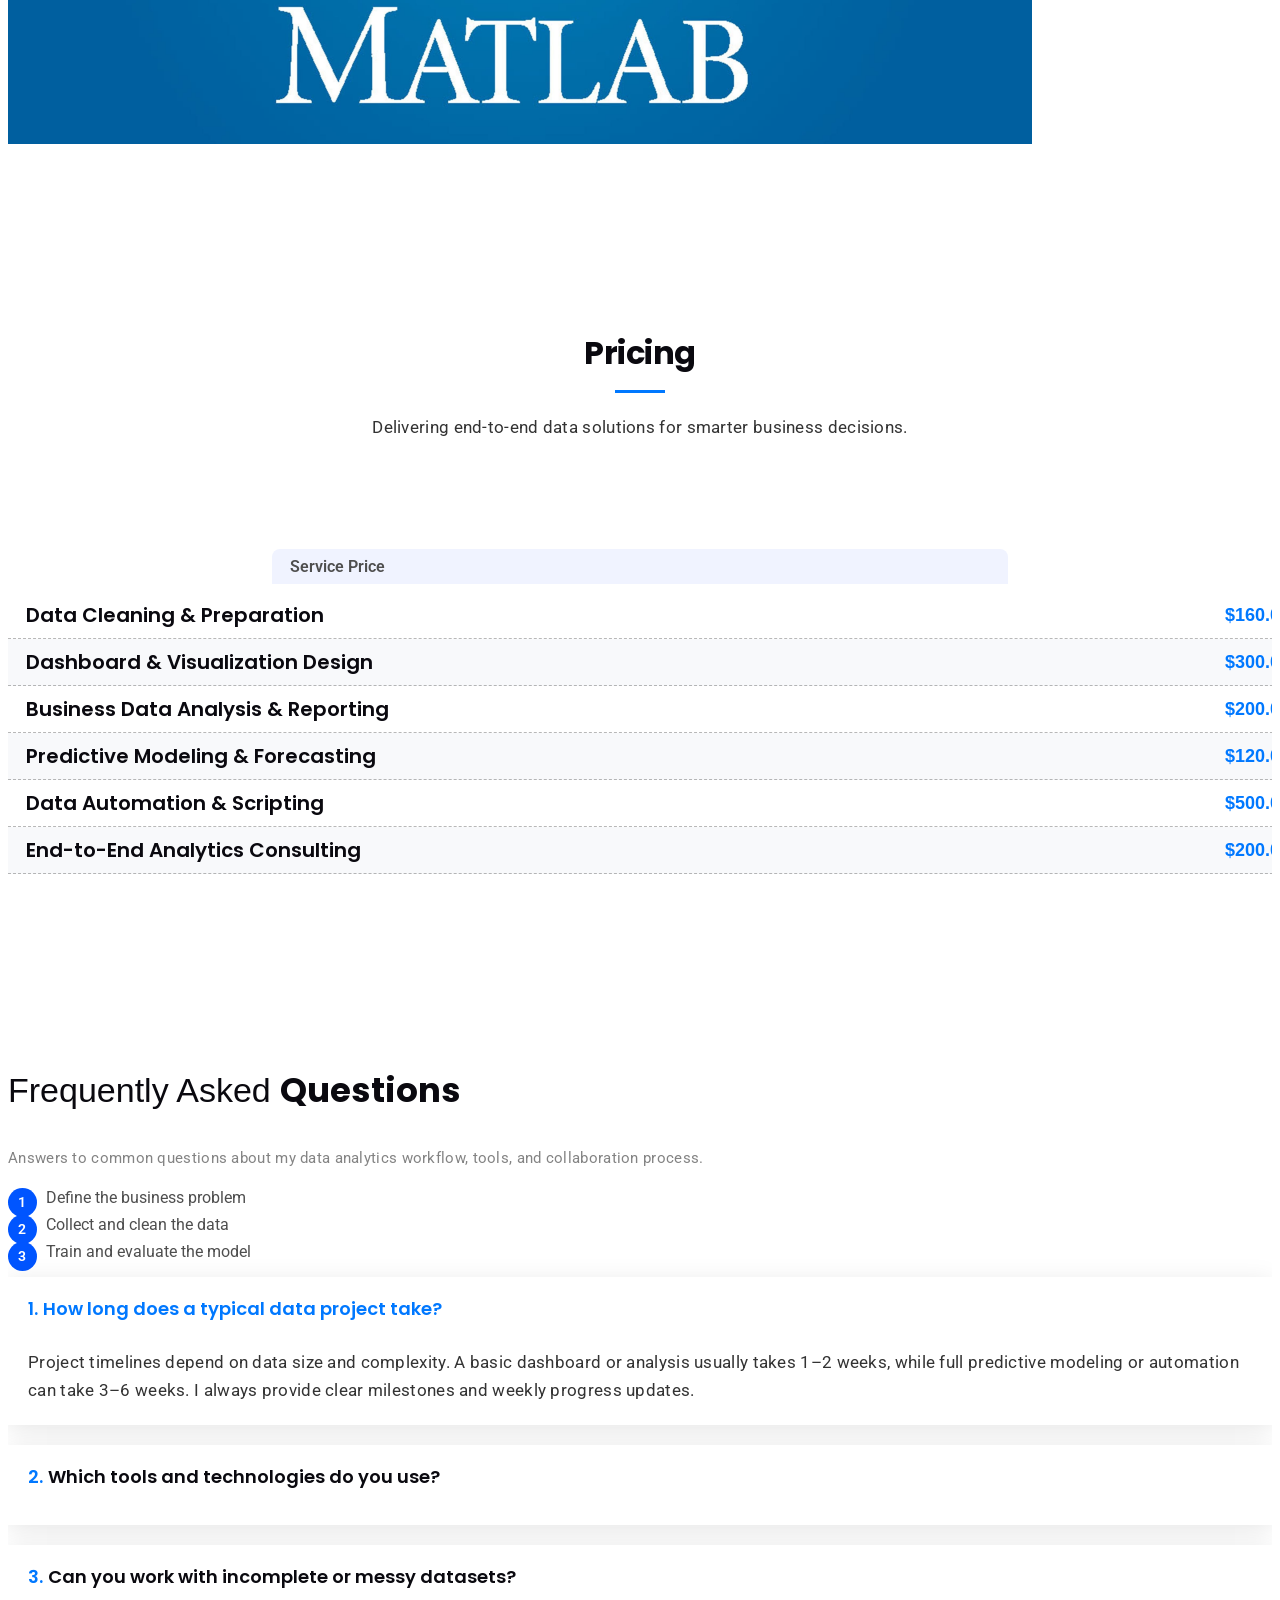
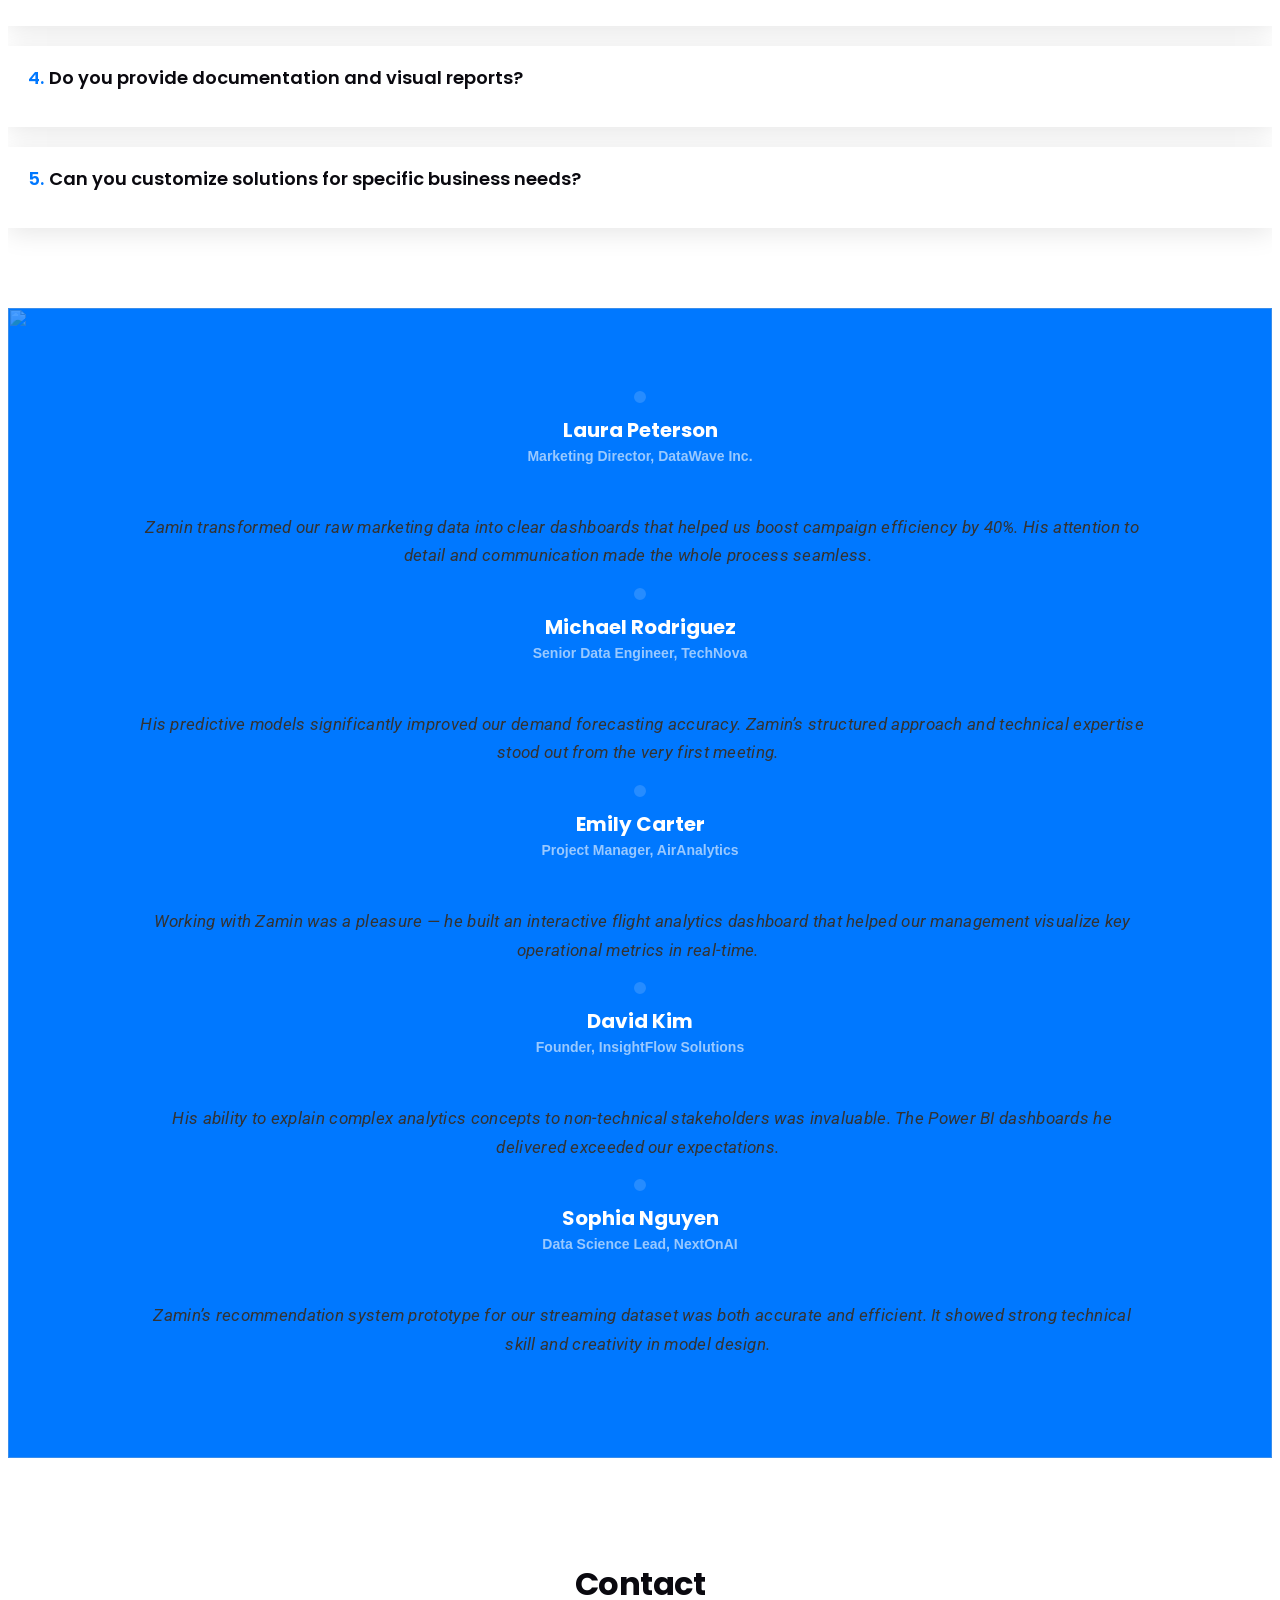
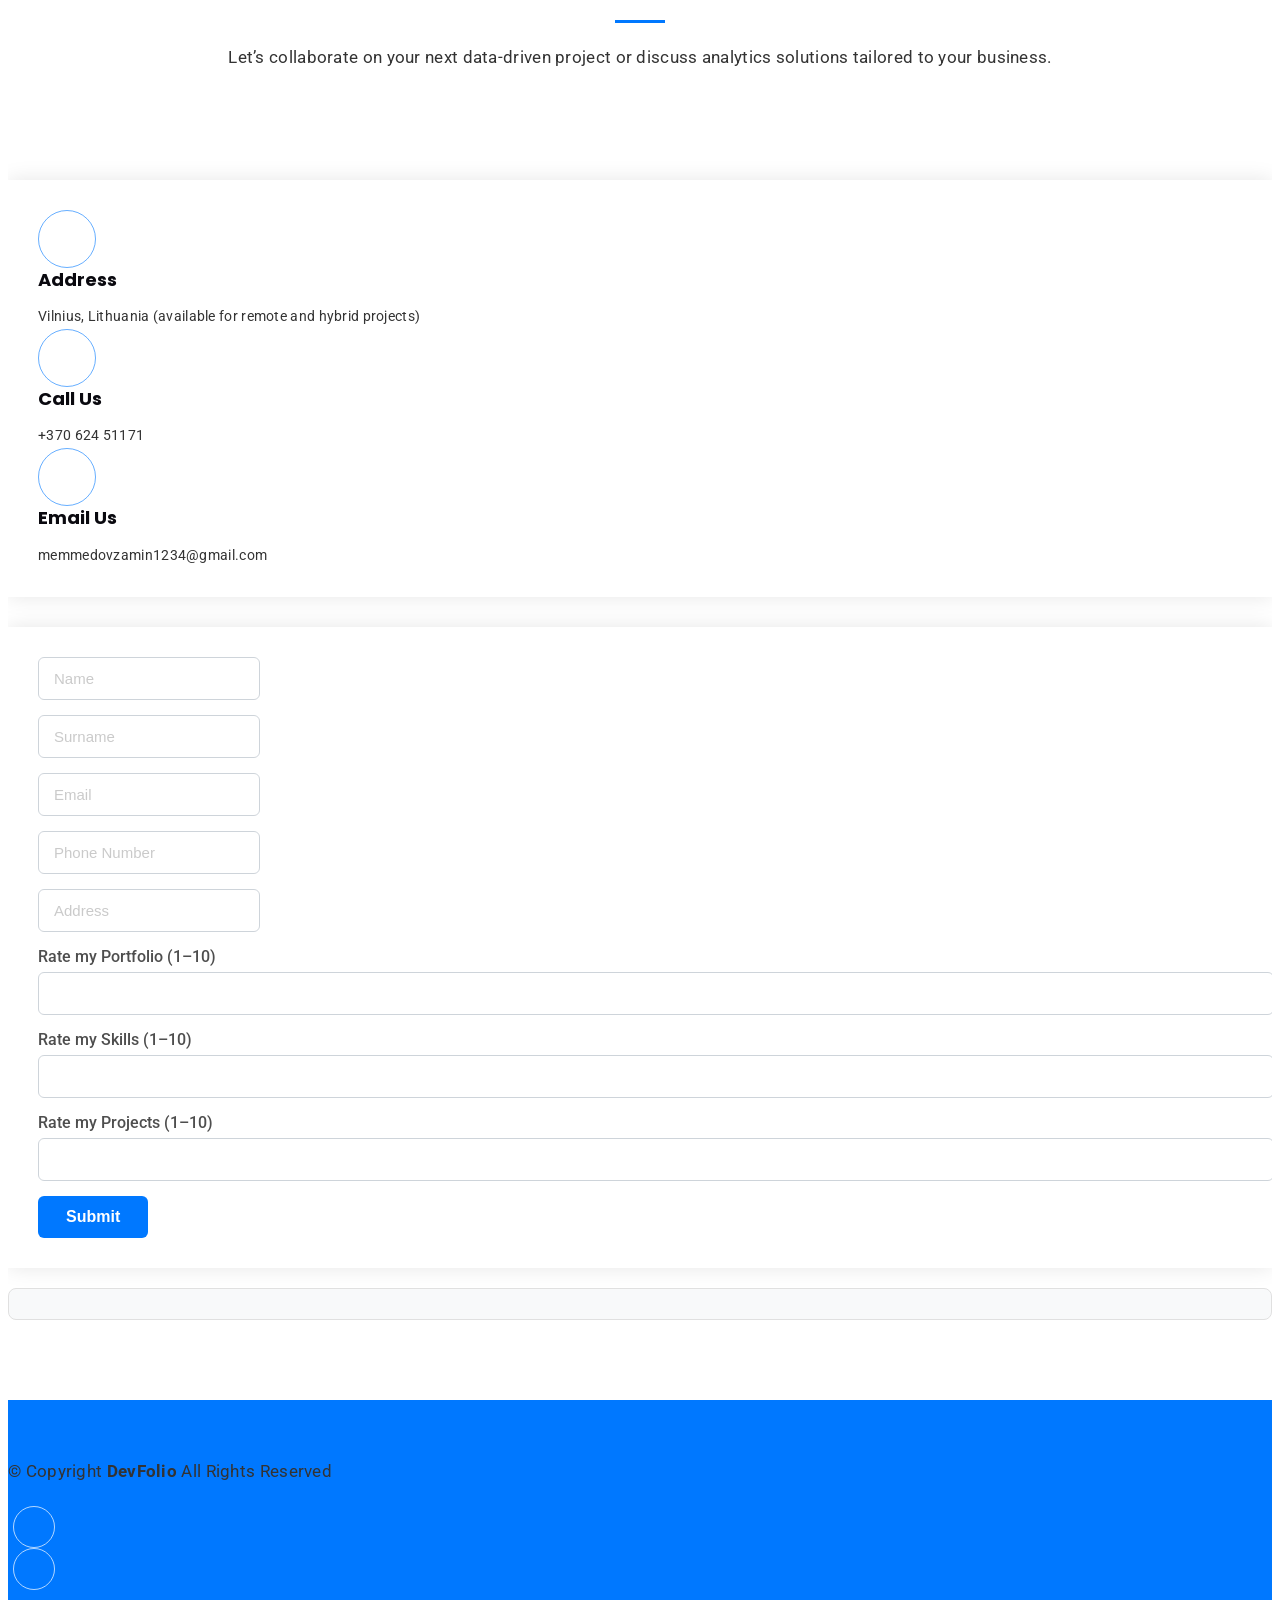
==== commit 8d11bbca: "'JSUNSS" ====
--- a/index.html
+++ b/index.html
@@ -71,6 +71,7 @@
   <main class="main">
 
     <!-- Hero Section -->
+    
     <section id="hero" class="hero section dark-background animated-gradient floating-shapes">
 
 
@@ -83,6 +84,46 @@
       </div>
 
     </section><!-- /Hero Section -->
+
+
+    
+    <section id="memory-game" class="memory-game section">
+      <div class="container" data-aos="fade-up">
+        <div class="section-title">
+          <h2>Memory Game</h2>
+          <p>Flip cards and find all matching pairs.</p>
+        </div>
+    
+        <div class="memory-game-wrap">
+          <div class="mg-controls">
+            <div class="mg-left">
+              <label for="mgDifficulty" class="form-label mb-0">Difficulty</label>
+              <select id="mgDifficulty" class="form-select">
+                <option value="easy" selected>Easy (4×3)</option>
+                <option value="hard">Hard (6×4)</option>
+              </select>
+            </div>
+    
+            <div class="mg-right">
+              <button id="mgStartBtn" type="button" class="btn btn-primary">Start</button>
+              <button id="mgRestartBtn" type="button" class="btn btn-outline-primary">Restart</button>
+            </div>
+          </div>
+    
+          <div class="mg-stats mt-3">
+            <div><strong>Moves:</strong> <span id="mgMoves">0</span></div>
+            <div><strong>Matches:</strong> <span id="mgMatches">0</span></div>
+            <div><strong>Time:</strong> <span id="mgTime">00:00</span></div>
+            <div class="mg-best" id="mgBest">Best Easy: — | Best Hard: —</div>
+          </div>
+    
+          <div id="mgWin" class="mg-win">You won!</div>
+          <div id="mgBoard" class="mg-board is-disabled" aria-label="Memory game board"></div>
+        </div>
+      </div>
+    </section>
+
+
 
     <!-- About Section -->
     <section id="about" class="about section">
@@ -946,6 +987,8 @@
   <!-- Main JS File -->
   <script src="assets/js/main.js"></script>
   <script src="assets/js/custom.js"></script>
+  <script src="assets/js/memory-game.js"></script>
+  
 </body>
 
 
--- a/assets/css/custom.css
+++ b/assets/css/custom.css
@@ -671,137 +671,164 @@
 
 
 
-
-
-/* ===== Memory Game ===== */
+/* --- MEMORY GAME STYLES --- */
+
 .memory-game-wrap {
     max-width: 900px;
     margin: 0 auto;
+    text-align: center;
+}
+
+/* Controls and Stats Layout */
+.mg-controls,
+.mg-stats {
+    display: flex;
+    justify-content: space-between;
+    align-items: center;
+    padding: 10px 0;
 }
 
 .mg-controls {
-    display: flex;
-    flex-wrap: wrap;
-    gap: 12px;
-    align-items: center;
-    justify-content: space-between;
+    gap: 15px;
 }
 
 .mg-left {
     display: flex;
+    align-items: center;
     gap: 10px;
-    align-items: center;
-}
-
-.mg-left .form-select {
-    min-width: 160px;
-}
-
-.mg-right {
-    display: flex;
+}
+
+.mg-right button {
+    margin-left: 8px;
+}
+
+/* Game Board Grid */
+.mg-board {
+    display: grid;
     gap: 10px;
-    align-items: center;
-}
-
-.mg-stats {
-    display: flex;
-    flex-wrap: wrap;
-    gap: 16px;
-    align-items: center;
-}
-
-.mg-board {
-    margin-top: 16px;
-    display: grid;
-    gap: 12px;
-}
-
-.mg-board.is-disabled {
-    pointer-events: none;
-    opacity: .75;
-}
-
+    padding: 20px;
+    border-radius: 12px;
+    background: #f8f9fa;
+    /* Light background for the board */
+    perspective: 1000px;
+    /* For 3D flip effect */
+    margin-top: 20px;
+}
+
+/* Difficulty Grids */
+.mg-board.easy {
+    grid-template-columns: repeat(4, 1fr);
+    /* 4 columns for 4x3 grid */
+}
+
+.mg-board.hard {
+    grid-template-columns: repeat(6, 1fr);
+    /* 6 columns for 6x4 grid */
+}
+
+/* Win Message */
+.mg-win {
+    font-size: 2rem;
+    font-weight: 700;
+    color: #198754;
+    /* Green for success */
+    padding: 20px;
+    margin-top: 15px;
+    border-radius: 8px;
+    background: #e6ffe6;
+    display: none;
+}
+
+/* Card Styling */
 .mg-card {
-    width: 100%;
-    aspect-ratio: 1 / 1;
-    border: 0;
-    padding: 0;
-    background: transparent;
-    cursor: pointer;
-    perspective: 900px;
-}
-
-.mg-inner {
     position: relative;
     width: 100%;
-    height: 100%;
+    /* Aspect ratio for cards (e.g., 4:5 or 1:1) */
+    padding-bottom: 120%;
+    /* Makes the card taller than wide for a better fit in 6x4 grid */
+    border-radius: 8px;
+    box-shadow: 0 4px 8px rgba(0, 0, 0, 0.1);
+    cursor: pointer;
     transform-style: preserve-3d;
-    transition: transform .25s ease;
-}
-
-.mg-card.is-flipped .mg-inner {
-    transform: rotateY(180deg);
-}
-
+    transition: transform 0.6s;
+}
+
+/* Inner content for front and back */
 .mg-face {
     position: absolute;
-    inset: 0;
-    border-radius: 16px;
+    width: 100%;
+    height: 100%;
     display: flex;
     align-items: center;
     justify-content: center;
     backface-visibility: hidden;
-    border: 1px solid rgba(0, 0, 0, .08);
-    box-shadow: 0 10px 24px rgba(0, 0, 0, .12);
-}
-
+    border-radius: 8px;
+    font-size: 2rem;
+    color: #fff;
+    overflow: hidden;
+}
+
+/* Back (Hidden) Face */
+.mg-back {
+    background-color: #0055ff;
+    /* Blue for hidden side */
+    transform: rotateY(180deg);
+}
+
+/* Front (Visible) Face */
 .mg-front {
-    background: #f6f7fb;
-}
-
-.mg-front::after {
-    content: "?";
-    font-size: clamp(26px, 3vw, 44px);
-    font-weight: 800;
-    opacity: .75;
-}
-
-.mg-back {
+    background-color: #fff;
+    /* White for revealed content */
+    color: #333;
+    font-size: 3rem;
+    transform: rotateY(0deg);
+}
+
+/* Card Image Sizing */
+.mg-front img {
+    max-width: 80%;
+    max-height: 80%;
+    object-fit: contain;
+}
+
+/* Card Flip State */
+.mg-card.is-flipped {
     transform: rotateY(180deg);
-    background: #ffffff;
-}
-
-.mg-back i {
-    font-size: clamp(28px, 3.2vw, 48px);
-}
-
-.mg-card:focus-visible .mg-face {
-    outline: 3px solid rgba(13, 110, 253, .45);
-    outline-offset: 2px;
-}
-
-.mg-card.matched {
     cursor: default;
 }
 
-.mg-card.matched .mg-face {
-    box-shadow: 0 10px 26px rgba(25, 135, 84, .18);
-    border-color: rgba(25, 135, 84, .25);
-}
-
-.mg-win {
-    margin-top: 12px;
-    padding: 10px 12px;
-    border-radius: 14px;
-    background: rgba(25, 135, 84, .10);
-    border: 1px solid rgba(25, 135, 84, .25);
-    display: none;
-}
-
-.mg-win.show {
-    display: block;
-}
-
+/* Matched Card State (remains flipped and less interactive) */
+.mg-card.is-matched {
+    box-shadow: 0 4px 8px rgba(0, 0, 0, 0.2);
+    cursor: default;
+    opacity: 0.9;
+}
+
+/* Disable board interactions */
+.mg-board.is-disabled .mg-card {
+    pointer-events: none;
+}
+
+/* Difficulty Selector consistency */
+#mgDifficulty {
+    width: auto;
+}
+
+/* Best Result Styling */
 .mg-best {
-    opacity: .9;
+    font-size: 0.95rem;
+    font-weight: 500;
+    color: #6c757d;
+}
+
+/* Mobile adjustments (make cards slightly smaller/tighter) */
+@media (max-width: 576px) {
+    .mg-board.hard {
+        gap: 8px;
+    }
+
+    .mg-card {
+        padding-bottom: 100%;
+        font-size: 2rem;
+    }
 }
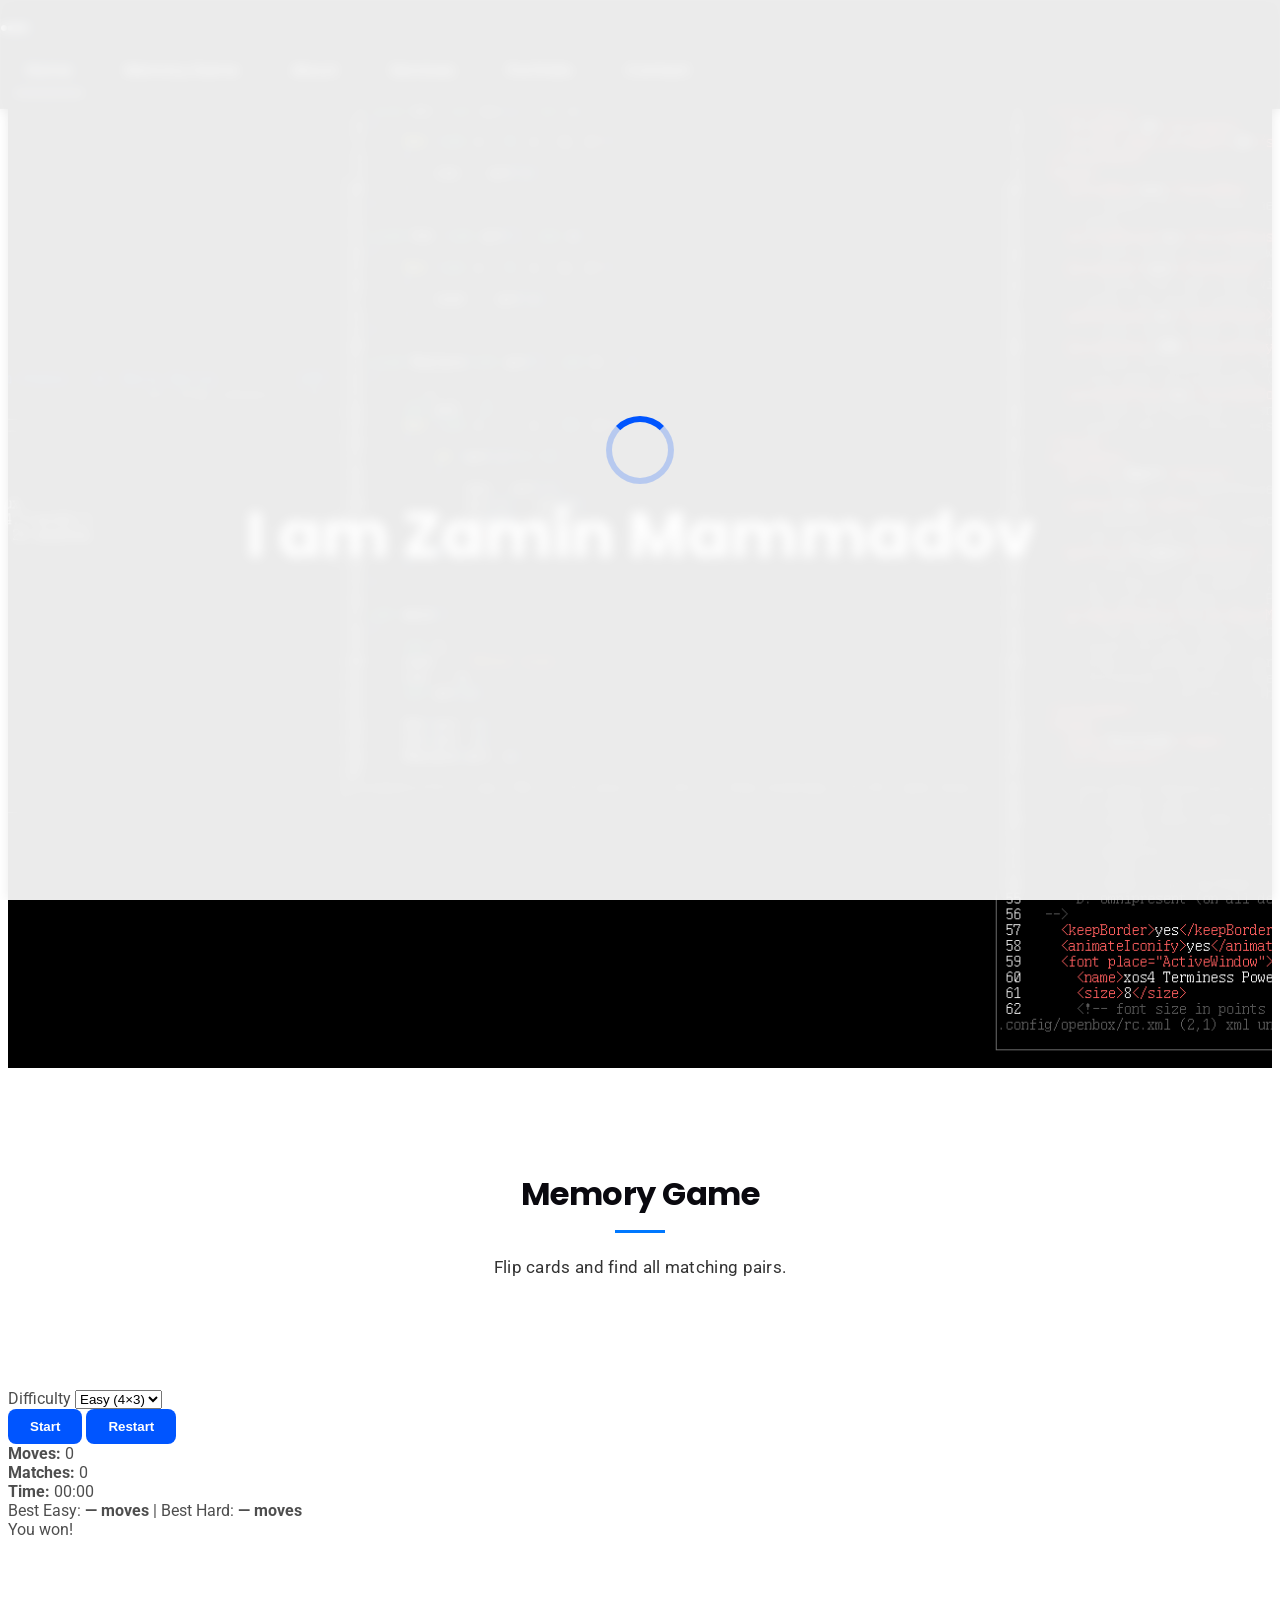
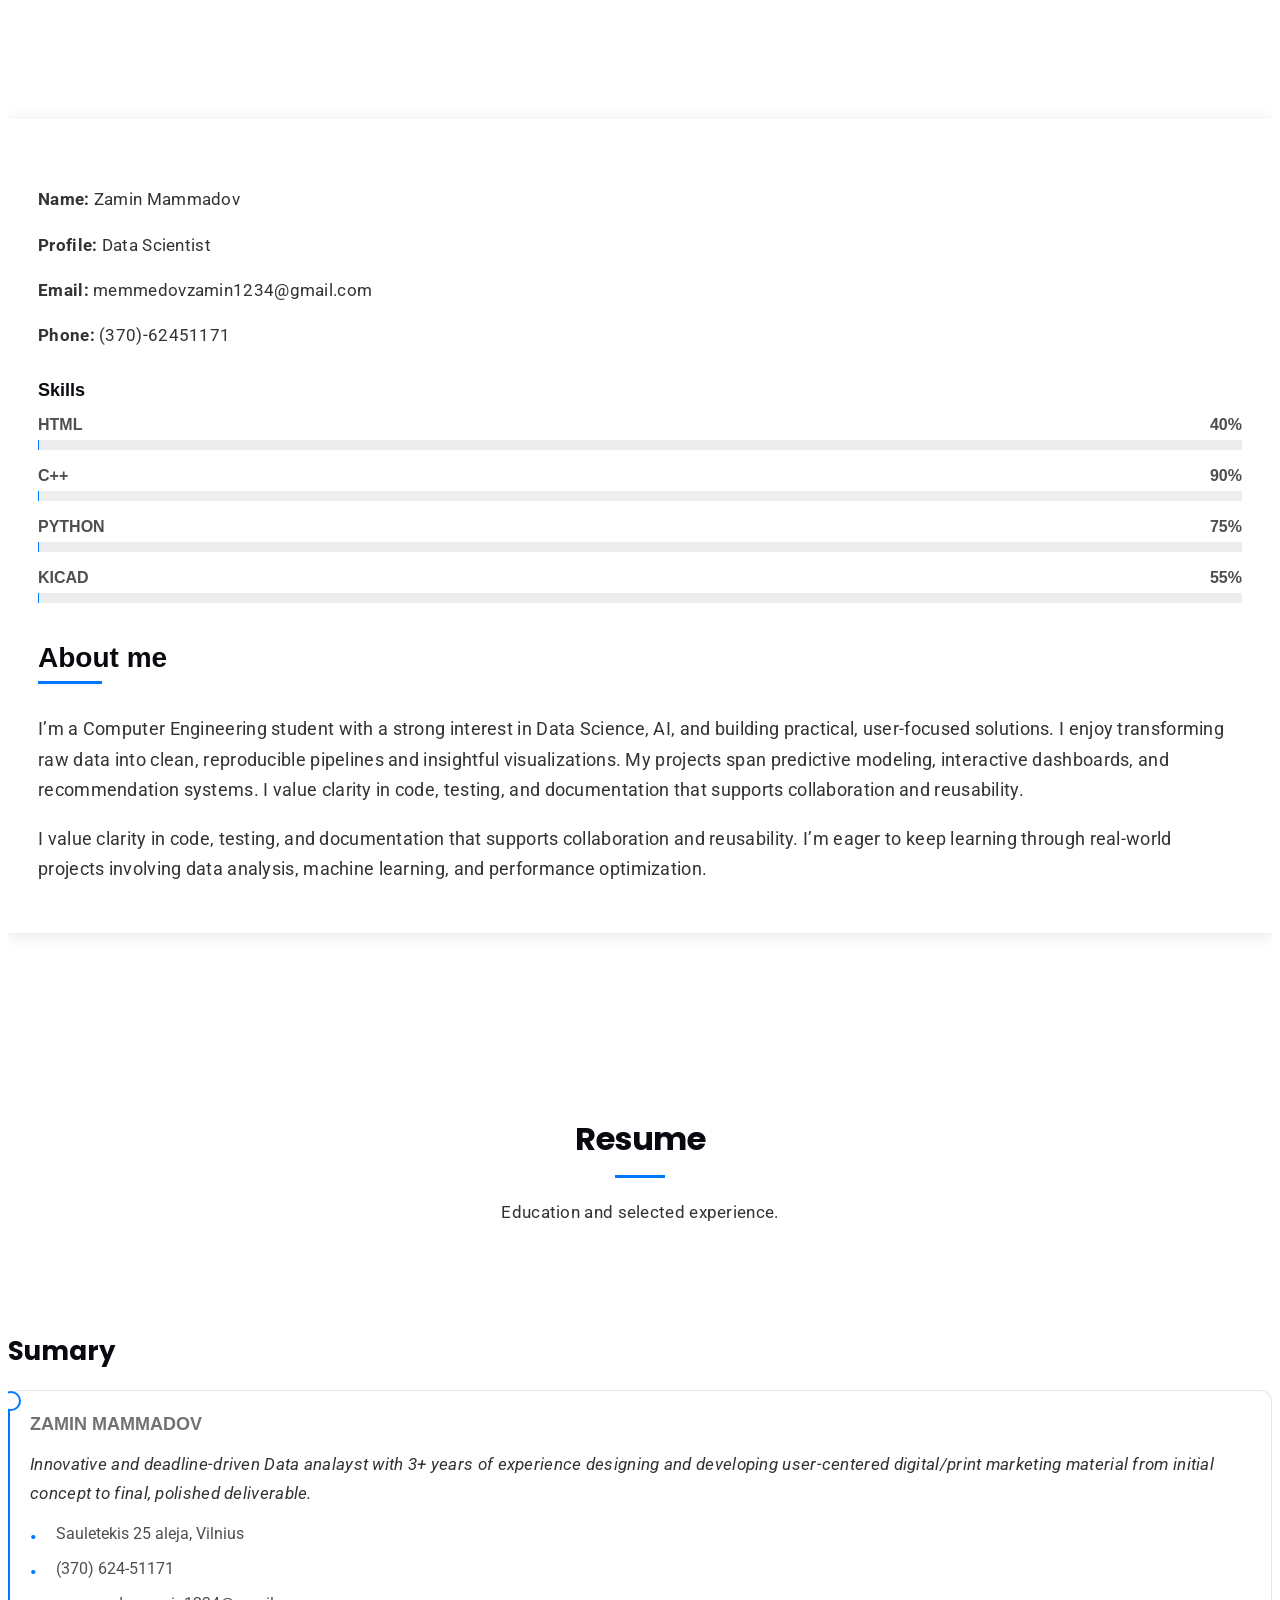
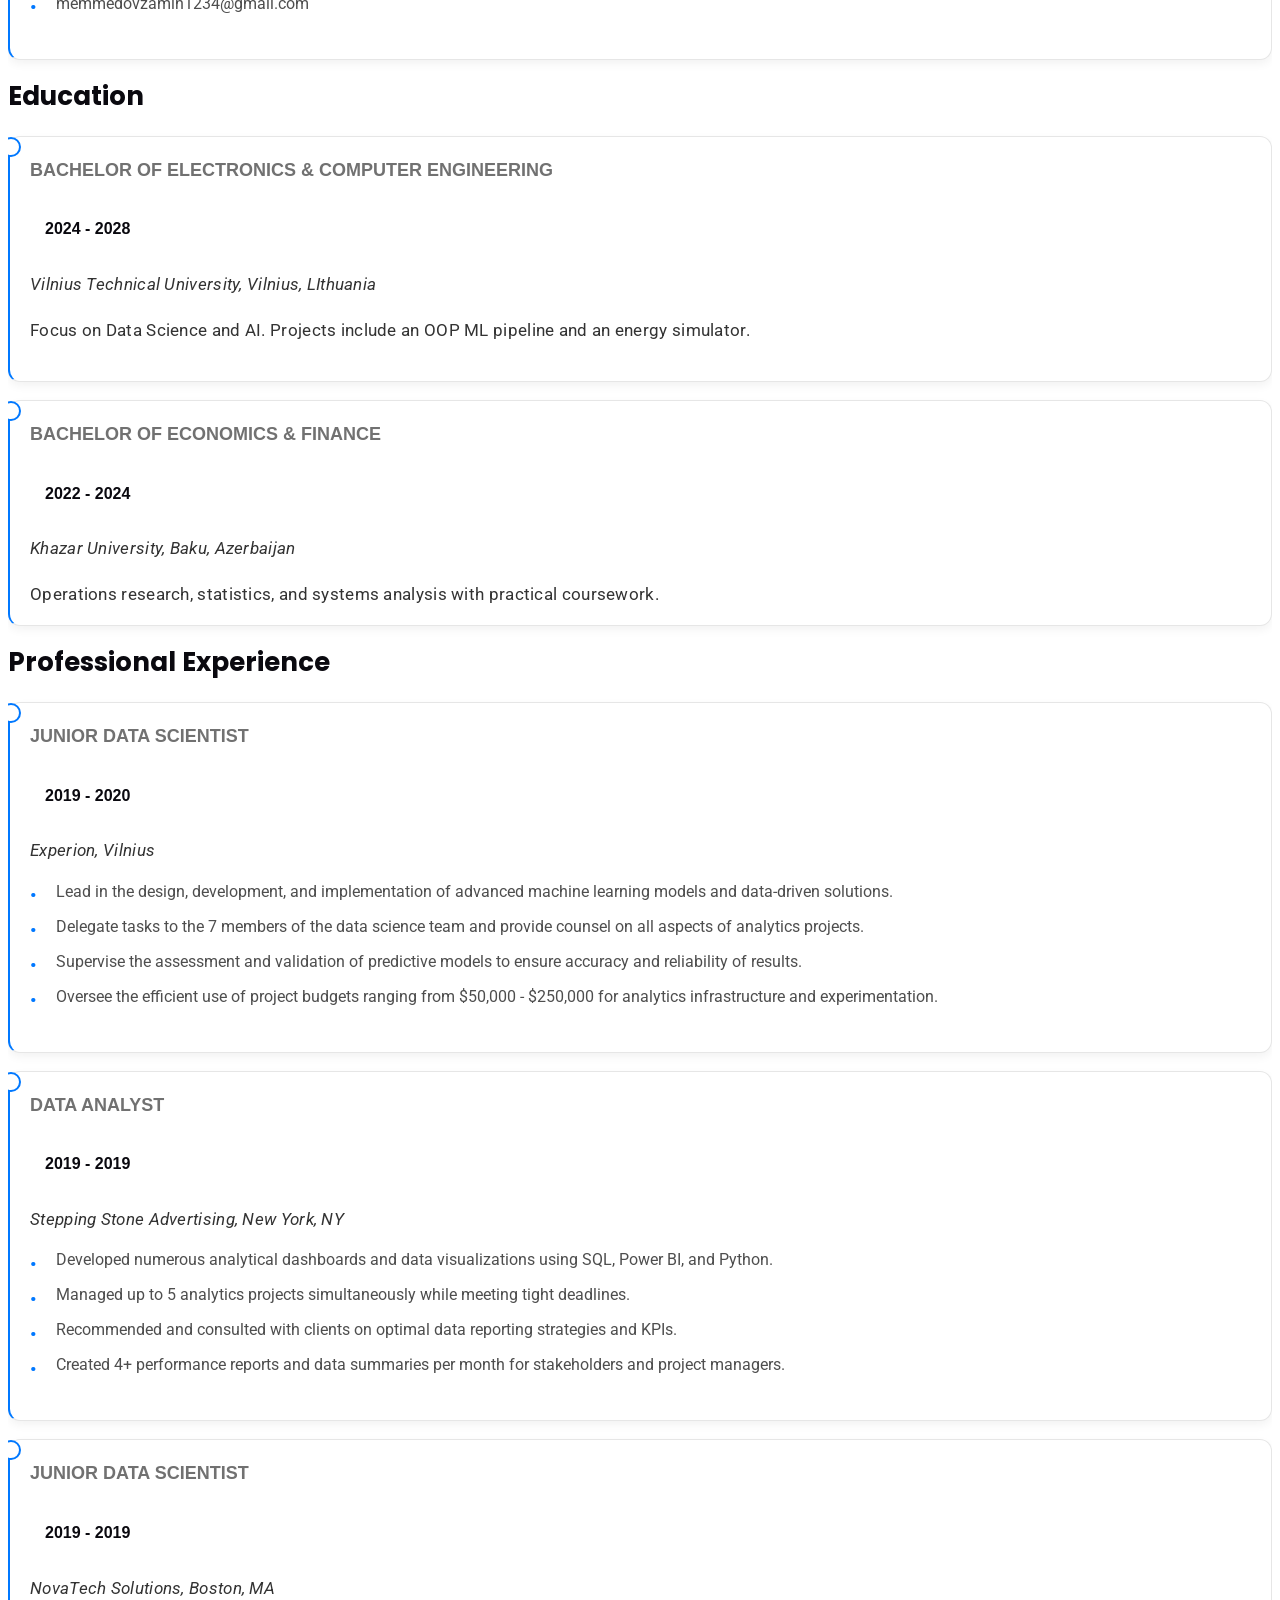
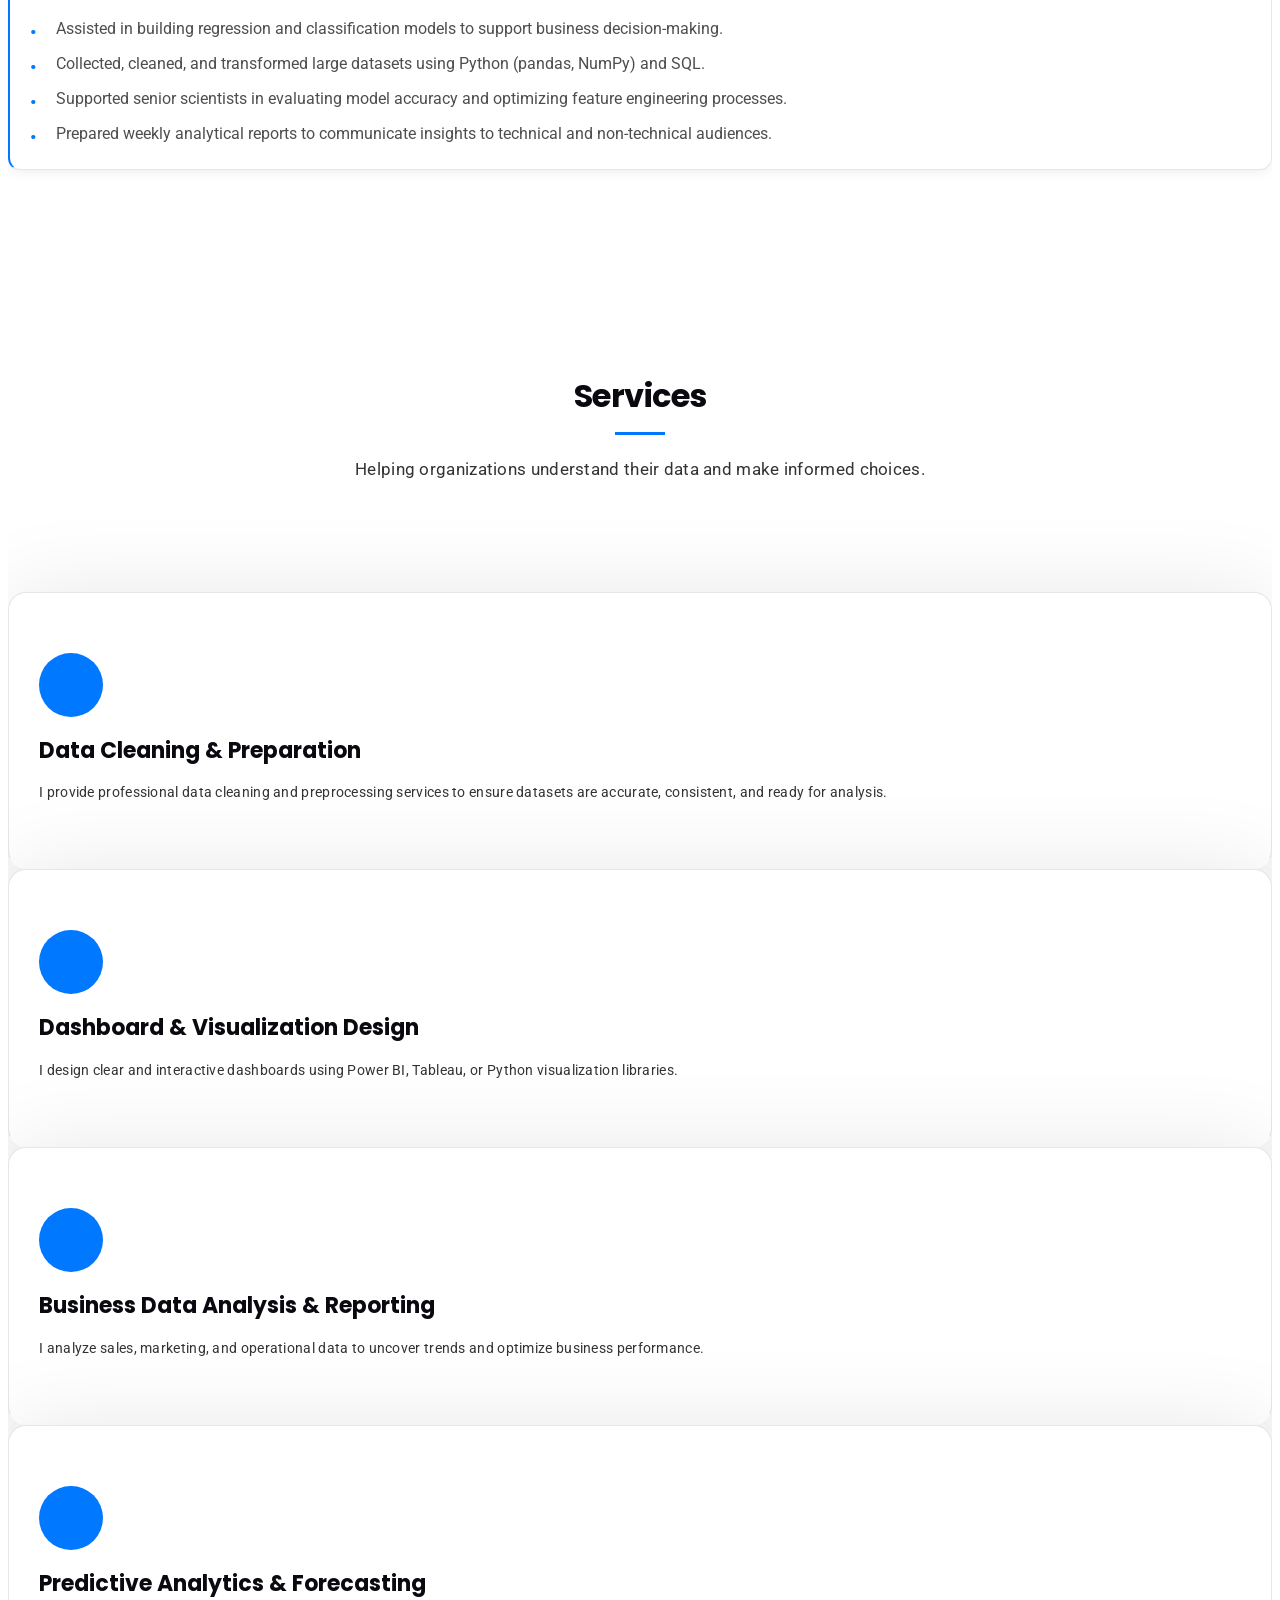
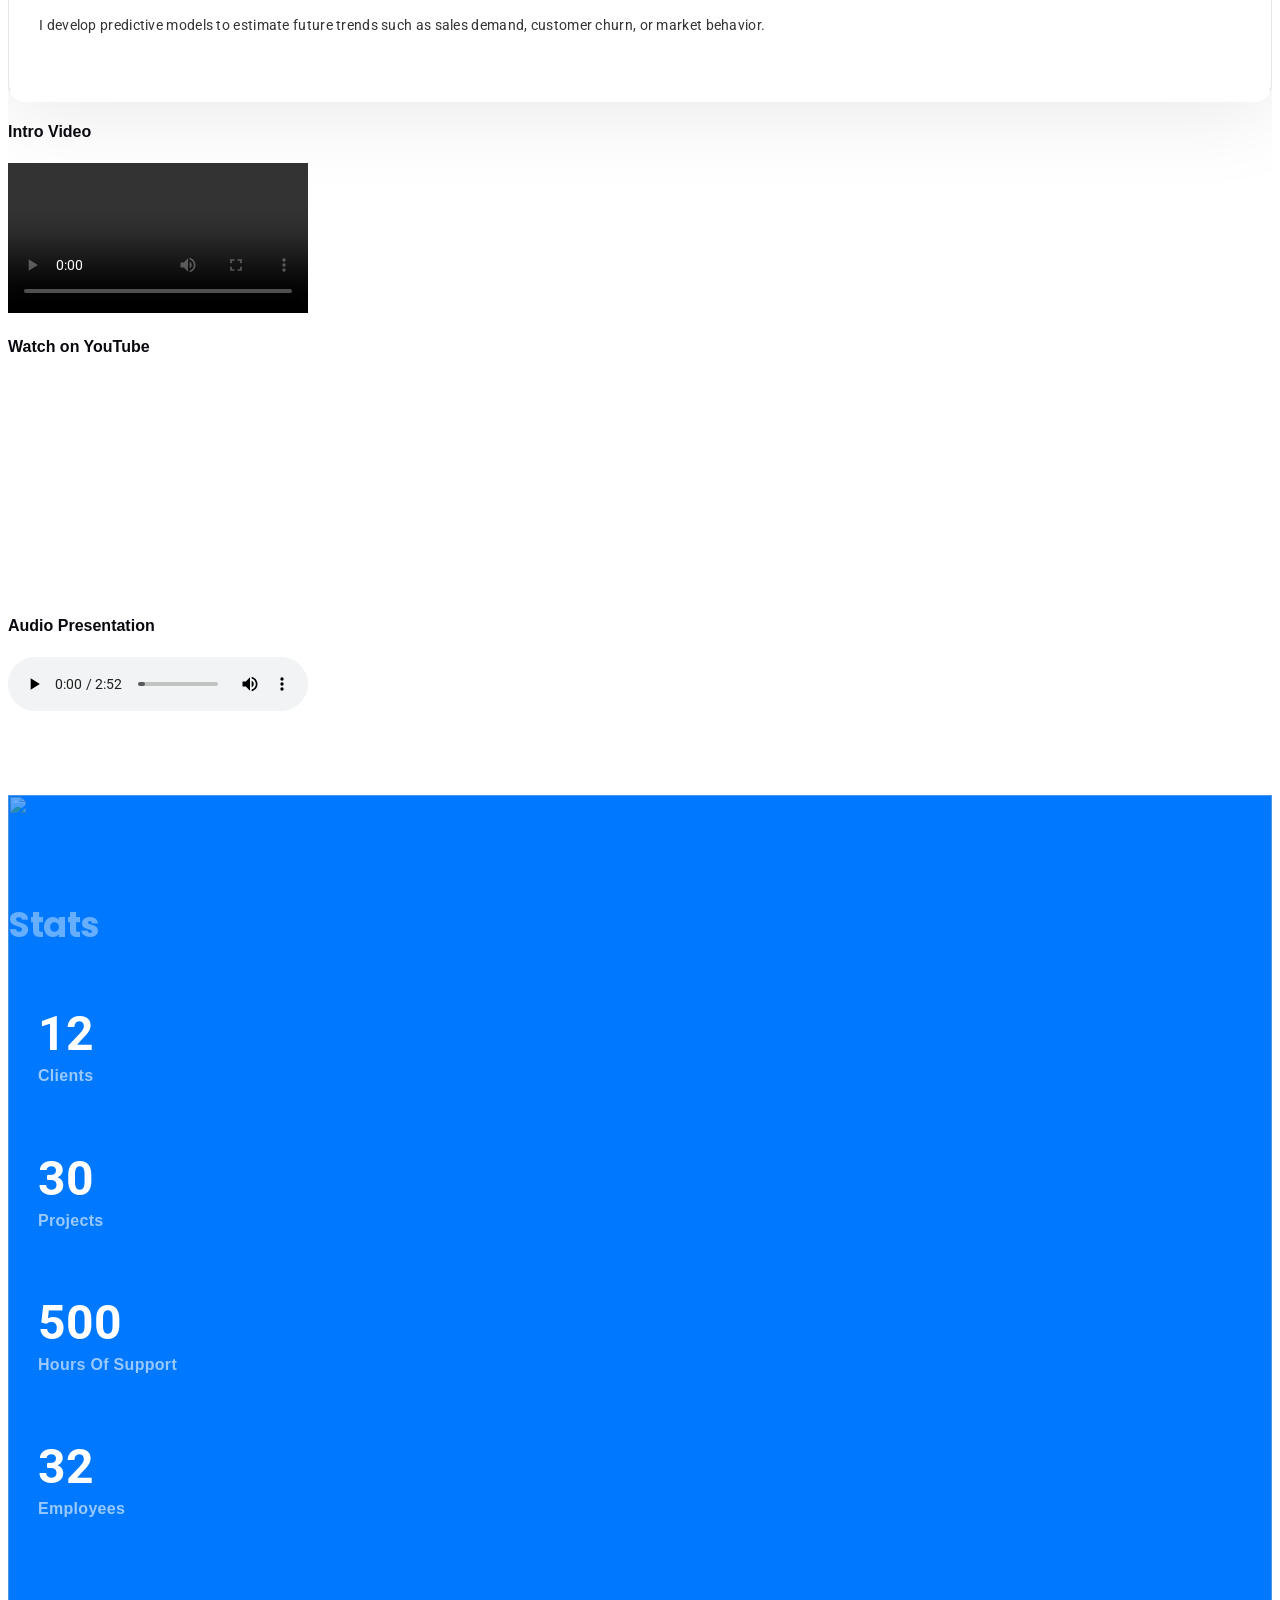
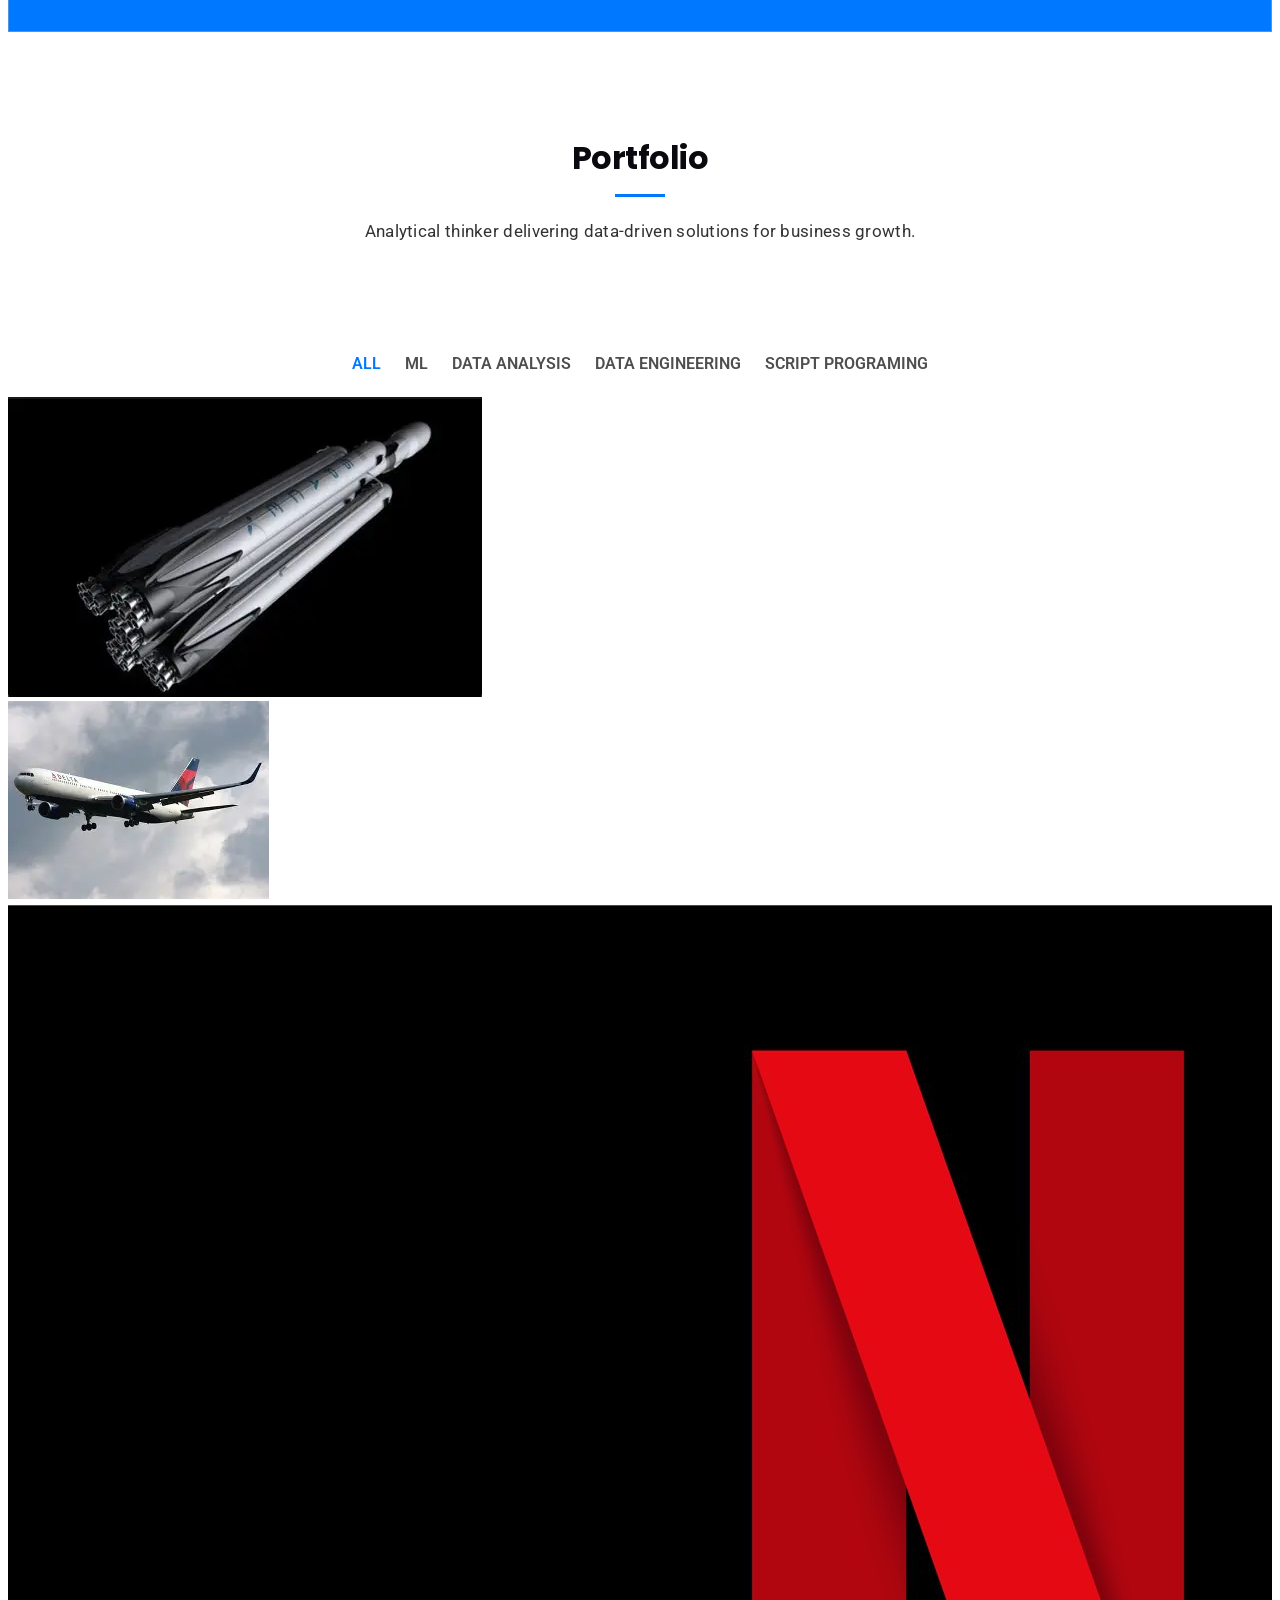
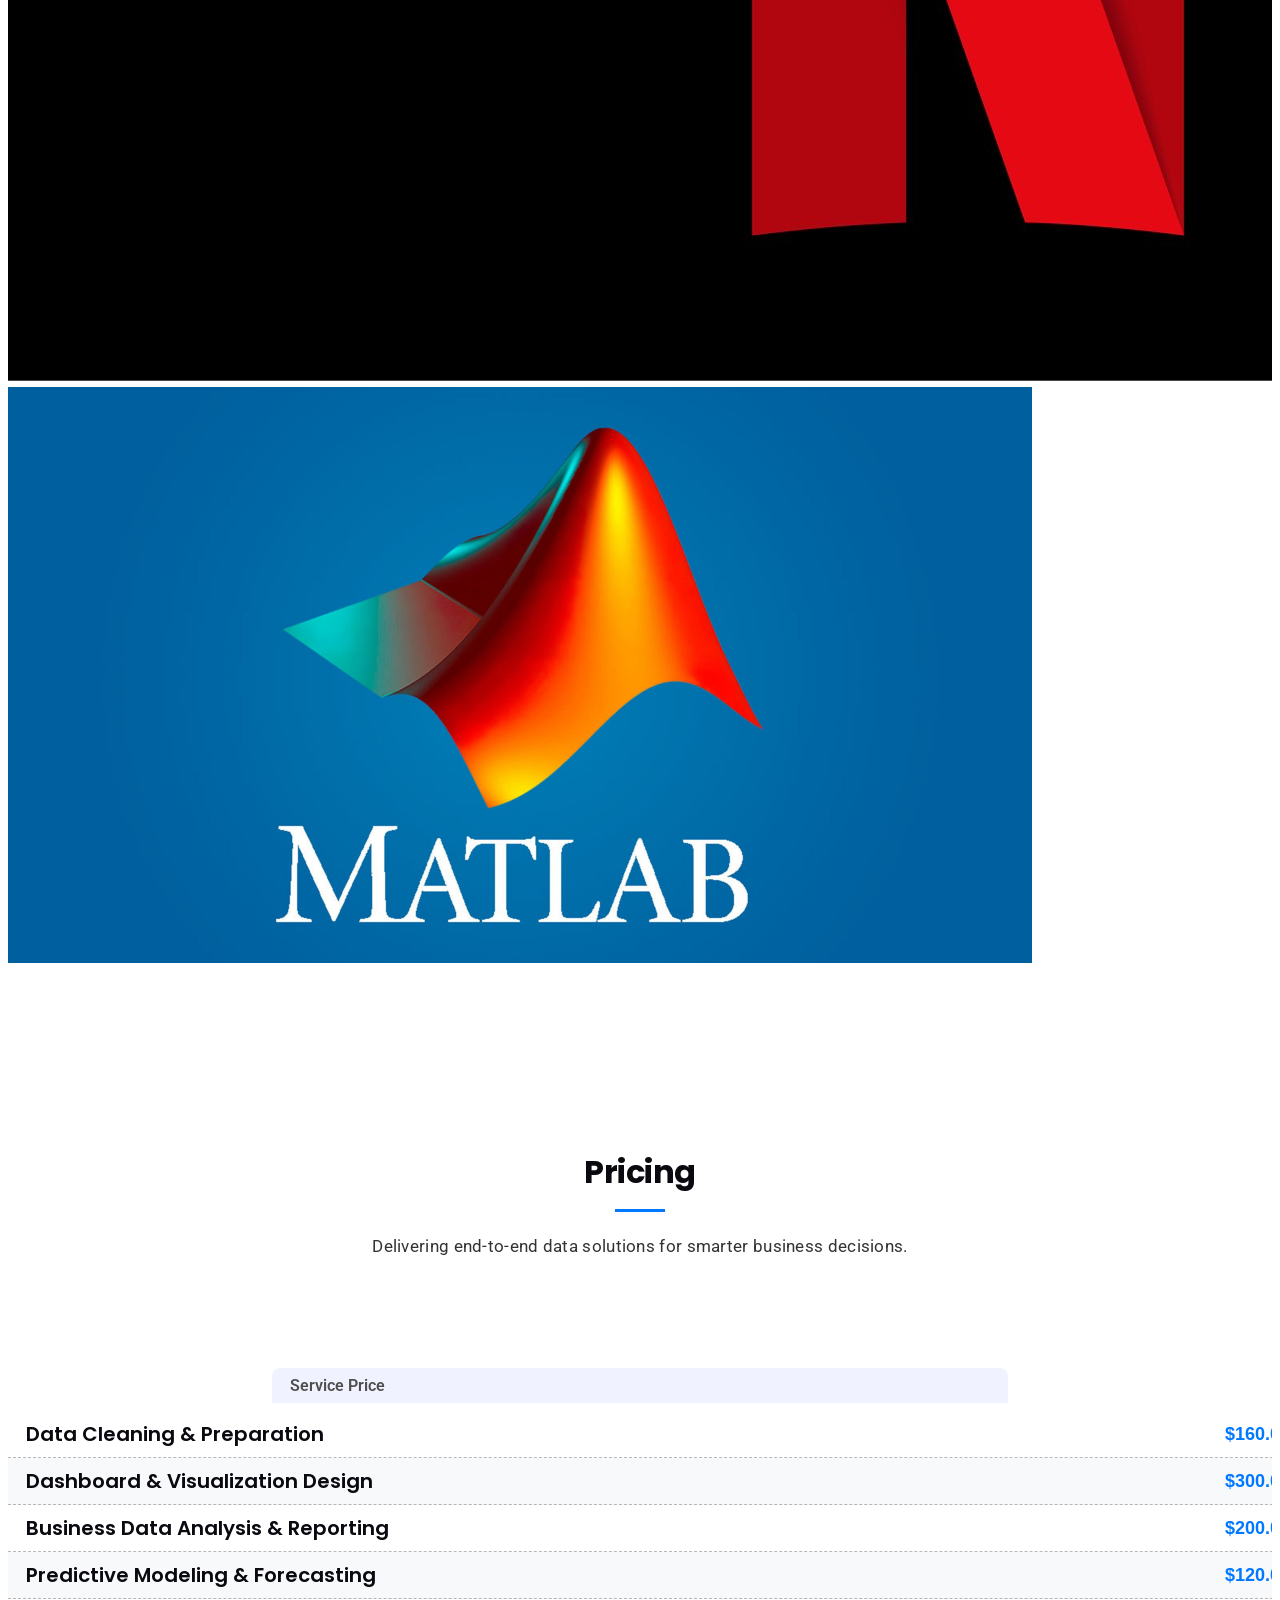
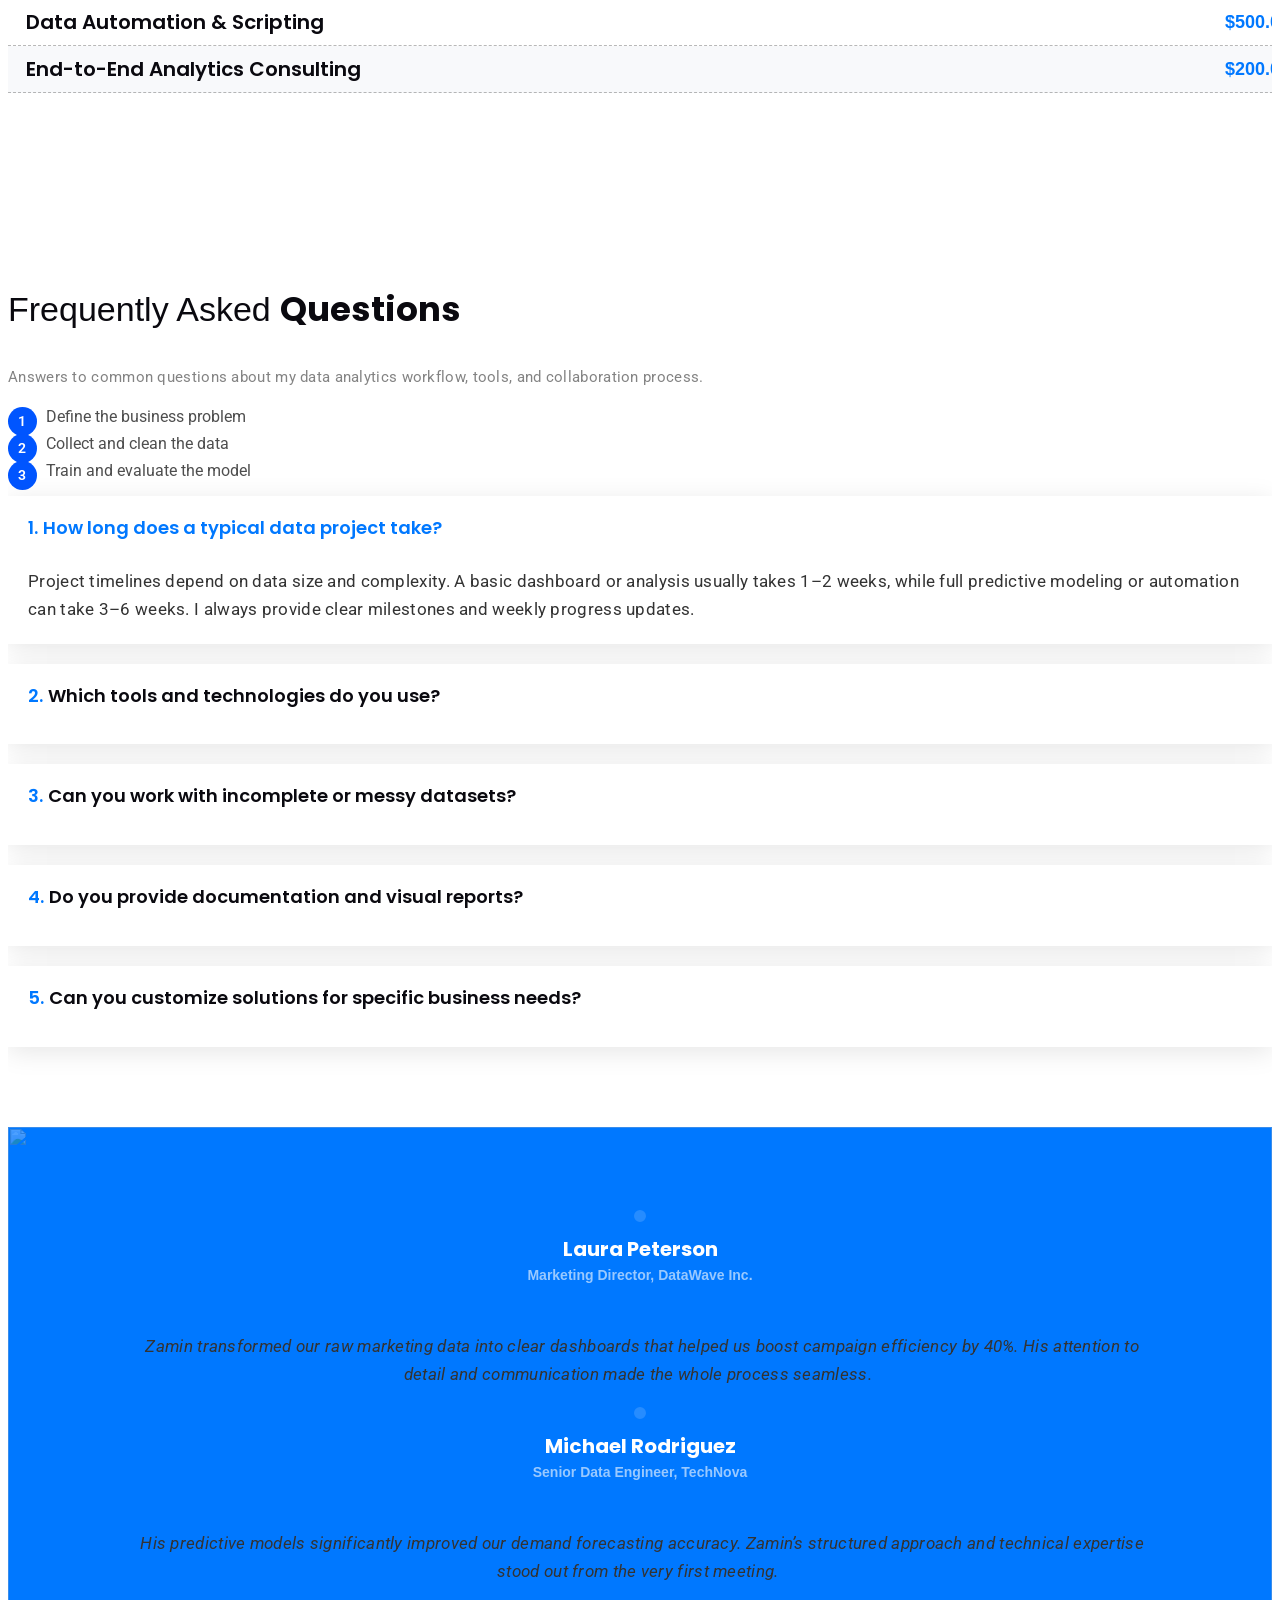
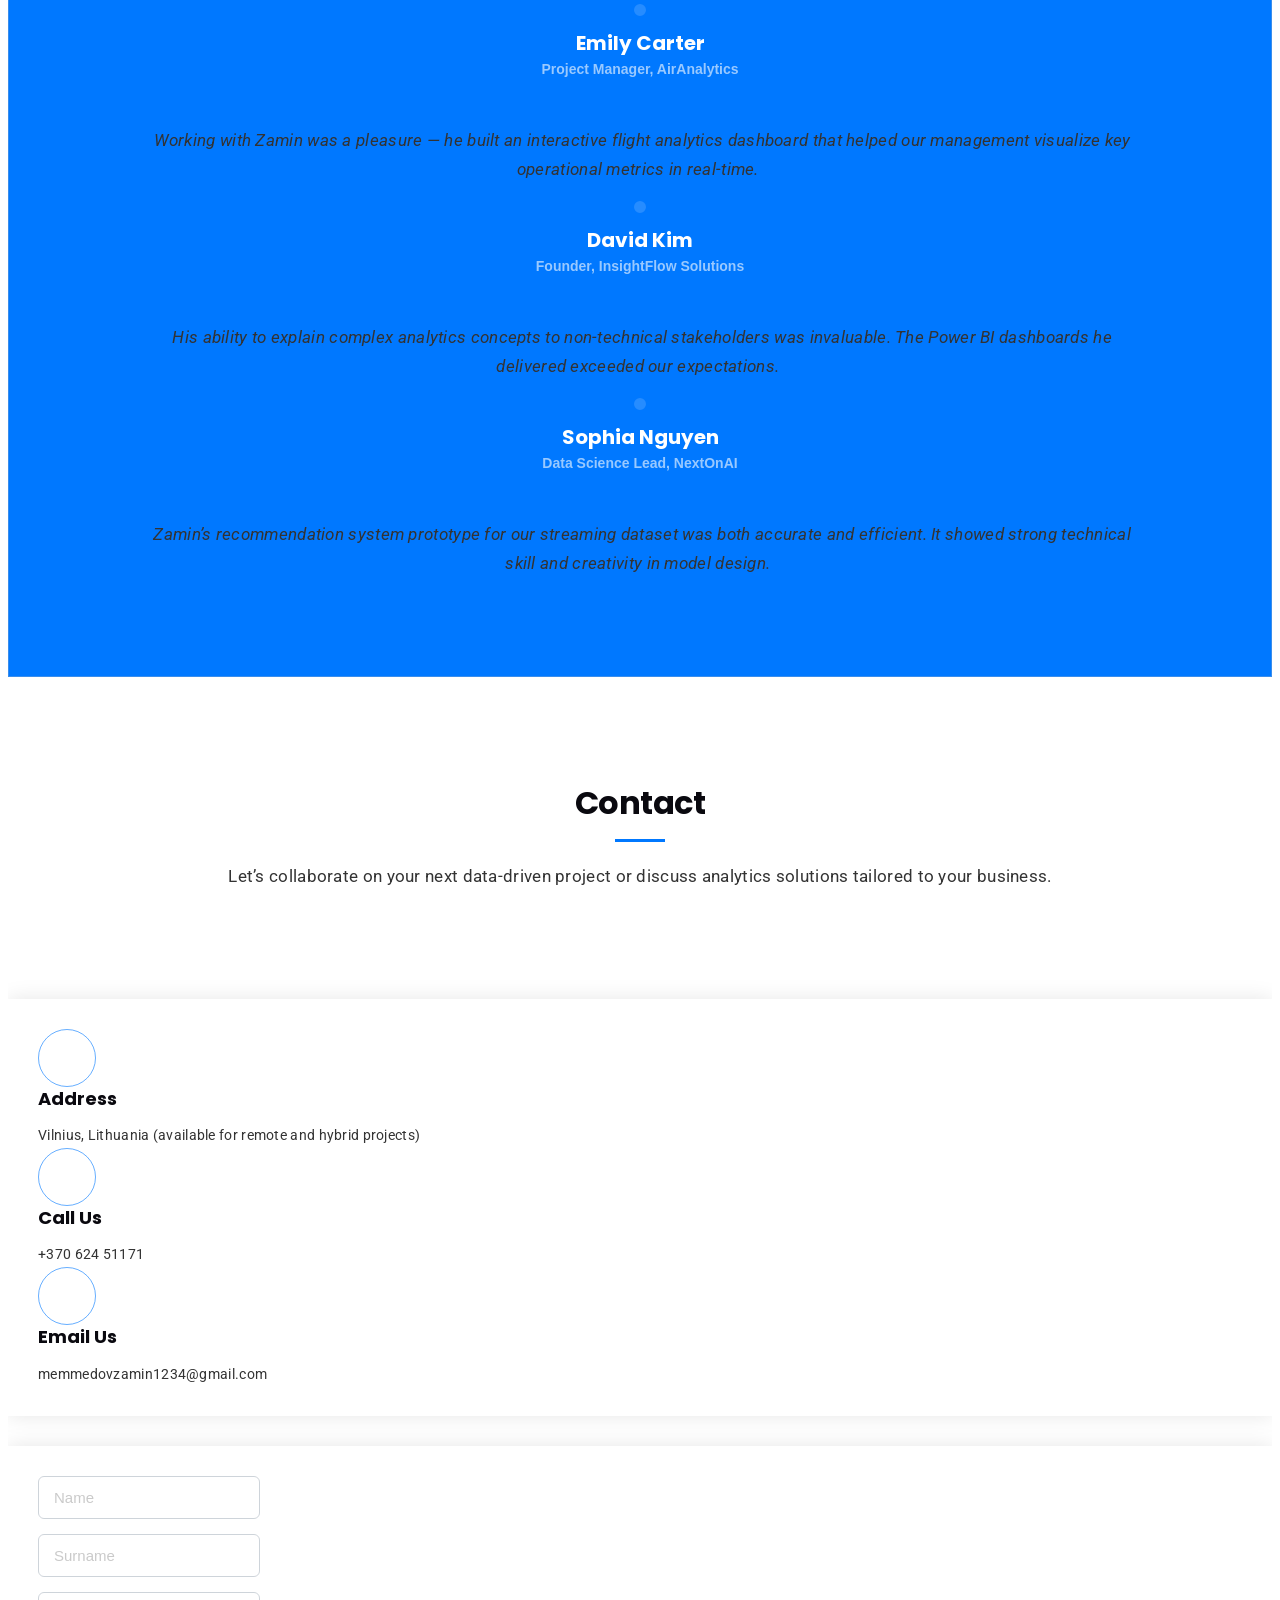
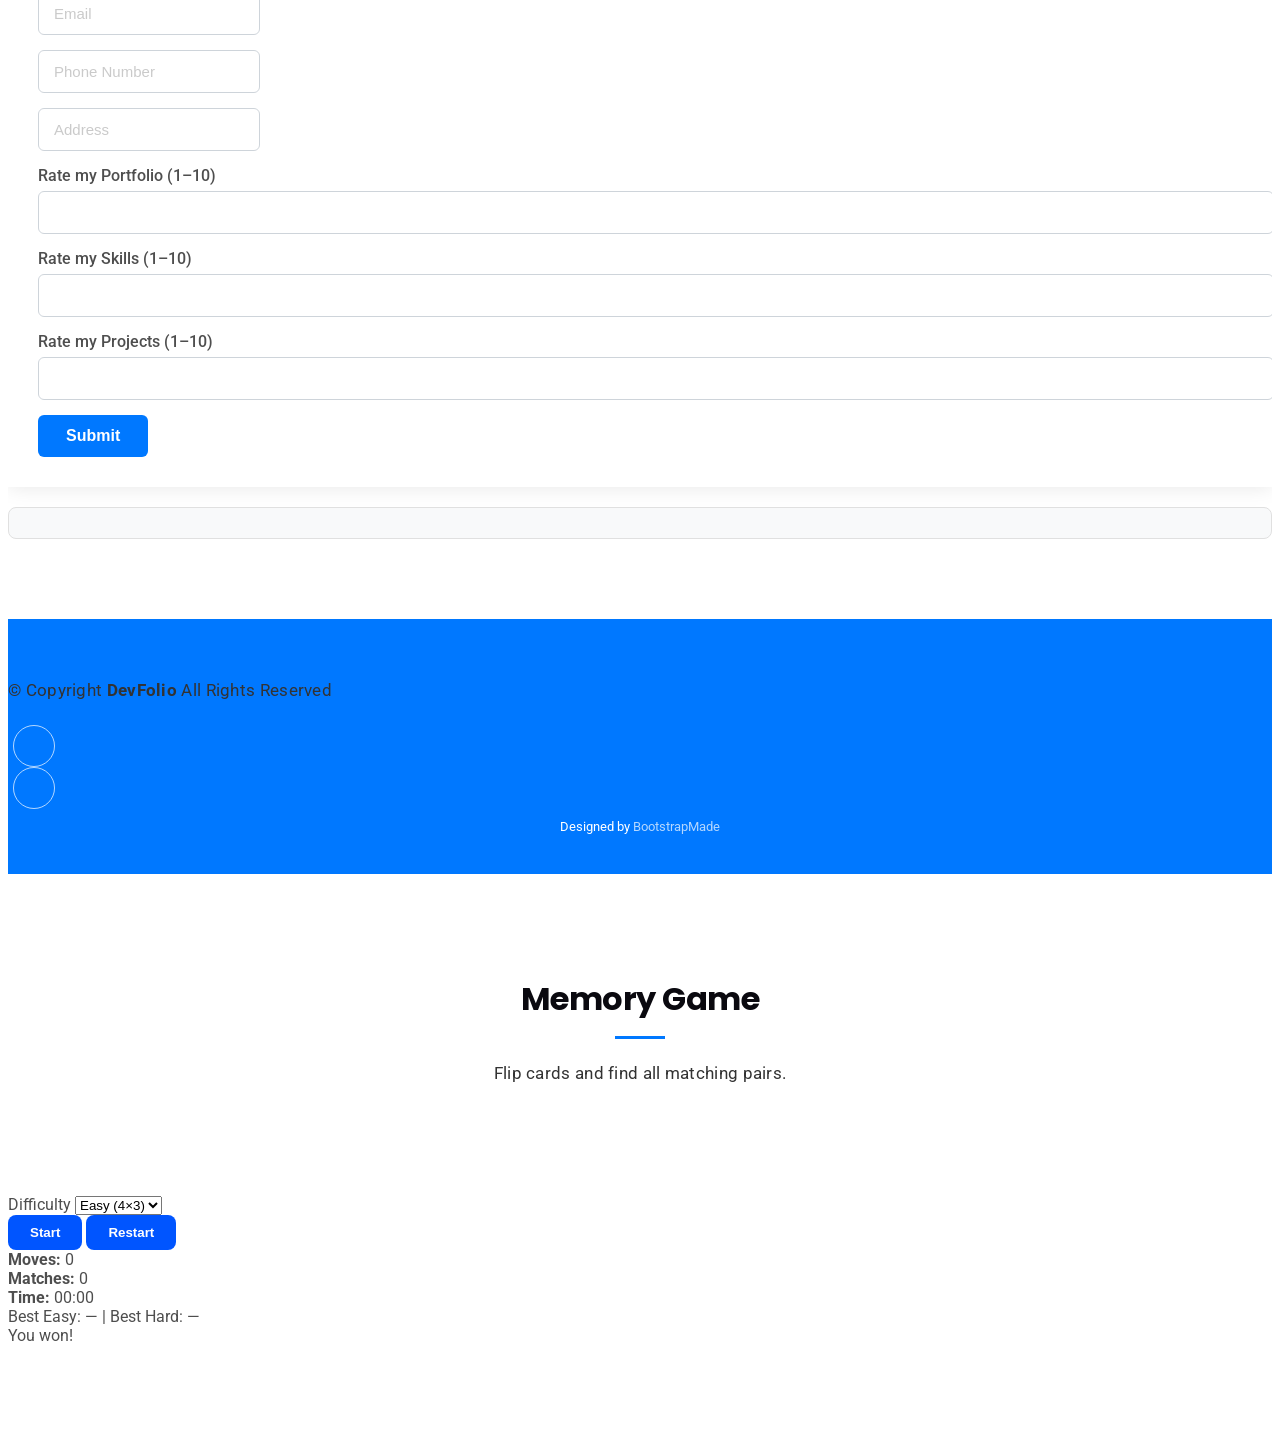
==== commit 4fd05187: "wneoiks" ====
--- a/index.html
+++ b/index.html
@@ -56,6 +56,8 @@
       <nav id="navmenu" class="navmenu">
         <ul>
           <li><a href="#hero" class="active">Home<br></a></li>
+          <li><a href="#memory-game">Memory Game</a></li>
+          
           <li><a href="#about">About</a></li>
           <li><a href="#services">Services</a></li>
           <li><a href="#portfolio">Portfolio</a></li>
--- a/assets/css/custom.css
+++ b/assets/css/custom.css
@@ -670,165 +670,61 @@
 
 
 
-
-/* --- MEMORY GAME STYLES --- */
-
-.memory-game-wrap {
-    max-width: 900px;
-    margin: 0 auto;
-    text-align: center;
-}
-
-/* Controls and Stats Layout */
-.mg-controls,
-.mg-stats {
-    display: flex;
-    justify-content: space-between;
-    align-items: center;
-    padding: 10px 0;
-}
-
-.mg-controls {
-    gap: 15px;
-}
-
-.mg-left {
-    display: flex;
-    align-items: center;
-    gap: 10px;
-}
-
-.mg-right button {
-    margin-left: 8px;
-}
-
-/* Game Board Grid */
+/* ============================
+   MEMORY GAME CARD STYLES
+============================ */
+
 .mg-board {
     display: grid;
-    gap: 10px;
-    padding: 20px;
+    gap: 14px;
+    justify-content: center;
+    margin-top: 20px;
+}
+
+.mg-board.is-disabled {
+    pointer-events: none;
+    opacity: 0.5;
+}
+
+.mg-card {
+    width: 100px;
+    height: 120px;
+    perspective: 800px;
+    cursor: pointer;
+}
+
+.mg-card-inner {
+    width: 100%;
+    height: 100%;
+    position: relative;
+    transform-style: preserve-3d;
+    transition: transform 0.45s ease;
     border-radius: 12px;
-    background: #f8f9fa;
-    /* Light background for the board */
-    perspective: 1000px;
-    /* For 3D flip effect */
-    margin-top: 20px;
-}
-
-/* Difficulty Grids */
-.mg-board.easy {
-    grid-template-columns: repeat(4, 1fr);
-    /* 4 columns for 4x3 grid */
-}
-
-.mg-board.hard {
-    grid-template-columns: repeat(6, 1fr);
-    /* 6 columns for 6x4 grid */
-}
-
-/* Win Message */
-.mg-win {
-    font-size: 2rem;
-    font-weight: 700;
-    color: #198754;
-    /* Green for success */
-    padding: 20px;
-    margin-top: 15px;
-    border-radius: 8px;
-    background: #e6ffe6;
-    display: none;
-}
-
-/* Card Styling */
-.mg-card {
-    position: relative;
-    width: 100%;
-    /* Aspect ratio for cards (e.g., 4:5 or 1:1) */
-    padding-bottom: 120%;
-    /* Makes the card taller than wide for a better fit in 6x4 grid */
-    border-radius: 8px;
-    box-shadow: 0 4px 8px rgba(0, 0, 0, 0.1);
-    cursor: pointer;
-    transform-style: preserve-3d;
-    transition: transform 0.6s;
-}
-
-/* Inner content for front and back */
-.mg-face {
+}
+
+.mg-card.is-flipped .mg-card-inner {
+    transform: rotateY(180deg);
+}
+
+.mg-card-front,
+.mg-card-back {
     position: absolute;
     width: 100%;
     height: 100%;
+    backface-visibility: hidden;
+    border-radius: 12px;
     display: flex;
     align-items: center;
     justify-content: center;
-    backface-visibility: hidden;
-    border-radius: 8px;
-    font-size: 2rem;
-    color: #fff;
-    overflow: hidden;
-}
-
-/* Back (Hidden) Face */
-.mg-back {
-    background-color: #0055ff;
-    /* Blue for hidden side */
+    font-size: 36px;
+}
+
+.mg-card-front {
+    background: #f2f2f2;
+}
+
+.mg-card-back {
+    background: #ffffff;
+    border: 2px solid #e0e0e0;
     transform: rotateY(180deg);
-}
-
-/* Front (Visible) Face */
-.mg-front {
-    background-color: #fff;
-    /* White for revealed content */
-    color: #333;
-    font-size: 3rem;
-    transform: rotateY(0deg);
-}
-
-/* Card Image Sizing */
-.mg-front img {
-    max-width: 80%;
-    max-height: 80%;
-    object-fit: contain;
-}
-
-/* Card Flip State */
-.mg-card.is-flipped {
-    transform: rotateY(180deg);
-    cursor: default;
-}
-
-/* Matched Card State (remains flipped and less interactive) */
-.mg-card.is-matched {
-    box-shadow: 0 4px 8px rgba(0, 0, 0, 0.2);
-    cursor: default;
-    opacity: 0.9;
-}
-
-/* Disable board interactions */
-.mg-board.is-disabled .mg-card {
-    pointer-events: none;
-}
-
-/* Difficulty Selector consistency */
-#mgDifficulty {
-    width: auto;
-}
-
-/* Best Result Styling */
-.mg-best {
-    font-size: 0.95rem;
-    font-weight: 500;
-    color: #6c757d;
-}
-
-/* Mobile adjustments (make cards slightly smaller/tighter) */
-@media (max-width: 576px) {
-    .mg-board.hard {
-        gap: 8px;
-    }
-
-    .mg-card {
-        padding-bottom: 100%;
-        font-size: 2rem;
-    }
 }
